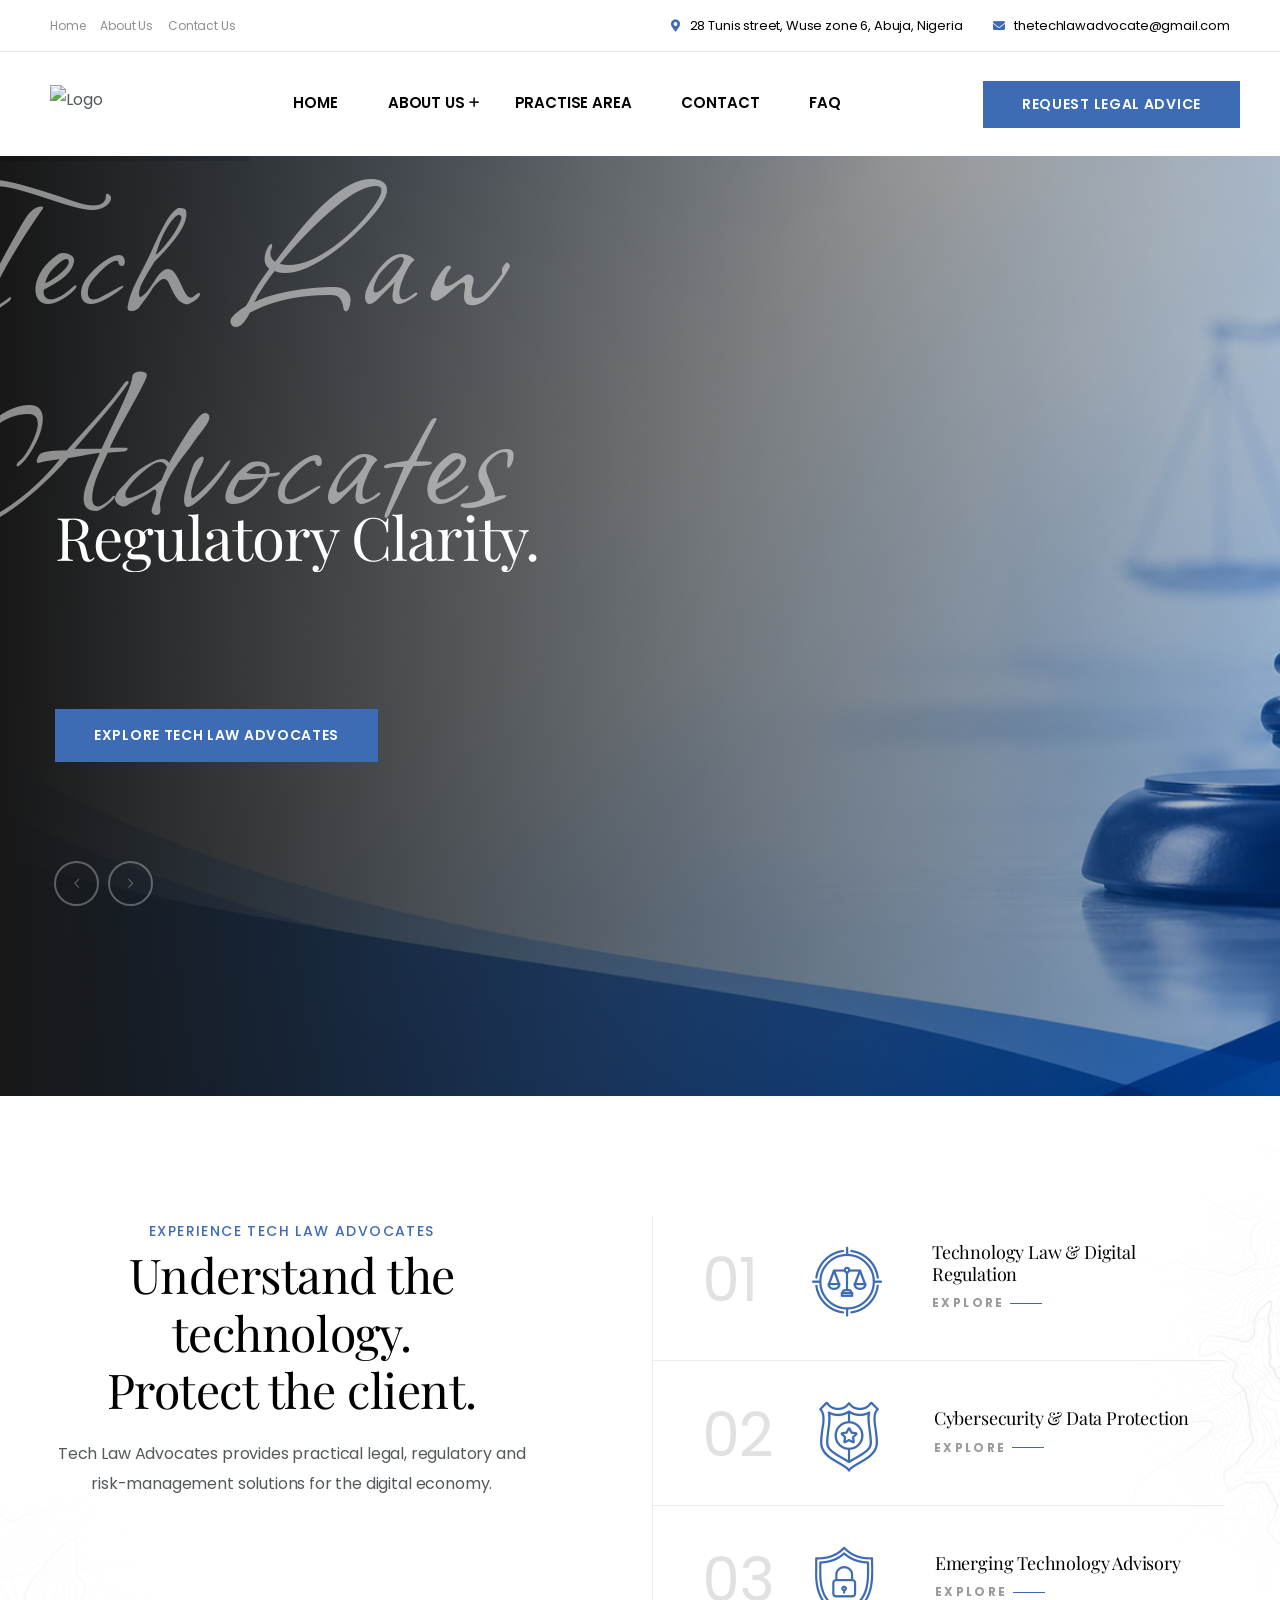
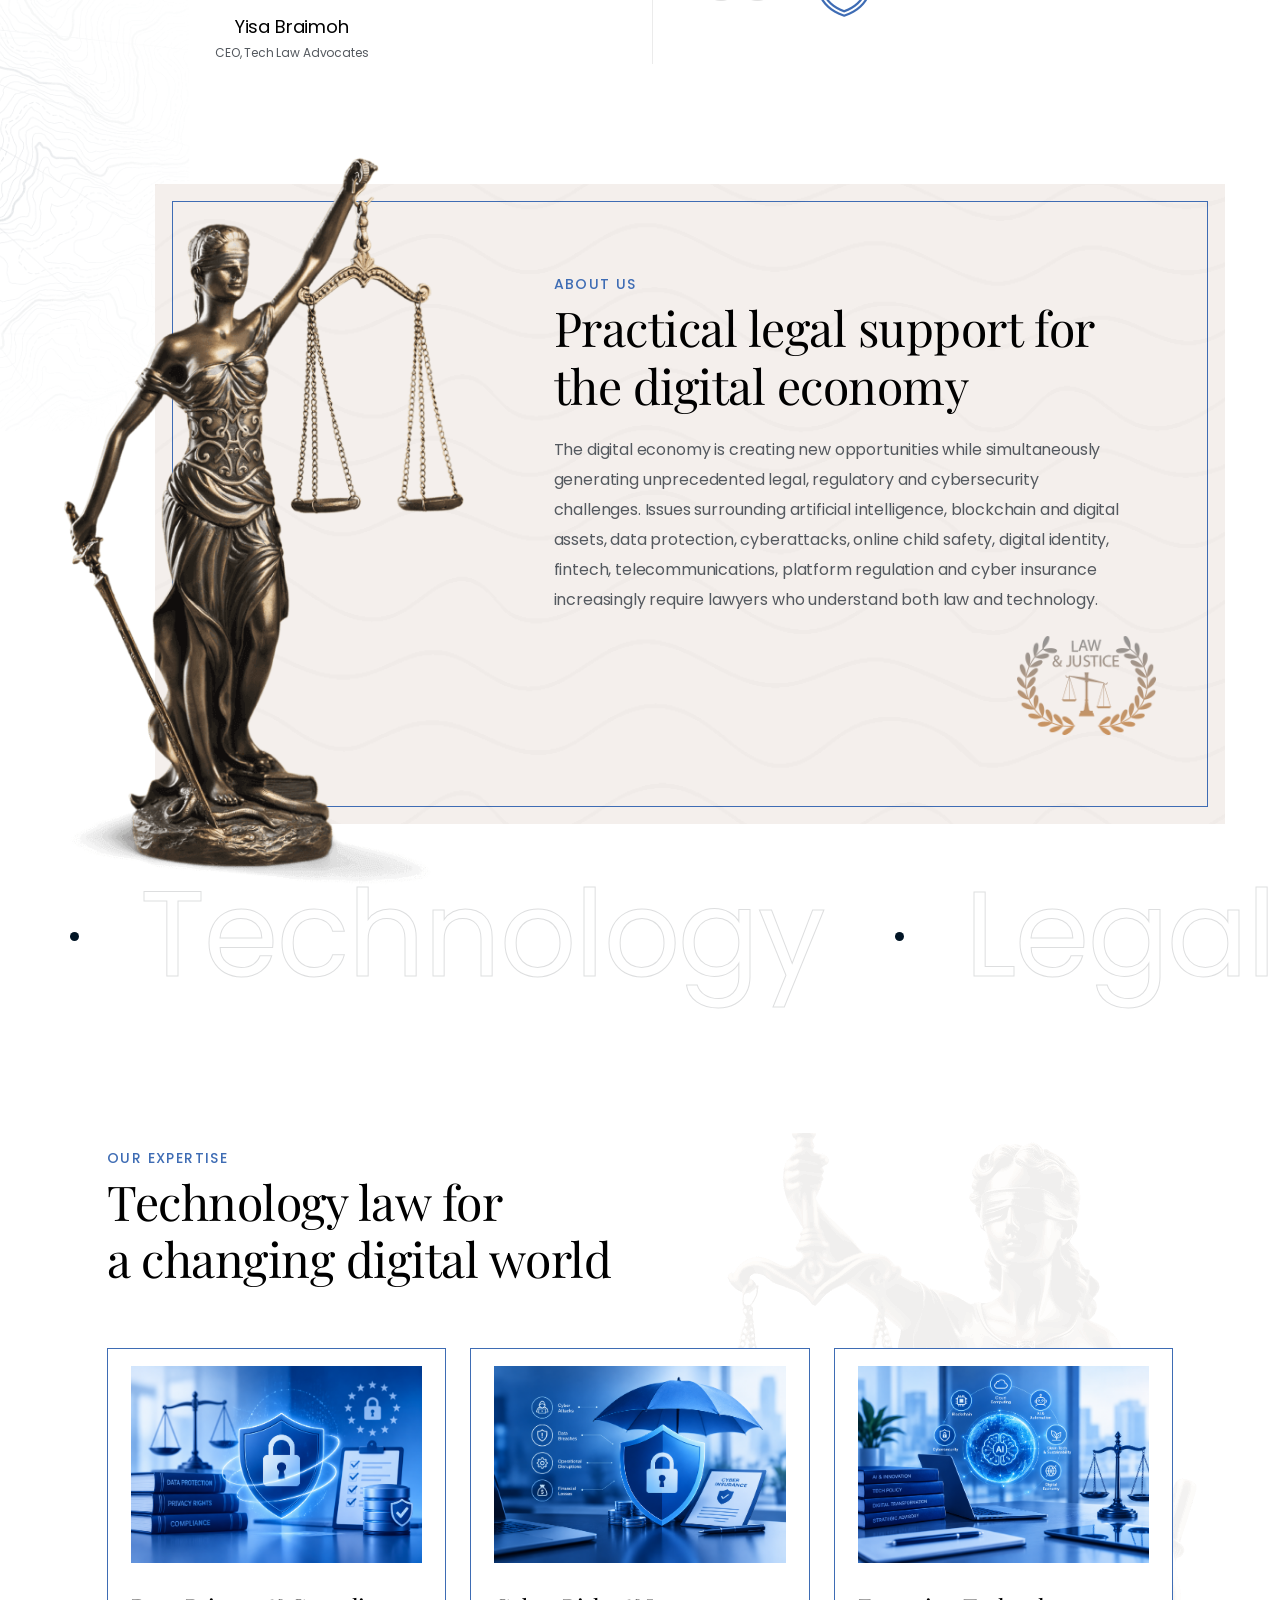
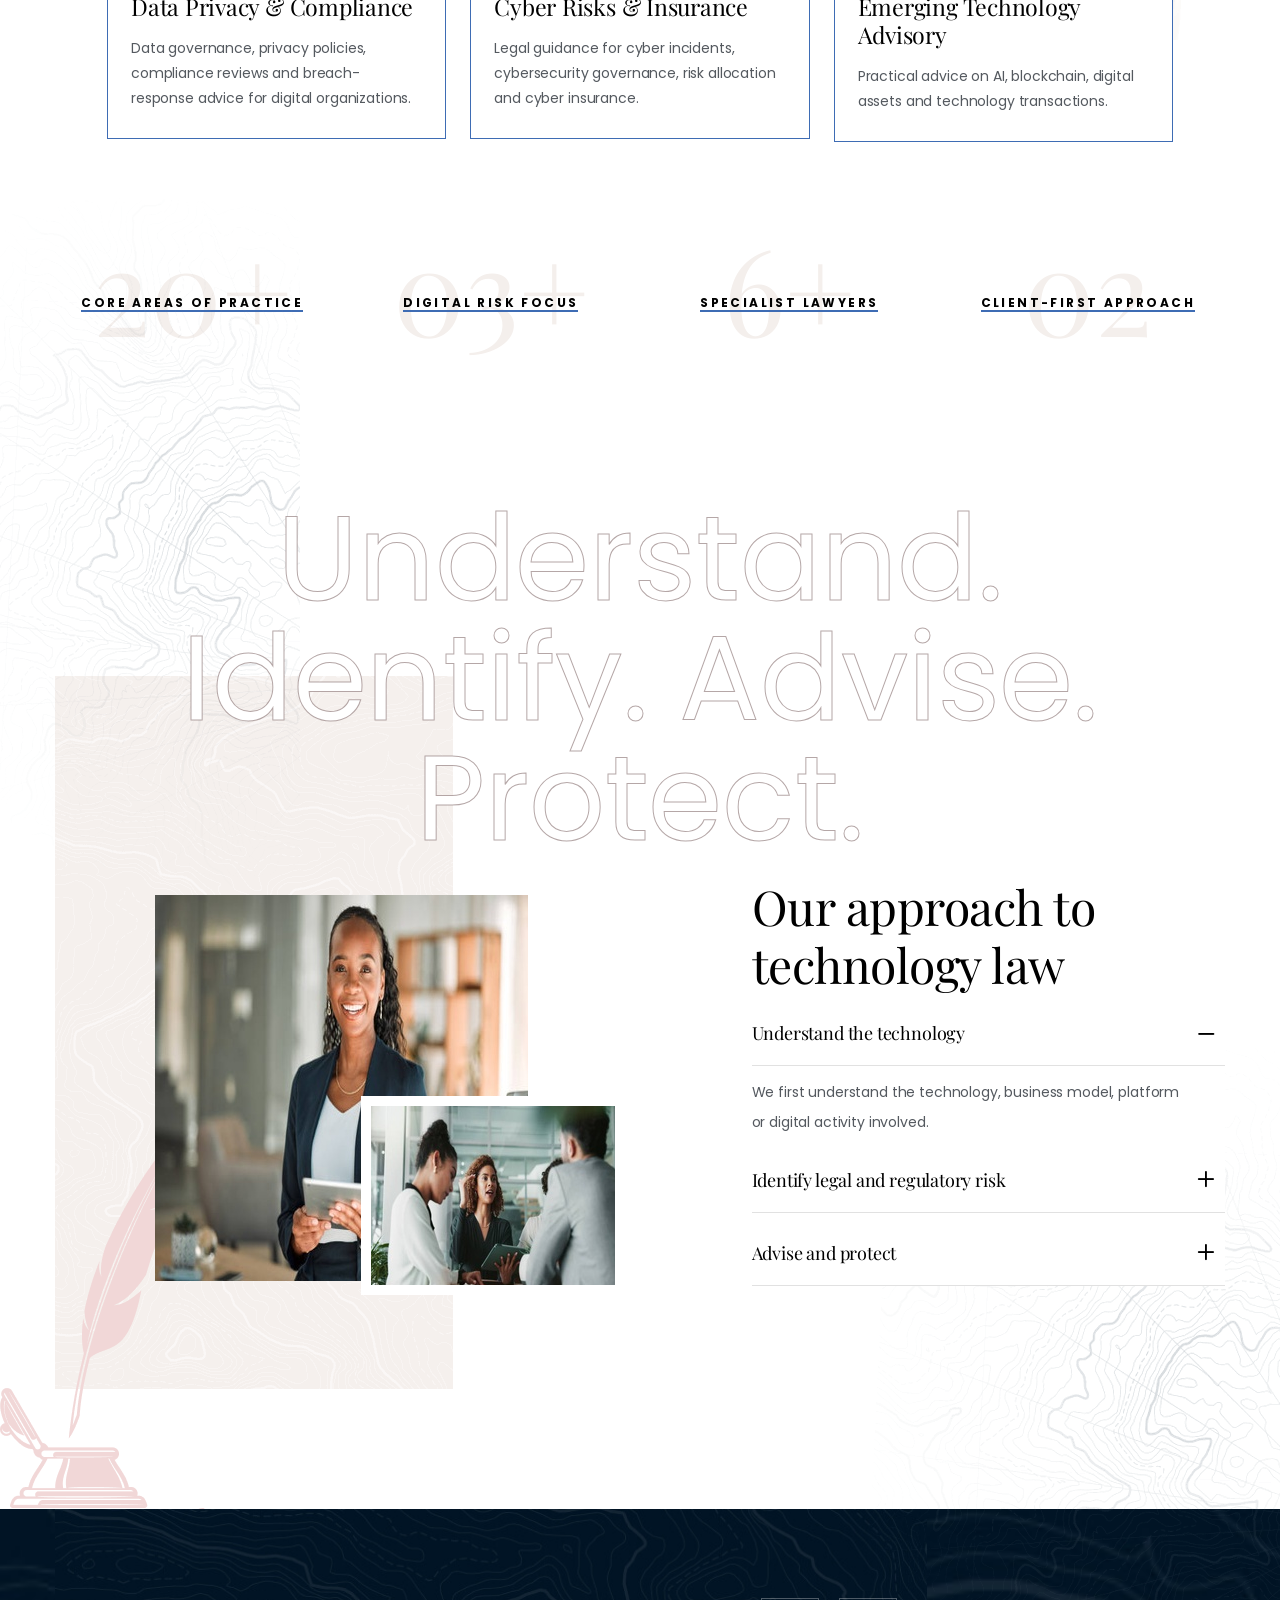
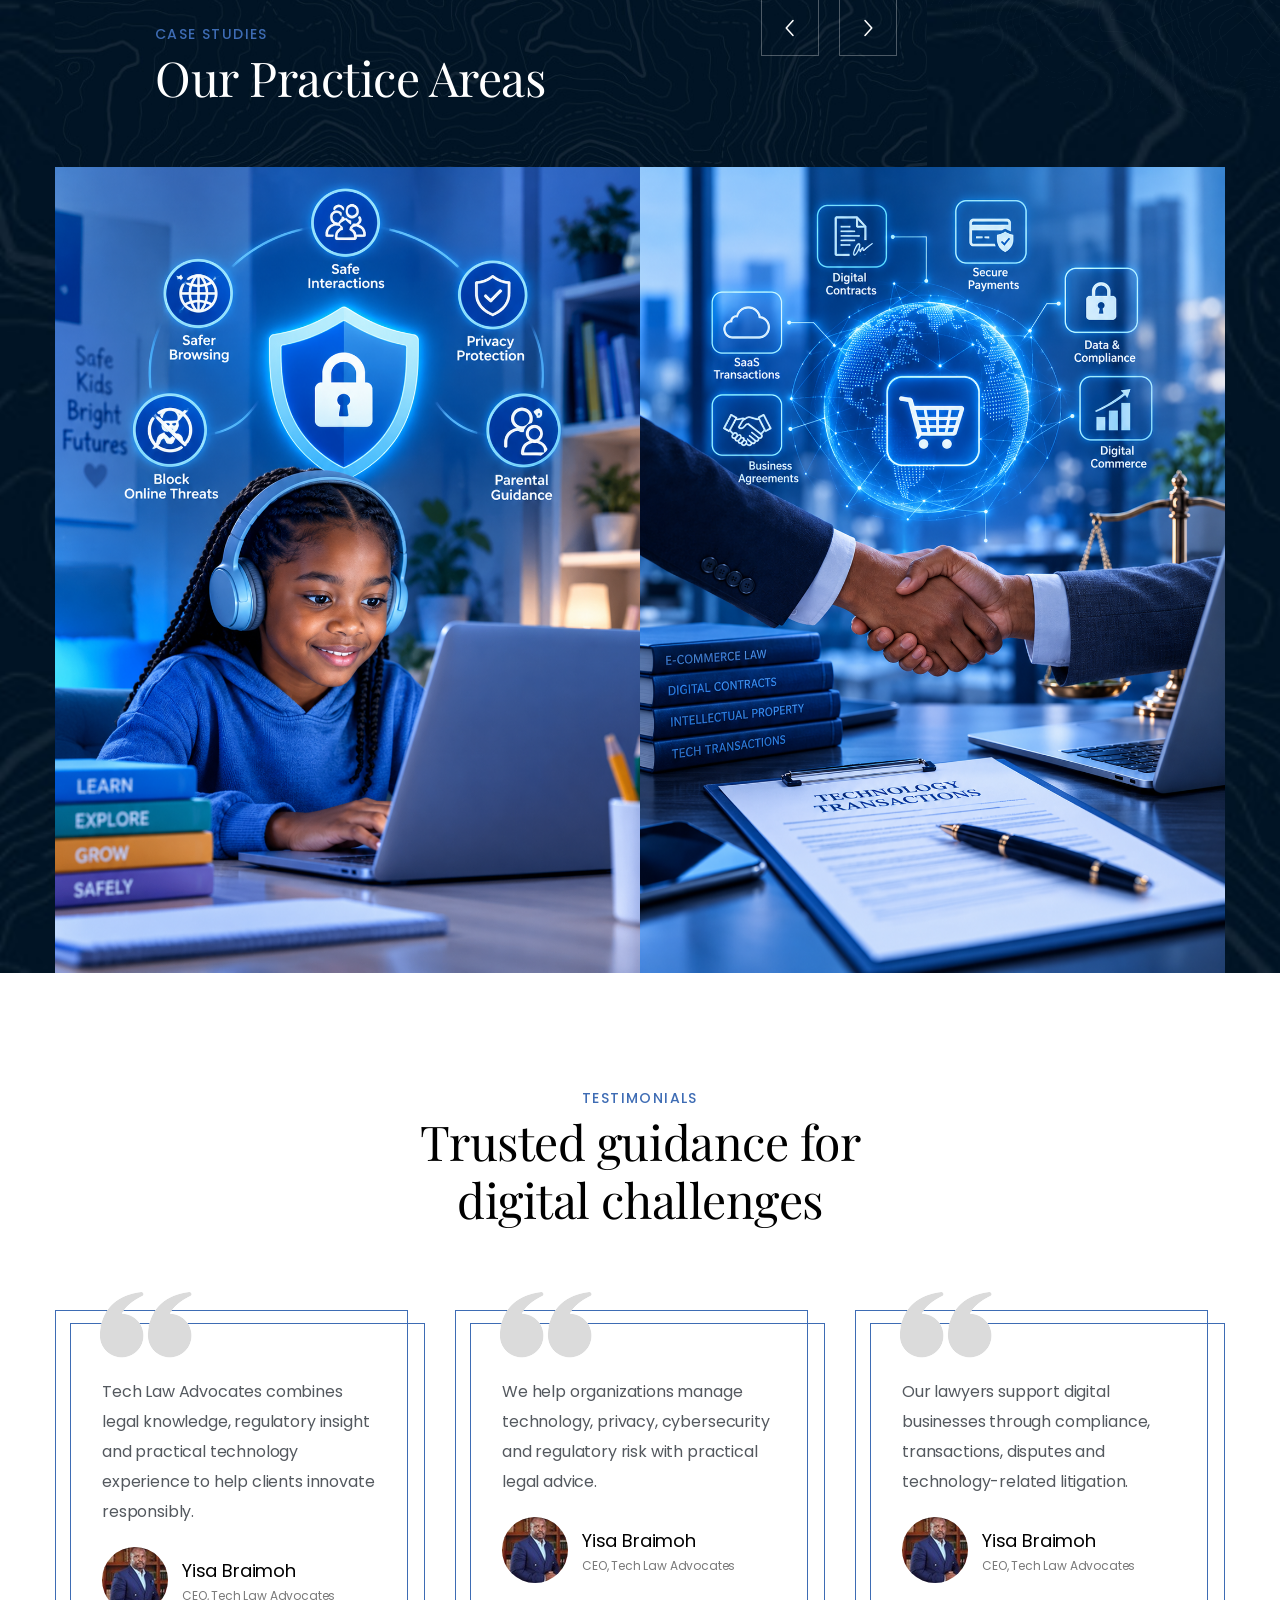
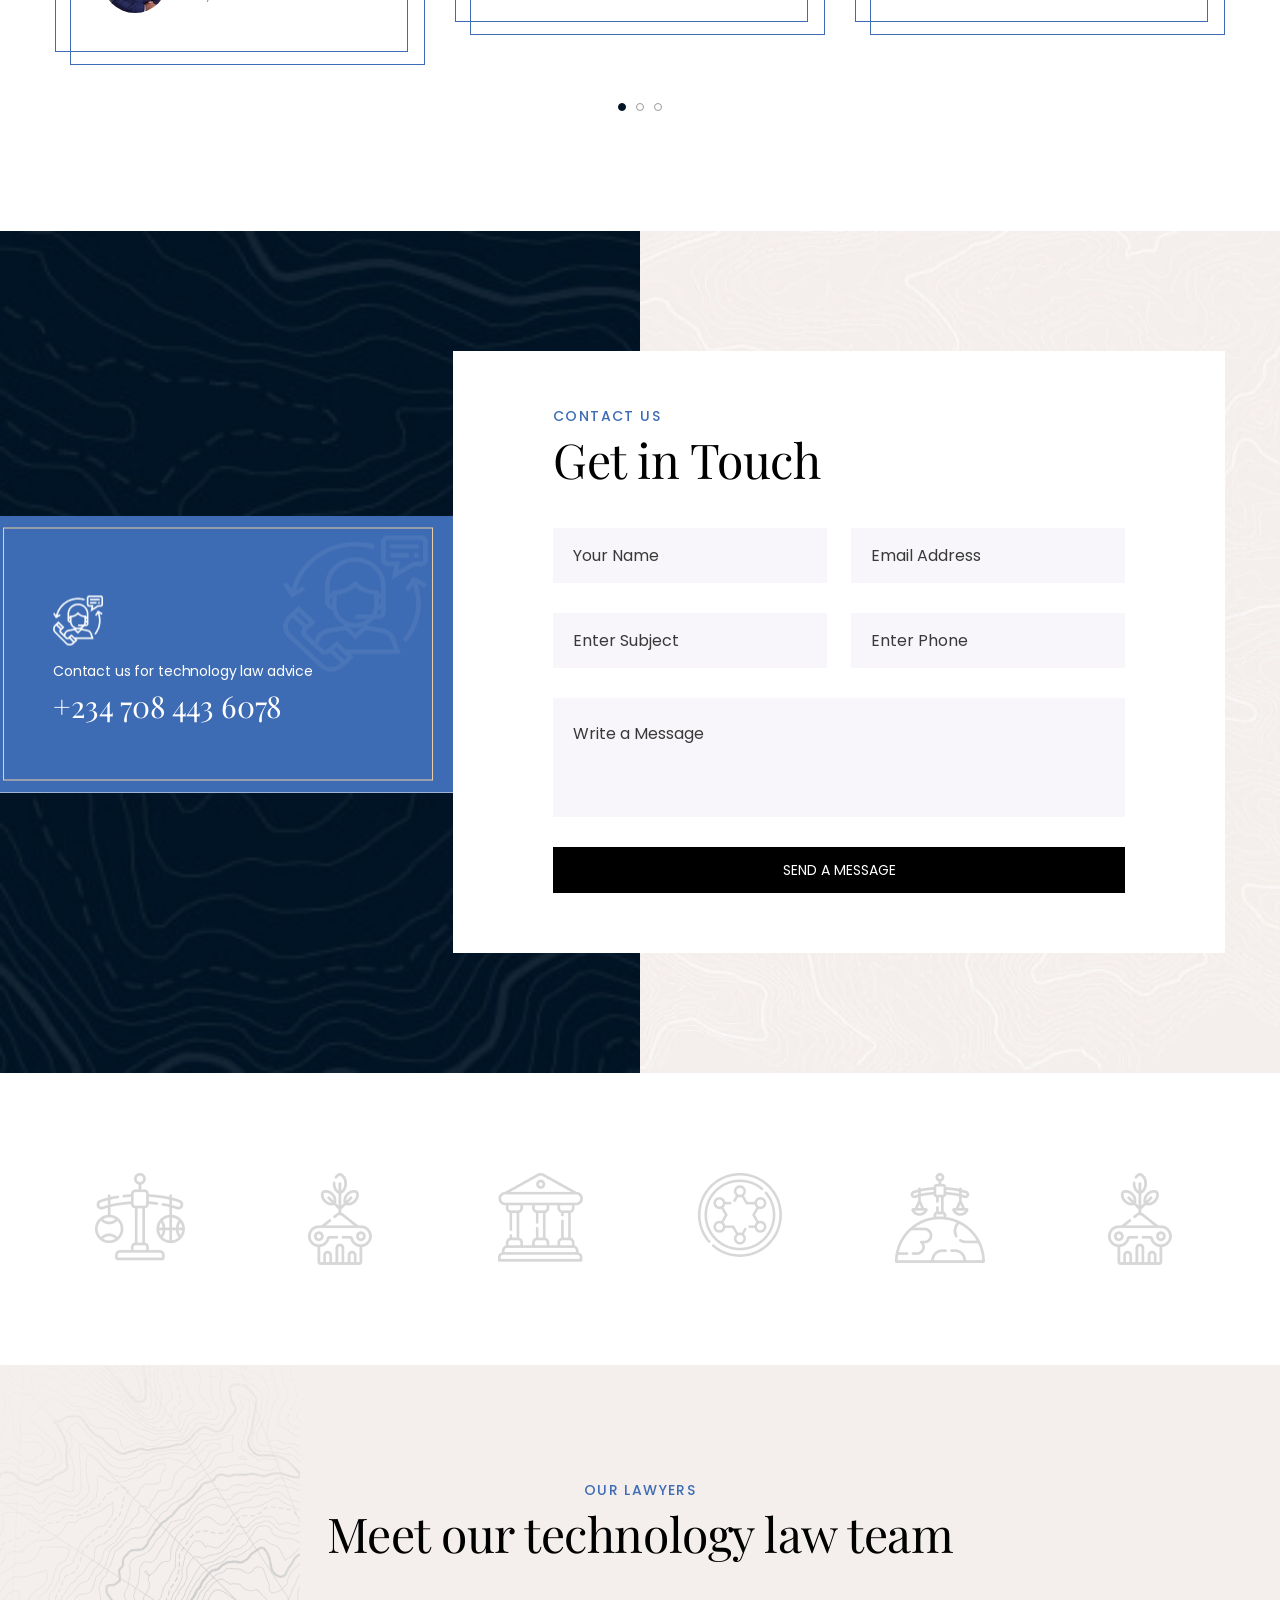
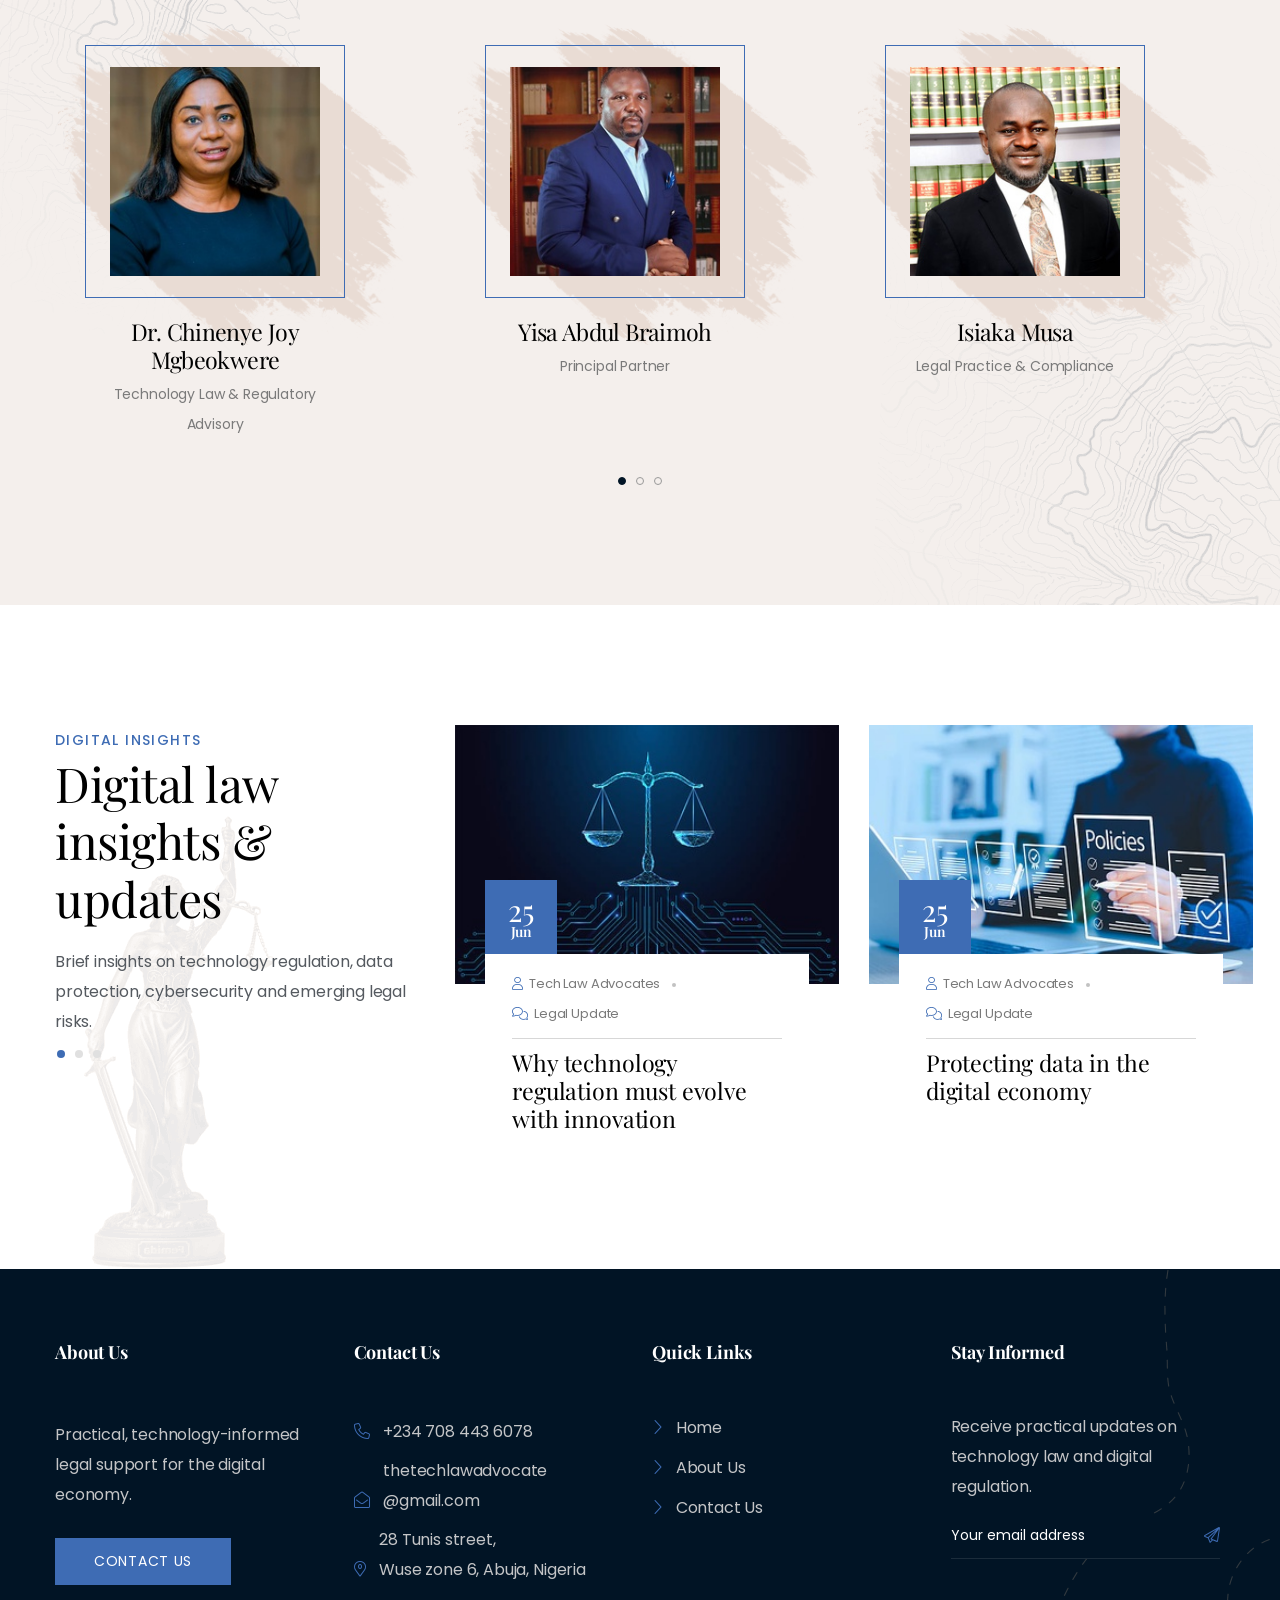
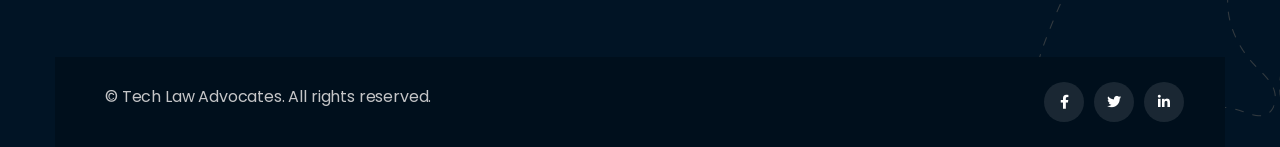
==== index.html @ 20c9c88e "initial commit" ====
<!DOCTYPE html>
<html lang="en">
<head>
<meta charset="utf-8">
<title>Tech Law Advocates | Attorney Tech Lawyer  | Home Page</title>
<!-- Stylesheets -->
<link href="css/bootstrap.min.css" rel="stylesheet">
<link href="plugins/revolution/css/settings.css" rel="stylesheet" type="text/css"><!-- REVOLUTION SETTINGS STYLES -->
<link href="plugins/revolution/css/layers.css" rel="stylesheet" type="text/css"><!-- REVOLUTION LAYERS STYLES -->
<link href="plugins/revolution/css/navigation.css" rel="stylesheet" type="text/css"><!-- REVOLUTION NAVIGATION STYLES -->
<link href="css/style.css" rel="stylesheet">

<link rel="shortcut icon" href="images/shield.png" type="image/x-icon">
<link rel="icon" href="images/shield.png" type="image/x-icon">

<!-- Responsive -->
<meta http-equiv="X-UA-Compatible" content="IE=edge">
<meta name="viewport" content="width=device-width, initial-scale=1.0, maximum-scale=1.0, user-scalable=0">
<!--[if lt IE 9]><script src="https://cdnjs.cloudflare.com/ajax/libs/html5shiv/3.7.3/html5shiv.js"></script><![endif]-->
<!--[if lt IE 9]><script src="js/respond.js"></script><![endif]-->
</head>

<body>

<div class="page-wrapper">
  <!-- Preloader -->
  <div class="preloader"></div>

  <!-- Main Header-->
  <header class="main-header header-style-one outer-box-position"> 
    <!-- Header Top -->
    <div class="header-top">
      <div class="inner-container">
        <div class="top-left"> 
          <!-- Info List -->
          <ul class="list-style-one style-two">
            <li><a href="index.html">Home</a></li>
            <li><a href="page-about.html">About Us </a></li>
             
            <li><a href="page-contact.html">Contact Us</a></li>
          </ul>
        </div>
        <div class="top-center">
         
        </div>
        <div class="top-right"> 
          <!-- Info List -->
          <ul class="list-style-one">
            <li><i class="fa fa-map-marker-alt"></i> 28 Tunis street, Wuse zone 6, Abuja, Nigeria </li>
            <li><i class="fa fa-envelope"></i> <a href="mailto:thetechlawadvocate@gmail.com">thetechlawadvocate@gmail.com</a></li>
          </ul>
        </div>
      </div>
    </div>
    <!-- Header Top -->
    
    <div class="header-lower"> 
      <!-- Main box -->
      <div class="main-box">
        <div class="logo-box">
          <div class="logo"><a href="index.html"><img src="images/Logo.png" alt="Logo" title="Tech Law Advocates"></a></div>
        </div>
        
        <!--Nav Box-->
        <div class="nav-outer">
          <nav class="nav main-menu">
            <ul class="navigation">
                <li class=" "> <a href="index.html">Home</a>
              </li>
              <li class="dropdown"> <a href="page-about.html">About Us</a>
                <ul>
                  <li><a href="page-about.html">About</a></li>
                  <li class="dropdown"> <a href="#">Our Attorney</a>
                    <ul>
                      <li><a href="page-team.html">Attorney List</a></li>
                      <li><a href="page-team-details.html">Attorney Details</a></li>
                    </ul>
                  </li>
                  <li><a href="page-case.html">Case Study</a></li>
                   <li><a href="page-testimonial.html">Testimonial</a></li>
                  
                </ul>
              </li>
               <li> <a href="page-practice-area.html">Practise Area</a>
              </li>
              <li><a href="page-contact.html">Contact</a></li>
               <li><a href="page-faq.html">FAQ</a></li>
            </ul>
          </nav>
          <div class="mobile-nav-toggler"> <span class="icon fa-sharp far fa-bars"></span> </div>
        </div>
        
        <!-- Outer Box -->
        <div class="outer-box"> 
          
          <!-- Header Search -->
           
          <div class="divider"></div>
                    
          <!-- Btn Box -->
          <div class="btn-box ml-70 me-5 call-btn"> 
            <!-- Info Btn --> 
            <a href="tel:+234 708 443 6078"> <i class="icon fal fa-phone"></i> <strong>+234 708 443 6078</strong> </a> </div>
          
          <!-- Button -->
          <div class="btn-box"> <a href="page-contact.html" class="theme-btn btn-style-one"><span class="btn-title">REQUEST LEGAL ADVICE</span></a> </div>
          
          <!-- Mobile Nav toggler -->
          <div class="mobile-nav-toggler"><span class="icon fa-sharp far fa-bars"></span></div>
        </div>
      </div>
    </div>
    
    <!-- Mobile Menu  -->
    <div class="mobile-menu">
      <div class="menu-backdrop"></div>
      <!--Here Menu Will Come Automatically Via Javascript / Same Menu as in Header-->
      <nav class="menu-box">
        <div class="upper-box">
          <div class="nav-logo"><a href="index.html"><img src="images/tla_icon.png" alt=""></a></div>
          <div class="close-btn"><i class="icon fa fa-times"></i></div>
        </div>
        <ul class="navigation clearfix">
          <!--Keep This Empty / Menu will come through Javascript-->
        </ul>
        <ul class="contact-list-one">
          <li> <i class="icon far fa-phone-flip"></i> <span class="title">Call Now</span>
            <div class="text"><a href="tel:+234 708 443 6078">+234 708 443 6078</a></div>
          </li>
          <li> <i class="icon far fa-envelope"></i> <span class="title">Send Email</span>
            <div class="text"><a href="mailto:thetechlawadvocate@gmail.com">thetechlawadvocate@gmail.com</a></div>
          </li>
          <li> <i class="icon far fa-location-dot"></i> <span class="title">Address</span>
            <div class="text">28 Tunis street, Wuse zone 6, Abuja, Nigeria </div>
          </li>
        </ul>
        <ul class="social-links">
          <li><a href="https://www.linkedin.com/in/yisa-braimoh-3b2978129"><i class="fab fa-twitter"></i></a></li>
           <li><a href="https://www.linkedin.com/in/yisa-braimoh-3b2978129"><i class="fab fa-facebook-f"></i></a></li>
          <li><a href="#"><i class="fab fa-pinterest"></i></a></li>
          <li><a href="#"><i class="fab fa-instagram"></i></a></li>
        </ul>
      </nav>
    </div>
    <!-- End Mobile Menu --> 
    
    <!-- Header Search -->
    <div class="search-popup"> <span class="search-back-drop"></span>
      <button class="close-search"><span class="fa fa-times"></span></button>
      <div class="search-inner">
        <form method="post" action="index.html">
          <div class="form-group">
            <input type="search" name="search-field" value="" placeholder="Search..." required="">
            <button type="submit"><i class="fa fa-search"></i></button>
          </div>
        </form>
      </div>
    </div>
    <!-- End Header Search --> 
    
    <!-- Sticky Header  -->
    <div class="sticky-header">
      <div class="auto-container">
        <div class="inner-container"> 
          <!--Logo-->
          <div class="logo"> <a href="index.html"><img src="images/Logo.png" alt=""></a> </div>
          
          <!--Right Col-->
          <div class="nav-outer"> 
            <!-- Main Menu -->
            <nav class="main-menu">
              <div class="navbar-collapse show collapse clearfix">
                <ul class="navigation clearfix">
                  <!--Keep This Empty / Menu will come through Javascript-->
                </ul>
              </div>
            </nav>
            <!-- Main Menu End--> 
            
            <!--Mobile Navigation Toggler-->
            <div class="mobile-nav-toggler"><span class="icon fa-sharp far fa-bars"></span></div>
          </div>
        </div>
      </div>
    </div>
    <!-- End Sticky Menu --> 
  </header>
  <!--End Main Header -->

  <!--Main Slider-->
  <section class="main-slider">
    <div class="container-fluid p-0">
      <div class="rev_slider_wrapper fullwidthbanner-container" id="rev_slider_one_wrapper" data-source="gallery">
        <div class="rev_slider fullwidthabanner" id="rev_slider_one" data-version="5.4.1">
          <ul>
            <!-- Slide 1 -->
            <li data-index="rs-1" data-transition="zoomout"> 
              <!-- MAIN IMAGE --> 
              <img src="images/Modern Blue Legal Gavel Banner.png" alt="" class="rev-slidebg">
              <div class="tp-caption" 
                data-paddingbottom="[15,15,15,15]"
                data-paddingleft="[15,15,15,15]"
                data-paddingright="[0,0,0,0]"
                data-paddingtop="[10,10,10,10]"
                data-responsive_offset="on"
                data-type="text"
                data-height="none"
                data-width="['750','750','750','750']"
                data-whitespace="normal"
                data-hoffset="['-100','0','0','130']"
                data-voffset="['-275','-200','-110','-80']"
                data-x="['left','left','center','center']"
                data-y="['middle','middle','middle','middle']"
                data-textalign="['top','top','top','top']"
                data-frames='[{"delay":1000,"speed":1500,"frame":"0","from":"y:[-100%];z:0;rX:0deg;rY:0;rZ:0;sX:1;sY:1;skX:0;skY:0;","mask":"x:0px;y:0px;s:inherit;e:inherit;","to":"o:1;","ease":"Power3.easeInOut"},{"delay":"wait","speed":300,"frame":"999","to":"auto:auto;","ease":"Power3.easeInOut"}]'> <span class="sub-title">Tech Law Advocates</span>
              </div>
              <div class="tp-caption" 
                data-paddingbottom="[0,0,0,0]"
                data-paddingleft="[15,15,15,15]"
                data-paddingright="[15,15,15,15]"
                data-paddingtop="[0,0,0,0]"
                data-responsive_offset="on"
                data-type="text"
                data-height="none"
                data-width="['950','750','750','480']"
                data-whitespace="normal"
                data-hoffset="['0','0','0','0']"
                data-voffset="['-90','10','40','60']"
                data-x="['left','left','center','center']"
                data-y="['middle','middle','middle','middle']"
                data-textalign="['top','top','top','top']"
                data-frames='[{"delay":1000,"speed":1500,"frame":"0","from":"y:[-100%];z:0;rX:0deg;rY:0;rZ:0;sX:1;sY:1;skX:0;skY:0;","mask":"x:0px;y:0px;s:inherit;e:inherit;","to":"o:1;","ease":"Power3.easeInOut"},{"delay":"wait","speed":300,"frame":"999","to":"auto:auto;","ease":"Power3.easeInOut"}]'>
                <h1 class="title">Regulatory Clarity.</h1>
              </div>
              <div class="tp-caption"
                data-paddingbottom="[0,0,0,0]"
                data-paddingleft="[15,15,0,0]"
                data-paddingright="[15,15,0,0]"
                data-paddingtop="[0,0,0,0]"
                data-responsive_offset="on"
                data-type="text"
                data-height="none"
                data-width="['700','750','700','450']"
                data-whitespace="normal"
                data-hoffset="['0','0','0','0']"
                data-voffset="['110','210','210','200']"
                data-x="['left','left','center','center']"
                data-y="['middle','middle','middle','middle']"
                data-textalign="['top','top','top','top']"
                data-frames='[{"delay":1000,"speed":1500,"frame":"0","from":"y:[-100%];z:0;rX:0deg;rY:0;rZ:0;sX:1;sY:1;skX:0;skY:0;","mask":"x:0px;y:0px;s:inherit;e:inherit;","to":"o:1;","ease":"Power3.easeInOut"},{"delay":"wait","speed":300,"frame":"999","to":"auto:auto;","ease":"Power3.easeInOut"}]'> <a href="page-team.html" class="theme-btn slider-btn-style-one btn-style-one"><span class="btn-title">EXPLORE Tech Law Advocates </span></a>
              </div>
            </li>
            <!-- Slide 2 -->
            <li data-index="rs-2" data-transition="zoomout"> 
              <!-- MAIN IMAGE --> 
              <img src="images/Abstract Blue Shield Waves.png" alt="" class="rev-slidebg">
              <div class="tp-caption" 
                data-paddingbottom="[15,15,15,15]"
                data-paddingleft="[15,15,15,15]"
                data-paddingright="[0,0,0,0]"
                data-paddingtop="[10,10,10,10]"
                data-responsive_offset="on"
                data-type="text"
                data-height="none"
                data-width="['750','750','750','750']"
                data-whitespace="normal"
                data-hoffset="['-100','0','0','130']"
                data-voffset="['-275','-200','-110','-80']"
                data-x="['left','left','center','center']"
                data-y="['middle','middle','middle','middle']"
                data-textalign="['top','top','top','top']"
                data-frames='[{"delay":1000,"speed":1500,"frame":"0","from":"y:[-100%];z:0;rX:0deg;rY:0;rZ:0;sX:1;sY:1;skX:0;skY:0;","mask":"x:0px;y:0px;s:inherit;e:inherit;","to":"o:1;","ease":"Power3.easeInOut"},{"delay":"wait","speed":300,"frame":"999","to":"auto:auto;","ease":"Power3.easeInOut"}]'> <span class="sub-title">Tech Law Advocates</span> </div>
              <div class="tp-caption" 
                data-paddingbottom="[0,0,0,0]"
                data-paddingleft="[15,15,15,15]"
                data-paddingright="[15,15,15,15]"
                data-paddingtop="[0,0,0,0]"
                data-responsive_offset="on"
                data-type="text"
                data-height="none"
                data-width="['950','750','750','480']"
                data-whitespace="normal"
                data-hoffset="['0','0','0','0']"
                data-voffset="['-90','10','40','60']"
                data-x="['left','left','center','center']"
                data-y="['middle','middle','middle','middle']"
                data-textalign="['top','top','top','top']"
                data-frames='[{"delay":1000,"speed":1500,"frame":"0","from":"y:[-100%];z:0;rX:0deg;rY:0;rZ:0;sX:1;sY:1;skX:0;skY:0;","mask":"x:0px;y:0px;s:inherit;e:inherit;","to":"o:1;","ease":"Power3.easeInOut"},{"delay":"wait","speed":300,"frame":"999","to":"auto:auto;","ease":"Power3.easeInOut"}]'>
                <h1 class="title">Protecting <br />Innovation.</h1>
              </div>
              <div class="tp-caption"
                data-paddingbottom="[0,0,0,0]"
                data-paddingleft="[15,15,0,0]"
                data-paddingright="[15,15,0,0]"
                data-paddingtop="[0,0,0,0]"
                data-responsive_offset="on"
                data-type="text"
                data-height="none"
                data-width="['700','750','700','450']"
                data-whitespace="normal"
                data-hoffset="['0','0','0','0']"
                data-voffset="['110','210','210','200']"
                data-x="['left','left','center','center']"
                data-y="['middle','middle','middle','middle']"
                data-textalign="['top','top','top','top']"
                data-frames='[{"delay":1000,"speed":1500,"frame":"0","from":"y:[-100%];z:0;rX:0deg;rY:0;rZ:0;sX:1;sY:1;skX:0;skY:0;","mask":"x:0px;y:0px;s:inherit;e:inherit;","to":"o:1;","ease":"Power3.easeInOut"},{"delay":"wait","speed":300,"frame":"999","to":"auto:auto;","ease":"Power3.easeInOut"}]'> <a href="page-about.html" class="theme-btn slider-btn-style-one btn-style-one"><span class="btn-title">Read More </span></a>
              </div>
            </li>
          </ul>
        </div>
      </div>
    </div>
  </section>
  <!-- End Main Slider-->

  <!-- Features Section -->
  <section class="features-section">
    <div class="bg bg-image" style="background-image:url(./images/icons/bg-pattern-1.png);"></div>
    <div class="auto-container">
      <div class="outer-box">
        <div class="row">
          <div class="content-column col-xl-5 col-lg-6">
            <div class="inner-column">
              <div class="sec-title mb-0"> <span class="sub-title">EXPERIENCE Tech Law Advocates</span>
                <h2 class="words-slide-up text-split">Understand the technology.<br />Protect the client.</h2>
                <div class="text">Tech Law Advocates provides practical legal, regulatory and risk-management solutions for the digital economy.</div>
              </div>
              <div class="bottom-box">
                <div class="author-box">
                  <div class="inner">
                    <div class="author-info" style="display: hidden;"> <div class="neutral-signature" role="img" aria-label="Technology law and digital regulation" style="width: 246px; height: 68px; display: hidden; align-items: center; justify-content: center; color: #777; font-size: 11px; letter-spacing: 1px;"></div>
                      <div class="name">Yisa Braimoh</div>
                      <div class="designation">CEO, Tech Law Advocates</div>
                    </div>
                  </div>
                </div>
              </div>
            </div>
          </div>
          <!-- Features Column -->
          <div class="features-column col-xl-6 offset-xl-1 col-lg-6">
            <div class="inner-column"> 
              <!-- Feature Block -->
              <div class="feature-block">
                <div class="inner-box">
                  <div class="box-number">01</div>
                  <div class="icon-box"><i class="icon flaticon-law-law-3"></i></div>
                  <div class="content-box">
                    <h5 class="title">Technology Law & Digital Regulation</h5>
                    <a class="read-more" href="page-about.html">Explore</a>
                    <div class="bg-image" style="background-image:url(./images/resource/feature1-1.jpg);"></div>
                  </div>
                </div>
              </div>
              <!-- Feature Block -->
              <div class="feature-block">
                <div class="inner-box">
                  <div class="box-number">02</div>
                  <div class="icon-box"><i class="icon flaticon-law-police-badge"></i></div>
                  <div class="content-box">
                    <h5 class="title">Cybersecurity & Data Protection</h5>
                    <a class="read-more" href="page-about.html">Explore</a>
                    <div class="bg-image" style="background-image:url(./images/resource/feature1-1.jpg);"></div>
                  </div>
                </div>
              </div>
              <!-- Feature Block -->
              <div class="feature-block">
                <div class="inner-box">
                  <div class="box-number">03</div>
                  <div class="icon-box"><i class="icon flaticon-law-shield"></i></div>
                  <div class="content-box">
                    <h5 class="title">Emerging Technology Advisory</h5>
                    <a class="read-more" href="page-about.html">Explore</a>
                    <div class="bg-image" style="background-image:url(./images/resource/feature1-1.jpg);"></div>
                  </div>
                </div>
              </div>
            </div>
          </div>
        </div>
      </div>
    </div>
  </section>
  <!--End Features Section --> 

  <!-- About Section -->
  <section class="about-section p-0">
    <div class="auto-container">
      <div class="outer-box">
        <div class="row">
          <div class="content-column col-xl-11 offset-xl-1">
            <div class="icon-big-justice-1 bounce-x"></div>
            <div class="inner-column">
              <div class="bg bg-image" style="background-image:url(./images/background/about1-bg1.png);"></div>
              <div class="inner">
                <div class="sec-title"> <span class="sub-title">About Us</span>
                  <h2 class="words-slide-up text-split">Practical legal support<br class="d-none d-md-block d-xl-none"> for the digital economy</h2>
                </div>
                <div class="text">
                  The digital economy is creating new opportunities while simultaneously generating unprecedented legal, regulatory and cybersecurity challenges.
Issues surrounding artificial intelligence, blockchain and digital assets, data protection, cyberattacks, online child safety, digital identity, fintech, telecommunications, platform regulation and cyber insurance increasingly require lawyers who understand both law and technology.

                </div>
                <div class="bottom-box">
                  <div class="since-box">
                    <div class="inner">
<br> <br> <br>                    </div>
                  </div>
                </div>
                <div class="icon-firm-house-1"></div>
              </div>
            </div>
          </div>
        </div>
      </div>
    </div>
  </section>
  <!--End About Section --> 

  <!-- Marquee Section -->
  <section class="marquee-section">
    <div class="marquee">
      <div class="marquee-group">
        <div class="text" data-text="Technology">Technology</div>
        <div class="text" data-text="Legal">Legal</div>
        <div class="text" data-text="Compliance">Compliance</div>
        <div class="text" data-text="Regulatory">Regulatory</div>
        <div class="text" data-text="Digital Economy">Digital Economy</div>
      </div>
      <div aria-hidden="true" class="marquee-group">
        <div class="text" data-text="Technology">Technology</div>
        <div class="text" data-text="Legal">Legal</div>
        <div class="text" data-text="Compliance">Compliance</div>
        <div class="text" data-text="Regulatory">Regulatory</div>
        <div class="text" data-text="Digital Economy">Digital Economy</div>
      </div>
    </div>
  </section>
  <!-- End Marquee Section --> 

  <!-- Services Section -->
  <section class="services-section">
    <div class="auto-container">
      <div class="outer-box">
        <div class="bg-two bg-image" style="background-image: url(./images/icons/pattern1-4.png);"></div>
        <div class="sec-title"> <span class="sub-title mt-0">Our Expertise</span>
          <h2 class="words-slide-up text-split">Technology law for <br class="d-none d-xl-block"> a changing digital world</h2>
        </div>
        <div class="row services-content">
          <!-- Service Block -->
          <div class="service-block col-lg-4 col-md-6 wow fadeInUp">
            <div class="inner-box">
              <div class="image-box">
                <figure class="image"><img src="images/Blue Data Privacy and Compliance Shield.png" alt="Image"></figure>
              </div>
              <div class="content-box">
                <div class="info-box">
                  <h4 class="title">Data Privacy & Compliance</h4>
                  <div class="text">Data governance, privacy policies, compliance reviews and breach-response advice for digital organizations.</div>
                </div>
              </div>
            </div>
          </div>
          <!-- Service Block -->
          <div class="service-block col-lg-4 col-md-6 wow fadeInUp" data-wow-delay="300ms">
            <div class="inner-box">
              <div class="image-box">
                <figure class="image"><img src="images/Cyber Insurance Shield Under Umbrella.png" alt="Image"></figure>
              </div>
              <div class="content-box">
                <div class="info-box">
                  <h4 class="title">Cyber Risks & Insurance</h4>
                  <div class="text">Legal guidance for cyber incidents, cybersecurity governance, risk allocation and cyber insurance.</div>
                </div>
              </div>
            </div>
          </div>
          <!-- Service Block -->
          <div class="service-block col-lg-4 col-md-6 wow fadeInUp" data-wow-delay="600ms">
            <div class="inner-box">
              <div class="image-box">
                <figure class="image"><img src="images/Emerging Technology Advisory Workspace.png" alt="Image"></figure>
              </div>
              <div class="content-box">
                <div class="info-box">
                  <h4 class="title">Emerging Technology Advisory</h4>
                  <div class="text">Practical advice on AI, blockchain, digital assets and technology transactions.</div>
                </div>
              </div>
            </div>
          </div>
        </div>
      </div>
    </div>
  </section>
  <!-- End Services Section--> 

  <!-- Funfact Section -->
  <section class="fun-fact-section">
    <div class="auto-container">
      <div class="fact-counter">
        <div class="row"> 
          <!-- Counter block-->
          <div class="counter-block mb-90 mb-md-50 col-lg-3 col-sm-6 wow fadeInUp">
            <div class="inner-box mb-md--0">
              <div class="content-box">
                <div class="count-box"><span class="count-text" data-speed="3000" data-stop="30">0</span>+</div>
                <div class="counter-title">CORE AREAS OF PRACTICE</div>
              </div>
            </div>
          </div>
          <!-- Counter block-->
          <div class="counter-block mb-90 mb-md-50 col-lg-3 col-sm-6 wow fadeInUp">
            <div class="inner-box mb-md--0">
              <div class="content-box">
                <div class="count-box">0<span class="count-text" data-speed="3000" data-stop="5">0</span>+</div>
                <div class="counter-title">DIGITAL RISK FOCUS</div>
              </div>
            </div>
          </div>
          <!-- Counter block-->
          <div class="counter-block mb-90 mb-md-50 col-lg-3 col-sm-6 wow fadeInUp">
            <div class="inner-box mb-md--0">
              <div class="content-box">
                <div class="count-box"><span class="count-text" data-speed="3000" data-stop="10">0</span>+</div>
                <div class="counter-title">SPECIALIST LAWYERS</div>
              </div>
            </div>
          </div>
          <!-- Counter block-->
          <div class="counter-block mb-90 mb-md-50 col-lg-3 col-sm-6 wow fadeInUp">
            <div class="inner-box mb-md--0">
              <div class="content-box">
                <div class="count-box">0<span class="count-text" data-speed="3000" data-stop="3">0</span></div>
                <div class="counter-title">CLIENT-FIRST APPROACH</div>
              </div>
            </div>
          </div>
        </div>
      </div>
    </div>
  </section>
  <!-- End Funfact Section --> 

  <!-- Why Choose Us Section -->
  <section class="why-choose-us">
    <div class="bg bg-image" style="background-image: url(./images/icons/pattern1-5.png);"></div>
    <div class="ink bounce-x" style="background-image: url(./images/icons/ink.png);"></div>
    <div class="bg2 bg-image2" style="background-image: url(./images/icons/pattern1-5.png);"></div>
    <div class="auto-container">
      <div class="outer-box">
        <div class="sec-title-two">
          <h2 class="words-slide-up text-split mb-20">Understand. Identify. Advise. Protect.</h2>
        </div>
        <div class="row"> 
          <!-- Content Column -->
          <div class="content-column col-xl-5 offset-xl-1 col-lg-6 col-md-12 col-sm-12 order-lg-2 wow fadeInRight" data-wow-delay="300ms">
            <div class="inner-column">
              <div class="sec-title mb-0">
                <h2 class="words-slide-up text-split">Our approach to <br class="d-none d-xl-block"> technology law</h2>
              </div>
              <ul class="accordion-box">
                <!--Block-->
                <li class="accordion block active-block">
                  <div class="acc-btn active">Understand the technology <i class="arrow fal fa-plus"></i> </div>
                  <div class="acc-content" style="display: block;">
                    <div class="content">
                      <div class="text">We first understand the technology, business model, platform or digital activity involved.</div>
                    </div>
                  </div>
                </li>
                <!--Block-->
                <li class="accordion block">
                  <div class="acc-btn">Identify legal and regulatory risk <i class="arrow fal fa-plus"></i> </div>
                  <div class="acc-content">
                    <div class="content">
                      <div class="text">We assess legal, regulatory, cybersecurity, privacy and commercial risks.</div>
                    </div>
                  </div>
                </li>
                <!--Block-->
                <li class="accordion block">
                  <div class="acc-btn">Advise and protect <i class="arrow fal fa-plus"></i> </div>
                  <div class="acc-content">
                    <div class="content">
                      <div class="text">We develop practical solutions and provide representation when disputes or enforcement issues arise.</div>
                    </div>
                  </div>
                </li>
              </ul>
            </div>
          </div>
          <!-- Image Column -->
          <div class="image-column col-xl-6 col-lg-6 col-md-12 col-sm-12">
            <div class="inner-column">
              <div class="image-box">
                <figure class="image overlay-anim reveal"><img src="images/resource/choose1-1.png" alt="Image"></figure>
                <figure class="image-2 overlay-anim reveal"><img src="images/professional_portrait_373x386.jpg" alt="Image"></figure>
                <figure class="image-3 overlay-anim reveal"><img src="images/team_meeting_264x199.jpg" alt="Image"></figure>
              </div>
            </div>
          </div>
        </div>
      </div>
    </div>
  </section>
  <!-- End About Section --> 

  <!-- Packages Section -->
  <section class="packages-section">
    <div class="bg bg-image" style="background-image: url(./images/background/bg-packages1-2.jpg);"></div>
    <div class="auto-container">
      <div class="row">
        <div class="col-lg-9">
          <div class="sec-title">
            <div class="bg bg-image-2" style="background-image: url(./images/background/bg-packages1-2.jpg);"></div>
            <span class="sub-title">CASE STUDIES</span>
            <h2 class="words-slide-up text-split">Our Practice Areas</h2>
          </div>
        </div>
      </div>
      <div class="carousel-outer">
        <div class="packages-carousel owl-carousel owl-theme custom-navs-two"> 
          <!-- Package Block -->
          <div class="package-block">
            <div class="inner-box">
              <div class="image-box">
                <figure class="image"><a href="page-practice-area.html"><img src="images/Safe Digital Learning Haven.png" alt="Image"></a></figure>
              </div>
              <div class="content-box">
                <div class="price">01</div>
                <br />
                <h4 class="title"><a href="page-practice-area.html">Child Online Safety</a></h4>
                <a class="location text-white" href="page-practice-area.html"><i class="fal fa-map-marker-alt"></i> DIGITAL PROTECTION</a>
              </div>
            </div>
          </div>
          <!-- Package Block -->
          <div class="package-block">
            <div class="inner-box">
              <div class="image-box">
                <figure class="image"><a href="page-practice-area.html"><img src="images/Technology Transactions Handshake.png" alt="Image"></a></figure>
              </div>
              <div class="content-box">
                <div class="price">02</div>
                <br />
                <h4 class="title"><a href="page-practice-area.html">Technology Transactions</a></h4>
                <a class="location text-white" href="page-practice-area.html"><i class="fal fa-map-marker-alt"></i> DIGITAL COMMERCE</a>
              </div>
            </div>
          </div>
          <!-- Package Block -->
          <div class="package-block">
            <div class="inner-box">
              <div class="image-box">
                <figure class="image"><a href="page-practice-area.html"><img src="images/Futuristic Web3 Blockchain Workspace.png" alt="Image"></a></figure>
              </div>
              <div class="content-box">
                <div class="price">03</div>
                <br />
                <h4 class="title"><a href="page-practice-area.html">Blockchain & Web3</a></h4>
                <a class="location text-white" href="page-practice-area.html"><i class="fal fa-map-marker-alt"></i> EMERGING TECHNOLOGY</a>
              </div>
            </div>
          </div>
          <!-- Package Block -->
          <div class="package-block">
            <div class="inner-box">
              <div class="image-box">
                <figure class="image"><a href="page-practice-area.html"><img src="images/Scales of Justice in a Modern Legal Office.png" alt="Image"></a></figure>
              </div>
              <div class="content-box">
                <div class="price">04</div>
                <br />
                <h4 class="title"><a href="page-practice-area.html">Dispute Resolution</a></h4>
                <a class="location text-white" href="page-practice-area.html"><i class="fal fa-map-marker-alt"></i> LEGAL REPRESENTATION</a>
              </div>
            </div>
          </div>
        </div>
      </div>
    </div>
  </section>
  <!-- End Packages Section --> 

  <!-- Testimonial Section -->
  <section class="testimonial-section">
    <div class="hammer-1 bounce-y"></div>
    <div class="icon-big-justice bounce-y"></div>
    <div class="auto-container">
      <div class="sec-title text-center"> <span class="sub-title">Testimonials</span>
        <h2 class="words-slide-up text-split">Trusted guidance for <br/> digital challenges</h2>
      </div>
      <div class="carousel-outer">
        <div class="testimonial-carousel owl-carousel owl-theme default-dots"> 
          <!-- Testimonial Block -->
          <div class="testimonial-block">
            <div class="inner-box">
              <div class="text">Tech Law Advocates combines legal knowledge, regulatory insight and practical technology experience to help clients innovate responsibly.</div>
              <div class="info-box">
                <figure class="thumb"><img src="images/yisa_braimoh_66x66.jpg" alt="Image"></figure>
                <div class="info-box-content">
                  <h6 class="name">Yisa Braimoh</h6>
                  <span class="designation">CEO, Tech Law Advocates</span>
                </div>
              </div>
              <div class="icon-quote"></div>
            </div>
          </div>
          <!-- Testimonial Block -->
          <div class="testimonial-block">
            <div class="inner-box">
              <div class="text">We help organizations manage technology, privacy, cybersecurity and regulatory risk with practical legal advice.</div>
              <div class="info-box">
                <figure class="thumb"><img src="images/yisa_braimoh_66x66.jpg" alt="Image"></figure>
                <div class="info-box-content">
                  <h6 class="name">Yisa Braimoh</h6>
                  <span class="designation">CEO, Tech Law Advocates</span>
                </div>
              </div>
              <div class="icon-quote"></div>
            </div>
          </div>
          <!-- Testimonial Block -->
          <div class="testimonial-block">
            <div class="inner-box">
              <div class="text">Our lawyers support digital businesses through compliance, transactions, disputes and technology-related litigation.</div>
              <div class="info-box">
                <figure class="thumb"><img src="images/yisa_braimoh_66x66.jpg" alt="Image"></figure>
                <div class="info-box-content">
                  <h6 class="name">Yisa Braimoh</h6>
                  <span class="designation">CEO, Tech Law Advocates</span>
                </div>
              </div>
              <div class="icon-quote"></div>
            </div>
          </div>
          <!-- Testimonial Block -->
          <div class="testimonial-block">
            <div class="inner-box">
              <div class="text">We bridge the gap between law and technology to protect people, organizations and responsible digital innovation.</div>
              <div class="info-box">
                <figure class="thumb"><img src="images/yisa_braimoh_66x66.jpg" alt="Image"></figure>
                <div class="info-box-content">
                  <h6 class="name">Yisa Braimoh</h6>
                  <span class="designation">CEO, Tech Law Advocates</span>
                </div>
              </div>
              <div class="icon-quote"></div>
            </div>
          </div>
          <!-- Testimonial Block -->
          <div class="testimonial-block">
            <div class="inner-box">
              <div class="text">Our multidisciplinary approach addresses emerging technology, regulation, risk management and representation.</div>
              <div class="info-box">
                <figure class="thumb"><img src="images/yisa_braimoh_66x66.jpg" alt="Image"></figure>
                <div class="info-box-content">
                  <h6 class="name">Yisa Braimoh</h6>
                  <span class="designation">CEO, Tech Law Advocates</span>
                </div>
              </div>
              <div class="icon-quote"></div>
            </div>
          </div>
          <!-- Testimonial Block -->
          <div class="testimonial-block">
            <div class="inner-box">
              <div class="text">We provide clear legal insight for the digital age, from product development to regulatory response.</div>
              <div class="info-box">
                <figure class="thumb"><img src="images/yisa_braimoh_66x66.jpg" alt="Image"></figure>
                <div class="info-box-content">
                  <h6 class="name">Yisa Braimoh</h6>
                  <span class="designation">CEO, Tech Law Advocates</span>
                </div>
              </div>
              <div class="icon-quote"></div>
            </div>
          </div>
          <!-- Testimonial Block -->
          <div class="testimonial-block">
            <div class="inner-box">
              <div class="text">Technology should create opportunities, not legal uncertainty. We help clients navigate law, regulation and risk.</div>
              <div class="info-box">
                <figure class="thumb"><img src="images/yisa_braimoh_66x66.jpg" alt="Image"></figure>
                <div class="info-box-content">
                  <h6 class="name">Yisa Braimoh</h6>
                  <span class="designation">CEO, Tech Law Advocates</span>
                </div>
              </div>
              <div class="icon-quote"></div>
            </div>
          </div>
        </div>
      </div>
    </div>
  </section>
  <!-- End Testimonial Section --> 

  <!-- Contact Section -->
  <section class="contact-section">
    <div class="bg bg-image" style="background-image: url(./images/background/bg-contact1.jpg)"></div>
    <div class="bg bg-image-2" style="background-image: url(./images/background/bg-packages1-2.jpg)"></div>
    <div class="auto-container">
      <div class="outer-box">
        <div class="row"> 
          
          <!-- Form Column -->
          <div class="form-column col-lg-8 offset-lg-4">
            <div class="inner-column"> 
              <!-- Contact Form -->
              <div class="contact-form wow fadeInLeft">
                <div class="sec-title">
                  <span class="sub-title">Contact Us</span>
                  <h2 class="words-slide-up text-split">Get in Touch</h2>
                </div>
                <!--Contact Form-->
                <form id="contact_form" name="contact_form" action="#" method="post">
                  <div class="row">
                    <div class="form-group col-lg-6 col-md-6">
                      <input class="form-control" type="text" name="form_name" placeholder="Your Name" required>
                    </div>
                    <div class="form-group col-lg-6 col-md-6">
                      <input class="form-control required" type="email" name="form_email" placeholder="Email Address" required>
                    </div>
                    <div class="form-group col-lg-6 col-md-6">
                      <input class="form-control required" type="text" name="form_subject" placeholder="Enter Subject" required>
                    </div>
                    <div class="form-group col-lg-6 col-md-6">
                      <input class="form-control" type="tel" name="form_phone" placeholder="Enter Phone" required>
                    </div>
                    <div class="form-group col-lg-12">
                      <textarea class="form-control required" name="form_message" placeholder="Write a Message" rows="2"></textarea>
                    </div>
                    <div class="form-group col-lg-12">
                      <input name="form_botcheck" class="form-control" type="hidden" value="" />
                      <button type="submit" class="theme-btn btn-style-two" data-loading-text="Please wait..."><span class="btn-title"><a href="mailto:thetechlawadvocate@gmail.com">SEND A MESSAGE</a></span></button>
                    </div>
                  </div>
                </form>
              </div>
              <!--End Contact Form -->
              <div class="contact-block">
                <div class="inner-box wow fadeInRight">
                  <figure class="image icon-contact1"><img src="images/icons/icon-contact1.png" alt="Image"></figure>
                  <div class="content-box"> <img class="mb-10" src="images/icons/customer-service1.png" alt=""> <span class="text">Contact us for technology law advice</span> <a class="text-two" href="#/">+234 708 443 6078</a> </div>
                </div>
              </div>
            </div>
          </div>
        </div>
      </div>
    </div>
  </section>
  <!-- End Contact Section --> 

  <!-- client Section -->
  <section class="clients-section">
    <div class="auto-container">
      <div class="clients-carousel owl-carousel owl-theme"> 
        <!-- client block -->
        <div class="client-block">
          <div class="inner-box">
            <div class="image-box">
              <figure class="image"><a href="#"><img src="images/resource/client1-1.png" alt="Image"></a></figure>
            </div>
          </div>
        </div>
        <!-- client block -->
        <div class="client-block">
          <div class="inner-box">
            <div class="image-box">
              <figure class="image"><a href="#"><img src="images/resource/client1-2.png" alt="Image"></a></figure>
            </div>
          </div>
        </div>
        <!-- client block -->
        <div class="client-block">
          <div class="inner-box">
            <div class="image-box">
              <figure class="image"><a href="#"><img src="images/resource/client1-3.png" alt="Image"></a></figure>
            </div>
          </div>
        </div>
        <!-- client block -->
        <div class="client-block">
          <div class="inner-box">
            <div class="image-box">
              <figure class="image"><a href="#"><img src="images/resource/client1-4.png" alt="Image"></a></figure>
            </div>
          </div>
        </div>
        <!-- client block -->
        <div class="client-block">
          <div class="inner-box">
            <div class="image-box">
              <figure class="image"><a href="#"><img src="images/resource/client1-5.png" alt="Image"></a></figure>
            </div>
          </div>
        </div>
        <!-- client block -->
        <div class="client-block">
          <div class="inner-box">
            <div class="image-box">
              <figure class="image"><a href="#"><img src="images/resource/client1-2.png" alt="Image"></a></figure>
            </div>
          </div>
        </div>
        <!-- client block -->
        <div class="client-block">
          <div class="inner-box">
            <div class="image-box">
              <figure class="image"><a href="#"><img src="images/resource/client1-1.png" alt="Image"></a></figure>
            </div>
          </div>
        </div>
        <!-- client block -->
        <div class="client-block">
          <div class="inner-box">
            <div class="image-box">
              <figure class="image"><a href="#"><img src="images/resource/client1-2.png" alt="Image"></a></figure>
            </div>
          </div>
        </div>
      </div>
    </div>
  </section>
  <!-- End client Section -->

  <!-- Team Section -->
  <section class="team-section">
    <div class="bg bg-image" style="background-image: url(./images/icons/pattern1-5.png);"></div>
    <div class="bg2 bg-image2" style="background-image: url(./images/icons/pattern1-5.png);"></div>
    <div class="auto-container">
      <div class="sec-title text-center"> <span class="sub-title">OUR LAWYERS</span>
        <h2 class="words-slide-up text-split">Meet our technology law team</h2>
      </div>
      <div class="carousel-outer">
        <div class="team-carousel owl-carousel owl-theme default-dots"> 
          <!-- Team block -->
          <div class="team-block">
            <div class="inner-box">
              <div class="image-box">
                <img class="image-pattern" src="images/resource/team1-pattern1.png" alt="Image">
                <figure class="image"><a href="page-team-details.html"><img src="images/chinenye.jpg" alt="Image"></a></figure>
              </div>
              <div class="info-box">
                <h4 class="name"><a href="page-team-details.html">Dr. Chinenye Joy Mgbeokwere</a></h4>
                <span class="designation">Technology Law & Regulatory Advisory</span>
              </div>
            </div>
          </div>
          <!-- Team block -->
          <div class="team-block">
            <div class="inner-box">
              <div class="image-box">
                <img class="image-pattern" src="images/resource/team1-pattern1.png" alt="Image">
                <figure class="image"><a href="page-team-details.html"><img src="images/yisa_braimoh.jpg" alt="Image"></a></figure>
              </div>
              <div class="info-box">
                <h4 class="name"><a href="page-team-details.html">Yisa Abdul Braimoh</a></h4>
                <span class="designation">Principal Partner</span>
              </div>
            </div>
          </div>
          <!-- Team block -->
          <div class="team-block">
            <div class="inner-box">
              <div class="image-box">
                <img class="image-pattern" src="images/resource/team1-pattern1.png" alt="Image">
                <figure class="image"><a href="page-team-details.html"><img src="images/musa.jpg" alt="Image"></a></figure>
              </div>
              <div class="info-box">
                <h4 class="name"><a href="page-team-details.html">Isiaka Musa</a></h4>
                <span class="designation">Legal Practice & Compliance </span>
              </div>
            </div>
          </div>
          <!-- Team block -->
          <div class="team-block">
            <div class="inner-box">
              <div class="image-box">
                <img class="image-pattern" src="images/resource/team1-pattern1.png" alt="Image">
                <figure class="image"><a href="page-team-details.html"><img src="images/chinyere.jpg" alt="Image"></a></figure>
              </div>
              <div class="info-box">
                <h4 class="name"><a href="page-team-details.html">Chinyere Ifediora</a></h4>
                <span class="designation">Digital Finance & Emerging Technologies</span>
              </div>
            </div>
          </div>
          <!-- Team block -->
          <div class="team-block">
            <div class="inner-box">
              <div class="image-box">
                <img class="image-pattern" src="images/resource/team1-pattern1.png" alt="Image">
                <figure class="image"><a href="page-team-details.html"><img src="images/amina.jpg" alt="Image"></a></figure>
              </div>
              <div class="info-box">
                <h4 class="name"><a href="page-team-details.html">Amina Balogun</a></h4>
                <span class="designation">Legal Practice & Compliance</span>
              </div>
            </div>
          </div>
          <!-- Team block -->
          <div class="team-block">
            <div class="inner-box">
              <div class="image-box">
                <img class="image-pattern" src="images/resource/team1-pattern1.png" alt="Image">
                <figure class="image"><a href="page-team-details.html"><img src="images/musa.jpg" alt="Image"></a></figure>
              </div>
              <div class="info-box">
                <h4 class="name"><a href="page-team-details.html">Isiaka Musa</a></h4>
                <span class="designation">Legal Practice & Compliance </span>
              </div>
            </div>
          </div>
          <!-- Team block -->
          <div class="team-block">
            <div class="inner-box">
              <div class="image-box">
                <img class="image-pattern" src="images/resource/team1-pattern1.png" alt="Image">
                <figure class="image"><a href="page-team-details.html"><img src="images/chinyere.jpg" alt="Image"></a></figure>
              </div>
              <div class="info-box">
                <h4 class="name"><a href="page-team-details.html">Chinyere Ifediora</a></h4>
                <span class="designation">Data Privacy & Digital Finance</span>
              </div>
            </div>
          </div>
          <!-- Team block -->
        </div>
      </div>
    </div>
  </section>
  <!-- End Team Section -->

  <!-- Blog Section -->
  <section class="blog-section-two">
    <div class="bg bg-image" style="background-image: url(./images/icons/pattern1-3.png);"></div>
    <div class="auto-container">
      <div class="row"> 
        <!-- Title Column -->
        <div class="title-column col-xl-4">
          <div class="inner-column">
            <div class="sec-title text-left"> <span class="sub-title">Digital Insights</span>
              <h2 class="words-slide-up text-split">Digital law insights & updates</h2>
              <div class="text">Brief insights on technology regulation, data protection, cybersecurity and emerging legal risks.</div>
            </div>
          </div>
        </div>
        <!-- Content Column -->
        <div class="content-column col-xl-8">
          <div class="inner-column">
            <div class="carousel-outer">
              <div class="testimonial-carousel owl-carousel owl-theme default-dots"> 
                <!-- Blog Block Two-->
                <div class="blog-block-two">
                  <div class="inner-box">
                    <div class="image-box">
                      <figure class="image">
                        
                          <img src="images/digital_justice_image_352x238.jpg" alt="Image">
                          <img src="images/digital_justice_image_352x238.jpg" alt="Image">
                        
                      </figure>
                      <span class="date"> <strong>25 <span>Jun</span> </strong> </span>
                    </div>
                    <div class="content-box">
                      <ul class="post-meta">
                        <li><i class="fal fa-user"></i>Tech Law Advocates</li>
                        <li><i class="fal fa-comments"></i>Legal Update</li>
                      </ul>
                      <h4 class="title">Why technology regulation must evolve with innovation</h4>
                     
                    </div>
                  </div>
                </div>
                <!-- Blog Block Two-->
                <div class="blog-block-two">
                  <div class="inner-box">
                    <div class="image-box">
                      <figure class="image">
                        
                          <img src="images/policies_image_352x238.jpg" alt="Image">
                          <img src="images/policies_image_352x238.jpg" alt="Image">
                        
                      </figure>
                      <span class="date"> <strong>25 <span>Jun</span> </strong> </span>
                    </div>
                    <div class="content-box">
                      <ul class="post-meta">
                        <li><i class="fal fa-user"></i>Tech Law Advocates</li>
                        <li><i class="fal fa-comments"></i>Legal Update</li>
                      </ul>
                      <h4 class="title">Protecting data in the digital economy</h4>
                     
                    </div>
                  </div>
                </div>
                <!-- Blog Block Two-->
                <div class="blog-block-two">
                  <div class="inner-box">
                    <div class="image-box">
                      <figure class="image">
                        
                          <img src="images/technology_law_image_352x238.jpg" alt="Image">
                          <img src="images/technology_law_image_352x238.jpg" alt="Image">
                        
                      </figure>
                      <span class="date"> <strong>25 <span>Jun</span> </strong> </span>
                    </div>
                    <div class="content-box">
                      <ul class="post-meta">
                        <li><i class="fal fa-user"></i>Tech Law Advocates</li>
                        <li><i class="fal fa-comments"></i>Legal Update</li>
                      </ul>
                      <h4 class="title">Technology law and the future of digital business</h4>
                     
                    </div>
                  </div>
                </div>
                <!-- Blog Block Two-->
                <div class="blog-block-two">
                  <div class="inner-box">
                    <div class="image-box">
                      <figure class="image">
                        
                          <img src="images/digital_justice_image_352x238.jpg" alt="Image">
                          <img src="images/digital_justice_image_352x238.jpg" alt="Image">
                        
                      </figure>
                      <span class="date"> <strong>25 <span>Jun</span> </strong> </span>
                    </div>
                    <div class="content-box">
                      <ul class="post-meta">
                        <li><i class="fal fa-user"></i>Tech Law Advocates</li>
                        <li><i class="fal fa-comments"></i>Legal Update</li>
                      </ul>
                      <h4 class="title">Why technology regulation must evolve with innovation</h4>
                     
                    </div>
                  </div>
                </div>
                <!-- Blog Block Two-->
                <div class="blog-block-two">
                  <div class="inner-box">
                    <div class="image-box">
                      <figure class="image">
                        
                          <img src="images/policies_image_352x238.jpg" alt="Image">
                          <img src="images/policies_image_352x238.jpg" alt="Image">
                        
                      </figure>
                      <span class="date"> <strong>25 <span>Jun</span> </strong> </span>
                    </div>
                    <div class="content-box">
                      <ul class="post-meta">
                        <li><i class="fal fa-user"></i>Tech Law Advocates</li>
                        <li><i class="fal fa-comments"></i>Legal Update</li>
                      </ul>
                      <h4 class="title">Protecting data in the digital economy</h4>
                     
                    </div>
                  </div>
                </div>
                <!-- Blog Block Two-->
                <div class="blog-block-two">
                  <div class="inner-box">
                    <div class="image-box">
                      <figure class="image">
                        
                          <img src="images/technology_law_image_352x238.jpg" alt="Image">
                          <img src="images/technology_law_image_352x238.jpg" alt="Image">
                        
                      </figure>
                      <span class="date"> <strong>25 <span>Jun</span> </strong> </span>
                    </div>
                    <div class="content-box">
                      <ul class="post-meta">
                        <li><i class="fal fa-user"></i>Tech Law Advocates</li>
                        <li><i class="fal fa-comments"></i>Legal Update</li>
                      </ul>
                      <h4 class="title">Technology law and the future of digital business</h4>
                     
                    </div>
                  </div>
                </div>
                <!-- Blog Block Two-->
                <div class="blog-block-two">
                  <div class="inner-box">
                    <div class="image-box">
                      <figure class="image">
                        
                          <img src="images/digital_justice_image_352x238.jpg" alt="Image">
                          <img src="images/digital_justice_image_352x238.jpg" alt="Image">
                        
                      </figure>
                      <span class="date"> <strong>25 <span>Jun</span> </strong> </span>
                    </div>
                    <div class="content-box">
                      <ul class="post-meta">
                        <li><i class="fal fa-user"></i>Tech Law Advocates</li>
                        <li><i class="fal fa-comments"></i>Legal Update</li>
                      </ul>
                      <h4 class="title">Why technology regulation must evolve with innovation</h4>
                     
                    </div>
                  </div>
                </div>
                <!-- Blog Block Two-->
                <div class="blog-block-two">
                  <div class="inner-box">
                    <div class="image-box">
                      <figure class="image">
                        
                          <img src="images/policies_image_352x238.jpg" alt="Image">
                          <img src="images/policies_image_352x238.jpg" alt="Image">
                        
                      </figure>
                      <span class="date"> <strong>25 <span>Jun</span> </strong> </span>
                    </div>
                    <div class="content-box">
                      <ul class="post-meta">
                        <li><i class="fal fa-user"></i>Tech Law Advocates</li>
                        <li><i class="fal fa-comments"></i>Legal Update</li>
                      </ul>
                      <h4 class="title">Protecting data in the digital economy</h4>
                     
                    </div>
                  </div>
                </div>
                <!-- Blog Block Two-->
                <div class="blog-block-two">
                  <div class="inner-box">
                    <div class="image-box">
                      <figure class="image">
                        
                          <img src="images/technology_law_image_352x238.jpg" alt="Image">
                          <img src="images/technology_law_image_352x238.jpg" alt="Image">
                        
                      </figure>
                      <span class="date"> <strong>25 <span>Jun</span> </strong> </span>
                    </div>
                    <div class="content-box">
                      <ul class="post-meta">
                        <li><i class="fal fa-user"></i>Tech Law Advocates</li>
                        <li><i class="fal fa-comments"></i>Legal Update</li>
                      </ul>
                      <h4 class="title">Technology law and the future of digital business</h4>
                     
                    </div>
                  </div>
                </div>
              </div>
            </div>
          </div>
        </div>
      </div>
    </div>
  </section>
  <!--End Blog Section --> 

  <!-- Main Footer -->
  <footer class="main-footer footer-style-one">
    <div class="icon-pattern1"></div>
    <div class="icon-pattern2"></div>
    <!-- Widgets Section -->
    <div class="widgets-section">
      <div class="auto-container">
        <div class="row"> 
          <!-- Footer Column -->
          <div class="footer-column col-xl-3 col-sm-6">
            <div class="footer-widget about-widget">
              <h5 class="widget-title">About Us</h5>
              <div class="text">Practical, technology-informed legal support for the digital economy.</div>
              <button type="submit" class="theme-btn btn-style-one"> <a href="page-contact.html"><span class="btn-title">Contact Us</span></a></button>
            </div>
          </div>
          <!-- Footer Column -->
          <div class="footer-column footer-column-style-two col-xl-3 col-sm-6">
            <div class="footer-widget links-widget">
              <h5 class="widget-title">Contact Us</h5>
              <div class="widget-content">
                <ul class="user-links">
                  <li><i class="icon fal fa-phone"></i> <a href="tel:+234 708 443 6078">+234 708 443 6078 </a></li>
                  <li><i class="icon fal fa-envelope-open"></i> <a href="mailto:thetechlawadvocate@gmail.com">thetechlawadvocate <br> @gmail.com</a></li>
                  <li><i class="icon fal fa-map-marker-alt"></i> <a href="#">28 Tunis street, <br> Wuse zone 6, Abuja, Nigeria </a></li>
                </ul>
              </div>
            </div>
          </div>
          <!-- Footer COlumn -->
          <div class="footer-column col-xl-3 col-sm-6">
            <div class="footer-widget links-widget">
              <h5 class="widget-title widget-title-style-two">Quick Links</h5>
              <div class="widget-content">
                <ul class="user-links">
                   <li><i class="icon fal fa-chevron-right"></i> <a href="index.html">Home</a></li>
                  <li><i class="icon fal fa-chevron-right"></i> <a href="page-about.html">About Us</a></li>
                   
                  <li><i class="icon fal fa-chevron-right"></i> <a href="page-contact.html">Contact Us</a></li>
                </ul>
              </div>
            </div>
          </div>
          <!-- Footer COlumn -->
          <div class="footer-column col-xl-3 col-sm-6">
            <div class="footer-widget newsletter-widget">
              <h5 class="widget-title widget-title-style-two">Stay Informed</h5>
              <div class="text">Receive practical updates on technology law and digital regulation.</div>
              <!-- Newsletter Form -->
              <div class="newsletter-form">
                <div class="form-group">
                  <div class="input-outer"> <span class="icon fal fa-paper-plane"></span>
                    <input type="newsletter" name="Newsletter" placeholder="Your email address" required>
                  </div>
                </div>
              </div>
            </div>
          </div>
        </div>
      </div>
    </div>
    <!--  Footer Bottom -->
    <div class="footer-bottom">
      <div class="auto-container">
        <div class="inner-container">
          <div class="copyright-text">© Tech Law Advocates. All rights reserved.</div>
          <ul class="social-icon-two">
             <li><a href="https://www.linkedin.com/in/yisa-braimoh-3b2978129"><i class="fab fa-facebook-f"></i></a></li>
            <li><a href="https://www.linkedin.com/in/yisa-braimoh-3b2978129"><i class="fab fa-twitter"></i></a></li>
            <li><a href="https://www.linkedin.com/in/yisa-braimoh-3b2978129"><i class="fab fa-linkedin-in"></i></a></li>
          </ul>
        </div>
      </div>
    </div>
  </footer>
  <!--End Main Footer -->

</div><!-- End Page Wrapper -->

<!-- Scroll To Top -->
<div class="scroll-to-top scroll-to-target" data-target="html"><span class="fa fa-angle-up"></span></div>

<script src="js/jquery.js"></script> 
<script src="js/popper.min.js"></script>
<!--Revolution Slider-->
<script src="plugins/revolution/js/jquery.themepunch.revolution.min.js"></script>
<script src="plugins/revolution/js/jquery.themepunch.tools.min.js"></script>
<script src="plugins/revolution/js/extensions/revolution.extension.actions.min.js"></script>
<script src="plugins/revolution/js/extensions/revolution.extension.carousel.min.js"></script>
<script src="plugins/revolution/js/extensions/revolution.extension.kenburn.min.js"></script>
<script src="plugins/revolution/js/extensions/revolution.extension.layeranimation.min.js"></script>
<script src="plugins/revolution/js/extensions/revolution.extension.migration.min.js"></script>
<script src="plugins/revolution/js/extensions/revolution.extension.navigation.min.js"></script>
<script src="plugins/revolution/js/extensions/revolution.extension.parallax.min.js"></script>
<script src="plugins/revolution/js/extensions/revolution.extension.slideanims.min.js"></script>
<script src="plugins/revolution/js/extensions/revolution.extension.video.min.js"></script>
<script src="js/main-slider-script.js"></script>
<!--Revolution Slider-->
<script src="js/bootstrap.min.js"></script>
<script src="js/jquery.fancybox.js"></script>
<script src="js/jquery-ui.js"></script>
<script src="js/gsap.min.js"></script>
<script src="js/ScrollTrigger.min.js"></script>
<script src="js/splitType.js"></script>
<script src="js/wow.js"></script>
<script src="js/appear.js"></script>
<script src="js/owl.js"></script>
<script src="js/script.js"></script>
<!-- form submit -->
<script src="js/jquery.validate.min.js"></script>
<script src="js/jquery.form.min.js"></script>
<script>
(function($) {
    $("#contact_form").validate({
        submitHandler: function(form) {
            var form_btn = $(form).find('button[type="submit"]');
            var form_result_div = '#form-result';
            $(form_result_div).remove();
            form_btn.before('<div id="form-result" class="alert alert-success" role="alert" style="display: none;"></div>');
            var form_btn_old_msg = form_btn.html();
            form_btn.html(form_btn.prop('disabled', true).data("loading-text"));
            $(form).ajaxSubmit({
                dataType:  'json',
                success: function(data) {
                    if( data.status == 'true' ) {
                        $(form).find('.form-control').val('');
                    }
                    form_btn.prop('disabled', false).html(form_btn_old_msg);
                    $(form_result_div).html(data.message).fadeIn('slow');
                    setTimeout(function(){ $(form_result_div).fadeOut('slow') }, 6000);
                }
            });
        }
    });
})(jQuery);
</script>
</body>
</html>
---- plugins/revolution/css/settings.css ----
/*-----------------------------------------------------------------------------

-	Revolution Slider 5.0 Default Style Settings -

Screen Stylesheet

version:   	5.4.5
date:      	15/05/17
author:		themepunch
email:     	info@themepunch.com
website:   	http://www.themepunch.com
-----------------------------------------------------------------------------*/
#debungcontrolls,.debugtimeline{width:100%;box-sizing:border-box}.rev_column,.rev_column .tp-parallax-wrap,.tp-svg-layer svg{vertical-align:top}#debungcontrolls{z-index:100000;position:fixed;bottom:0;height:auto;background:rgba(0,0,0,.6);padding:10px}.debugtimeline{height:10px;position:relative;margin-bottom:3px;display:none;white-space:nowrap}.debugtimeline:hover{height:15px}.the_timeline_tester{background:#e74c3c;position:absolute;top:0;left:0;height:100%;width:0}.rs-go-fullscreen{position:fixed!important;width:100%!important;height:100%!important;top:0!important;left:0!important;z-index:9999999!important;background:#fff!important}.debugtimeline.tl_slide .the_timeline_tester{background:#f39c12}.debugtimeline.tl_frame .the_timeline_tester{background:#3498db}.debugtimline_txt{color:#fff;font-weight:400;font-size:7px;position:absolute;left:10px;top:0;white-space:nowrap;line-height:10px}.rtl{direction:rtl}@font-face{font-family:revicons;src:url(../fonts/revicons/revicons.eot?5510888);src:url(../fonts/revicons/revicons.eot?5510888#iefix) format('embedded-opentype'),url(../fonts/revicons/revicons.woff?5510888) format('woff'),url(../fonts/revicons/revicons.ttf?5510888) format('truetype'),url(../fonts/revicons/revicons.svg?5510888#revicons) format('svg');font-weight:400;font-style:normal}[class*=" revicon-"]:before,[class^=revicon-]:before{font-family:revicons;font-style:normal;font-weight:400;speak:none;display:inline-block;text-decoration:inherit;width:1em;margin-right:.2em;text-align:center;font-variant:normal;text-transform:none;line-height:1em;margin-left:.2em}.revicon-search-1:before{content:'\e802'}.revicon-pencil-1:before{content:'\e831'}.revicon-picture-1:before{content:'\e803'}.revicon-cancel:before{content:'\e80a'}.revicon-info-circled:before{content:'\e80f'}.revicon-trash:before{content:'\e801'}.revicon-left-dir:before{content:'\e817'}.revicon-right-dir:before{content:'\e818'}.revicon-down-open:before{content:'\e83b'}.revicon-left-open:before{content:'\e819'}.revicon-right-open:before{content:'\e81a'}.revicon-angle-left:before{content:'\e820'}.revicon-angle-right:before{content:'\e81d'}.revicon-left-big:before{content:'\e81f'}.revicon-right-big:before{content:'\e81e'}.revicon-magic:before{content:'\e807'}.revicon-picture:before{content:'\e800'}.revicon-export:before{content:'\e80b'}.revicon-cog:before{content:'\e832'}.revicon-login:before{content:'\e833'}.revicon-logout:before{content:'\e834'}.revicon-video:before{content:'\e805'}.revicon-arrow-combo:before{content:'\e827'}.revicon-left-open-1:before{content:'\e82a'}.revicon-right-open-1:before{content:'\e82b'}.revicon-left-open-mini:before{content:'\e822'}.revicon-right-open-mini:before{content:'\e823'}.revicon-left-open-big:before{content:'\e824'}.revicon-right-open-big:before{content:'\e825'}.revicon-left:before{content:'\e836'}.revicon-right:before{content:'\e826'}.revicon-ccw:before{content:'\e808'}.revicon-arrows-ccw:before{content:'\e806'}.revicon-palette:before{content:'\e829'}.revicon-list-add:before{content:'\e80c'}.revicon-doc:before{content:'\e809'}.revicon-left-open-outline:before{content:'\e82e'}.revicon-left-open-2:before{content:'\e82c'}.revicon-right-open-outline:before{content:'\e82f'}.revicon-right-open-2:before{content:'\e82d'}.revicon-equalizer:before{content:'\e83a'}.revicon-layers-alt:before{content:'\e804'}.revicon-popup:before{content:'\e828'}.rev_slider_wrapper{position:relative;z-index:0;width:100%}.rev_slider{position:relative;overflow:visible}.entry-content .rev_slider a,.rev_slider a{box-shadow:none}.tp-overflow-hidden{overflow:hidden!important}.group_ov_hidden{overflow:hidden}.rev_slider img,.tp-simpleresponsive img{max-width:none!important;transition:none;margin:0;padding:0;border:none}.rev_slider .no-slides-text{font-weight:700;text-align:center;padding-top:80px}.rev_slider>ul,.rev_slider>ul>li,.rev_slider>ul>li:before,.rev_slider_wrapper>ul,.tp-revslider-mainul>li,.tp-revslider-mainul>li:before,.tp-simpleresponsive>ul,.tp-simpleresponsive>ul>li,.tp-simpleresponsive>ul>li:before{list-style:none!important;position:absolute;margin:0!important;padding:0!important;overflow-x:visible;overflow-y:visible;background-image:none;background-position:0 0;text-indent:0;top:0;left:0}.rev_slider>ul>li,.rev_slider>ul>li:before,.tp-revslider-mainul>li,.tp-revslider-mainul>li:before,.tp-simpleresponsive>ul>li,.tp-simpleresponsive>ul>li:before{visibility:hidden}.tp-revslider-mainul,.tp-revslider-slidesli{padding:0!important;margin:0!important;list-style:none!important}.fullscreen-container,.fullwidthbanner-container{padding:0;position:relative}.rev_slider li.tp-revslider-slidesli{position:absolute!important}.tp-caption .rs-untoggled-content{display:block}.tp-caption .rs-toggled-content{display:none}.rs-toggle-content-active.tp-caption .rs-toggled-content{display:block}.rs-toggle-content-active.tp-caption .rs-untoggled-content{display:none}.rev_slider .caption,.rev_slider .tp-caption{position:relative;visibility:hidden;white-space:nowrap;display:block;-webkit-font-smoothing:antialiased!important;z-index:1}.rev_slider .caption,.rev_slider .tp-caption,.tp-simpleresponsive img{-moz-user-select:none;-khtml-user-select:none;-webkit-user-select:none;-o-user-select:none}.rev_slider .tp-mask-wrap .tp-caption,.rev_slider .tp-mask-wrap :last-child,.wpb_text_column .rev_slider .tp-mask-wrap .tp-caption,.wpb_text_column .rev_slider .tp-mask-wrap :last-child{margin-bottom:0}.tp-svg-layer svg{width:100%;height:100%;position:relative}.tp-carousel-wrapper{cursor:url(openhand.cur),move}.tp-carousel-wrapper.dragged{cursor:url(closedhand.cur),move}.tp_inner_padding{box-sizing:border-box;max-height:none!important}.tp-caption.tp-layer-selectable{-moz-user-select:all;-khtml-user-select:all;-webkit-user-select:all;-o-user-select:all}.tp-caption.tp-hidden-caption,.tp-forcenotvisible,.tp-hide-revslider,.tp-parallax-wrap.tp-hidden-caption{visibility:hidden!important;display:none!important}.rev_slider audio,.rev_slider embed,.rev_slider iframe,.rev_slider object,.rev_slider video{max-width:none!important}.tp-element-background{position:absolute;top:0;left:0;width:100%;height:100%;z-index:0}.tp-blockmask,.tp-blockmask_in,.tp-blockmask_out{position:absolute;top:0;left:0;width:100%;height:100%;background:#fff;z-index:1000;transform:scaleX(0) scaleY(0)}.tp-parallax-wrap{transform-style:preserve-3d}.rev_row_zone{position:absolute;width:100%;left:0;box-sizing:border-box;min-height:50px;font-size:0}.rev_column_inner,.rev_slider .tp-caption.rev_row{position:relative;width:100%!important;box-sizing:border-box}.rev_row_zone_top{top:0}.rev_row_zone_middle{top:50%;transform:translateY(-50%)}.rev_row_zone_bottom{bottom:0}.rev_slider .tp-caption.rev_row{display:table;table-layout:fixed;vertical-align:top;height:auto!important;font-size:0}.rev_column{display:table-cell;position:relative;height:auto;box-sizing:border-box;font-size:0}.rev_column_inner{display:block;height:auto!important;white-space:normal!important}.rev_column_bg{width:100%;height:100%;position:absolute;top:0;left:0;z-index:0;box-sizing:border-box;background-clip:content-box;border:0 solid transparent}.tp-caption .backcorner,.tp-caption .backcornertop,.tp-caption .frontcorner,.tp-caption .frontcornertop{height:0;top:0;width:0;position:absolute}.rev_column_inner .tp-loop-wrap,.rev_column_inner .tp-mask-wrap,.rev_column_inner .tp-parallax-wrap{text-align:inherit}.rev_column_inner .tp-mask-wrap{display:inline-block}.rev_column_inner .tp-parallax-wrap,.rev_column_inner .tp-parallax-wrap .tp-loop-wrap,.rev_column_inner .tp-parallax-wrap .tp-mask-wrap{position:relative!important;left:auto!important;top:auto!important;line-height:0}.tp-video-play-button,.tp-video-play-button i{line-height:50px!important;vertical-align:top;text-align:center}.rev_column_inner .rev_layer_in_column,.rev_column_inner .tp-parallax-wrap,.rev_column_inner .tp-parallax-wrap .tp-loop-wrap,.rev_column_inner .tp-parallax-wrap .tp-mask-wrap{vertical-align:top}.rev_break_columns{display:block!important}.rev_break_columns .tp-parallax-wrap.rev_column{display:block!important;width:100%!important}.fullwidthbanner-container{overflow:hidden}.fullwidthbanner-container .fullwidthabanner{width:100%;position:relative}.tp-static-layers{position:absolute;z-index:101;top:0;left:0}.tp-caption .frontcorner{border-left:40px solid transparent;border-right:0 solid transparent;border-top:40px solid #00A8FF;left:-40px}.tp-caption .backcorner{border-left:0 solid transparent;border-right:40px solid transparent;border-bottom:40px solid #00A8FF;right:0}.tp-caption .frontcornertop{border-left:40px solid transparent;border-right:0 solid transparent;border-bottom:40px solid #00A8FF;left:-40px}.tp-caption .backcornertop{border-left:0 solid transparent;border-right:40px solid transparent;border-top:40px solid #00A8FF;right:0}.tp-layer-inner-rotation{position:relative!important}img.tp-slider-alternative-image{width:100%;height:auto}.caption.fullscreenvideo,.rs-background-video-layer,.tp-caption.coverscreenvideo,.tp-caption.fullscreenvideo{width:100%;height:100%;top:0;left:0;position:absolute}.noFilterClass{filter:none!important}.rs-background-video-layer{visibility:hidden;z-index:0}.caption.fullscreenvideo audio,.caption.fullscreenvideo iframe,.caption.fullscreenvideo video,.tp-caption.fullscreenvideo iframe,.tp-caption.fullscreenvideo iframe audio,.tp-caption.fullscreenvideo iframe video{width:100%!important;height:100%!important;display:none}.fullcoveredvideo audio,.fullscreenvideo audio .fullcoveredvideo video,.fullscreenvideo video{background:#000}.fullcoveredvideo .tp-poster{background-position:center center;background-size:cover;width:100%;height:100%;top:0;left:0}.videoisplaying .html5vid .tp-poster{display:none}.tp-video-play-button{background:#000;background:rgba(0,0,0,.3);border-radius:5px;position:absolute;top:50%;left:50%;color:#FFF;margin-top:-25px;margin-left:-25px;cursor:pointer;width:50px;height:50px;box-sizing:border-box;display:inline-block;z-index:4;opacity:0;transition:opacity .3s ease-out!important}.tp-audio-html5 .tp-video-play-button,.tp-hiddenaudio{display:none!important}.tp-caption .html5vid{width:100%!important;height:100%!important}.tp-video-play-button i{width:50px;height:50px;display:inline-block;font-size:40px!important}.rs-fullvideo-cover,.tp-dottedoverlay,.tp-shadowcover{height:100%;top:0;left:0;position:absolute}.tp-caption:hover .tp-video-play-button{opacity:1;display:block}.tp-caption .tp-revstop{display:none;border-left:5px solid #fff!important;border-right:5px solid #fff!important;margin-top:15px!important;line-height:20px!important;vertical-align:top;font-size:25px!important}.tp-seek-bar,.tp-video-button,.tp-volume-bar{outline:0;line-height:12px;margin:0;cursor:pointer}.videoisplaying .revicon-right-dir{display:none}.videoisplaying .tp-revstop{display:inline-block}.videoisplaying .tp-video-play-button{display:none}.fullcoveredvideo .tp-video-play-button{display:none!important}.fullscreenvideo .fullscreenvideo audio,.fullscreenvideo .fullscreenvideo video{object-fit:contain!important}.fullscreenvideo .fullcoveredvideo audio,.fullscreenvideo .fullcoveredvideo video{object-fit:cover!important}.tp-video-controls{position:absolute;bottom:0;left:0;right:0;padding:5px;opacity:0;transition:opacity .3s;background-image:linear-gradient(to bottom,#000 13%,#323232 100%);display:table;max-width:100%;overflow:hidden;box-sizing:border-box}.rev-btn.rev-hiddenicon i,.rev-btn.rev-withicon i{transition:all .2s ease-out!important;font-size:15px}.tp-caption:hover .tp-video-controls{opacity:.9}.tp-video-button{background:rgba(0,0,0,.5);border:0;border-radius:3px;font-size:12px;color:#fff;padding:0}.tp-video-button:hover{cursor:pointer}.tp-video-button-wrap,.tp-video-seek-bar-wrap,.tp-video-vol-bar-wrap{padding:0 5px;display:table-cell;vertical-align:middle}.tp-video-seek-bar-wrap{width:80%}.tp-video-vol-bar-wrap{width:20%}.tp-seek-bar,.tp-volume-bar{width:100%;padding:0}.rs-fullvideo-cover{width:100%;background:0 0;z-index:5}.disabled_lc .tp-video-play-button,.rs-background-video-layer audio::-webkit-media-controls,.rs-background-video-layer video::-webkit-media-controls,.rs-background-video-layer video::-webkit-media-controls-start-playback-button{display:none!important}.tp-audio-html5 .tp-video-controls{opacity:1!important;visibility:visible!important}.tp-dottedoverlay{background-repeat:repeat;width:100%;z-index:3}.tp-dottedoverlay.twoxtwo{background:url(../assets/gridtile.png)}.tp-dottedoverlay.twoxtwowhite{background:url(../assets/gridtile_white.png)}.tp-dottedoverlay.threexthree{background:url(../assets/gridtile_3x3.png)}.tp-dottedoverlay.threexthreewhite{background:url(../assets/gridtile_3x3_white.png)}.tp-shadowcover{width:100%;background:#fff;z-index:-1}.tp-shadow1{box-shadow:0 10px 6px -6px rgba(0,0,0,.8)}.tp-shadow2:after,.tp-shadow2:before,.tp-shadow3:before,.tp-shadow4:after{z-index:-2;position:absolute;content:"";bottom:10px;left:10px;width:50%;top:85%;max-width:300px;background:0 0;box-shadow:0 15px 10px rgba(0,0,0,.8);transform:rotate(-3deg)}.tp-shadow2:after,.tp-shadow4:after{transform:rotate(3deg);right:10px;left:auto}.tp-shadow5{position:relative;box-shadow:0 1px 4px rgba(0,0,0,.3),0 0 40px rgba(0,0,0,.1) inset}.tp-shadow5:after,.tp-shadow5:before{content:"";position:absolute;z-index:-2;box-shadow:0 0 25px 0 rgba(0,0,0,.6);top:30%;bottom:0;left:20px;right:20px;border-radius:100px/20px}.tp-button{padding:6px 13px 5px;border-radius:3px;height:30px;cursor:pointer;color:#fff!important;text-shadow:0 1px 1px rgba(0,0,0,.6)!important;font-size:15px;line-height:45px!important;font-family:arial,sans-serif;font-weight:700;letter-spacing:-1px;text-decoration:none}.tp-button.big{color:#fff;text-shadow:0 1px 1px rgba(0,0,0,.6);font-weight:700;padding:9px 20px;font-size:19px;line-height:57px!important}.purchase:hover,.tp-button.big:hover,.tp-button:hover{background-position:bottom,15px 11px}.purchase.green,.purchase:hover.green,.tp-button.green,.tp-button:hover.green{background-color:#21a117;box-shadow:0 3px 0 0 #104d0b}.purchase.blue,.purchase:hover.blue,.tp-button.blue,.tp-button:hover.blue{background-color:#1d78cb;box-shadow:0 3px 0 0 #0f3e68}.purchase.red,.purchase:hover.red,.tp-button.red,.tp-button:hover.red{background-color:#cb1d1d;box-shadow:0 3px 0 0 #7c1212}.purchase.orange,.purchase:hover.orange,.tp-button.orange,.tp-button:hover.orange{background-color:#f70;box-shadow:0 3px 0 0 #a34c00}.purchase.darkgrey,.purchase:hover.darkgrey,.tp-button.darkgrey,.tp-button.grey,.tp-button:hover.darkgrey,.tp-button:hover.grey{background-color:#555;box-shadow:0 3px 0 0 #222}.purchase.lightgrey,.purchase:hover.lightgrey,.tp-button.lightgrey,.tp-button:hover.lightgrey{background-color:#888;box-shadow:0 3px 0 0 #555}.rev-btn,.rev-btn:visited{outline:0!important;box-shadow:none!important;text-decoration:none!important;line-height:44px;font-size:17px;font-weight:500;padding:12px 35px;box-sizing:border-box;font-family:Roboto,sans-serif;cursor:pointer}.rev-btn.rev-uppercase,.rev-btn.rev-uppercase:visited{text-transform:uppercase;letter-spacing:1px;font-size:15px;font-weight:900}.rev-btn.rev-withicon i{font-weight:400;position:relative;top:0;margin-left:10px!important}.rev-btn.rev-hiddenicon i{font-weight:400;position:relative;top:0;opacity:0;margin-left:0!important;width:0!important}.rev-btn.rev-hiddenicon:hover i{opacity:1!important;margin-left:10px!important;width:auto!important}.rev-btn.rev-medium,.rev-btn.rev-medium:visited{line-height:36px;font-size:14px;padding:10px 30px}.rev-btn.rev-medium.rev-hiddenicon i,.rev-btn.rev-medium.rev-withicon i{font-size:14px;top:0}.rev-btn.rev-small,.rev-btn.rev-small:visited{line-height:28px;font-size:12px;padding:7px 20px}.rev-btn.rev-small.rev-hiddenicon i,.rev-btn.rev-small.rev-withicon i{font-size:12px;top:0}.rev-maxround{border-radius:30px}.rev-minround{border-radius:3px}.rev-burger{position:relative;width:60px;height:60px;box-sizing:border-box;padding:22px 0 0 14px;border-radius:50%;border:1px solid rgba(51,51,51,.25);-webkit-tap-highlight-color:transparent;cursor:pointer}.rev-burger span{display:block;width:30px;height:3px;background:#333;transition:.7s;pointer-events:none;transform-style:flat!important}.rev-burger.revb-white span,.rev-burger.revb-whitenoborder span{background:#fff}.rev-burger span:nth-child(2){margin:3px 0}#dialog_addbutton .rev-burger:hover :first-child,.open .rev-burger :first-child,.open.rev-burger :first-child{transform:translateY(6px) rotate(-45deg)}#dialog_addbutton .rev-burger:hover :nth-child(2),.open .rev-burger :nth-child(2),.open.rev-burger :nth-child(2){transform:rotate(-45deg);opacity:0}#dialog_addbutton .rev-burger:hover :last-child,.open .rev-burger :last-child,.open.rev-burger :last-child{transform:translateY(-6px) rotate(-135deg)}.rev-burger.revb-white{border:2px solid rgba(255,255,255,.2)}.rev-burger.revb-darknoborder,.rev-burger.revb-whitenoborder{border:0}.rev-burger.revb-darknoborder span{background:#333}.rev-burger.revb-whitefull{background:#fff;border:none}.rev-burger.revb-whitefull span{background:#333}.rev-burger.revb-darkfull{background:#333;border:none}.rev-burger.revb-darkfull span,.rev-scroll-btn.revs-fullwhite{background:#fff}@keyframes rev-ani-mouse{0%{opacity:1;top:29%}15%{opacity:1;top:50%}50%{opacity:0;top:50%}100%{opacity:0;top:29%}}.rev-scroll-btn{display:inline-block;position:relative;left:0;right:0;text-align:center;cursor:pointer;width:35px;height:55px;box-sizing:border-box;border:3px solid #fff;border-radius:23px}.rev-scroll-btn>*{display:inline-block;line-height:18px;font-size:13px;font-weight:400;color:#fff;font-family:proxima-nova,"Helvetica Neue",Helvetica,Arial,sans-serif;letter-spacing:2px}.rev-scroll-btn>.active,.rev-scroll-btn>:focus,.rev-scroll-btn>:hover{color:#fff}.rev-scroll-btn>.active,.rev-scroll-btn>:active,.rev-scroll-btn>:focus,.rev-scroll-btn>:hover{opacity:.8}.rev-scroll-btn.revs-fullwhite span{background:#333}.rev-scroll-btn.revs-fulldark{background:#333;border:none}.rev-scroll-btn.revs-fulldark span,.tp-bullet{background:#fff}.rev-scroll-btn span{position:absolute;display:block;top:29%;left:50%;width:8px;height:8px;margin:-4px 0 0 -4px;background:#fff;border-radius:50%;animation:rev-ani-mouse 2.5s linear infinite}.rev-scroll-btn.revs-dark{border-color:#333}.rev-scroll-btn.revs-dark span{background:#333}.rev-control-btn{position:relative;display:inline-block;z-index:5;color:#FFF;font-size:20px;line-height:60px;font-weight:400;font-style:normal;font-family:Raleway;text-decoration:none;text-align:center;background-color:#000;border-radius:50px;text-shadow:none;background-color:rgba(0,0,0,.5);width:60px;height:60px;box-sizing:border-box;cursor:pointer}.rev-cbutton-dark-sr,.rev-cbutton-light-sr{border-radius:3px}.rev-cbutton-light,.rev-cbutton-light-sr{color:#333;background-color:rgba(255,255,255,.75)}.rev-sbutton{line-height:37px;width:37px;height:37px}.rev-sbutton-blue{background-color:#3B5998}.rev-sbutton-lightblue{background-color:#00A0D1}.rev-sbutton-red{background-color:#DD4B39}.tp-bannertimer{visibility:hidden;width:100%;height:5px;background:#000;background:rgba(0,0,0,.15);position:absolute;z-index:200;top:0}.tp-bannertimer.tp-bottom{top:auto;bottom:0!important;height:5px}.tp-caption img{background:0 0;-ms-filter:"progid:DXImageTransform.Microsoft.gradient(startColorstr=#00FFFFFF,endColorstr=#00FFFFFF)";filter:progid:DXImageTransform.Microsoft.gradient(startColorstr=#00FFFFFF, endColorstr=#00FFFFFF);zoom:1}.caption.slidelink a div,.tp-caption.slidelink a div{width:3000px;height:1500px;background:url(../assets/coloredbg.png)}.tp-caption.slidelink a span{background:url(../assets/coloredbg.png)}.tp-loader.spinner0,.tp-loader.spinner5{background-image:url(../assets/loader.gif);background-repeat:no-repeat}.tp-shape{width:100%;height:100%}.tp-caption .rs-starring{display:inline-block}.tp-caption .rs-starring .star-rating{float:none;display:inline-block;vertical-align:top;color:#FFC321!important}.tp-caption .rs-starring .star-rating,.tp-caption .rs-starring-page .star-rating{position:relative;height:1em;width:5.4em;font-family:star;font-size:1em!important}.tp-loader.spinner0,.tp-loader.spinner1{width:40px;height:40px;margin-top:-20px;margin-left:-20px;animation:tp-rotateplane 1.2s infinite ease-in-out;background-color:#fff;border-radius:3px;box-shadow:0 0 20px 0 rgba(0,0,0,.15)}.tp-caption .rs-starring .star-rating:before,.tp-caption .rs-starring-page .star-rating:before{content:"\73\73\73\73\73";color:#E0DADF;float:left;top:0;left:0;position:absolute}.tp-caption .rs-starring .star-rating span{overflow:hidden;float:left;top:0;left:0;position:absolute;padding-top:1.5em;font-size:1em!important}.tp-caption .rs-starring .star-rating span:before{content:"\53\53\53\53\53";top:0;position:absolute;left:0}.tp-loader{top:50%;left:50%;z-index:10000;position:absolute}.tp-loader.spinner0{background-position:center center}.tp-loader.spinner5{background-position:10px 10px;background-color:#fff;margin:-22px;width:44px;height:44px;border-radius:3px}@keyframes tp-rotateplane{0%{transform:perspective(120px) rotateX(0) rotateY(0)}50%{transform:perspective(120px) rotateX(-180.1deg) rotateY(0)}100%{transform:perspective(120px) rotateX(-180deg) rotateY(-179.9deg)}}.tp-loader.spinner2{width:40px;height:40px;margin-top:-20px;margin-left:-20px;background-color:red;box-shadow:0 0 20px 0 rgba(0,0,0,.15);border-radius:100%;animation:tp-scaleout 1s infinite ease-in-out}@keyframes tp-scaleout{0%{transform:scale(0)}100%{transform:scale(1);opacity:0}}.tp-loader.spinner3{margin:-9px 0 0 -35px;width:70px;text-align:center}.tp-loader.spinner3 .bounce1,.tp-loader.spinner3 .bounce2,.tp-loader.spinner3 .bounce3{width:18px;height:18px;background-color:#fff;box-shadow:0 0 20px 0 rgba(0,0,0,.15);border-radius:100%;display:inline-block;animation:tp-bouncedelay 1.4s infinite ease-in-out;animation-fill-mode:both}.tp-loader.spinner3 .bounce1{animation-delay:-.32s}.tp-loader.spinner3 .bounce2{animation-delay:-.16s}@keyframes tp-bouncedelay{0%,100%,80%{transform:scale(0)}40%{transform:scale(1)}}.tp-loader.spinner4{margin:-20px 0 0 -20px;width:40px;height:40px;text-align:center;animation:tp-rotate 2s infinite linear}.tp-loader.spinner4 .dot1,.tp-loader.spinner4 .dot2{width:60%;height:60%;display:inline-block;position:absolute;top:0;background-color:#fff;border-radius:100%;animation:tp-bounce 2s infinite ease-in-out;box-shadow:0 0 20px 0 rgba(0,0,0,.15)}.tp-loader.spinner4 .dot2{top:auto;bottom:0;animation-delay:-1s}@keyframes tp-rotate{100%{transform:rotate(360deg)}}@keyframes tp-bounce{0%,100%{transform:scale(0)}50%{transform:scale(1)}}.tp-bullets.navbar,.tp-tabs.navbar,.tp-thumbs.navbar{border:none;min-height:0;margin:0;border-radius:0}.tp-bullets,.tp-tabs,.tp-thumbs{position:absolute;display:block;z-index:1000;top:0;left:0}.tp-tab,.tp-thumb{cursor:pointer;position:absolute;opacity:.5;box-sizing:border-box}.tp-arr-imgholder,.tp-tab-image,.tp-thumb-image,.tp-videoposter{background-position:center center;background-size:cover;width:100%;height:100%;display:block;position:absolute;top:0;left:0}.tp-tab.selected,.tp-tab:hover,.tp-thumb.selected,.tp-thumb:hover{opacity:1}.tp-tab-mask,.tp-thumb-mask{box-sizing:border-box!important}.tp-tabs,.tp-thumbs{box-sizing:content-box!important}.tp-bullet{width:15px;height:15px;position:absolute;background:rgba(255,255,255,.3);cursor:pointer}.tp-bullet.selected,.tp-bullet:hover{background:#fff}.tparrows{cursor:pointer;background:#000;background:rgba(0,0,0,.5);width:40px;height:40px;position:absolute;display:block;z-index:1000}.tparrows:hover{background:#000}.tparrows:before{font-family:revicons;font-size:15px;color:#fff;display:block;line-height:40px;text-align:center}.hginfo,.hglayerinfo{font-size:12px;font-weight:600}.tparrows.tp-leftarrow:before{content:'\e824'}.tparrows.tp-rightarrow:before{content:'\e825'}body.rtl .tp-kbimg{left:0!important}.dddwrappershadow{box-shadow:0 45px 100px rgba(0,0,0,.4)}.hglayerinfo{position:fixed;bottom:0;left:0;color:#FFF;line-height:20px;background:rgba(0,0,0,.75);padding:5px 10px;z-index:2000;white-space:normal}.helpgrid,.hginfo{position:absolute}.hginfo{top:-2px;left:-2px;color:#e74c3c;background:#000;padding:2px 5px}.indebugmode .tp-caption:hover{border:1px dashed #c0392b!important}.helpgrid{border:2px dashed #c0392b;top:0;left:0;z-index:0}#revsliderlogloglog{padding:15px;color:#fff;position:fixed;top:0;left:0;width:200px;height:150px;background:rgba(0,0,0,.7);z-index:100000;font-size:10px;overflow:scroll}.aden{filter:hue-rotate(-20deg) contrast(.9) saturate(.85) brightness(1.2)}.aden::after{background:linear-gradient(to right,rgba(66,10,14,.2),transparent);mix-blend-mode:darken}.perpetua::after,.reyes::after{mix-blend-mode:soft-light;opacity:.5}.inkwell{filter:sepia(.3) contrast(1.1) brightness(1.1) grayscale(1)}.perpetua::after{background:linear-gradient(to bottom,#005b9a,#e6c13d)}.reyes{filter:sepia(.22) brightness(1.1) contrast(.85) saturate(.75)}.reyes::after{background:#efcdad}.gingham{filter:brightness(1.05) hue-rotate(-10deg)}.gingham::after{background:linear-gradient(to right,rgba(66,10,14,.2),transparent);mix-blend-mode:darken}.toaster{filter:contrast(1.5) brightness(.9)}.toaster::after{background:radial-gradient(circle,#804e0f,#3b003b);mix-blend-mode:screen}.walden{filter:brightness(1.1) hue-rotate(-10deg) sepia(.3) saturate(1.6)}.walden::after{background:#04c;mix-blend-mode:screen;opacity:.3}.hudson{filter:brightness(1.2) contrast(.9) saturate(1.1)}.hudson::after{background:radial-gradient(circle,#a6b1ff 50%,#342134);mix-blend-mode:multiply;opacity:.5}.earlybird{filter:contrast(.9) sepia(.2)}.earlybird::after{background:radial-gradient(circle,#d0ba8e 20%,#360309 85%,#1d0210 100%);mix-blend-mode:overlay}.mayfair{filter:contrast(1.1) saturate(1.1)}.mayfair::after{background:radial-gradient(circle at 40% 40%,rgba(255,255,255,.8),rgba(255,200,200,.6),#111 60%);mix-blend-mode:overlay;opacity:.4}.lofi{filter:saturate(1.1) contrast(1.5)}.lofi::after{background:radial-gradient(circle,transparent 70%,#222 150%);mix-blend-mode:multiply}._1977{filter:contrast(1.1) brightness(1.1) saturate(1.3)}._1977:after{background:rgba(243,106,188,.3);mix-blend-mode:screen}.brooklyn{filter:contrast(.9) brightness(1.1)}.brooklyn::after{background:radial-gradient(circle,rgba(168,223,193,.4) 70%,#c4b7c8);mix-blend-mode:overlay}.xpro2{filter:sepia(.3)}.xpro2::after{background:radial-gradient(circle,#e6e7e0 40%,rgba(43,42,161,.6) 110%);mix-blend-mode:color-burn}.nashville{filter:sepia(.2) contrast(1.2) brightness(1.05) saturate(1.2)}.nashville::after{background:rgba(0,70,150,.4);mix-blend-mode:lighten}.nashville::before{background:rgba(247,176,153,.56);mix-blend-mode:darken}.lark{filter:contrast(.9)}.lark::after{background:rgba(242,242,242,.8);mix-blend-mode:darken}.lark::before{background:#22253f;mix-blend-mode:color-dodge}.moon{filter:grayscale(1) contrast(1.1) brightness(1.1)}.moon::before{background:#a0a0a0;mix-blend-mode:soft-light}.moon::after{background:#383838;mix-blend-mode:lighten}.clarendon{filter:contrast(1.2) saturate(1.35)}.clarendon:before{background:rgba(127,187,227,.2);mix-blend-mode:overlay}.willow{filter:grayscale(.5) contrast(.95) brightness(.9)}.willow::before{background-color:radial-gradient(40%,circle,#d4a9af 55%,#000 150%);mix-blend-mode:overlay}.willow::after{background-color:#d8cdcb;mix-blend-mode:color}.rise{filter:brightness(1.05) sepia(.2) contrast(.9) saturate(.9)}.rise::after{background:radial-gradient(circle,rgba(232,197,152,.8),transparent 90%);mix-blend-mode:overlay;opacity:.6}.rise::before{background:radial-gradient(circle,rgba(236,205,169,.15) 55%,rgba(50,30,7,.4));mix-blend-mode:multiply}._1977:after,._1977:before,.aden:after,.aden:before,.brooklyn:after,.brooklyn:before,.clarendon:after,.clarendon:before,.earlybird:after,.earlybird:before,.gingham:after,.gingham:before,.hudson:after,.hudson:before,.inkwell:after,.inkwell:before,.lark:after,.lark:before,.lofi:after,.lofi:before,.mayfair:after,.mayfair:before,.moon:after,.moon:before,.nashville:after,.nashville:before,.perpetua:after,.perpetua:before,.reyes:after,.reyes:before,.rise:after,.rise:before,.slumber:after,.slumber:before,.toaster:after,.toaster:before,.walden:after,.walden:before,.willow:after,.willow:before,.xpro2:after,.xpro2:before{content:'';display:block;height:100%;width:100%;top:0;left:0;position:absolute;pointer-events:none}._1977,.aden,.brooklyn,.clarendon,.earlybird,.gingham,.hudson,.inkwell,.lark,.lofi,.mayfair,.moon,.nashville,.perpetua,.reyes,.rise,.slumber,.toaster,.walden,.willow,.xpro2{position:relative}._1977 img,.aden img,.brooklyn img,.clarendon img,.earlybird img,.gingham img,.hudson img,.inkwell img,.lark img,.lofi img,.mayfair img,.moon img,.nashville img,.perpetua img,.reyes img,.rise img,.slumber img,.toaster img,.walden img,.willow img,.xpro2 img{width:100%;z-index:1}._1977:before,.aden:before,.brooklyn:before,.clarendon:before,.earlybird:before,.gingham:before,.hudson:before,.inkwell:before,.lark:before,.lofi:before,.mayfair:before,.moon:before,.nashville:before,.perpetua:before,.reyes:before,.rise:before,.slumber:before,.toaster:before,.walden:before,.willow:before,.xpro2:before{z-index:2}._1977:after,.aden:after,.brooklyn:after,.clarendon:after,.earlybird:after,.gingham:after,.hudson:after,.inkwell:after,.lark:after,.lofi:after,.mayfair:after,.moon:after,.nashville:after,.perpetua:after,.reyes:after,.rise:after,.slumber:after,.toaster:after,.walden:after,.willow:after,.xpro2:after{z-index:3}.slumber{filter:saturate(.66) brightness(1.05)}.slumber::after{background:rgba(125,105,24,.5);mix-blend-mode:soft-light}.slumber::before{background:rgba(69,41,12,.4);mix-blend-mode:lighten}.tp-kbimg-wrap:after,.tp-kbimg-wrap:before{height:500%;width:500%}
---- plugins/revolution/css/layers.css ----
/*-----------------------------------------------------------------------------

-	Revolution Slider 5.0 Layer Style Settings -

Screen Stylesheet

version:   	5.0.0
date:      	18/03/15
author:		themepunch
email:     	info@themepunch.com
website:   	http://www.themepunch.com
-----------------------------------------------------------------------------*/

* {
    -webkit-box-sizing: border-box;
    -moz-box-sizing: border-box;
    box-sizing: border-box;
}

.tp-caption.Twitter-Content a,.tp-caption.Twitter-Content a:visited
{
	color:#0084B4!important;
}

.tp-caption.Twitter-Content a:hover
{
	color:#0084B4!important;
	text-decoration:underline!important;
}

.tp-caption.medium_grey,.medium_grey
{
	background-color:#888;
	border-style:none;
	border-width:0;
	color:#fff;
	font-family:Arial;
	font-size:20px;
	font-weight:700;
	line-height:20px;
	margin:0;
	padding:2px 4px;
	position:absolute;
	text-shadow:0 2px 5px rgba(0,0,0,0.5);
	white-space:nowrap;
}

.tp-caption.small_text,.small_text
{
	border-style:none;
	border-width:0;
	color:#fff;
	font-family:Arial;
	font-size:14px;
	font-weight:700;
	line-height:20px;
	margin:0;
	position:absolute;
	text-shadow:0 2px 5px rgba(0,0,0,0.5);
	white-space:nowrap;
}

.tp-caption.medium_text,.medium_text
{
	border-style:none;
	border-width:0;
	color:#fff;
	font-family:Arial;
	font-size:20px;
	font-weight:700;
	line-height:20px;
	margin:0;
	position:absolute;
	text-shadow:0 2px 5px rgba(0,0,0,0.5);
	white-space:nowrap;
}

.tp-caption.large_text,.large_text
{
	border-style:none;
	border-width:0;
	color:#fff;
	font-family:Arial;
	font-size:40px;
	font-weight:700;
	line-height:40px;
	margin:0;
	position:absolute;
	text-shadow:0 2px 5px rgba(0,0,0,0.5);
	white-space:nowrap;
}

.tp-caption.very_large_text,.very_large_text
{
	border-style:none;
	border-width:0;
	color:#fff;
	font-family:Arial;
	font-size:60px;
	font-weight:700;
	letter-spacing:-2px;
	line-height:60px;
	margin:0;
	position:absolute;
	text-shadow:0 2px 5px rgba(0,0,0,0.5);
	white-space:nowrap;
}

.tp-caption.very_big_white,.very_big_white
{
	background-color:#000;
	border-style:none;
	border-width:0;
	color:#fff;
	font-family:Arial;
	font-size:60px;
	font-weight:800;
	line-height:60px;
	margin:0;
	padding:1px 4px 0;
	position:absolute;
	text-shadow:none;
	white-space:nowrap;
}

.tp-caption.very_big_black,.very_big_black
{
	background-color:#fff;
	border-style:none;
	border-width:0;
	color:#000;
	font-family:Arial;
	font-size:60px;
	font-weight:700;
	line-height:60px;
	margin:0;
	padding:1px 4px 0;
	position:absolute;
	text-shadow:none;
	white-space:nowrap;
}

.tp-caption.modern_medium_fat,.modern_medium_fat
{
	border-style:none;
	border-width:0;
	color:#000;
	font-family:"Open Sans", sans-serif;
	font-size:24px;
	font-weight:800;
	line-height:20px;
	margin:0;
	position:absolute;
	text-shadow:none;
	white-space:nowrap;
}

.tp-caption.modern_medium_fat_white,.modern_medium_fat_white
{
	border-style:none;
	border-width:0;
	color:#fff;
	font-family:"Open Sans", sans-serif;
	font-size:24px;
	font-weight:800;
	line-height:20px;
	margin:0;
	position:absolute;
	text-shadow:none;
	white-space:nowrap;
}

.tp-caption.modern_medium_light,.modern_medium_light
{
	border-style:none;
	border-width:0;
	color:#000;
	font-family:"Open Sans", sans-serif;
	font-size:24px;
	font-weight:300;
	line-height:20px;
	margin:0;
	position:absolute;
	text-shadow:none;
	white-space:nowrap;
}

.tp-caption.modern_big_bluebg,.modern_big_bluebg
{
	background-color:#4e5b6c;
	border-style:none;
	border-width:0;
	color:#fff;
	font-family:"Open Sans", sans-serif;
	font-size:30px;
	font-weight:800;
	letter-spacing:0;
	line-height:36px;
	margin:0;
	padding:3px 10px;
	position:absolute;
	text-shadow:none;
}

.tp-caption.modern_big_redbg,.modern_big_redbg
{
	background-color:#de543e;
	border-style:none;
	border-width:0;
	color:#fff;
	font-family:"Open Sans", sans-serif;
	font-size:30px;
	font-weight:300;
	letter-spacing:0;
	line-height:36px;
	margin:0;
	padding:1px 10px 3px;
	position:absolute;
	text-shadow:none;
}

.tp-caption.modern_small_text_dark,.modern_small_text_dark
{
	border-style:none;
	border-width:0;
	color:#555;
	font-family:Arial;
	font-size:14px;
	line-height:22px;
	margin:0;
	position:absolute;
	text-shadow:none;
	white-space:nowrap;
}

.tp-caption.boxshadow,.boxshadow
{		
	box-shadow:0 0 20px rgba(0,0,0,0.5);
}

.tp-caption.black,.black
{
	color:#000;
	text-shadow:none;
}

.tp-caption.noshadow,.noshadow
{
	text-shadow:none;
}

.tp-caption.thinheadline_dark,.thinheadline_dark
{
	background-color:transparent;
	color:rgba(0,0,0,0.85);
	font-family:"Open Sans";
	font-size:30px;
	font-weight:300;
	line-height:30px;
	position:absolute;
	text-shadow:none;
}

.tp-caption.thintext_dark,.thintext_dark
{
	background-color:transparent;
	color:rgba(0,0,0,0.85);
	font-family:"Open Sans";
	font-size:16px;
	font-weight:300;
	line-height:26px;
	position:absolute;
	text-shadow:none;
}

.tp-caption.largeblackbg,.largeblackbg
{
	
	
	background-color:#000;
	border-radius:0;
	color:#fff;
	font-family:"Open Sans";
	font-size:50px;
	font-weight:300;
	line-height:70px;
	padding:0 20px;
	position:absolute;
	text-shadow:none;
}

.tp-caption.largepinkbg,.largepinkbg
{
	
	
	background-color:#db4360;
	border-radius:0;
	color:#fff;
	font-family:"Open Sans";
	font-size:50px;
	font-weight:300;
	line-height:70px;
	padding:0 20px;
	position:absolute;
	text-shadow:none;
}

.tp-caption.largewhitebg,.largewhitebg
{
	
	
	background-color:#fff;
	border-radius:0;
	color:#000;
	font-family:"Open Sans";
	font-size:50px;
	font-weight:300;
	line-height:70px;
	padding:0 20px;
	position:absolute;
	text-shadow:none;
}

.tp-caption.largegreenbg,.largegreenbg
{
	
	
	background-color:#67ae73;
	border-radius:0;
	color:#fff;
	font-family:"Open Sans";
	font-size:50px;
	font-weight:300;
	line-height:70px;
	padding:0 20px;
	position:absolute;
	text-shadow:none;
}

.tp-caption.excerpt,.excerpt
{
	background-color:rgba(0,0,0,1);
	border-color:#fff;
	border-style:none;
	border-width:0;
	color:#fff;
	font-family:Arial;
	font-size:36px;
	font-weight:700;
	height:auto;
	letter-spacing:-1.5px;
	line-height:36px;
	margin:0;
	padding:1px 4px 0;
	text-decoration:none;
	text-shadow:none;
	white-space:normal!important;
	width:150px;
}

.tp-caption.large_bold_grey,.large_bold_grey
{
	background-color:transparent;
	border-color:#ffd658;
	border-style:none;
	border-width:0;
	color:#666;
	font-family:"Open Sans";
	font-size:60px;
	font-weight:800;
	line-height:60px;
	margin:0;
	padding:1px 4px 0;
	text-decoration:none;
	text-shadow:none;
}

.tp-caption.medium_thin_grey,.medium_thin_grey
{
	background-color:transparent;
	border-color:#ffd658;
	border-style:none;
	border-width:0;
	color:#666;
	font-family:"Open Sans";
	font-size:34px;
	font-weight:300;
	line-height:30px;
	margin:0;
	padding:1px 4px 0;
	text-decoration:none;
	text-shadow:none;
}

.tp-caption.small_thin_grey,.small_thin_grey
{
	background-color:transparent;
	border-color:#ffd658;
	border-style:none;
	border-width:0;
	color:#757575;
	font-family:"Open Sans";
	font-size:18px;
	font-weight:300;
	line-height:26px;
	margin:0;
	padding:1px 4px 0;
	text-decoration:none;
	text-shadow:none;
}

.tp-caption.lightgrey_divider,.lightgrey_divider
{
	background-color:rgba(235,235,235,1);
	background-position:initial;
	background-repeat:initial;
	border-color:#222;
	border-style:none;
	border-width:0;
	height:3px;
	text-decoration:none;
	width:370px;
}

.tp-caption.large_bold_darkblue,.large_bold_darkblue
{
	background-color:transparent;
	border-color:#ffd658;
	border-style:none;
	border-width:0;
	color:#34495e;
	font-family:"Open Sans";
	font-size:58px;
	font-weight:800;
	line-height:60px;
	text-decoration:none;
}

.tp-caption.medium_bg_darkblue,.medium_bg_darkblue
{
	background-color:#34495e;
	border-color:#ffd658;
	border-style:none;
	border-width:0;
	color:#fff;
	font-family:"Open Sans";
	font-size:20px;
	font-weight:800;
	line-height:20px;
	padding:10px;
	text-decoration:none;
}

.tp-caption.medium_bold_red,.medium_bold_red
{
	background-color:transparent;
	border-color:#ffd658;
	border-style:none;
	border-width:0;
	color:#e33a0c;
	font-family:"Open Sans";
	font-size:24px;
	font-weight:800;
	line-height:30px;
	padding:0;
	text-decoration:none;
}

.tp-caption.medium_light_red,.medium_light_red
{
	background-color:transparent;
	border-color:#ffd658;
	border-style:none;
	border-width:0;
	color:#e33a0c;
	font-family:"Open Sans";
	font-size:21px;
	font-weight:300;
	line-height:26px;
	padding:0;
	text-decoration:none;
}

.tp-caption.medium_bg_red,.medium_bg_red
{
	background-color:#e33a0c;
	border-color:#ffd658;
	border-style:none;
	border-width:0;
	color:#fff;
	font-family:"Open Sans";
	font-size:20px;
	font-weight:800;
	line-height:20px;
	padding:10px;
	text-decoration:none;
}

.tp-caption.medium_bold_orange,.medium_bold_orange
{
	background-color:transparent;
	border-color:#ffd658;
	border-style:none;
	border-width:0;
	color:#f39c12;
	font-family:"Open Sans";
	font-size:24px;
	font-weight:800;
	line-height:30px;
	text-decoration:none;
}

.tp-caption.medium_bg_orange,.medium_bg_orange
{
	background-color:#f39c12;
	border-color:#ffd658;
	border-style:none;
	border-width:0;
	color:#fff;
	font-family:"Open Sans";
	font-size:20px;
	font-weight:800;
	line-height:20px;
	padding:10px;
	text-decoration:none;
}

.tp-caption.grassfloor,.grassfloor
{
	background-color:rgba(160,179,151,1);
	border-color:#222;
	border-style:none;
	border-width:0;
	height:150px;
	text-decoration:none;
	width:4000px;
}

.tp-caption.large_bold_white,.large_bold_white
{
	background-color:transparent;
	border-color:#ffd658;
	border-style:none;
	border-width:0;
	color:#fff;
	font-family:"Open Sans";
	font-size:58px;
	font-weight:800;
	line-height:60px;
	text-decoration:none;
}

.tp-caption.medium_light_white,.medium_light_white
{
	background-color:transparent;
	border-color:#ffd658;
	border-style:none;
	border-width:0;
	color:#fff;
	font-family:"Open Sans";
	font-size:30px;
	font-weight:300;
	line-height:36px;
	padding:0;
	text-decoration:none;
}

.tp-caption.mediumlarge_light_white,.mediumlarge_light_white
{
	background-color:transparent;
	border-color:#ffd658;
	border-style:none;
	border-width:0;
	color:#fff;
	font-family:"Open Sans";
	font-size:34px;
	font-weight:300;
	line-height:40px;
	padding:0;
	text-decoration:none;
}

.tp-caption.mediumlarge_light_white_center,.mediumlarge_light_white_center
{
	background-color:transparent;
	border-color:#ffd658;
	border-style:none;
	border-width:0;
	color:#fff;
	font-family:"Open Sans";
	font-size:34px;
	font-weight:300;
	line-height:40px;
	padding:0;
	text-align:center;
	text-decoration:none;
}

.tp-caption.medium_bg_asbestos,.medium_bg_asbestos
{
	background-color:#7f8c8d;
	border-color:#ffd658;
	border-style:none;
	border-width:0;
	color:#fff;
	font-family:"Open Sans";
	font-size:20px;
	font-weight:800;
	line-height:20px;
	padding:10px;
	text-decoration:none;
}

.tp-caption.medium_light_black,.medium_light_black
{
	background-color:transparent;
	border-color:#ffd658;
	border-style:none;
	border-width:0;
	color:#000;
	font-family:"Open Sans";
	font-size:30px;
	font-weight:300;
	line-height:36px;
	padding:0;
	text-decoration:none;
}

.tp-caption.large_bold_black,.large_bold_black
{
	background-color:transparent;
	border-color:#ffd658;
	border-style:none;
	border-width:0;
	color:#000;
	font-family:"Open Sans";
	font-size:58px;
	font-weight:800;
	line-height:60px;
	text-decoration:none;
}

.tp-caption.mediumlarge_light_darkblue,.mediumlarge_light_darkblue
{
	background-color:transparent;
	border-color:#ffd658;
	border-style:none;
	border-width:0;
	color:#34495e;
	font-family:"Open Sans";
	font-size:34px;
	font-weight:300;
	line-height:40px;
	padding:0;
	text-decoration:none;
}

.tp-caption.small_light_white,.small_light_white
{
	background-color:transparent;
	border-color:#ffd658;
	border-style:none;
	border-width:0;
	color:#fff;
	font-family:"Open Sans";
	font-size:17px;
	font-weight:300;
	line-height:28px;
	padding:0;
	text-decoration:none;
}

.tp-caption.roundedimage,.roundedimage
{
	border-color:#222;
	border-style:none;
	border-width:0;
}

.tp-caption.large_bg_black,.large_bg_black
{
	background-color:#000;
	border-color:#ffd658;
	border-style:none;
	border-width:0;
	color:#fff;
	font-family:"Open Sans";
	font-size:40px;
	font-weight:800;
	line-height:40px;
	padding:10px 20px 15px;
	text-decoration:none;
}

.tp-caption.mediumwhitebg,.mediumwhitebg
{
	background-color:#fff;
	border-color:#000;
	border-style:none;
	border-width:0;
	color:#000;
	font-family:"Open Sans";
	font-size:30px;
	font-weight:300;
	line-height:30px;
	padding:5px 15px 10px;
	text-decoration:none;
	text-shadow:none;
}

.tp-caption.maincaption,.maincaption
{
	background-color:transparent;
	border-color:#000;
	border-style:none;
	border-width:0;
	color:#212a40;
	font-family:roboto;
	font-size:33px;
	font-weight:500;
	line-height:43px;
	text-decoration:none;
	text-shadow:none;
}

.tp-caption.miami_title_60px,.miami_title_60px
{
	background-color:transparent;
	border-color:#000;
	border-style:none;
	border-width:0;
	color:#fff;
	font-family:"Source Sans Pro";
	font-size:60px;
	font-weight:700;
	letter-spacing:1px;
	line-height:60px;
	text-decoration:none;
	text-shadow:none;
}

.tp-caption.miami_subtitle,.miami_subtitle
{
	background-color:transparent;
	border-color:#000;
	border-style:none;
	border-width:0;
	color:rgba(255,255,255,0.65);
	font-family:"Source Sans Pro";
	font-size:17px;
	font-weight:400;
	letter-spacing:2px;
	line-height:24px;
	text-decoration:none;
	text-shadow:none;
}

.tp-caption.divideline30px,.divideline30px
{
	background:#fff;
	background-color:#fff;
	border-color:#222;
	border-style:none;
	border-width:0;
	height:2px;
	min-width:30px;
	text-decoration:none;
}

.tp-caption.Miami_nostyle,.Miami_nostyle
{
	border-color:#222;
	border-style:none;
	border-width:0;
}

.tp-caption.miami_content_light,.miami_content_light
{
	background-color:transparent;
	border-color:#000;
	border-style:none;
	border-width:0;
	color:#fff;
	font-family:"Source Sans Pro";
	font-size:22px;
	font-weight:400;
	letter-spacing:0;
	line-height:28px;
	text-decoration:none;
	text-shadow:none;
}

.tp-caption.miami_title_60px_dark,.miami_title_60px_dark
{
	background-color:transparent;
	border-color:#000;
	border-style:none;
	border-width:0;
	color:#333;
	font-family:"Source Sans Pro";
	font-size:60px;
	font-weight:700;
	letter-spacing:1px;
	line-height:60px;
	text-decoration:none;
	text-shadow:none;
}

.tp-caption.miami_content_dark,.miami_content_dark
{
	background-color:transparent;
	border-color:#000;
	border-style:none;
	border-width:0;
	color:#666;
	font-family:"Source Sans Pro";
	font-size:22px;
	font-weight:400;
	letter-spacing:0;
	line-height:28px;
	text-decoration:none;
	text-shadow:none;
}

.tp-caption.divideline30px_dark,.divideline30px_dark
{
	background-color:#333;
	border-color:#222;
	border-style:none;
	border-width:0;
	height:2px;
	min-width:30px;
	text-decoration:none;
}

.tp-caption.ellipse70px,.ellipse70px
{
	background-color:rgba(0,0,0,0.14902);
	border-color:#222;
	border-radius:50px 50px 50px 50px;
	border-style:none;
	border-width:0;
	cursor:pointer;
	line-height:1px;
	min-height:70px;
	min-width:70px;
	text-decoration:none;
}

.tp-caption.arrowicon,.arrowicon
{
	border-color:#222;
	border-style:none;
	border-width:0;
	line-height:1px;
}

.tp-caption.MarkerDisplay,.MarkerDisplay
{
	background-color:transparent;
	border-color:#000;
	border-radius:0 0 0 0;
	border-style:none;
	border-width:0;
	font-family:"Permanent Marker";
	font-style:normal;
	padding:0;
	text-decoration:none;
	text-shadow:none;
}

.tp-caption.Restaurant-Display,.Restaurant-Display
{
	background-color:transparent;
	border-color:transparent;
	border-radius:0 0 0 0;
	border-style:none;
	border-width:0;
	color:#fff;
	font-family:Roboto;
	font-size:120px;
	font-style:normal;
	font-weight:700;
	line-height:120px;
	padding:0;
	text-decoration:none;
}

.tp-caption.Restaurant-Cursive,.Restaurant-Cursive
{
	background-color:transparent;
	border-color:transparent;
	border-radius:0 0 0 0;
	border-style:none;
	border-width:0;
	color:#fff;
	font-family:"Nothing you could do";
	font-size:30px;
	font-style:normal;
	font-weight:400;
	letter-spacing:2px;
	line-height:30px;
	padding:0;
	text-decoration:none;
}

.tp-caption.Restaurant-ScrollDownText,.Restaurant-ScrollDownText
{
	background-color:transparent;
	border-color:transparent;
	border-radius:0 0 0 0;
	border-style:none;
	border-width:0;
	color:#fff;
	font-family:Roboto;
	font-size:17px;
	font-style:normal;
	font-weight:400;
	letter-spacing:2px;
	line-height:17px;
	padding:0;
	text-decoration:none;
}

.tp-caption.Restaurant-Description,.Restaurant-Description
{
	background-color:transparent;
	border-color:transparent;
	border-radius:0 0 0 0;
	border-style:none;
	border-width:0;
	color:#fff;
	font-family:Roboto;
	font-size:20px;
	font-style:normal;
	font-weight:300;
	letter-spacing:3px;
	line-height:30px;
	padding:0;
	text-decoration:none;
}

.tp-caption.Restaurant-Price,.Restaurant-Price
{
	background-color:transparent;
	border-color:transparent;
	border-radius:0 0 0 0;
	border-style:none;
	border-width:0;
	color:#fff;
	font-family:Roboto;
	font-size:30px;
	font-style:normal;
	font-weight:300;
	letter-spacing:3px;
	line-height:30px;
	padding:0;
	text-decoration:none;
}

.tp-caption.Restaurant-Menuitem,.Restaurant-Menuitem
{
	background-color:rgba(0,0,0,1.00);
	border-color:transparent;
	border-radius:0 0 0 0;
	border-style:none;
	border-width:0;
	color:rgba(255,255,255,1.00);
	font-family:Roboto;
	font-size:17px;
	font-style:normal;
	font-weight:400;
	letter-spacing:2px;
	line-height:17px;
	padding:10px 30px;
	text-align:left;
	text-decoration:none;
}

.tp-caption.Furniture-LogoText,.Furniture-LogoText
{
	background-color:transparent;
	border-color:transparent;
	border-radius:0 0 0 0;
	border-style:none;
	border-width:0;
	color:rgba(230,207,163,1.00);
	font-family:Raleway;
	font-size:160px;
	font-style:normal;
	font-weight:300;
	line-height:150px;
	padding:0;
	text-decoration:none;
	text-shadow:none;
}

.tp-caption.Furniture-Plus,.Furniture-Plus
{
	background-color:rgba(255,255,255,1.00);
	border-color:transparent;
	border-radius:30px 30px 30px 30px;
	border-style:none;
	border-width:0;
	box-shadow:rgba(0,0,0,0.1) 0 1px 3px;
	color:rgba(230,207,163,1.00);
	font-family:Raleway;
	font-size:20px;
	font-style:normal;
	font-weight:400;
	line-height:20px;
	padding:6px 7px 4px;
	text-decoration:none;
	text-shadow:none;
}

.tp-caption.Furniture-Title,.Furniture-Title
{
	background-color:transparent;
	border-color:transparent;
	border-radius:0 0 0 0;
	border-style:none;
	border-width:0;
	color:rgba(0,0,0,1.00);
	font-family:Raleway;
	font-size:20px;
	font-style:normal;
	font-weight:700;
	letter-spacing:3px;
	line-height:20px;
	padding:0;
	text-decoration:none;
	text-shadow:none;
}

.tp-caption.Furniture-Subtitle,.Furniture-Subtitle
{
	background-color:transparent;
	border-color:transparent;
	border-radius:0 0 0 0;
	border-style:none;
	border-width:0;
	color:rgba(0,0,0,1.00);
	font-family:Raleway;
	font-size:17px;
	font-style:normal;
	font-weight:300;
	line-height:20px;
	padding:0;
	text-decoration:none;
	text-shadow:none;
}

.tp-caption.Gym-Display,.Gym-Display
{
	background-color:transparent;
	border-color:transparent;
	border-radius:0 0 0 0;
	border-style:none;
	border-width:0;
	color:rgba(255,255,255,1.00);
	font-family:Raleway;
	font-size:80px;
	font-style:normal;
	font-weight:900;
	line-height:70px;
	padding:0;
	text-decoration:none;
}

.tp-caption.Gym-Subline,.Gym-Subline
{
	background-color:transparent;
	border-color:transparent;
	border-radius:0 0 0 0;
	border-style:none;
	border-width:0;
	color:rgba(255,255,255,1.00);
	font-family:Raleway;
	font-size:30px;
	font-style:normal;
	font-weight:100;
	letter-spacing:5px;
	line-height:30px;
	padding:0;
	text-decoration:none;
}

.tp-caption.Gym-SmallText,.Gym-SmallText
{
	background-color:transparent;
	border-color:transparent;
	border-radius:0 0 0 0;
	border-style:none;
	border-width:0;
	color:rgba(255,255,255,1.00);
	font-family:Raleway;
	font-size:17px;
	font-style:normal;
	font-weight:300;
	line-height:22;
	padding:0;
	text-decoration:none;
	text-shadow:none;
}

.tp-caption.Fashion-SmallText,.Fashion-SmallText
{
	background-color:transparent;
	border-color:transparent;
	border-radius:0 0 0 0;
	border-style:none;
	border-width:0;
	color:rgba(255,255,255,1.00);
	font-family:Raleway;
	font-size:12px;
	font-style:normal;
	font-weight:600;
	letter-spacing:2px;
	line-height:20px;
	padding:0;
	text-decoration:none;
}

.tp-caption.Fashion-BigDisplay,.Fashion-BigDisplay
{
	background-color:transparent;
	border-color:transparent;
	border-radius:0 0 0 0;
	border-style:none;
	border-width:0;
	color:rgba(0,0,0,1.00);
	font-family:Raleway;
	font-size:60px;
	font-style:normal;
	font-weight:900;
	letter-spacing:2px;
	line-height:60px;
	padding:0;
	text-decoration:none;
}

.tp-caption.Fashion-TextBlock,.Fashion-TextBlock
{
	background-color:transparent;
	border-color:transparent;
	border-radius:0 0 0 0;
	border-style:none;
	border-width:0;
	color:rgba(0,0,0,1.00);
	font-family:Raleway;
	font-size:20px;
	font-style:normal;
	font-weight:400;
	letter-spacing:2px;
	line-height:40px;
	padding:0;
	text-decoration:none;
}

.tp-caption.Sports-Display,.Sports-Display
{
	background-color:transparent;
	border-color:transparent;
	border-radius:0 0 0 0;
	border-style:none;
	border-width:0;
	color:rgba(255,255,255,1.00);
	font-family:Raleway;
	font-size:130px;
	font-style:normal;
	font-weight:100;
	letter-spacing:13px;
	line-height:130px;
	padding:0;
	text-decoration:none;
}

.tp-caption.Sports-DisplayFat,.Sports-DisplayFat
{
	background-color:transparent;
	border-color:transparent;
	border-radius:0 0 0 0;
	border-style:none;
	border-width:0;
	color:rgba(255,255,255,1.00);
	font-family:Raleway;
	font-size:130px;
	font-style:normal;
	font-weight:900;
	line-height:130px;
	padding:0;
	text-decoration:none;
}

.tp-caption.Sports-Subline,.Sports-Subline
{
	background-color:transparent;
	border-color:transparent;
	border-radius:0 0 0 0;
	border-style:none;
	border-width:0;
	color:rgba(0,0,0,1.00);
	font-family:Raleway;
	font-size:32px;
	font-style:normal;
	font-weight:400;
	letter-spacing:4px;
	line-height:32px;
	padding:0;
	text-decoration:none;
}

.tp-caption.Instagram-Caption,.Instagram-Caption
{
	background-color:transparent;
	border-color:transparent;
	border-radius:0 0 0 0;
	border-style:none;
	border-width:0;
	color:rgba(255,255,255,1.00);
	font-family:Roboto;
	font-size:20px;
	font-style:normal;
	font-weight:900;
	line-height:20px;
	padding:0;
	text-decoration:none;
}

.tp-caption.News-Title,.News-Title
{
	background-color:transparent;
	border-color:transparent;
	border-radius:0 0 0 0;
	border-style:none;
	border-width:0;
	color:rgba(255,255,255,1.00);
	font-family:"Roboto Slab";
	font-size:70px;
	font-style:normal;
	font-weight:400;
	line-height:60px;
	padding:0;
	text-decoration:none;
}

.tp-caption.News-Subtitle,.News-Subtitle
{
	background-color:rgba(255,255,255,0);
	border-color:transparent;
	border-radius:0 0 0 0;
	border-style:none;
	border-width:0;
	color:rgba(255,255,255,1.00);
	font-family:"Roboto Slab";
	font-size:15px;
	font-style:normal;
	font-weight:300;
	line-height:24px;
	padding:0;
	text-decoration:none;
}

.tp-caption.News-Subtitle:hover,.News-Subtitle:hover
{
	background-color:rgba(255,255,255,0);
	border-color:transparent;
	border-radius:0 0 0 0;
	border-style:solid;
	border-width:0;
	color:rgba(255,255,255,0.65);
	text-decoration:none;
}

.tp-caption.Photography-Display,.Photography-Display
{
	background-color:transparent;
	border-color:transparent;
	border-radius:0 0 0 0;
	border-style:none;
	border-width:0;
	color:rgba(255,255,255,1.00);
	font-family:Raleway;
	font-size:80px;
	font-style:normal;
	font-weight:100;
	letter-spacing:5px;
	line-height:70px;
	padding:0;
	text-decoration:none;
}

.tp-caption.Photography-Subline,.Photography-Subline
{
	background-color:transparent;
	border-color:transparent;
	border-radius:0 0 0 0;
	border-style:none;
	border-width:0;
	color:rgba(119,119,119,1.00);
	font-family:Raleway;
	font-size:20px;
	font-style:normal;
	font-weight:300;
	letter-spacing:3px;
	line-height:30px;
	padding:0;
	text-decoration:none;
}

.tp-caption.Photography-ImageHover,.Photography-ImageHover
{
	background-color:transparent;
	border-color:rgba(255,255,255,0);
	border-radius:0 0 0 0;
	border-style:none;
	border-width:0;
	color:rgba(255,255,255,1.00);
	font-size:20px;
	font-style:normal;
	font-weight:400;
	line-height:22;
	padding:0;
	text-decoration:none;
}

.tp-caption.Photography-ImageHover:hover,.Photography-ImageHover:hover
{
	background-color:transparent;
	border-color:transparent;
	border-radius:0 0 0 0;
	border-style:none;
	border-width:0;
	color:rgba(255,255,255,1.00);
	text-decoration:none;
}

.tp-caption.Photography-Menuitem,.Photography-Menuitem
{
	background-color:rgba(0,0,0,0.65);
	border-color:transparent;
	border-radius:0 0 0 0;
	border-style:none;
	border-width:0;
	color:rgba(255,255,255,1.00);
	font-family:Raleway;
	font-size:20px;
	font-style:normal;
	font-weight:300;
	letter-spacing:2px;
	line-height:20px;
	padding:3px 5px 3px 8px;
	text-decoration:none;
}

.tp-caption.Photography-Menuitem:hover,.Photography-Menuitem:hover
{
	background-color:rgba(0,255,222,0.65);
	border-color:transparent;
	border-radius:0 0 0 0;
	border-style:none;
	border-width:0;
	color:rgba(255,255,255,1.00);
	text-decoration:none;
}

.tp-caption.Photography-Textblock,.Photography-Textblock
{
	background-color:transparent;
	border-color:transparent;
	border-radius:0 0 0 0;
	border-style:none;
	border-width:0;
	color:rgba(255,255,255,1.00);
	font-family:Raleway;
	font-size:17px;
	font-style:normal;
	font-weight:300;
	letter-spacing:2px;
	line-height:30px;
	padding:0;
	text-decoration:none;
}

.tp-caption.Photography-Subline-2,.Photography-Subline-2
{
	background-color:transparent;
	border-color:transparent;
	border-radius:0 0 0 0;
	border-style:none;
	border-width:0;
	color:rgba(255,255,255,0.35);
	font-family:Raleway;
	font-size:20px;
	font-style:normal;
	font-weight:300;
	letter-spacing:3px;
	line-height:30px;
	padding:0;
	text-decoration:none;
}

.tp-caption.Photography-ImageHover2,.Photography-ImageHover2
{
	background-color:transparent;
	border-color:rgba(255,255,255,0);
	border-radius:0 0 0 0;
	border-style:none;
	border-width:0;
	color:rgba(255,255,255,1.00);
	font-family:Arial;
	font-size:20px;
	font-style:normal;
	font-weight:400;
	line-height:22;
	padding:0;
	text-decoration:none;
}

.tp-caption.Photography-ImageHover2:hover,.Photography-ImageHover2:hover
{
	background-color:transparent;
	border-color:transparent;
	border-radius:0 0 0 0;
	border-style:none;
	border-width:0;
	color:rgba(255,255,255,1.00);
	text-decoration:none;
}

.tp-caption.WebProduct-Title,.WebProduct-Title
{
	background-color:transparent;
	border-color:transparent;
	border-radius:0 0 0 0;
	border-style:none;
	border-width:0;
	color:rgba(51,51,51,1.00);
	font-family:Raleway;
	font-size:90px;
	font-style:normal;
	font-weight:100;
	line-height:90px;
	padding:0;
	text-decoration:none;
}

.tp-caption.WebProduct-SubTitle,.WebProduct-SubTitle
{
	background-color:transparent;
	border-color:transparent;
	border-radius:0 0 0 0;
	border-style:none;
	border-width:0;
	color:rgba(153,153,153,1.00);
	font-family:Raleway;
	font-size:15px;
	font-style:normal;
	font-weight:400;
	line-height:20px;
	padding:0;
	text-decoration:none;
}

.tp-caption.WebProduct-Content,.WebProduct-Content
{
	background-color:transparent;
	border-color:transparent;
	border-radius:0 0 0 0;
	border-style:none;
	border-width:0;
	color:rgba(153,153,153,1.00);
	font-family:Raleway;
	font-size:16px;
	font-style:normal;
	font-weight:600;
	line-height:24px;
	padding:0;
	text-decoration:none;
}

.tp-caption.WebProduct-Menuitem,.WebProduct-Menuitem
{
	background-color:rgba(51,51,51,1.00);
	border-color:transparent;
	border-radius:0 0 0 0;
	border-style:none;
	border-width:0;
	color:rgba(255,255,255,1.00);
	font-family:Raleway;
	font-size:15px;
	font-style:normal;
	font-weight:500;
	letter-spacing:2px;
	line-height:20px;
	padding:3px 5px 3px 8px;
	text-align:left;
	text-decoration:none;
}

.tp-caption.WebProduct-Menuitem:hover,.WebProduct-Menuitem:hover
{
	background-color:rgba(255,255,255,1.00);
	border-color:transparent;
	border-radius:0 0 0 0;
	border-style:none;
	border-width:0;
	color:rgba(153,153,153,1.00);
	text-decoration:none;
}

.tp-caption.WebProduct-Title-Light,.WebProduct-Title-Light
{
	background-color:transparent;
	border-color:transparent;
	border-radius:0 0 0 0;
	border-style:none;
	border-width:0;
	color:rgba(255,255,255,1.00);
	font-family:Raleway;
	font-size:90px;
	font-style:normal;
	font-weight:100;
	line-height:90px;
	padding:0;
	text-align:left;
	text-decoration:none;
}

.tp-caption.WebProduct-SubTitle-Light,.WebProduct-SubTitle-Light
{
	background-color:transparent;
	border-color:transparent;
	border-radius:0 0 0 0;
	border-style:none;
	border-width:0;
	color:rgba(255,255,255,0.35);
	font-family:Raleway;
	font-size:15px;
	font-style:normal;
	font-weight:400;
	line-height:20px;
	padding:0;
	text-align:left;
	text-decoration:none;
}

.tp-caption.WebProduct-Content-Light,.WebProduct-Content-Light
{
	background-color:transparent;
	border-color:transparent;
	border-radius:0 0 0 0;
	border-style:none;
	border-width:0;
	color:rgba(255,255,255,0.65);
	font-family:Raleway;
	font-size:16px;
	font-style:normal;
	font-weight:600;
	line-height:24px;
	padding:0;
	text-align:left;
	text-decoration:none;
}

.tp-caption.FatRounded,.FatRounded
{
	background-color:rgba(0,0,0,0.50);
	border-color:rgba(211,211,211,1.00);
	border-radius:50px 50px 50px 50px;
	border-style:none;
	border-width:0;
	color:rgba(255,255,255,1.00);
	font-family:Raleway;
	font-size:30px;
	font-style:normal;
	font-weight:900;
	line-height:30px;
	padding:20px 22px 20px 25px;
	text-align:left;
	text-decoration:none;
	text-shadow:none;
}

.tp-caption.FatRounded:hover,.FatRounded:hover
{
	background-color:rgba(0,0,0,1.00);
	border-color:rgba(211,211,211,1.00);
	border-radius:50px 50px 50px 50px;
	border-style:none;
	border-width:0;
	color:rgba(255,255,255,1.00);
	text-decoration:none;
}

.tp-caption.NotGeneric-Title,.NotGeneric-Title
{
	background-color:transparent;
	border-color:transparent;
	border-radius:0 0 0 0;
	border-style:none;
	border-width:0;
	color:rgba(255,255,255,1.00);
	font-family:Raleway;
	font-size:70px;
	font-style:normal;
	font-weight:800;
	line-height:70px;
	padding:10px 0;
	text-decoration:none;
}

.tp-caption.NotGeneric-SubTitle,.NotGeneric-SubTitle
{
	background-color:transparent;
	border-color:transparent;
	border-radius:0 0 0 0;
	border-style:none;
	border-width:0;
	color:rgba(255,255,255,1.00);
	font-family:Raleway;
	font-size:13px;
	font-style:normal;
	font-weight:500;
	letter-spacing:4px;
	line-height:20px;
	padding:0;
	text-align:left;
	text-decoration:none;
}

.tp-caption.NotGeneric-CallToAction,.NotGeneric-CallToAction
{
	background-color:rgba(0,0,0,0);
	border-color:rgba(255,255,255,0.50);
	border-radius:0 0 0 0;
	border-style:solid;
	border-width:1px;
	color:rgba(255,255,255,1.00);
	font-family:Raleway;
	font-size:14px;
	font-style:normal;
	font-weight:500;
	letter-spacing:3px;
	line-height:14px;
	padding:10px 30px;
	text-align:left;
	text-decoration:none;
}

.tp-caption.NotGeneric-CallToAction:hover,.NotGeneric-CallToAction:hover
{
	background-color:transparent;
	border-color:rgba(255,255,255,1.00);
	border-radius:0 0 0 0;
	border-style:solid;
	border-width:1px;
	color:rgba(255,255,255,1.00);
	text-decoration:none;
}

.tp-caption.NotGeneric-Icon,.NotGeneric-Icon
{
	background-color:rgba(0,0,0,0);
	border-color:rgba(255,255,255,0);
	border-radius:0 0 0 0;
	border-style:solid;
	border-width:0;
	color:rgba(255,255,255,1.00);
	font-family:Raleway;
	font-size:30px;
	font-style:normal;
	font-weight:400;
	letter-spacing:3px;
	line-height:30px;
	padding:0;
	text-align:left;
	text-decoration:none;
}

.tp-caption.NotGeneric-Menuitem,.NotGeneric-Menuitem
{
	background-color:rgba(0,0,0,0);
	border-color:rgba(255,255,255,0.15);
	border-radius:0 0 0 0;
	border-style:solid;
	border-width:1px;
	color:rgba(255,255,255,1.00);
	font-family:Raleway;
	font-size:14px;
	font-style:normal;
	font-weight:500;
	letter-spacing:3px;
	line-height:14px;
	padding:27px 30px;
	text-align:left;
	text-decoration:none;
}

.tp-caption.NotGeneric-Menuitem:hover,.NotGeneric-Menuitem:hover
{
	background-color:rgba(0,0,0,0);
	border-color:rgba(255,255,255,1.00);
	border-radius:0 0 0 0;
	border-style:solid;
	border-width:1px;
	color:rgba(255,255,255,1.00);
	text-decoration:none;
}

.tp-caption.MarkerStyle,.MarkerStyle
{
	background-color:transparent;
	border-color:transparent;
	border-radius:0 0 0 0;
	border-style:none;
	border-width:0;
	color:rgba(255,255,255,1.00);
	font-family:"Permanent Marker";
	font-size:17px;
	font-style:normal;
	font-weight:100;
	line-height:30px;
	padding:0;
	text-align:left;
	text-decoration:none;
}

.tp-caption.Gym-Menuitem,.Gym-Menuitem
{
	background-color:rgba(0,0,0,1.00);
	border-color:rgba(255,255,255,0);
	border-radius:3px 3px 3px 3px;
	border-style:solid;
	border-width:2px;
	color:rgba(255,255,255,1.00);
	font-family:Raleway;
	font-size:20px;
	font-style:normal;
	font-weight:300;
	letter-spacing:2px;
	line-height:20px;
	padding:3px 5px 3px 8px;
	text-align:left;
	text-decoration:none;
}

.tp-caption.Gym-Menuitem:hover,.Gym-Menuitem:hover
{
	background-color:rgba(0,0,0,1.00);
	border-color:rgba(255,255,255,0.25);
	border-radius:3px 3px 3px 3px;
	border-style:solid;
	border-width:2px;
	color:rgba(255,255,255,1.00);
	text-decoration:none;
}

.tp-caption.Newspaper-Button,.Newspaper-Button
{
	background-color:rgba(255,255,255,0);
	border-color:rgba(255,255,255,0.25);
	border-radius:0 0 0 0;
	border-style:solid;
	border-width:1px;
	color:rgba(255,255,255,1.00);
	font-family:Roboto;
	font-size:13px;
	font-style:normal;
	font-weight:700;
	letter-spacing:2px;
	line-height:17px;
	padding:12px 35px;
	text-align:left;
	text-decoration:none;
}

.tp-caption.Newspaper-Button:hover,.Newspaper-Button:hover
{
	background-color:rgba(255,255,255,1.00);
	border-color:rgba(255,255,255,1.00);
	border-radius:0 0 0 0;
	border-style:solid;
	border-width:1px;
	color:rgba(0,0,0,1.00);
	text-decoration:none;
}

.tp-caption.Newspaper-Subtitle,.Newspaper-Subtitle
{
	background-color:transparent;
	border-color:transparent;
	border-radius:0 0 0 0;
	border-style:none;
	border-width:0;
	color:rgba(168,216,238,1.00);
	font-family:Roboto;
	font-size:15px;
	font-style:normal;
	font-weight:900;
	line-height:20px;
	padding:0;
	text-align:left;
	text-decoration:none;
}

.tp-caption.Newspaper-Title,.Newspaper-Title
{
	background-color:transparent;
	border-color:transparent;
	border-radius:0 0 0 0;
	border-style:none;
	border-width:0;
	color:rgba(255,255,255,1.00);
	font-family:"Roboto Slab";
	font-size:50px;
	font-style:normal;
	font-weight:400;
	line-height:55px;
	padding:0 0 10px;
	text-align:left;
	text-decoration:none;
}

.tp-caption.Newspaper-Title-Centered,.Newspaper-Title-Centered
{
	background-color:transparent;
	border-color:transparent;
	border-radius:0 0 0 0;
	border-style:none;
	border-width:0;
	color:rgba(255,255,255,1.00);
	font-family:"Roboto Slab";
	font-size:50px;
	font-style:normal;
	font-weight:400;
	line-height:55px;
	padding:0 0 10px;
	text-align:center;
	text-decoration:none;
}

.tp-caption.Hero-Button,.Hero-Button
{
	background-color:rgba(0,0,0,0);
	border-color:rgba(255,255,255,0.50);
	border-radius:0 0 0 0;
	border-style:solid;
	border-width:1px;
	color:rgba(255,255,255,1.00);
	font-family:Raleway;
	font-size:14px;
	font-style:normal;
	font-weight:500;
	letter-spacing:3px;
	line-height:14px;
	padding:10px 30px;
	text-align:left;
	text-decoration:none;
}

.tp-caption.Hero-Button:hover,.Hero-Button:hover
{
	background-color:rgba(255,255,255,1.00);
	border-color:rgba(255,255,255,1.00);
	border-radius:0 0 0 0;
	border-style:solid;
	border-width:1px;
	color:rgba(0,0,0,1.00);
	text-decoration:none;
}

.tp-caption.Video-Title,.Video-Title
{
	background-color:rgba(0,0,0,1.00);
	border-color:transparent;
	border-radius:0 0 0 0;
	border-style:none;
	border-width:0;
	color:rgba(255,255,255,1.00);
	font-family:Raleway;
	font-size:30px;
	font-style:normal;
	font-weight:900;
	line-height:30px;
	padding:5px;
	text-align:left;
	text-decoration:none;
}

.tp-caption.Video-SubTitle,.Video-SubTitle
{
	background-color:rgba(0,0,0,0.35);
	border-color:transparent;
	border-radius:0 0 0 0;
	border-style:none;
	border-width:0;
	color:rgba(255,255,255,1.00);
	font-family:Raleway;
	font-size:12px;
	font-style:normal;
	font-weight:600;
	letter-spacing:2px;
	line-height:12px;
	padding:5px;
	text-align:left;
	text-decoration:none;
}

.tp-caption.NotGeneric-Button,.NotGeneric-Button
{
	background-color:rgba(0,0,0,0);
	border-color:rgba(255,255,255,0.50);
	border-radius:0 0 0 0;
	border-style:solid;
	border-width:1px;
	color:rgba(255,255,255,1.00);
	font-family:Raleway;
	font-size:14px;
	font-style:normal;
	font-weight:500;
	letter-spacing:3px;
	line-height:14px;
	padding:10px 30px;
	text-align:left;
	text-decoration:none;
}

.tp-caption.NotGeneric-Button:hover,.NotGeneric-Button:hover
{
	background-color:transparent;
	border-color:rgba(255,255,255,1.00);
	border-radius:0 0 0 0;
	border-style:solid;
	border-width:1px;
	color:rgba(255,255,255,1.00);
	text-decoration:none;
}

.tp-caption.NotGeneric-BigButton,.NotGeneric-BigButton
{
	background-color:rgba(0,0,0,0);
	border-color:rgba(255,255,255,0.15);
	border-radius:0 0 0 0;
	border-style:solid;
	border-width:1px;
	color:rgba(255,255,255,1.00);
	font-family:Raleway;
	font-size:14px;
	font-style:normal;
	font-weight:500;
	letter-spacing:3px;
	line-height:14px;
	padding:27px 30px;
	text-align:left;
	text-decoration:none;
}

.tp-caption.NotGeneric-BigButton:hover,.NotGeneric-BigButton:hover
{
	background-color:rgba(0,0,0,0);
	border-color:rgba(255,255,255,1.00);
	border-radius:0 0 0 0;
	border-style:solid;
	border-width:1px;
	color:rgba(255,255,255,1.00);
	text-decoration:none;
}

.tp-caption.WebProduct-Button,.WebProduct-Button
{
	background-color:rgba(51,51,51,1.00);
	border-color:rgba(0,0,0,1.00);
	border-radius:0 0 0 0;
	border-style:none;
	border-width:2px;
	color:rgba(255,255,255,1.00);
	font-family:Raleway;
	font-size:16px;
	font-style:normal;
	font-weight:600;
	letter-spacing:1px;
	line-height:48px;
	padding:0 40px;
	text-align:left;
	text-decoration:none;
}

.tp-caption.WebProduct-Button:hover,.WebProduct-Button:hover
{
	background-color:rgba(255,255,255,1.00);
	border-color:rgba(0,0,0,1.00);
	border-radius:0 0 0 0;
	border-style:none;
	border-width:2px;
	color:rgba(51,51,51,1.00);
	text-decoration:none;
}

.tp-caption.Restaurant-Button,.Restaurant-Button
{
	background-color:rgba(10,10,10,0);
	border-color:rgba(255,255,255,0.50);
	border-radius:0 0 0 0;
	border-style:solid;
	border-width:2px;
	color:rgba(255,255,255,1.00);
	font-family:Roboto;
	font-size:17px;
	font-style:normal;
	font-weight:500;
	letter-spacing:3px;
	line-height:17px;
	padding:12px 35px;
	text-align:left;
	text-decoration:none;
}

.tp-caption.Restaurant-Button:hover,.Restaurant-Button:hover
{
	background-color:rgba(0,0,0,0);
	border-color:rgba(255,224,129,1.00);
	border-radius:0 0 0 0;
	border-style:solid;
	border-width:2px;
	color:rgba(255,255,255,1.00);
	text-decoration:none;
}

.tp-caption.Gym-Button,.Gym-Button
{
	background-color:rgba(139,192,39,1.00);
	border-color:rgba(0,0,0,0);
	border-radius:30px 30px 30px 30px;
	border-style:solid;
	border-width:0;
	color:rgba(255,255,255,1.00);
	font-family:Raleway;
	font-size:15px;
	font-style:normal;
	font-weight:600;
	letter-spacing:1px;
	line-height:15px;
	padding:13px 35px;
	text-align:left;
	text-decoration:none;
}

.tp-caption.Gym-Button:hover,.Gym-Button:hover
{
	background-color:rgba(114,168,0,1.00);
	border-color:rgba(0,0,0,0);
	border-radius:30px 30px 30px 30px;
	border-style:solid;
	border-width:0;
	color:rgba(255,255,255,1.00);
	text-decoration:none;
}

.tp-caption.Gym-Button-Light,.Gym-Button-Light
{
	background-color:transparent;
	border-color:rgba(255,255,255,0.25);
	border-radius:30px 30px 30px 30px;
	border-style:solid;
	border-width:2px;
	color:rgba(255,255,255,1.00);
	font-family:Raleway;
	font-size:15px;
	font-style:normal;
	font-weight:600;
	line-height:15px;
	padding:12px 35px;
	text-align:left;
	text-decoration:none;
}

.tp-caption.Gym-Button-Light:hover,.Gym-Button-Light:hover
{
	background-color:rgba(114,168,0,0);
	border-color:rgba(139,192,39,1.00);
	border-radius:30px 30px 30px 30px;
	border-style:solid;
	border-width:2px;
	color:rgba(255,255,255,1.00);
	text-decoration:none;
}

.tp-caption.Sports-Button-Light,.Sports-Button-Light
{
	background-color:rgba(0,0,0,0);
	border-color:rgba(255,255,255,0.50);
	border-radius:0 0 0 0;
	border-style:solid;
	border-width:2px;
	color:rgba(255,255,255,1.00);
	font-family:Raleway;
	font-size:17px;
	font-style:normal;
	font-weight:600;
	letter-spacing:2px;
	line-height:17px;
	padding:12px 35px;
	text-align:left;
	text-decoration:none;
}

.tp-caption.Sports-Button-Light:hover,.Sports-Button-Light:hover
{
	background-color:rgba(0,0,0,0);
	border-color:rgba(255,255,255,1.00);
	border-radius:0 0 0 0;
	border-style:solid;
	border-width:2px;
	color:rgba(255,255,255,1.00);
	text-decoration:none;
}

.tp-caption.Sports-Button-Red,.Sports-Button-Red
{
	background-color:rgba(219,28,34,1.00);
	border-color:rgba(219,28,34,0);
	border-radius:0 0 0 0;
	border-style:solid;
	border-width:2px;
	color:rgba(255,255,255,1.00);
	font-family:Raleway;
	font-size:17px;
	font-style:normal;
	font-weight:600;
	letter-spacing:2px;
	line-height:17px;
	padding:12px 35px;
	text-align:left;
	text-decoration:none;
}

.tp-caption.Sports-Button-Red:hover,.Sports-Button-Red:hover
{
	background-color:rgba(0,0,0,1.00);
	border-color:rgba(0,0,0,1.00);
	border-radius:0 0 0 0;
	border-style:solid;
	border-width:2px;
	color:rgba(255,255,255,1.00);
	text-decoration:none;
}

.tp-caption.Photography-Button,.Photography-Button
{
	background-color:rgba(0,0,0,0);
	border-color:rgba(255,255,255,0.25);
	border-radius:30px 30px 30px 30px;
	border-style:solid;
	border-width:1px;
	color:rgba(255,255,255,1.00);
	font-family:Raleway;
	font-size:15px;
	font-style:normal;
	font-weight:600;
	letter-spacing:1px;
	line-height:15px;
	padding:13px 35px;
	text-align:left;
	text-decoration:none;
}

.tp-caption.Photography-Button:hover,.Photography-Button:hover
{
	background-color:rgba(0,0,0,0);
	border-color:rgba(255,255,255,1.00);
	border-radius:30px 30px 30px 30px;
	border-style:solid;
	border-width:1px;
	color:rgba(255,255,255,1.00);
	text-decoration:none;
}

.tp-caption.Newspaper-Button-2,.Newspaper-Button-2
{
	background-color:rgba(0,0,0,0);
	border-color:rgba(255,255,255,0.50);
	border-radius:3px 3px 3px 3px;
	border-style:solid;
	border-width:2px;
	color:rgba(255,255,255,1.00);
	font-family:Roboto;
	font-size:15px;
	font-style:normal;
	font-weight:900;
	line-height:15px;
	padding:10px 30px;
	text-align:left;
	text-decoration:none;
}

.tp-caption.Newspaper-Button-2:hover,.Newspaper-Button-2:hover
{
	background-color:rgba(0,0,0,0);
	border-color:rgba(255,255,255,1.00);
	border-radius:3px 3px 3px 3px;
	border-style:solid;
	border-width:2px;
	color:rgba(255,255,255,1.00);
	text-decoration:none;
}

.tp-caption.Feature-Tour,.Feature-Tour
{
	background-color:rgba(139,192,39,1.00);
	border-color:rgba(0,0,0,0);
	border-radius:30px 30px 30px 30px;
	border-style:solid;
	border-width:0;
	color:rgba(255,255,255,1.00);
	font-family:Roboto;
	font-size:17px;
	font-style:normal;
	font-weight:700;
	line-height:17px;
	padding:17px 35px;
	text-align:left;
	text-decoration:none;
}

.tp-caption.Feature-Tour:hover,.Feature-Tour:hover
{
	background-color:rgba(114,168,0,1.00);
	border-color:rgba(0,0,0,0);
	border-radius:30px 30px 30px 30px;
	border-style:solid;
	border-width:0;
	color:rgba(255,255,255,1.00);
	text-decoration:none;
}

.tp-caption.Feature-Examples,.Feature-Examples
{
	background-color:transparent;
	border-color:rgba(33,42,64,0.15);
	border-radius:30px 30px 30px 30px;
	border-style:solid;
	border-width:2px;
	color:rgba(33,42,64,0.50);
	font-family:Roboto;
	font-size:17px;
	font-style:normal;
	font-weight:700;
	line-height:17px;
	padding:15px 35px;
	text-align:left;
	text-decoration:none;
}

.tp-caption.Feature-Examples:hover,.Feature-Examples:hover
{
	background-color:transparent;
	border-color:rgba(139,192,39,1.00);
	border-radius:30px 30px 30px 30px;
	border-style:solid;
	border-width:2px;
	color:rgba(139,192,39,1.00);
	text-decoration:none;
}

.tp-caption.subcaption,.subcaption
{
	background-color:transparent;
	border-color:rgba(0,0,0,1.00);
	border-radius:0 0 0 0;
	border-style:none;
	border-width:0;
	color:rgba(111,124,130,1.00);
	font-family:roboto;
	font-size:19px;
	font-style:normal;
	font-weight:400;
	line-height:24px;
	padding:0;
	text-align:left;
	text-decoration:none;
	text-shadow:none;
}

.tp-caption.menutab,.menutab
{
	background-color:transparent;
	border-color:rgba(0,0,0,1.00);
	border-radius:0 0 0 0;
	border-style:none;
	border-width:0;
	color:rgba(41,46,49,1.00);
	font-family:roboto;
	font-size:25px;
	font-style:normal;
	font-weight:300;
	line-height:30px;
	padding:0;
	text-align:left;
	text-decoration:none;
	text-shadow:none;
}

.tp-caption.menutab:hover,.menutab:hover
{
	background-color:transparent;
	border-color:transparent;
	border-radius:0 0 0 0;
	border-style:none;
	border-width:0;
	color:rgba(213,0,0,1.00);
	text-decoration:none;
}

.tp-caption.maincontent,.maincontent
{
	background-color:transparent;
	border-color:rgba(0,0,0,1.00);
	border-radius:0 0 0 0;
	border-style:none;
	border-width:0;
	color:rgba(41,46,49,1.00);
	font-family:roboto;
	font-size:21px;
	font-style:normal;
	font-weight:300;
	line-height:26px;
	padding:0;
	text-align:left;
	text-decoration:none;
	text-shadow:none;
}

.tp-caption.minitext,.minitext
{
	background-color:transparent;
	border-color:rgba(0,0,0,1.00);
	border-radius:0 0 0 0;
	border-style:none;
	border-width:0;
	color:rgba(185,186,187,1.00);
	font-family:roboto;
	font-size:15px;
	font-style:normal;
	font-weight:400;
	line-height:20px;
	padding:0;
	text-align:left;
	text-decoration:none;
	text-shadow:none;
}

.tp-caption.Feature-Buy,.Feature-Buy
{
	background-color:rgba(0,154,238,1.00);
	border-color:rgba(0,0,0,0);
	border-radius:30px 30px 30px 30px;
	border-style:solid;
	border-width:0;
	color:rgba(255,255,255,1.00);
	font-family:Roboto;
	font-size:17px;
	font-style:normal;
	font-weight:700;
	line-height:17px;
	padding:17px 35px;
	text-align:left;
	text-decoration:none;
}

.tp-caption.Feature-Buy:hover,.Feature-Buy:hover
{
	background-color:rgba(0,133,214,1.00);
	border-color:rgba(0,0,0,0);
	border-radius:30px 30px 30px 30px;
	border-style:solid;
	border-width:0;
	color:rgba(255,255,255,1.00);
	text-decoration:none;
}

.tp-caption.Feature-Examples-Light,.Feature-Examples-Light
{
	background-color:transparent;
	border-color:rgba(255,255,255,0.15);
	border-radius:30px 30px 30px 30px;
	border-style:solid;
	border-width:2px;
	color:rgba(255,255,255,1.00);
	font-family:Roboto;
	font-size:17px;
	font-style:normal;
	font-weight:700;
	line-height:17px;
	padding:15px 35px;
	text-align:left;
	text-decoration:none;
}

.tp-caption.Feature-Examples-Light:hover,.Feature-Examples-Light:hover
{
	background-color:transparent;
	border-color:rgba(255,255,255,1.00);
	border-radius:30px 30px 30px 30px;
	border-style:solid;
	border-width:2px;
	color:rgba(255,255,255,1.00);
	text-decoration:none;
}

.tp-caption.Facebook-Likes,.Facebook-Likes
{
	background-color:rgba(59,89,153,1.00);
	border-color:transparent;
	border-radius:0 0 0 0;
	border-style:none;
	border-width:0;
	color:rgba(255,255,255,1.00);
	font-family:Roboto;
	font-size:15px;
	font-style:normal;
	font-weight:500;
	line-height:22px;
	padding:5px 15px;
	text-align:left;
	text-decoration:none;
}

.tp-caption.Twitter-Favorites,.Twitter-Favorites
{
	background-color:rgba(255,255,255,0);
	border-color:transparent;
	border-radius:0 0 0 0;
	border-style:none;
	border-width:0;
	color:rgba(136,153,166,1.00);
	font-family:Roboto;
	font-size:15px;
	font-style:normal;
	font-weight:500;
	line-height:22px;
	padding:0;
	text-align:left;
	text-decoration:none;
}

.tp-caption.Twitter-Link,.Twitter-Link
{
	background-color:rgba(255,255,255,1.00);
	border-color:transparent;
	border-radius:30px 30px 30px 30px;
	border-style:none;
	border-width:0;
	color:rgba(135,153,165,1.00);
	font-family:Roboto;
	font-size:15px;
	font-style:normal;
	font-weight:500;
	line-height:15px;
	padding:11px 11px 9px;
	text-align:left;
	text-decoration:none;
}

.tp-caption.Twitter-Link:hover,.Twitter-Link:hover
{
	background-color:rgba(0,132,180,1.00);
	border-color:transparent;
	border-radius:30px 30px 30px 30px;
	border-style:none;
	border-width:0;
	color:rgba(255,255,255,1.00);
	text-decoration:none;
}

.tp-caption.Twitter-Retweet,.Twitter-Retweet
{
	background-color:rgba(255,255,255,0);
	border-color:transparent;
	border-radius:0 0 0 0;
	border-style:none;
	border-width:0;
	color:rgba(136,153,166,1.00);
	font-family:Roboto;
	font-size:15px;
	font-style:normal;
	font-weight:500;
	line-height:22px;
	padding:0;
	text-align:left;
	text-decoration:none;
}

.tp-caption.Twitter-Content,.Twitter-Content
{
	background-color:rgba(255,255,255,1.00);
	border-color:transparent;
	border-radius:0 0 0 0;
	border-style:none;
	border-width:0;
	color:rgba(41,47,51,1.00);
	font-family:Roboto;
	font-size:20px;
	font-style:normal;
	font-weight:500;
	line-height:28px;
	padding:30px 30px 70px;
	text-align:left;
	text-decoration:none;
}

.revtp-searchform input[type="text"],
.revtp-searchform input[type="email"],
.revtp-form input[type="text"],
.revtp-form input[type="email"]{ 	
	font-family: "Arial", sans-serif;
    font-size: 15px;
    color: #000;
    background-color: #fff;
    line-height: 46px;
    padding: 0 20px;
    cursor: text;
    border: 0;
    width: 400px;
    margin-bottom: 0px;
    -webkit-transition: background-color 0.5s;
    -moz-transition: background-color 0.5s;
    -o-transition: background-color 0.5s;
    -ms-transition: background-color 0.5s;
    transition: background-color 0.5s;
    
    
    border-radius: 0px;
}


.tp-caption.BigBold-Title,
.BigBold-Title {
    color: rgba(255, 255, 255, 1.00);
    font-size: 110px;
    line-height: 100px;
    font-weight: 800;
    font-style: normal;
    font-family: Raleway;
    padding: 10px 0px 10px 0;
    text-decoration: none;
    background-color: transparent;
    border-color: transparent;
    border-style: none;
    border-width: 0px;
    border-radius: 0 0 0 0px;
    text-align: left
}
.tp-caption.BigBold-SubTitle,
.BigBold-SubTitle {
    color: rgba(255, 255, 255, 0.50);
    font-size: 15px;
    line-height: 24px;
    font-weight: 500;
    font-style: normal;
    font-family: Raleway;
    padding: 0 0 0 0px;
    text-decoration: none;
    background-color: transparent;
    border-color: transparent;
    border-style: none;
    border-width: 0px;
    border-radius: 0 0 0 0px;
    text-align: left;
    letter-spacing: 1px
}
.tp-caption.BigBold-Button,
.BigBold-Button {
    color: rgba(255, 255, 255, 1.00);
    font-size: 13px;
    line-height: 13px;
    font-weight: 500;
    font-style: normal;
    font-family: Raleway;
    padding: 15px 50px 15px 50px;
    text-decoration: none;
    background-color: rgba(0, 0, 0, 0);
    border-color: rgba(255, 255, 255, 0.50);
    border-style: solid;
    border-width: 1px;
    border-radius: 0px 0px 0px 0px;
    text-align: left;
    letter-spacing: 1px
}
.tp-caption.BigBold-Button:hover,
.BigBold-Button:hover {
    color: rgba(255, 255, 255, 1.00);
    text-decoration: none;
    background-color: transparent;
    border-color: rgba(255, 255, 255, 1.00);
    border-style: solid;
    border-width: 1px;
    border-radius: 0px 0px 0px 0px
}
.tp-caption.FoodCarousel-Content,
.FoodCarousel-Content {
    color: rgba(41, 46, 49, 1.00);
    font-size: 17px;
    line-height: 28px;
    font-weight: 500;
    font-style: normal;
    font-family: Raleway;
    padding: 30px 30px 30px 30px;
    text-decoration: none;
    background-color: rgba(255, 255, 255, 1.00);
    border-color: rgba(41, 46, 49, 1.00);
    border-style: solid;
    border-width: 1px;
    border-radius: 0 0 0 0px;
    text-align: left
}
.tp-caption.FoodCarousel-Button,
.FoodCarousel-Button {
    color: rgba(41, 46, 49, 1.00);
    font-size: 13px;
    line-height: 13px;
    font-weight: 700;
    font-style: normal;
    font-family: Raleway;
    padding: 15px 70px 15px 50px;
    text-decoration: none;
    background-color: rgba(255, 255, 255, 1.00);
    border-color: rgba(41, 46, 49, 1.00);
    border-style: solid;
    border-width: 1px;
    border-radius: 0px 0px 0px 0px;
    text-align: left;
    letter-spacing: 1px
}
.tp-caption.FoodCarousel-Button:hover,
.FoodCarousel-Button:hover {
    color: rgba(255, 255, 255, 1.00);
    text-decoration: none;
    background-color: rgba(41, 46, 49, 1.00);
    border-color: rgba(41, 46, 49, 1.00);
    border-style: solid;
    border-width: 1px;
    border-radius: 0px 0px 0px 0px
}
.tp-caption.FoodCarousel-CloseButton,
.FoodCarousel-CloseButton {
    color: rgba(41, 46, 49, 1.00);
    font-size: 20px;
    line-height: 20px;
    font-weight: 700;
    font-style: normal;
    font-family: Raleway;
    padding: 14px 14px 14px 16px;
    text-decoration: none;
    background-color: rgba(0, 0, 0, 0);
    border-color: rgba(41, 46, 49, 0);
    border-style: solid;
    border-width: 1px;
    border-radius: 30px 30px 30px 30px;
    text-align: left;
    letter-spacing: 1px
}
.tp-caption.FoodCarousel-CloseButton:hover,
.FoodCarousel-CloseButton:hover {
    color: rgba(255, 255, 255, 1.00);
    text-decoration: none;
    background-color: rgba(41, 46, 49, 1.00);
    border-color: rgba(41, 46, 49, 0);
    border-style: solid;
    border-width: 1px;
    border-radius: 30px 30px 30px 30px
}
.tp-caption.Video-SubTitle,
.Video-SubTitle {
    color: rgba(255, 255, 255, 1.00);
    font-size: 12px;
    line-height: 12px;
    font-weight: 600;
    font-style: normal;
    font-family: Raleway;
    padding: 5px 5px 5px 5px;
    text-decoration: none;
    background-color: rgba(0, 0, 0, 0.35);
    border-color: transparent;
    border-style: none;
    border-width: 0px;
    border-radius: 0 0 0 0px;
    letter-spacing: 2px;
    text-align: left
}
.tp-caption.Video-Title,
.Video-Title {
    color: rgba(255, 255, 255, 1.00);
    font-size: 30px;
    line-height: 30px;
    font-weight: 900;
    font-style: normal;
    font-family: Raleway;
    padding: 5px 5px 5px 5px;
    text-decoration: none;
    background-color: rgba(0, 0, 0, 1.00);
    border-color: transparent;
    border-style: none;
    border-width: 0px;
    border-radius: 0 0 0 0px;
    text-align: left
}
.tp-caption.Travel-BigCaption,
.Travel-BigCaption {
    color: rgba(255, 255, 255, 1.00);
    font-size: 50px;
    line-height: 50px;
    font-weight: 400;
    font-style: normal;
    font-family: Roboto;
    padding: 0 0 0 0px;
    text-decoration: none;
    background-color: transparent;
    border-color: transparent;
    border-style: none;
    border-width: 0px;
    border-radius: 0 0 0 0px;
    text-align: left
}
.tp-caption.Travel-SmallCaption,
.Travel-SmallCaption {
    color: rgba(255, 255, 255, 1.00);
    font-size: 25px;
    line-height: 30px;
    font-weight: 300;
    font-style: normal;
    font-family: Roboto;
    padding: 0 0 0 0px;
    text-decoration: none;
    background-color: transparent;
    border-color: transparent;
    border-style: none;
    border-width: 0px;
    border-radius: 0 0 0 0px;
    text-align: left
}
.tp-caption.Travel-CallToAction,
.Travel-CallToAction {
    color: rgba(255, 255, 255, 1.00);
    font-size: 25px;
    line-height: 25px;
    font-weight: 500;
    font-style: normal;
    font-family: Roboto;
    padding: 12px 20px 12px 20px;
    text-decoration: none;
    background-color: rgba(255, 255, 255, 0.05);
    border-color: rgba(255, 255, 255, 1.00);
    border-style: solid;
    border-width: 2px;
    border-radius: 5px 5px 5px 5px;
    text-align: left;
    letter-spacing: 1px
}
.tp-caption.Travel-CallToAction:hover,
.Travel-CallToAction:hover {
    color: rgba(255, 255, 255, 1.00);
    text-decoration: none;
    background-color: rgba(255, 255, 255, 0.15);
    border-color: rgba(255, 255, 255, 1.00);
    border-style: solid;
    border-width: 2px;
    border-radius: 5px 5px 5px 5px
}


.tp-caption.RotatingWords-TitleWhite,
.RotatingWords-TitleWhite {
    color: rgba(255, 255, 255, 1.00);
    font-size: 70px;
    line-height: 70px;
    font-weight: 800;
    font-style: normal;
    font-family: Raleway;
    padding: 0px 0px 0px 0;
    text-decoration: none;
    background-color: transparent;
    border-color: transparent;
    border-style: none;
    border-width: 0px;
    border-radius: 0 0 0 0px;
    text-align: left
}
.tp-caption.RotatingWords-Button,
.RotatingWords-Button {
    color: rgba(255, 255, 255, 1.00);
    font-size: 20px;
    line-height: 20px;
    font-weight: 700;
    font-style: normal;
    font-family: Raleway;
    padding: 20px 50px 20px 50px;
    text-decoration: none;
    background-color: rgba(0, 0, 0, 0);
    border-color: rgba(255, 255, 255, 0.15);
    border-style: solid;
    border-width: 2px;
    border-radius: 0px 0px 0px 0px;
    text-align: left;
    letter-spacing: 3px
}
.tp-caption.RotatingWords-Button:hover,
.RotatingWords-Button:hover {
    color: rgba(255, 255, 255, 1.00);
    text-decoration: none;
    background-color: transparent;
    border-color: rgba(255, 255, 255, 1.00);
    border-style: solid;
    border-width: 2px;
    border-radius: 0px 0px 0px 0px
}
.tp-caption.RotatingWords-SmallText,
.RotatingWords-SmallText {
    color: rgba(255, 255, 255, 1.00);
    font-size: 14px;
    line-height: 20px;
    font-weight: 400;
    font-style: normal;
    font-family: Raleway;
    padding: 0 0 0 0px;
    text-decoration: none;
    background-color: transparent;
    border-color: transparent;
    border-style: none;
    border-width: 0px;
    border-radius: 0 0 0 0px;
    text-align: left;
    text-shadow: none
}




.tp-caption.ContentZoom-SmallTitle,
.ContentZoom-SmallTitle {
    color: rgba(41, 46, 49, 1.00);
    font-size: 33px;
    line-height: 45px;
    font-weight: 600;
    font-style: normal;
    font-family: Raleway;
    padding: 0 0 0 0px;
    text-decoration: none;
    background-color: transparent;
    border-color: transparent;
    border-style: none;
    border-width: 0px;
    border-radius: 0 0 0 0px;
    text-align: left
}
.tp-caption.ContentZoom-SmallSubtitle,
.ContentZoom-SmallSubtitle {
    color: rgba(111, 124, 130, 1.00);
    font-size: 16px;
    line-height: 24px;
    font-weight: 600;
    font-style: normal;
    font-family: Raleway;
    padding: 0 0 0 0px;
    text-decoration: none;
    background-color: transparent;
    border-color: transparent;
    border-style: none;
    border-width: 0px;
    border-radius: 0 0 0 0px;
    text-align: left
}
.tp-caption.ContentZoom-SmallIcon,
.ContentZoom-SmallIcon {
    color: rgba(41, 46, 49, 1.00);
    font-size: 20px;
    line-height: 20px;
    font-weight: 400;
    font-style: normal;
    font-family: Raleway;
    padding: 10px 10px 10px 10px;
    text-decoration: none;
    background-color: transparent;
    border-color: transparent;
    border-style: none;
    border-width: 0px;
    border-radius: 0 0 0 0px;
    text-align: left
}
.tp-caption.ContentZoom-SmallIcon:hover,
.ContentZoom-SmallIcon:hover {
    color: rgba(111, 124, 130, 1.00);
    text-decoration: none;
    background-color: transparent;
    border-color: transparent;
    border-style: none;
    border-width: 0px;
    border-radius: 0 0 0 0px
}
.tp-caption.ContentZoom-DetailTitle,
.ContentZoom-DetailTitle {
    color: rgba(41, 46, 49, 1.00);
    font-size: 70px;
    line-height: 70px;
    font-weight: 500;
    font-style: normal;
    font-family: Raleway;
    padding: 0 0 0 0px;
    text-decoration: none;
    background-color: transparent;
    border-color: transparent;
    border-style: none;
    border-width: 0px;
    border-radius: 0 0 0 0px;
    text-align: left
}
.tp-caption.ContentZoom-DetailSubTitle,
.ContentZoom-DetailSubTitle {
    color: rgba(111, 124, 130, 1.00);
    font-size: 25px;
    line-height: 25px;
    font-weight: 500;
    font-style: normal;
    font-family: Raleway;
    padding: 0 0 0 0px;
    text-decoration: none;
    background-color: transparent;
    border-color: transparent;
    border-style: none;
    border-width: 0px;
    border-radius: 0 0 0 0px;
    text-align: left
}
.tp-caption.ContentZoom-DetailContent,
.ContentZoom-DetailContent {
    color: rgba(111, 124, 130, 1.00);
    font-size: 17px;
    line-height: 28px;
    font-weight: 500;
    font-style: normal;
    font-family: Raleway;
    padding: 0 0 0 0px;
    text-decoration: none;
    background-color: transparent;
    border-color: transparent;
    border-style: none;
    border-width: 0px;
    border-radius: 0 0 0 0px;
    text-align: left
}
.tp-caption.ContentZoom-Button,
.ContentZoom-Button {
    color: rgba(41, 46, 49, 1.00);
    font-size: 13px;
    line-height: 13px;
    font-weight: 700;
    font-style: normal;
    font-family: Raleway;
    padding: 15px 50px 15px 50px;
    text-decoration: none;
    background-color: rgba(0, 0, 0, 0);
    border-color: rgba(41, 46, 49, 0.50);
    border-style: solid;
    border-width: 1px;
    border-radius: 0px 0px 0px 0px;
    text-align: left;
    letter-spacing: 1px
}
.tp-caption.ContentZoom-Button:hover,
.ContentZoom-Button:hover {
    color: rgba(255, 255, 255, 1.00);
    text-decoration: none;
    background-color: rgba(41, 46, 49, 1.00);
    border-color: rgba(41, 46, 49, 1.00);
    border-style: solid;
    border-width: 1px;
    border-radius: 0px 0px 0px 0px
}
.tp-caption.ContentZoom-ButtonClose,
.ContentZoom-ButtonClose {
    color: rgba(41, 46, 49, 1.00);
    font-size: 13px;
    line-height: 13px;
    font-weight: 700;
    font-style: normal;
    font-family: Raleway;
    padding: 14px 14px 14px 16px;
    text-decoration: none;
    background-color: rgba(0, 0, 0, 0);
    border-color: rgba(41, 46, 49, 0.50);
    border-style: solid;
    border-width: 1px;
    border-radius: 30px 30px 30px 30px;
    text-align: left;
    letter-spacing: 1px
}
.tp-caption.ContentZoom-ButtonClose:hover,
.ContentZoom-ButtonClose:hover {
    color: rgba(255, 255, 255, 1.00);
    text-decoration: none;
    background-color: rgba(41, 46, 49, 1.00);
    border-color: rgba(41, 46, 49, 1.00);
    border-style: solid;
    border-width: 1px;
    border-radius: 30px 30px 30px 30px
}
.tp-caption.Newspaper-Title,
.Newspaper-Title {
    color: rgba(255, 255, 255, 1.00);
    font-size: 50px;
    line-height: 55px;
    font-weight: 400;
    font-style: normal;
    font-family: "Roboto Slab";
    padding: 0 0 10px 0;
    text-decoration: none;
    background-color: transparent;
    border-color: transparent;
    border-style: none;
    border-width: 0px;
    border-radius: 0 0 0 0px;
    text-align: left
}
.tp-caption.Newspaper-Subtitle,
.Newspaper-Subtitle {
    color: rgba(168, 216, 238, 1.00);
    font-size: 15px;
    line-height: 20px;
    font-weight: 900;
    font-style: normal;
    font-family: Roboto;
    padding: 0 0 0 0px;
    text-decoration: none;
    background-color: transparent;
    border-color: transparent;
    border-style: none;
    border-width: 0px;
    border-radius: 0 0 0 0px;
    text-align: left
}
.tp-caption.Newspaper-Button,
.Newspaper-Button {
    color: rgba(255, 255, 255, 1.00);
    font-size: 13px;
    line-height: 17px;
    font-weight: 700;
    font-style: normal;
    font-family: Roboto;
    padding: 12px 35px 12px 35px;
    text-decoration: none;
    background-color: rgba(255, 255, 255, 0);
    border-color: rgba(255, 255, 255, 0.25);
    border-style: solid;
    border-width: 1px;
    border-radius: 0px 0px 0px 0px;
    letter-spacing: 2px;
    text-align: left
}
.tp-caption.Newspaper-Button:hover,
.Newspaper-Button:hover {
    color: rgba(0, 0, 0, 1.00);
    text-decoration: none;
    background-color: rgba(255, 255, 255, 1.00);
    border-color: rgba(255, 255, 255, 1.00);
    border-style: solid;
    border-width: 1px;
    border-radius: 0px 0px 0px 0px
}
.tp-caption.rtwhitemedium,
.rtwhitemedium {
    font-size: 22px;
    line-height: 26px;
    color: rgb(255, 255, 255);
    text-decoration: none;
    background-color: transparent;
    border-width: 0px;
    border-color: rgb(0, 0, 0);
    border-style: none;
    text-shadow: none
}

@media only screen and (max-width: 767px) {
	.revtp-searchform input[type="text"],
	.revtp-searchform input[type="email"],
	.revtp-form input[type="text"],
	.revtp-form input[type="email"] { width: 200px !important; }
}

.revtp-searchform input[type="submit"],
.revtp-form input[type="submit"] {	
	font-family: "Arial", sans-serif;
    line-height: 46px;
    letter-spacing: 1px;
    text-transform: uppercase;
    font-size: 15px;
    font-weight: 700;
    padding: 0 20px;
    border: 0;
    background: #009aee;
    color: #fff;
    
    
    border-radius: 0px;
}

.tp-caption.Twitter-Content a,
    .tp-caption.Twitter-Content a:visited {
        color: #0084B4 !important
    }
    .tp-caption.Twitter-Content a:hover {
        color: #0084B4 !important;
        text-decoration: underline !important
    }
    .tp-caption.Concept-Title,
    .Concept-Title {
        color: rgba(255, 255, 255, 1.00);
        font-size: 70px;
        line-height: 70px;
        font-weight: 700;
        font-style: normal;
        font-family: "Roboto Condensed";
        padding: 0px 0px 10px 0px;
        text-decoration: none;
        text-align: left;
        background-color: transparent;
        border-color: transparent;
        border-style: none;
        border-width: 0px;
        border-radius: 0px 0px 0px 0px;
        letter-spacing: 5px
    }
    .tp-caption.Concept-SubTitle,
    .Concept-SubTitle {
        color: rgba(255, 255, 255, 0.65);
        font-size: 25px;
        line-height: 25px;
        font-weight: 700;
        font-style: italic;
        font-family: ""Playfair Display"";
        padding: 0px 0px 10px 0px;
        text-decoration: none;
        text-align: left;
        background-color: transparent;
        border-color: transparent;
        border-style: none;
        border-width: 0px;
        border-radius: 0px 0px 0px 0px
    }
    .tp-caption.Concept-Content,
    .Concept-Content {
        color: rgba(255, 255, 255, 1.00);
        font-size: 20px;
        line-height: 30px;
        font-weight: 400;
        font-style: normal;
        font-family: "Roboto Condensed";
        padding: 0px 0px 0px 0px;
        text-decoration: none;
        text-align: center;
        background-color: rgba(0, 0, 0, 0);
        border-color: rgba(255, 255, 255, 1.00);
        border-style: none;
        border-width: 2px;
        border-radius: 0px 0px 0px 0px
    }
    .tp-caption.Concept-MoreBtn,
    .Concept-MoreBtn {
        color: rgba(255, 255, 255, 1.00);
        font-size: 30px;
        line-height: 30px;
        font-weight: 300;
        font-style: normal;
        font-family: Roboto;
        padding: 10px 8px 7px 10px;
        text-decoration: none;
        text-align: left;
        background-color: transparent;
        border-color: rgba(255, 255, 255, 0);
        border-style: solid;
        border-width: 0px;
        border-radius: 50px 50px 50px 50px;
        letter-spacing: 1px;
        text-align: left
    }
    .tp-caption.Concept-MoreBtn:hover,
    .Concept-MoreBtn:hover {
        color: rgba(255, 255, 255, 1.00);
        text-decoration: none;
        background-color: rgba(255, 255, 255, 0.15);
        border-color: rgba(255, 255, 255, 0);
        border-style: solid;
        border-width: 0px;
        border-radius: 50px 50px 50px 50px
    }
    .tp-caption.Concept-LessBtn,
    .Concept-LessBtn {
        color: rgba(255, 255, 255, 1.00);
        font-size: 30px;
        line-height: 30px;
        font-weight: 300;
        font-style: normal;
        font-family: Roboto;
        padding: 10px 8px 7px 10px;
        text-decoration: none;
        text-align: left;
        background-color: rgba(0, 0, 0, 1.00);
        border-color: rgba(255, 255, 255, 0);
        border-style: solid;
        border-width: 0px;
        border-radius: 50px 50px 50px 50px;
        letter-spacing: 1px;
        text-align: left
    }
    .tp-caption.Concept-LessBtn:hover,
    .Concept-LessBtn:hover {
        color: rgba(0, 0, 0, 1.00);
        text-decoration: none;
        background-color: rgba(255, 255, 255, 1.00);
        border-color: rgba(255, 255, 255, 0);
        border-style: solid;
        border-width: 0px;
        border-radius: 50px 50px 50px 50px
    }
    .tp-caption.Concept-SubTitle-Dark,
    .Concept-SubTitle-Dark {
        color: rgba(0, 0, 0, 0.65);
        font-size: 25px;
        line-height: 25px;
        font-weight: 700;
        font-style: italic;
        font-family: "Playfair Display";
        padding: 0px 0px 10px 0px;
        text-decoration: none;
        text-align: left;
        background-color: transparent;
        border-color: transparent;
        border-style: none;
        border-width: 0px;
        border-radius: 0px 0px 0px 0px
    }
    .tp-caption.Concept-Title-Dark,
    .Concept-Title-Dark {
        color: rgba(0, 0, 0, 1.00);
        font-size: 70px;
        line-height: 70px;
        font-weight: 700;
        font-style: normal;
        font-family: "Roboto Condensed";
        padding: 0px 0px 10px 0px;
        text-decoration: none;
        text-align: center;
        background-color: transparent;
        border-color: transparent;
        border-style: none;
        border-width: 0px;
        border-radius: 0px 0px 0px 0px;
        letter-spacing: 5px
    }
    .tp-caption.Concept-MoreBtn-Dark,
    .Concept-MoreBtn-Dark {
        color: rgba(0, 0, 0, 1.00);
        font-size: 30px;
        line-height: 30px;
        font-weight: 300;
        font-style: normal;
        font-family: Roboto;
        padding: 10px 8px 7px 10px;
        text-decoration: none;
        text-align: left;
        background-color: transparent;
        border-color: rgba(255, 255, 255, 0);
        border-style: solid;
        border-width: 0px;
        border-radius: 50px 50px 50px 50px;
        letter-spacing: 1px;
        text-align: left
    }
    .tp-caption.Concept-MoreBtn-Dark:hover,
    .Concept-MoreBtn-Dark:hover {
        color: rgba(255, 255, 255, 1.00);
        text-decoration: none;
        background-color: rgba(0, 0, 0, 1.00);
        border-color: rgba(255, 255, 255, 0);
        border-style: solid;
        border-width: 0px;
        border-radius: 50px 50px 50px 50px
    }
    .tp-caption.Concept-Content-Dark,
    .Concept-Content-Dark {
        color: rgba(0, 0, 0, 1.00);
        font-size: 20px;
        line-height: 30px;
        font-weight: 400;
        font-style: normal;
        font-family: "Roboto Condensed";
        padding: 0px 0px 0px 0px;
        text-decoration: none;
        text-align: center;
        background-color: rgba(0, 0, 0, 0);
        border-color: rgba(255, 255, 255, 1.00);
        border-style: none;
        border-width: 2px;
        border-radius: 0px 0px 0px 0px
    }
    .tp-caption.Concept-Notice,
    .Concept-Notice {
        color: rgba(255, 255, 255, 1.00);
        font-size: 15px;
        line-height: 15px;
        font-weight: 400;
        font-style: normal;
        font-family: "Roboto Condensed";
        padding: 0px 0px 0px 0px;
        text-decoration: none;
        text-align: center;
        background-color: rgba(0, 0, 0, 0);
        border-color: rgba(255, 255, 255, 1.00);
        border-style: none;
        border-width: 2px;
        border-radius: 0px 0px 0px 0px;
        letter-spacing: 2px
    }
    .tp-caption.Concept-Content a,
    .tp-caption.Concept-Content a:visited {
        color: #fff !important;
        border-bottom: 1px solid #fff !important;
        font-weight: 700 !important;
    }
    .tp-caption.Concept-Content a:hover {
        border-bottom: 1px solid transparent !important;
    }
    .tp-caption.Concept-Content-Dark a,
    .tp-caption.Concept-Content-Dark a:visited {
        color: #000 !important;
        border-bottom: 1px solid #000 !important;
        font-weight: 700 !important;
    }
    .tp-caption.Concept-Content-Dark a:hover {
        border-bottom: 1px solid transparent !important;
    }

    .tp-caption.Twitter-Content a,
    .tp-caption.Twitter-Content a:visited {
        color: #0084B4 !important
    }
    .tp-caption.Twitter-Content a:hover {
        color: #0084B4 !important;
        text-decoration: underline !important
    }
    .tp-caption.Creative-Title,
    .Creative-Title {
        color: rgba(255, 255, 255, 1.00);
        font-size: 70px;
        line-height: 70px;
        font-weight: 400;
        font-style: normal;
        font-family: "Playfair Display";
        padding: 0px 0px 0px 0px;
        text-decoration: none;
        text-align: center;
        background-color: transparent;
        border-color: transparent;
        border-style: none;
        border-width: 0px;
        border-radius: 0px 0px 0px 0px
    }
    .tp-caption.Creative-SubTitle,
    .Creative-SubTitle {
        color: rgba(205, 176, 131, 1.00);
        font-size: 14px;
        line-height: 14px;
        font-weight: 400;
        font-style: normal;
        font-family: Lato;
        padding: 0px 0px 0px 0px;
        text-decoration: none;
        text-align: center;
        background-color: transparent;
        border-color: transparent;
        border-style: none;
        border-width: 0px;
        border-radius: 0px 0px 0px 0px;
        letter-spacing: 2px
    }
    .tp-caption.Creative-Button,
    .Creative-Button {
        color: rgba(205, 176, 131, 1.00);
        font-size: 13px;
        line-height: 13px;
        font-weight: 400;
        font-style: normal;
        font-family: Lato;
        padding: 15px 50px 15px 50px;
        text-decoration: none;
        text-align: left;
        background-color: rgba(0, 0, 0, 0);
        border-color: rgba(205, 176, 131, 0.25);
        border-style: solid;
        border-width: 1px;
        border-radius: 0px 0px 0px 0px;
        letter-spacing: 2px
    }
    .tp-caption.Creative-Button:hover,
    .Creative-Button:hover {
        color: rgba(205, 176, 131, 1.00);
        text-decoration: none;
        background-color: rgba(0, 0, 0, 0);
        border-color: rgba(205, 176, 131, 1.00);
        border-style: solid;
        border-width: 1px;
        border-radius: 0px 0px 0px 0px
    }

.tp-caption.subcaption,
    .subcaption {
        color: rgba(111, 124, 130, 1.00);
        font-size: 19px;
        line-height: 24px;
        font-weight: 400;
        font-style: normal;
        font-family: roboto;
        padding: 0 0 0 0px;
        text-decoration: none;
        background-color: transparent;
        border-color: rgba(0, 0, 0, 1.00);
        border-style: none;
        border-width: 0px;
        border-radius: 0 0 0 0px;
        text-shadow: none;
        text-align: left
    }
    .tp-caption.RedDot,
    .RedDot {
        color: rgba(0, 0, 0, 1.00);        
        font-weight: 400;
        font-style: normal;        
        padding: 0px 0px 0px 0px;
        text-decoration: none;
        text-align: left;
        background-color: rgba(213, 0, 0, 1.00);
        border-color: rgba(255, 255, 255, 1.00);
        border-style: solid;
        border-width: 5px;
        border-radius: 50px 50px 50px 50px
    }
    .tp-caption.RedDot:hover,
    .RedDot:hover {
        color: rgba(0, 0, 0, 1.00);
        text-decoration: none;
        background-color: rgba(255, 255, 255, 0.75);
        border-color: rgba(213, 0, 0, 1.00);
        border-style: solid;
        border-width: 5px;
        border-radius: 50px 50px 50px 50px
    }

    .tp-caption.SlidingOverlays-Title,
    .SlidingOverlays-Title {
        color: rgba(255, 255, 255, 1.00);
        font-size: 50px;
        line-height: 50px;
        font-weight: 400;
        font-style: normal;
        font-family: "Playfair Display";
        padding: 0px 0px 0px 0px;
        text-decoration: none;
        text-align: left;
        background-color: transparent;
        border-color: transparent;
        border-style: none;
        border-width: 0px;
        border-radius: 0px 0px 0px 0px
    }
    .tp-caption.SlidingOverlays-Title,
    .SlidingOverlays-Title {
        color: rgba(255, 255, 255, 1.00);
        font-size: 50px;
        line-height: 50px;
        font-weight: 400;
        font-style: normal;
        font-family: "Playfair Display";
        padding: 0px 0px 0px 0px;
        text-decoration: none;
        text-align: left;
        background-color: transparent;
        border-color: transparent;
        border-style: none;
        border-width: 0px;
        border-radius: 0px 0px 0px 0px
    }

     .tp-caption.Woo-TitleLarge,
    .Woo-TitleLarge {
        color: rgba(0, 0, 0, 1.00);
        font-size: 40px;
        line-height: 40px;
        font-weight: 400;
        font-style: normal;
        font-family: "Playfair Display";
        padding: 0 0 0 0px;
        text-decoration: none;
        background-color: transparent;
        border-color: transparent;
        border-style: none;
        border-width: 0px;
        border-radius: 0 0 0 0px;
        text-align: center;
        
    }
    .tp-caption.Woo-Rating,
    .Woo-Rating {
        color: rgba(0, 0, 0, 1.00);
        font-size: 14px;
        line-height: 30px;
        font-weight: 300;
        font-style: normal;
        font-family: Roboto;
        padding: 0 0 0 0px;
        text-decoration: none;
        background-color: transparent;
        border-color: transparent;
        border-style: none;
        border-width: 0px;
        border-radius: 0 0 0 0px;
        text-align: left;
        
    }
    .tp-caption.Woo-SubTitle,
    .Woo-SubTitle {
        color: rgba(0, 0, 0, 1.00);
        font-size: 18px;
        line-height: 18px;
        font-weight: 300;
        font-style: normal;
        font-family: Roboto;
        padding: 0 0 0 0px;
        text-decoration: none;
        background-color: transparent;
        border-color: transparent;
        border-style: none;
        border-width: 0px;
        border-radius: 0 0 0 0px;
        text-align: center;
        letter-spacing: 2px;
        
    }
    .tp-caption.Woo-PriceLarge,
    .Woo-PriceLarge {
        color: rgba(0, 0, 0, 1.00);
        font-size: 60px;
        line-height: 60px;
        font-weight: 700;
        font-style: normal;
        font-family: Roboto;
        padding: 0 0 0 0px;
        text-decoration: none;
        background-color: transparent;
        border-color: transparent;
        border-style: none;
        border-width: 0px;
        border-radius: 0 0 0 0px;
        text-align: center;
        
    }
    .tp-caption.Woo-ProductInfo,
    .Woo-ProductInfo {
        color: rgba(0, 0, 0, 1.00);
        font-size: 15px;
        line-height: 15px;
        font-weight: 500;
        font-style: normal;
        font-family: Roboto;
        padding: 12px 75px 12px 50px;
        text-decoration: none;
        background-color: rgba(254, 207, 114, 1.00);
        border-color: rgba(0, 0, 0, 1.00);
        border-style: solid;
        border-width: 1px;
        border-radius: 4px 4px 4px 4px;
        text-align: left;
        
    }
    .tp-caption.Woo-ProductInfo:hover,
    .Woo-ProductInfo:hover {
        color: rgba(0, 0, 0, 1.00);
        text-decoration: none;
        background-color: rgba(243, 168, 71, 1.00);
        border-color: rgba(0, 0, 0, 1.00);
        border-style: solid;
        border-width: 1px;
        border-radius: 4px 4px 4px 4px
    }
    .tp-caption.Woo-AddToCart,
    .Woo-AddToCart {
        color: rgba(0, 0, 0, 1.00);
        font-size: 15px;
        line-height: 15px;
        font-weight: 500;
        font-style: normal;
        font-family: Roboto;
        padding: 12px 35px 12px 35px;
        text-decoration: none;
        background-color: rgba(254, 207, 114, 1.00);
        border-color: rgba(0, 0, 0, 1.00);
        border-style: solid;
        border-width: 1px;
        border-radius: 4px 4px 4px 4px;
        text-align: left;
        
    }
    .tp-caption.Woo-AddToCart:hover,
    .Woo-AddToCart:hover {
        color: rgba(0, 0, 0, 1.00);
        text-decoration: none;
        background-color: rgba(243, 168, 71, 1.00);
        border-color: rgba(0, 0, 0, 1.00);
        border-style: solid;
        border-width: 1px;
        border-radius: 4px 4px 4px 4px
    }
    .tp-caption.Woo-TitleLarge,
    .Woo-TitleLarge {
        color: rgba(0, 0, 0, 1.00);
        font-size: 40px;
        line-height: 40px;
        font-weight: 400;
        font-style: normal;
        font-family: "Playfair Display";
        padding: 0 0 0 0px;
        text-decoration: none;
        background-color: transparent;
        border-color: transparent;
        border-style: none;
        border-width: 0px;
        border-radius: 0 0 0 0px;
        text-align: center;
        
    }
    .tp-caption.Woo-SubTitle,
    .Woo-SubTitle {
        color: rgba(0, 0, 0, 1.00);
        font-size: 18px;
        line-height: 18px;
        font-weight: 300;
        font-style: normal;
        font-family: Roboto;
        padding: 0 0 0 0px;
        text-decoration: none;
        background-color: transparent;
        border-color: transparent;
        border-style: none;
        border-width: 0px;
        border-radius: 0 0 0 0px;
        text-align: center;
        letter-spacing: 2px;
        
    }
    .tp-caption.Woo-PriceLarge,
    .Woo-PriceLarge {
        color: rgba(0, 0, 0, 1.00);
        font-size: 60px;
        line-height: 60px;
        font-weight: 700;
        font-style: normal;
        font-family: Roboto;
        padding: 0 0 0 0px;
        text-decoration: none;
        background-color: transparent;
        border-color: transparent;
        border-style: none;
        border-width: 0px;
        border-radius: 0 0 0 0px;
        text-align: center;
        
    }
    .tp-caption.Woo-ProductInfo,
    .Woo-ProductInfo {
        color: rgba(0, 0, 0, 1.00);
        font-size: 15px;
        line-height: 15px;
        font-weight: 500;
        font-style: normal;
        font-family: Roboto;
        padding: 12px 75px 12px 50px;
        text-decoration: none;
        background-color: rgba(254, 207, 114, 1.00);
        border-color: rgba(0, 0, 0, 1.00);
        border-style: solid;
        border-width: 1px;
        border-radius: 4px 4px 4px 4px;
        text-align: left;
        
    }
    .tp-caption.Woo-ProductInfo:hover,
    .Woo-ProductInfo:hover {
        color: rgba(0, 0, 0, 1.00);
        text-decoration: none;
        background-color: rgba(243, 168, 71, 1.00);
        border-color: rgba(0, 0, 0, 1.00);
        border-style: solid;
        border-width: 1px;
        border-radius: 4px 4px 4px 4px
    }
    .tp-caption.Woo-AddToCart,
    .Woo-AddToCart {
        color: rgba(0, 0, 0, 1.00);
        font-size: 15px;
        line-height: 15px;
        font-weight: 500;
        font-style: normal;
        font-family: Roboto;
        padding: 12px 35px 12px 35px;
        text-decoration: none;
        background-color: rgba(254, 207, 114, 1.00);
        border-color: rgba(0, 0, 0, 1.00);
        border-style: solid;
        border-width: 1px;
        border-radius: 4px 4px 4px 4px;
        text-align: left;
        
    }
    .tp-caption.Woo-AddToCart:hover,
    .Woo-AddToCart:hover {
        color: rgba(0, 0, 0, 1.00);
        text-decoration: none;
        background-color: rgba(243, 168, 71, 1.00);
        border-color: rgba(0, 0, 0, 1.00);
        border-style: solid;
        border-width: 1px;
        border-radius: 4px 4px 4px 4px
    }

    .tp-caption.FullScreen-Toggle,
    .FullScreen-Toggle {
        color: rgba(255, 255, 255, 1.00);
        font-size: 20px;
        line-height: 20px;
        font-weight: 400;
        font-style: normal;
        font-family: Raleway;
        padding: 11px 8px 11px 12px;
        text-decoration: none;
        text-align: left;
        background-color: rgba(0, 0, 0, 0.50);
        border-color: rgba(255, 255, 255, 0);
        border-style: solid;
        border-width: 0px;
        border-radius: 0px 0px 0px 0px;
        letter-spacing: 3px;
        text-align: left
    }
    .tp-caption.FullScreen-Toggle:hover,
    .FullScreen-Toggle:hover {
        color: rgba(255, 255, 255, 1.00);
        text-decoration: none;
        background-color: rgba(0, 0, 0, 1.00);
        border-color: rgba(255, 255, 255, 0);
        border-style: solid;
        border-width: 0px;
        border-radius: 0px 0px 0px 0px
    }

    .tp-caption.Agency-Title,
.Agency-Title {
    color: rgba(255, 255, 255, 1.00);
    font-size: 70px;
    line-height: 70px;
    font-weight: 900;
    font-style: normal;
    font-family: lato;
    padding: 0 0 0 0px;
    text-decoration: none;
    background-color: transparent;
    border-color: transparent;
    border-style: none;
    border-width: 0px;
    border-radius: 0 0 0 0px;
    text-align: left;
    letter-spacing: 10px
}
.tp-caption.Agency-SubTitle,
.Agency-SubTitle {
    color: rgba(255, 255, 255, 1.00);
    font-size: 20px;
    line-height: 20px;
    font-weight: 400;
    font-style: italic;
    font-family: Georgia, serif;
    padding: 0 0 0 0px;
    text-decoration: none;
    background-color: transparent;
    border-color: transparent;
    border-style: none;
    border-width: 0px;
    border-radius: 0 0 0 0px;
    text-align: center
}
.tp-caption.Agency-PlayBtn,
.Agency-PlayBtn {
    color: rgba(255, 255, 255, 1.00);
    font-size: 30px;
    line-height: 71px;
    font-weight: 500;
    font-style: normal;
    font-family: Roboto;
    padding: 0px 0px 0px 0px;
    text-decoration: none;
    background-color: transparent;
    border-color: rgba(255, 255, 255, 1.00);
    border-style: solid;
    border-width: 2px;
    border-radius: 100px 100px 100px 100px;
    text-align: center
}
.tp-caption.Agency-PlayBtn:hover,
.Agency-PlayBtn:hover {
    color: rgba(255, 255, 255, 1.00);
    text-decoration: none;
    background-color: transparent;
    border-color: rgba(255, 255, 255, 1.00);
    border-style: solid;
    border-width: 2px;
    border-radius: 100px 100px 100px 100px;
    cursor: pointer
}
.tp-caption.Agency-SmallText,
.Agency-SmallText {
    color: rgba(255, 255, 255, 1.00);
    font-size: 12px;
    line-height: 12px;
    font-weight: 900;
    font-style: normal;
    font-family: lato;
    padding: 0 0 0 0px;
    text-decoration: none;
    background-color: transparent;
    border-color: transparent;
    border-style: none;
    border-width: 0px;
    border-radius: 0 0 0 0px;
    text-align: left;
    letter-spacing: 5px
}
.tp-caption.Agency-Social,
.Agency-Social {
    color: rgba(51, 51, 51, 1.00);
    font-size: 25px;
    line-height: 50px;
    font-weight: 400;
    font-style: normal;
    font-family: Georgia, serif;
    padding: 0 0 0 0px;
    text-decoration: none;
    background-color: transparent;
    border-color: rgba(51, 51, 51, 1.00);
    border-style: solid;
    border-width: 2px;
    border-radius: 30px 30px 30px 30px;
    text-align: center
}
.tp-caption.Agency-Social:hover,
.Agency-Social:hover {
    color: rgba(255, 255, 255, 1.00);
    text-decoration: none;
    background-color: rgba(51, 51, 51, 1.00);
    border-color: rgba(51, 51, 51, 1.00);
    border-style: solid;
    border-width: 2px;
    border-radius: 30px 30px 30px 30px;
    cursor: pointer
}
.tp-caption.Agency-CloseBtn,
.Agency-CloseBtn {
    color: rgba(255, 255, 255, 1.00);
    font-size: 50px;
    line-height: 50px;
    font-weight: 500;
    font-style: normal;
    font-family: Roboto;
    padding: 0px 0px 0px 0px;
    text-decoration: none;
    background-color: transparent;
    border-color: rgba(255, 255, 255, 0);
    border-style: none;
    border-width: 0px;
    border-radius: 100px 100px 100px 100px;
    text-align: center
}
.tp-caption.Agency-CloseBtn:hover,
.Agency-CloseBtn:hover {
    color: rgba(255, 255, 255, 1.00);
    text-decoration: none;
    background-color: transparent;
    border-color: rgba(255, 255, 255, 0);
    border-style: none;
    border-width: 0px;
    border-radius: 100px 100px 100px 100px;
    cursor: pointer
}

.tp-caption.Dining-Title,
.Dining-Title {
    color: rgba(255, 255, 255, 1.00);
    font-size: 70px;
    line-height: 70px;
    font-weight: 400;
    font-style: normal;
    font-family: Georgia, serif;
    padding: 0 0 0 0px;
    text-decoration: none;
    background-color: transparent;
    border-color: transparent;
    border-style: none;
    border-width: 0px;
    border-radius: 0 0 0 0px;
    text-align: left;
    letter-spacing: 10px
}
.tp-caption.Dining-SubTitle,
.Dining-SubTitle {
    color: rgba(255, 255, 255, 1.00);
    font-size: 20px;
    line-height: 20px;
    font-weight: 400;
    font-style: normal;
    font-family: Georgia, serif;
    padding: 0 0 0 0px;
    text-decoration: none;
    background-color: transparent;
    border-color: transparent;
    border-style: none;
    border-width: 0px;
    border-radius: 0 0 0 0px;
    text-align: left
}
.tp-caption.Dining-BtnLight,
.Dining-BtnLight {
    color: rgba(255, 255, 255, 0.50);
    font-size: 15px;
    line-height: 15px;
    font-weight: 700;
    font-style: normal;
    font-family: Lato;
    padding: 17px 73px 17px 50px;
    text-decoration: none;
    background-color: rgba(0, 0, 0, 0);
    border-color: rgba(255, 255, 255, 0.25);
    border-style: solid;
    border-width: 1px;
    border-radius: 0px 0px 0px 0px;
    text-align: left;
    letter-spacing: 2px
}
.tp-caption.Dining-BtnLight:hover,
.Dining-BtnLight:hover {
    color: rgba(255, 255, 255, 1.00);
    text-decoration: none;
    background-color: rgba(0, 0, 0, 0);
    border-color: rgba(255, 255, 255, 1.00);
    border-style: solid;
    border-width: 1px;
    border-radius: 0px 0px 0px 0px
}
.tp-caption.Dining-Social,
.Dining-Social {
    color: rgba(255, 255, 255, 1.00);
    font-size: 25px;
    line-height: 50px;
    font-weight: 400;
    font-style: normal;
    font-family: Georgia, serif;
    padding: 0 0 0 0px;
    text-decoration: none;
    background-color: transparent;
    border-color: rgba(255, 255, 255, 0.25);
    border-style: solid;
    border-width: 1px;
    border-radius: 30px 30px 30px 30px;
    text-align: center
}
.tp-caption.Dining-Social:hover,
.Dining-Social:hover {
    color: rgba(255, 255, 255, 1.00);
    text-decoration: none;
    background-color: transparent;
    border-color: rgba(255, 255, 255, 1.00);
    border-style: solid;
    border-width: 1px;
    border-radius: 30px 30px 30px 30px;
    cursor: pointer
}
tp-caption.Team-Thumb,
.Team-Thumb {
    color: rgba(255, 255, 255, 1.00);
    font-size: 20px;
    line-height: 22px;
    font-weight: 400;
    font-style: normal;
    font-family: Arial;
    padding: 0 0 0 0px;
    text-decoration: none;
    background-color: transparent;
    border-color: transparent;
    border-style: none;
    border-width: 0px;
    border-radius: 0 0 0 0px;
    text-align: left
}
.tp-caption.Team-Thumb:hover,
.Team-Thumb:hover {
    color: rgba(255, 255, 255, 1.00);
    text-decoration: none;
    background-color: transparent;
    border-color: transparent;
    border-style: none;
    border-width: 0px;
    border-radius: 0 0 0 0px;
    cursor: pointer
}
.tp-caption.Team-Name,
.Team-Name {
    color: rgba(255, 255, 255, 1.00);
    font-size: 70px;
    line-height: 70px;
    font-weight: 900;
    font-style: normal;
    font-family: Roboto;
    padding: 0 0 0 0px;
    text-decoration: none;
    background-color: transparent;
    border-color: transparent;
    border-style: none;
    border-width: 0px;
    border-radius: 0 0 0 0px;
    text-align: left
}
.tp-caption.Team-Position,
.Team-Position {
    color: rgba(255, 255, 255, 1.00);
    font-size: 30px;
    line-height: 30px;
    font-weight: 400;
    font-style: normal;
    font-family: Georgia, serif;
    padding: 0 0 0 0px;
    text-decoration: none;
    background-color: transparent;
    border-color: transparent;
    border-style: none;
    border-width: 0px;
    border-radius: 0 0 0 0px;
    text-align: left
}
.tp-caption.Team-Description,
.Team-Description {
    color: rgba(255, 255, 255, 1.00);
    font-size: 18px;
    line-height: 28px;
    font-weight: 400;
    font-style: normal;
    font-family: Roboto;
    padding: 0 0 0 0px;
    text-decoration: none;
    background-color: transparent;
    border-color: transparent;
    border-style: none;
    border-width: 0px;
    border-radius: 0 0 0 0px;
    text-align: left
}
.tp-caption.Team-Social,
.Team-Social {
    color: rgba(255, 255, 255, 1.00);
    font-size: 50px;
    line-height: 50px;
    font-weight: 400;
    font-style: normal;
    font-family: Arial;
    padding: 0 0 0 0px;
    text-decoration: none;
    background-color: transparent;
    border-color: transparent;
    border-style: none;
    border-width: 0px;
    border-radius: 0 0 0 0px;
    text-align: center
}
.tp-caption.Team-Social:hover,
.Team-Social:hover {
    color: rgba(255, 255, 255, 1.00);
    text-decoration: none;
    background-color: transparent;
    border-color: transparent;
    border-style: none;
    border-width: 0px;
    border-radius: 0px 0px 0px 0px;
    cursor: pointer
}

.tp-caption.VideoControls-Play,
.VideoControls-Play {
    color: rgba(0, 0, 0, 1.00);
    font-size: 50px;
    line-height: 120px;
    font-weight: 500;
    font-style: normal;
    font-family: Roboto;
    padding: 0px 0px 0px 7px;
    text-decoration: none;
    background-color: rgba(255, 255, 255, 1.00);
    border-color: rgba(0, 0, 0, 1.00);
    border-style: solid;
    border-width: 0px;
    border-radius: 100px 100px 100px 100px;
    text-align: center
}
.tp-caption.VideoControls-Play:hover,
.VideoControls-Play:hover {
    color: rgba(0, 0, 0, 1.00);
    text-decoration: none;
    background-color: rgba(255, 255, 255, 1.00);
    border-color: rgba(0, 0, 0, 1.00);
    border-style: solid;
    border-width: 0px;
    border-radius: 100px 100px 100px 100px;
    cursor: pointer
}
.tp-caption.VideoPlayer-Title,
.VideoPlayer-Title {
    color: rgba(255, 255, 255, 1.00);
    font-size: 40px;
    line-height: 40px;
    font-weight: 900;
    font-style: normal;
    font-family: Lato;
    padding: 0 0 0 0px;
    text-decoration: none;
    background-color: transparent;
    border-color: transparent;
    border-style: none;
    border-width: 0px;
    border-radius: 0 0 0 0px;
    text-align: left;
    letter-spacing: 10px
}
.tp-caption.VideoPlayer-SubTitle,
.VideoPlayer-SubTitle {
    color: rgba(255, 255, 255, 1.00);
    font-size: 20px;
    line-height: 20px;
    font-weight: 400;
    font-style: italic;
    font-family: Georgia, serif;
    padding: 0 0 0 0px;
    text-decoration: none;
    background-color: transparent;
    border-color: transparent;
    border-style: none;
    border-width: 0px;
    border-radius: 0 0 0 0px;
    text-align: center
}
.tp-caption.VideoPlayer-Social,
.VideoPlayer-Social {
    color: rgba(255, 255, 255, 1.00);
    font-size: 50px;
    line-height: 50px;
    font-weight: 400;
    font-style: normal;
    font-family: Arial;
    padding: 0 0 0 0px;
    text-decoration: none;
    background-color: transparent;
    border-color: transparent;
    border-style: none;
    border-width: 0px;
    border-radius: 0 0 0 0px;
    text-align: center
}
.tp-caption.VideoPlayer-Social:hover,
.VideoPlayer-Social:hover {
    color: rgba(255, 255, 255, 1.00);
    text-decoration: none;
    background-color: transparent;
    border-color: transparent;
    border-style: none;
    border-width: 0px;
    border-radius: 0px 0px 0px 0px;
    cursor: pointer
}
.tp-caption.VideoControls-Mute,
.VideoControls-Mute {
    color: rgba(0, 0, 0, 1.00);
    font-size: 20px;
    line-height: 50px;
    font-weight: 500;
    font-style: normal;
    font-family: Roboto;
    padding: 0px 0px 0px 0px;
    text-decoration: none;
    background-color: rgba(255, 255, 255, 1.00);
    border-color: rgba(0, 0, 0, 1.00);
    border-style: solid;
    border-width: 0px;
    border-radius: 100px 100px 100px 100px;
    text-align: center
}
.tp-caption.VideoControls-Mute:hover,
.VideoControls-Mute:hover {
    color: rgba(0, 0, 0, 1.00);
    text-decoration: none;
    background-color: rgba(255, 255, 255, 1.00);
    border-color: rgba(0, 0, 0, 1.00);
    border-style: solid;
    border-width: 0px;
    border-radius: 100px 100px 100px 100px;
    cursor: pointer
}
.tp-caption.VideoControls-Pause,
.VideoControls-Pause {
    color: rgba(0, 0, 0, 1.00);
    font-size: 20px;
    line-height: 50px;
    font-weight: 500;
    font-style: normal;
    font-family: Roboto;
    padding: 0px 0px 0px 0px;
    text-decoration: none;
    background-color: rgba(255, 255, 255, 1.00);
    border-color: rgba(0, 0, 0, 1.00);
    border-style: solid;
    border-width: 0px;
    border-radius: 100px 100px 100px 100px;
    text-align: center
}
.tp-caption.VideoControls-Pause:hover,
.VideoControls-Pause:hover {
    color: rgba(0, 0, 0, 1.00);
    text-decoration: none;
    background-color: rgba(255, 255, 255, 1.00);
    border-color: rgba(0, 0, 0, 1.00);
    border-style: solid;
    border-width: 0px;
    border-radius: 100px 100px 100px 100px;
    cursor: pointer
 }

.soundcloudwrapper iframe {
    width: 100% !important
}
.tp-caption.SleekLanding-Title,
.SleekLanding-Title {
    color: rgba(255, 255, 255, 1.00);
    font-size: 35px;
    line-height: 40px;
    font-weight: 400;
    font-style: normal;
    font-family: Lato;
    padding: 0 0 0 0px;
    text-decoration: none;
    text-align: left;
    background-color: transparent;
    border-color: transparent;
    border-style: none;
    border-width: 0px;
    border-radius: 0 0 0 0px;
    text-align: left;
    letter-spacing: 5px
}
.tp-caption.SleekLanding-ButtonBG,
.SleekLanding-ButtonBG {
    color: rgba(0, 0, 0, 1.00);
        
    font-weight: 700;
    font-style: normal;    
    padding: 0 0 0 0px;
    text-decoration: none;
    text-align: left;
    background-color: rgba(255, 255, 255, 0.10);
    border-color: rgba(0, 0, 0, 0);
    border-style: solid;
    border-width: 0px;
    border-radius: 5px 5px 5px 5px;
    text-align: left;    
    box-shadow: inset 0px 2px 0px 0px rgba(0, 0, 0, 0.15)
}
.tp-caption.SleekLanding-SmallTitle,
.SleekLanding-SmallTitle {
    color: rgba(255, 255, 255, 1.00);
    font-size: 13px;
    line-height: 50px;
    font-weight: 900;
    font-style: normal;
    font-family: Lato;
    padding: 0 0 0 0px;
    text-decoration: none;
    text-align: left;
    background-color: transparent;
    border-color: transparent;
    border-style: none;
    border-width: 0px;
    border-radius: 0 0 0 0px;
    text-align: left;
    letter-spacing: 2px
}
.tp-caption.SleekLanding-BottomText,
.SleekLanding-BottomText {
    color: rgba(255, 255, 255, 1.00);
    font-size: 15px;
    line-height: 24px;
    font-weight: 400;
    font-style: normal;
    font-family: Lato;
    padding: 0 0 0 0px;
    text-decoration: none;
    text-align: left;
    background-color: transparent;
    border-color: transparent;
    border-style: none;
    border-width: 0px;
    border-radius: 0 0 0 0px;
    text-align: left
}
.tp-caption.SleekLanding-Social,
.SleekLanding-Social {
    color: rgba(255, 255, 255, 1.00);
    font-size: 22px;
    line-height: 30px;
    font-weight: 400;
    font-style: normal;
    font-family: Arial;
    padding: 0 0 0 0px;
    text-decoration: none;
    text-align: center;
    background-color: transparent;
    border-color: transparent;
    border-style: none;
    border-width: 0px;
    border-radius: 0 0 0 0px;
    text-align: center
}
.tp-caption.SleekLanding-Social:hover,
.SleekLanding-Social:hover {
    color: rgba(0, 0, 0, 0.25);
    text-decoration: none;
    background-color: transparent;
    border-color: transparent;
    border-style: none;
    border-width: 0px;
    border-radius: 0 0 0 0px;
    cursor: pointer
}
#rev_slider_429_1_wrapper .tp-loader.spinner2 {
    background-color: #555555 !important;
}
.tp-fat {
    font-weight: 900 !important;
}

.tp-caption.PostSlider-Category,
.PostSlider-Category {
    color: rgba(0, 0, 0, 1.00);
    font-size: 15px;
    line-height: 15px;
    font-weight: 300;
    font-style: normal;
    font-family: Roboto;
    padding: 0 0 0 0px;
    text-decoration: none;
    background-color: transparent;
    border-color: transparent;
    border-style: none;
    border-width: 0px;
    border-radius: 0 0 0 0px;
    letter-spacing: 3px;
    text-align: left
}
.tp-caption.PostSlider-Title,
.PostSlider-Title {
    color: rgba(0, 0, 0, 1.00);
    font-size: 40px;
    line-height: 40px;
    font-weight: 400;
    font-style: normal;
    font-family: "Playfair Display";
    padding: 0 0 0 0px;
    text-decoration: none;
    background-color: transparent;
    border-color: transparent;
    border-style: none;
    border-width: 0px;
    border-radius: 0 0 0 0px;
    text-align: left
}
.tp-caption.PostSlider-Content,
.PostSlider-Content {
    color: rgba(119, 119, 119, 1.00);
    font-size: 15px;
    line-height: 23px;
    font-weight: 400;
    font-style: normal;
    font-family: Roboto;
    padding: 0 0 0 0px;
    text-decoration: none;
    background-color: transparent;
    border-color: transparent;
    border-style: none;
    border-width: 0px;
    border-radius: 0 0 0 0px;
    text-align: left
}
.tp-caption.PostSlider-Button,
.PostSlider-Button {
    color: rgba(0, 0, 0, 1.00);
    font-size: 15px;
    line-height: 40px;
    font-weight: 500;
    font-style: normal;
    font-family: Roboto;
    padding: 1px 56px 1px 32px;
    text-decoration: none;
    background-color: rgba(255, 255, 255, 1.00);
    border-color: rgba(0, 0, 0, 1.00);
    border-style: solid;
    border-width: 1px;
    border-radius: 0px 0px 0px 0px;
    text-align: left
}
.tp-caption.PostSlider-Button:hover,
.PostSlider-Button:hover {
    color: rgba(0, 0, 0, 1.00);
    text-decoration: none;
    background-color: rgba(238, 238, 238, 1.00);
    border-color: rgba(0, 0, 0, 1.00);
    border-style: solid;
    border-width: 1px;
    border-radius: 0px 0px 0px 0px;
    cursor: pointer
}

/* media queries */

@media only screen and (max-width: 960px) {} @media only screen and (max-width: 768px) {} .tp-caption.LandingPage-Title,
.LandingPage-Title {
    color:rgba(255,
    255,
    255,
    1.00);
    font-size:70px;
    line-height:80px;
    font-weight:900;
    font-style:normal;
    font-family:Lato;
    padding:0 0 0 0px;
    text-decoration:none;
    background-color:transparent;
    border-color:transparent;
    border-style:none;
    border-width:0px;
    border-radius:0 0 0 0px;
    text-align:left;
    letter-spacing:10px
}
.tp-caption.LandingPage-SubTitle,
.LandingPage-SubTitle {
    color: rgba(255, 255, 255, 1.00);
    font-size: 20px;
    line-height: 30px;
    font-weight: 400;
    font-style: italic;
    font-family: Georgia, serif;
    padding: 0 0 0 0px;
    text-decoration: none;
    background-color: transparent;
    border-color: transparent;
    border-style: none;
    border-width: 0px;
    border-radius: 0 0 0 0px;
    text-align: left
}
.tp-caption.LandingPage-Button,
.LandingPage-Button {
    color: rgba(0, 0, 0, 1.00);
    font-size: 15px;
    line-height: 54px;
    font-weight: 500;
    font-style: normal;
    font-family: Roboto;
    padding: 0px 35px 0px 35px;
    text-decoration: none;
    background-color: rgba(255, 255, 255, 1.00);
    border-color: rgba(0, 0, 0, 1.00);
    border-style: solid;
    border-width: 0px;
    border-radius: 0px 0px 0px 0px;
    text-align: left;
    letter-spacing: 3px
}
.tp-caption.LandingPage-Button:hover,
.LandingPage-Button:hover {
    color: rgba(0, 0, 0, 1.00);
    text-decoration: none;
    background-color: rgba(255, 255, 255, 1.00);
    border-color: rgba(0, 0, 0, 1.00);
    border-style: solid;
    border-width: 0px;
    border-radius: 0px 0px 0px 0px;
    cursor: pointer
}
.tp-caption.App-Content a,
.tp-caption.App-Content a:visited {
    color: #89124e !important;
    border-bottom: 1px solid transparent !important;
    font-weight: bold !important;
}
.tp-caption.App-Content a:hover {
    border-bottom: 1px solid #89124e !important;
}
.tp-caption.RockBand-LogoText,
.RockBand-LogoText {
    color: rgba(255, 255, 255, 1.00);
    font-size: 60px;
    line-height: 60px;
    font-weight: 700;
    font-style: normal;
    font-family: Oswald;
    padding: 0 0 0 0px;
    text-decoration: none;
    text-align: left;
    background-color: transparent;
    border-color: transparent;
    border-style: none;
    border-width: 0px;
    border-radius: 0 0 0 0px;
    text-align: left
}
.tp-caption.Twitter-Content a,
.tp-caption.Twitter-Content a:visited {
    color: #fff !important;
    text-decoration: underline !important;
}
.tp-caption.Twitter-Content a:hover {
    color: #fff !important;
    text-decoration: none !important;
}
.soundcloudwrapper iframe {
    width: 100% !important
}

.tp-caption.Agency-LogoText,
.Agency-LogoText {
    color: rgba(255, 255, 255, 1.00);
    font-size: 12px;
    line-height: 20px;
    font-weight: 400;
    font-style: normal;
    font-family: Lato;
    padding: 0 0 0 0px;
    text-decoration: none;
    text-align: center;
    background-color: transparent;
    border-color: transparent;
    border-style: none;
    border-width: 0px;
    border-radius: 0 0 0 0px;
    text-align: center;
    letter-spacing: 1px
}
.tp-caption.ComingSoon-Highlight,
.ComingSoon-Highlight {
    color: rgba(255, 255, 255, 1.00);
    font-size: 20px;
    line-height: 37px;
    font-weight: 400;
    font-style: normal;
    font-family: Lato;
    padding: 0 20px 3px 20px;
    text-decoration: none;
    text-align: left;
    background-color: rgba(0, 154, 238, 1.00);
    border-color: transparent;
    border-style: none;
    border-width: 0px;
    border-radius: 0 0 0 0px;
    text-align: left
}
.tp-caption.ComingSoon-Count,
.ComingSoon-Count {
    color: rgba(255, 255, 255, 1.00);
    font-size: 50px;
    line-height: 50px;
    font-weight: 900;
    font-style: normal;
    font-family: Lato;
    padding: 0 0 0 0px;
    text-decoration: none;
    text-align: left;
    background-color: transparent;
    border-color: transparent;
    border-style: none;
    border-width: 0px;
    border-radius: 0 0 0 0px;
    text-align: left
}
.tp-caption.ComingSoon-CountUnit,
.ComingSoon-CountUnit {
    color: rgba(255, 255, 255, 1.00);
    font-size: 20px;
    line-height: 20px;
    font-weight: 400;
    font-style: normal;
    font-family: Lato;
    padding: 0 0 0 0px;
    text-decoration: none;
    text-align: center;
    background-color: transparent;
    border-color: transparent;
    border-style: none;
    border-width: 0px;
    border-radius: 0 0 0 0px;
    text-align: center
}
.tp-caption.ComingSoon-NotifyMe,
.ComingSoon-NotifyMe {
    color: rgba(164, 157, 143, 1.00);
    font-size: 27px;
    line-height: 35px;
    font-weight: 600;
    font-style: normal;
    font-family: Lato;
    padding: 0 0 0 0px;
    text-decoration: none;
    text-align: center;
    background-color: transparent;
    border-color: transparent;
    border-style: none;
    border-width: 0px;
    border-radius: 0 0 0 0px;
    text-align: center
}

#mc_embed_signup input#mce-EMAIL {
    font-family: "Lato", sans-serif;
    font-size: 15px;
    color: #000;
    background-color: #fff;
    line-height: 46px;
    padding: 0 20px;
    cursor: text;
    border: 1px solid #fff;
    width: 400px;
    margin-bottom: 0px;
    -webkit-transition: background-color 0.5s;
    -moz-transition: background-color 0.5s;
    -o-transition: background-color 0.5s;
    -ms-transition: background-color 0.5s;
    transition: background-color 0.5s;
    
    
    border-radius: 0px;
}
#mc_embed_signup input#mce-EMAIL[type="email"]:focus {
    background-color: #fff;
    border: 1px solid #666;
    border-right: 0;
}
#mc_embed_signup input#mc-embedded-subscribe,
#mc_embed_signup input#mc-embedded-subscribe:focus {
    font-family: "Lato", sans-serif;
    line-height: 46px;
    letter-spacing: 1px;
    text-transform: uppercase;
    font-size: 13px;
    font-weight: 900;
    padding: 0 20px;
    border: 1px solid #009aee;
    background: #009aee;
    color: #fff;
    
    
    border-radius: 0px;
}
#mc_embed_signup input#mc-embedded-subscribe:hover {
    background: #0083d4;
}
@media only screen and (max-width: 767px) {
    #mc_embed_signup input#mce-EMAIL {
        width: 200px;
    }
}
.tp-caption.Agency-SmallTitle,
.Agency-SmallTitle {
    color: rgba(255, 255, 255, 1.00);
    font-size: 15px;
    line-height: 22px;
    font-weight: 400;
    font-style: normal;
    font-family: lato;
    padding: 0 0 0 0px;
    text-decoration: none;
    text-align: center;
    background-color: transparent;
    border-color: transparent;
    border-style: none;
    border-width: 0px;
    border-radius: 0 0 0 0px;
    text-align: center;
    letter-spacing: 6px
}
.tp-caption.Agency-SmallContent,
.Agency-SmallContent {
    color: rgba(255, 255, 255, 1.00);
    font-size: 15px;
    line-height: 24px;
    font-weight: 400;
    font-style: normal;
    font-family: lato;
    padding: 0 0 0 0px;
    text-decoration: none;
    text-align: center;
    background-color: transparent;
    border-color: transparent;
    border-style: none;
    border-width: 0px;
    border-radius: 0 0 0 0px;
    text-align: center
}
.tp-caption.Agency-SmallLink,
.Agency-SmallLink {
    color: rgba(248, 124, 9, 1.00);
    font-size: 12px;
    line-height: 22px;
    font-weight: 700;
    font-style: normal;
    font-family: lato;
    padding: 0 0 0px 0;
    text-decoration: none;
    text-align: center;
    background-color: transparent;
    border-color: transparent;
    border-style: none;
    border-width: 0px;
    border-radius: 0 0 0 0px;
    text-align: center;
    letter-spacing: 2px;
    border-bottom: 1px solid #f87c09 !important
}
.tp-caption.Agency-SmallLink:hover,
.Agency-SmallLink:hover {
    color: rgba(255, 255, 255, 1.00);
    text-decoration: none;
    background-color: transparent;
    border-color: transparent;
    border-style: none;
    border-width: 0px;
    border-radius: 0 0 0 0px;
    cursor: pointer
}
.tp-caption.Agency-NavButton,
.Agency-NavButton {
    color: rgba(51, 51, 51, 1.00);
    font-size: 17px;
    line-height: 50px;
    font-weight: 500;
    font-style: normal;
    font-family: Roboto;
    padding: 0px 0px 0px 0px;
    text-decoration: none;
    text-align: center;
    background-color: rgba(255, 255, 255, 1.00);
    border-color: rgba(0, 0, 0, 1.00);
    border-style: solid;
    border-width: 0px;
    border-radius: 0px 0px 0px 0px;
    text-align: center
}
.tp-caption.Agency-NavButton:hover,
.Agency-NavButton:hover {
    color: rgba(255, 255, 255, 1.00);
    text-decoration: none;
    background-color: rgba(51, 51, 51, 1.00);
    border-color: rgba(0, 0, 0, 1.00);
    border-style: solid;
    border-width: 0px;
    border-radius: 0px 0px 0px 0px;
    cursor: pointer
}
.tp-caption.Agency-SmallLinkGreen,
.Agency-SmallLinkGreen {
    color: rgba(109, 177, 155, 1.00);
    font-size: 12px;
    line-height: 22px;
    font-weight: 700;
    font-style: normal;
    font-family: lato;
    padding: 0 0 0px 0;
    text-decoration: none;
    text-align: center;
    background-color: transparent;
    border-color: transparent;
    border-style: none;
    border-width: 0px;
    border-radius: 0 0 0 0px;
    text-align: center;
    letter-spacing: 2px;
    border-bottom: 1px solid #6db19b !important
}
.tp-caption.Agency-SmallLinkGreen:hover,
.Agency-SmallLinkGreen:hover {
    color: rgba(255, 255, 255, 1.00);
    text-decoration: none;
    background-color: transparent;
    border-color: transparent;
    border-style: none;
    border-width: 0px;
    border-radius: 0 0 0 0px;
    cursor: pointer
}
.tp-caption.Agency-SmallLinkBlue,
.Agency-SmallLinkBlue {
    color: rgba(153, 153, 153, 1.00);
    font-size: 12px;
    line-height: 22px;
    font-weight: 700;
    font-style: normal;
    font-family: lato;
    padding: 0 0 0px 0;
    text-decoration: none;
    text-align: center;
    background-color: transparent;
    border-color: transparent;
    border-style: none;
    border-width: 0px;
    border-radius: 0 0 0 0px;
    text-align: center;
    letter-spacing: 2px;
    border-bottom: 1px solid #999 !important
}
.tp-caption.Agency-SmallLinkBlue:hover,
.Agency-SmallLinkBlue:hover {
    color: rgba(255, 255, 255, 1.00);
    text-decoration: none;
    background-color: transparent;
    border-color: transparent;
    border-style: none;
    border-width: 0px;
    border-radius: 0 0 0 0px;
    cursor: pointer
}
.tp-caption.Agency-LogoText,
.Agency-LogoText {
    color: rgba(255, 255, 255, 1.00);
    font-size: 12px;
    line-height: 20px;
    font-weight: 400;
    font-style: normal;
    font-family: Lato;
    padding: 0 0 0 0px;
    text-decoration: none;
    text-align: center;
    background-color: transparent;
    border-color: transparent;
    border-style: none;
    border-width: 0px;
    border-radius: 0 0 0 0px;
    text-align: center;
    letter-spacing: 1px
}
.tp-caption.Agency-ArrowTooltip,
.Agency-ArrowTooltip {
    color: rgba(51, 51, 51, 1.00);
    font-size: 15px;
    line-height: 20px;
    font-weight: 400;
    font-style: normal;
    font-family: "Permanent Marker";
    padding: 0 0 0 0px;
    text-decoration: none;
    text-align: left;
    background-color: transparent;
    border-color: transparent;
    border-style: none;
    border-width: 0px;
    border-radius: 0 0 0 0px;
    text-align: left
}
.tp-caption.Agency-SmallSocial,
.Agency-SmallSocial {
    color: rgba(255, 255, 255, 1.00);
    font-size: 30px;
    line-height: 30px;
    font-weight: 400;
    font-style: normal;
    font-family: Arial;
    padding: 0 0 0 0px;
    text-decoration: none;
    text-align: center;
    background-color: transparent;
    border-color: transparent;
    border-style: none;
    border-width: 0px;
    border-radius: 0 0 0 0px;
    text-align: center
}
.tp-caption.Agency-SmallSocial:hover,
.Agency-SmallSocial:hover {
    color: rgba(51, 51, 51, 1.00);
    text-decoration: none;
    background-color: transparent;
    border-color: transparent;
    border-style: none;
    border-width: 0px;
    border-radius: 0px 0px 0px 0px;
    cursor: pointer
}
.tp-caption.Twitter-Content a,
.tp-caption.Twitter-Content a:visited {
    color: #0084B4 !important
}
.tp-caption.Twitter-Content a:hover {
    color: #0084B4 !important;
    text-decoration: underline !important
}
.tp-caption.CreativeFrontPage-Btn,
.CreativeFrontPage-Btn {
    color: rgba(255, 255, 255, 1.00);
    font-size: 14px;
    line-height: 60px;
    font-weight: 900;
    font-style: normal;
    font-family: Roboto;
    padding: 0px 50px 0px 50px;
    text-decoration: none;
    text-align: left;
    background-color: rgba(0, 104, 92, 1.00);
    border-color: rgba(0, 0, 0, 1.00);
    border-style: solid;
    border-width: 0px;
    border-radius: 4px 4px 4px 4px;
    letter-spacing: 2px
}
.tp-caption.CreativeFrontPage-Btn:hover,
.CreativeFrontPage-Btn:hover {
    color: rgba(255, 255, 255, 1.00);
    text-decoration: none;
    background-color: rgba(0, 0, 0, 0.25);
    border-color: rgba(0, 0, 0, 1.00);
    border-style: solid;
    border-width: 0px;
    border-radius: 4px 4px 4px 4px;
    cursor: pointer
}
.tp-caption.CreativeFrontPage-Menu,
.CreativeFrontPage-Menu {
    color: rgba(255, 255, 255, 1.00);
    font-size: 14px;
    line-height: 14px;
    font-weight: 500;
    font-style: normal;
    font-family: roboto;
    padding: 0 0 0 0px;
    text-decoration: none;
    text-align: left;
    background-color: transparent;
    border-color: transparent;
    border-style: none;
    border-width: 0px;
    border-radius: 0 0 0 0px;
    letter-spacing: 2px
}
.tp-flip-index {
    z-index: 1000 !important;
}
.tp-caption.Twitter-Content a,
.tp-caption.Twitter-Content a:visited {
    color: #0084B4 !important
}
.tp-caption.Twitter-Content a:hover {
    color: #0084B4 !important;
    text-decoration: underline !important
}
.tp-caption.FullScreenMenu-Category,
.FullScreenMenu-Category {
    color: rgba(17, 17, 17, 1.00);
    font-size: 20px;
    line-height: 20px;
    font-weight: 700;
    font-style: normal;
    font-family: BenchNine;
    padding: 21px 30px 16px 30px;
    text-decoration: none;
    text-align: left;
    background-color: rgba(255, 255, 255, 0.90);
    border-color: transparent;
    border-style: none;
    border-width: 0px;
    border-radius: 0 0 0 0px;
    letter-spacing: 3px
}
.tp-caption.FullScreenMenu-Title,
.FullScreenMenu-Title {
    color: rgba(255, 255, 255, 1.00);
    font-size: 65px;
    line-height: 70px;
    font-weight: 700;
    font-style: normal;
    font-family: BenchNine;
    padding: 21px 30px 16px 30px;
    text-decoration: none;
    text-align: left;
    background-color: rgba(17, 17, 17, 0.90);
    border-color: transparent;
    border-style: none;
    border-width: 0px;
    border-radius: 0 0 0 0px
}
.tp-caption.Twitter-Content a,
.tp-caption.Twitter-Content a:visited {
    color: #0084B4 !important
}
.tp-caption.Twitter-Content a:hover {
    color: #0084B4 !important;
    text-decoration: underline !important
}
.tp-caption.TechJournal-Button,
.TechJournal-Button {
    color: rgba(255, 255, 255, 1.00);
    font-size: 13px;
    line-height: 40px;
    font-weight: 900;
    font-style: normal;
    font-family: Raleway;
    padding: 1px 30px 1px 30px;
    text-decoration: none;
    text-align: left;
    background-color: rgba(138, 0, 255, 1.00);
    border-color: rgba(0, 0, 0, 1.00);
    border-style: solid;
    border-width: 0px;
    border-radius: 0px 0px 0px 0px;
    letter-spacing: 3px
}
.tp-caption.TechJournal-Button:hover,
.TechJournal-Button:hover {
    color: rgba(0, 0, 0, 1.00);
    text-decoration: none;
    background-color: rgba(255, 255, 255, 1.00);
    border-color: rgba(0, 0, 0, 1.00);
    border-style: solid;
    border-width: 0px;
    border-radius: 0px 0px 0px 0px;
    cursor: pointer
}
.tp-caption.TechJournal-Big,
.TechJournal-Big {
    color: rgba(255, 255, 255, 1.00);
    font-size: 120px;
    line-height: 120px;
    font-weight: 900;
    font-style: normal;
    font-family: Raleway;
    padding: 0 0 0 0px;
    text-decoration: none;
    text-align: left;
    background-color: transparent;
    border-color: transparent;
    border-style: none;
    border-width: 0px;
    border-radius: 0 0 0 0px;
    letter-spacing: 0px
}
.rev_slider {
    overflow: hidden;
}
.effect_layer {
    position: absolute;
    top: 0px;
    left: 0px;
    width: 100%;
    height: 100%;
}

.tp-caption.Twitter-Content a,
    .tp-caption.Twitter-Content a:visited {
        color: #0084B4 !important
    }
    .tp-caption.Twitter-Content a:hover {
        color: #0084B4 !important;
        text-decoration: underline !important
    }
    #menu_forcefullwidth {
        z-index: 5000;
        position: fixed !important;
        top: 0px;
        left: 0px;
        width: 100%
    }
    .tp-caption.FullSiteBlock-Title,
    .FullSiteBlock-Title {
        color: rgba(51, 51, 51, 1.00);
        font-size: 55px;
        line-height: 65px;
        font-weight: 300;
        font-style: normal;
        font-family: Lato;
        padding: 0 0 0 0px;
        text-decoration: none;
        text-align: center;
        background-color: transparent;
        border-color: transparent;
        border-style: none;
        border-width: 0px;
        border-radius: 0 0 0 0px;
        text-align: center
    }
    .tp-caption.FullSiteBlock-SubTitle,
    .FullSiteBlock-SubTitle {
        color: rgba(51, 51, 51, 1.00);
        font-size: 25px;
        line-height: 34px;
        font-weight: 300;
        font-style: normal;
        font-family: Lato;
        padding: 0 0 0 0px;
        text-decoration: none;
        text-align: center;
        background-color: transparent;
        border-color: transparent;
        border-style: none;
        border-width: 0px;
        border-radius: 0 0 0 0px;
        text-align: center
    }
    .tp-caption.FullSiteBlock-Link,
    .FullSiteBlock-Link {
        color: rgba(0, 150, 255, 1.00);
        font-size: 25px;
        line-height: 24px;
        font-weight: 300;
        font-style: normal;
        font-family: Lato;
        padding: 0 0 0 0px;
        text-decoration: none;
        text-align: center;
        background-color: transparent;
        border-color: transparent;
        border-style: none;
        border-width: 0px;
        border-radius: 0 0 0 0px;
        text-align: center
    }
    .tp-caption.FullSiteBlock-Link:hover,
    .FullSiteBlock-Link:hover {
        color: rgba(51, 51, 51, 1.00);
        text-decoration: none;
        background-color: transparent;
        border-color: transparent;
        border-style: none;
        border-width: 0px;
        border-radius: 0 0 0 0px;
        cursor: pointer
    }
    .tp-caption.FullSiteBlock-DownButton,
    .FullSiteBlock-DownButton {
        color: rgba(51, 51, 51, 1.00);
        font-size: 25px;
        line-height: 32px;
        font-weight: 500;
        font-style: normal;
        font-family: Roboto;
        padding: 1px 1px 1px 1px;
        text-decoration: none;
        text-align: center;
        background-color: transparent;
        border-color: rgba(51, 51, 51, 1.00);
        border-style: solid;
        border-width: 1px;
        border-radius: 30px 30px 30px 30px;
        text-align: center
    }
    .tp-caption.FullSiteBlock-DownButton:hover,
    .FullSiteBlock-DownButton:hover {
        color: rgba(0, 150, 255, 1.00);
        text-decoration: none;
        background-color: transparent;
        border-color: rgba(0, 150, 255, 1.00);
        border-style: solid;
        border-width: 1px;
        border-radius: 30px 30px 30px 30px;
        cursor: pointer
    }
    .tp-caption.FullSiteBlock-Title,
    .FullSiteBlock-Title {
        color: rgba(51, 51, 51, 1.00);
        font-size: 55px;
        line-height: 65px;
        font-weight: 300;
        font-style: normal;
        font-family: Lato;
        padding: 0 0 0 0px;
        text-decoration: none;
        text-align: center;
        background-color: transparent;
        border-color: transparent;
        border-style: none;
        border-width: 0px;
        border-radius: 0 0 0 0px;
        text-align: center
    }
    .tp-caption.FullSiteBlock-SubTitle,
    .FullSiteBlock-SubTitle {
        color: rgba(51, 51, 51, 1.00);
        font-size: 25px;
        line-height: 34px;
        font-weight: 300;
        font-style: normal;
        font-family: Lato;
        padding: 0 0 0 0px;
        text-decoration: none;
        text-align: center;
        background-color: transparent;
        border-color: transparent;
        border-style: none;
        border-width: 0px;
        border-radius: 0 0 0 0px;
        text-align: center
    }
    .tp-caption.FullSiteBlock-Link,
    .FullSiteBlock-Link {
        color: rgba(0, 150, 255, 1.00);
        font-size: 25px;
        line-height: 24px;
        font-weight: 300;
        font-style: normal;
        font-family: Lato;
        padding: 0 0 0 0px;
        text-decoration: none;
        text-align: center;
        background-color: transparent;
        border-color: transparent;
        border-style: none;
        border-width: 0px;
        border-radius: 0 0 0 0px;
        text-align: center
    }
    .tp-caption.FullSiteBlock-Link:hover,
    .FullSiteBlock-Link:hover {
        color: rgba(51, 51, 51, 1.00);
        text-decoration: none;
        background-color: transparent;
        border-color: transparent;
        border-style: none;
        border-width: 0px;
        border-radius: 0 0 0 0px;
        cursor: pointer
    }
    .tp-caption.FullSiteBlock-DownButton,
    .FullSiteBlock-DownButton {
        color: rgba(51, 51, 51, 1.00);
        font-size: 25px;
        line-height: 32px;
        font-weight: 500;
        font-style: normal;
        font-family: Roboto;
        padding: 1px 1px 1px 1px;
        text-decoration: none;
        text-align: center;
        background-color: transparent;
        border-color: rgba(51, 51, 51, 1.00);
        border-style: solid;
        border-width: 1px;
        border-radius: 30px 30px 30px 30px;
        text-align: center
    }
    .tp-caption.FullSiteBlock-DownButton:hover,
    .FullSiteBlock-DownButton:hover {
        color: rgba(0, 150, 255, 1.00);
        text-decoration: none;
        background-color: transparent;
        border-color: rgba(0, 150, 255, 1.00);
        border-style: solid;
        border-width: 1px;
        border-radius: 30px 30px 30px 30px;
        cursor: pointer
    }
    .tp-caption.FullSiteBlock-Title,
    .FullSiteBlock-Title {
        color: rgba(51, 51, 51, 1.00);
        font-size: 55px;
        line-height: 65px;
        font-weight: 300;
        font-style: normal;
        font-family: Lato;
        padding: 0 0 0 0px;
        text-decoration: none;
        text-align: center;
        background-color: transparent;
        border-color: transparent;
        border-style: none;
        border-width: 0px;
        border-radius: 0 0 0 0px;
        text-align: center
    }
    .tp-caption.FullSiteBlock-SubTitle,
    .FullSiteBlock-SubTitle {
        color: rgba(51, 51, 51, 1.00);
        font-size: 25px;
        line-height: 34px;
        font-weight: 300;
        font-style: normal;
        font-family: Lato;
        padding: 0 0 0 0px;
        text-decoration: none;
        text-align: center;
        background-color: transparent;
        border-color: transparent;
        border-style: none;
        border-width: 0px;
        border-radius: 0 0 0 0px;
        text-align: center
    }
    .tp-caption.FullSiteBlock-DownButton,
    .FullSiteBlock-DownButton {
        color: rgba(51, 51, 51, 1.00);
        font-size: 25px;
        line-height: 32px;
        font-weight: 500;
        font-style: normal;
        font-family: Roboto;
        padding: 1px 1px 1px 1px;
        text-decoration: none;
        text-align: center;
        background-color: transparent;
        border-color: rgba(51, 51, 51, 1.00);
        border-style: solid;
        border-width: 1px;
        border-radius: 30px 30px 30px 30px;
        text-align: center
    }
    .tp-caption.FullSiteBlock-DownButton:hover,
    .FullSiteBlock-DownButton:hover {
        color: rgba(0, 150, 255, 1.00);
        text-decoration: none;
        background-color: transparent;
        border-color: rgba(0, 150, 255, 1.00);
        border-style: solid;
        border-width: 1px;
        border-radius: 30px 30px 30px 30px;
        cursor: pointer
    }
    .tp-caption.FullSiteBlock-Title,
    .FullSiteBlock-Title {
        color: rgba(51, 51, 51, 1.00);
        font-size: 55px;
        line-height: 65px;
        font-weight: 300;
        font-style: normal;
        font-family: Lato;
        padding: 0 0 0 0px;
        text-decoration: none;
        text-align: center;
        background-color: transparent;
        border-color: transparent;
        border-style: none;
        border-width: 0px;
        border-radius: 0 0 0 0px;
        text-align: center
    }
    .tp-caption.FullSiteBlock-SubTitle,
    .FullSiteBlock-SubTitle {
        color: rgba(51, 51, 51, 1.00);
        font-size: 25px;
        line-height: 34px;
        font-weight: 300;
        font-style: normal;
        font-family: Lato;
        padding: 0 0 0 0px;
        text-decoration: none;
        text-align: center;
        background-color: transparent;
        border-color: transparent;
        border-style: none;
        border-width: 0px;
        border-radius: 0 0 0 0px;
        text-align: center
    }
    .tp-caption.FullSiteBlock-Link,
    .FullSiteBlock-Link {
        color: rgba(0, 150, 255, 1.00);
        font-size: 25px;
        line-height: 24px;
        font-weight: 300;
        font-style: normal;
        font-family: Lato;
        padding: 0 0 0 0px;
        text-decoration: none;
        text-align: center;
        background-color: transparent;
        border-color: transparent;
        border-style: none;
        border-width: 0px;
        border-radius: 0 0 0 0px;
        text-align: center
    }
    .tp-caption.FullSiteBlock-Link:hover,
    .FullSiteBlock-Link:hover {
        color: rgba(51, 51, 51, 1.00);
        text-decoration: none;
        background-color: transparent;
        border-color: transparent;
        border-style: none;
        border-width: 0px;
        border-radius: 0 0 0 0px;
        cursor: pointer
    }
    .tp-caption.FullSiteBlock-DownButton,
    .FullSiteBlock-DownButton {
        color: rgba(51, 51, 51, 1.00);
        font-size: 25px;
        line-height: 32px;
        font-weight: 500;
        font-style: normal;
        font-family: Roboto;
        padding: 1px 1px 1px 1px;
        text-decoration: none;
        text-align: center;
        background-color: transparent;
        border-color: rgba(51, 51, 51, 1.00);
        border-style: solid;
        border-width: 1px;
        border-radius: 30px 30px 30px 30px;
        text-align: center
    }
    .tp-caption.FullSiteBlock-DownButton:hover,
    .FullSiteBlock-DownButton:hover {
        color: rgba(0, 150, 255, 1.00);
        text-decoration: none;
        background-color: transparent;
        border-color: rgba(0, 150, 255, 1.00);
        border-style: solid;
        border-width: 1px;
        border-radius: 30px 30px 30px 30px;
        cursor: pointer
    }
    .rev_slider {
        overflow: hidden;
    }
    .effect_layer {
        position: absolute;
        top: 0px;
        left: 0px;
        width: 100%;
        height: 100%;
    }
    .gyges .tp-thumb {
        opacity: 1
    }
    .gyges .tp-thumb-img-wrap {
        padding: 3px;
        background-color: rgba(0, 0, 0, 0.25);
        display: inline-block;
        width: 100%;
        height: 100%;
        position: relative;
        margin: 0px;
        box-sizing: border-box;
        transition: all 0.3s;
        -webkit-transition: all 0.3s;
    }
    .gyges .tp-thumb-image {
        padding: 3px;
        display: block;
        box-sizing: border-box;
        position: relative;
        -webkit-box-shadow: inset 5px 5px 10px 0px rgba(0, 0, 0, 0.25);
        -moz-box-shadow: inset 5px 5px 10px 0px rgba(0, 0, 0, 0.25);
        box-shadow: inset 5px 5px 10px 0px rgba(0, 0, 0, 0.25);
    }
    .gyges .tp-thumb:hover .tp-thumb-img-wrap,
    .gyges .tp-thumb.selected .tp-thumb-img-wrap {
        background: -moz-linear-gradient(top, rgba(255, 255, 255, 1) 0%, rgba(255, 255, 255, 1) 100%);
        background: -webkit-gradient(left top, left bottom, color-stop(0%, rgba(255, 255, 255, 1)), color-stop(100%, rgba(255, 255, 255, 1)));
        background: -webkit-linear-gradient(top, rgba(255, 255, 255, 1) 0%, rgba(255, 255, 255, 1) 100%);
        background: -o-linear-gradient(top, rgba(255, 255, 255, 1) 0%, rgba(255, 255, 255, 1) 100%);
        background: -ms-linear-gradient(top, rgba(255, 255, 255, 1) 0%, rgba(255, 255, 255, 1) 100%);
        background: linear-gradient(to bottom, rgba(255, 255, 255, 1) 0%, rgba(255, 255, 255, 1) 100%);
    }
    .tp-caption.FullSiteBlock-Title,
    .FullSiteBlock-Title {
        color: rgba(51, 51, 51, 1.00);
        font-size: 55px;
        line-height: 65px;
        font-weight: 300;
        font-style: normal;
        font-family: Lato;
        padding: 0 0 0 0px;
        text-decoration: none;
        text-align: center;
        background-color: transparent;
        border-color: transparent;
        border-style: none;
        border-width: 0px;
        border-radius: 0 0 0 0px;
        text-align: center
    }
    .tp-caption.FullSiteBlock-SubTitle,
    .FullSiteBlock-SubTitle {
        color: rgba(51, 51, 51, 1.00);
        font-size: 25px;
        line-height: 34px;
        font-weight: 300;
        font-style: normal;
        font-family: Lato;
        padding: 0 0 0 0px;
        text-decoration: none;
        text-align: center;
        background-color: transparent;
        border-color: transparent;
        border-style: none;
        border-width: 0px;
        border-radius: 0 0 0 0px;
        text-align: center
    }
    .tp-caption.FullSiteBlock-Link,
    .FullSiteBlock-Link {
        color: rgba(0, 150, 255, 1.00);
        font-size: 25px;
        line-height: 24px;
        font-weight: 300;
        font-style: normal;
        font-family: Lato;
        padding: 0 0 0 0px;
        text-decoration: none;
        text-align: center;
        background-color: transparent;
        border-color: transparent;
        border-style: none;
        border-width: 0px;
        border-radius: 0 0 0 0px;
        text-align: center
    }
    .tp-caption.FullSiteBlock-Link:hover,
    .FullSiteBlock-Link:hover {
        color: rgba(51, 51, 51, 1.00);
        text-decoration: none;
        background-color: transparent;
        border-color: transparent;
        border-style: none;
        border-width: 0px;
        border-radius: 0 0 0 0px;
        cursor: pointer
    }
    .tp-caption.FullSiteBlock-SubTitle,
    .FullSiteBlock-SubTitle {
        color: rgba(51, 51, 51, 1.00);
        font-size: 25px;
        line-height: 34px;
        font-weight: 300;
        font-style: normal;
        font-family: Lato;
        padding: 0 0 0 0px;
        text-decoration: none;
        text-align: center;
        background-color: transparent;
        border-color: transparent;
        border-style: none;
        border-width: 0px;
        border-radius: 0 0 0 0px;
        text-align: center
    }
    .tp-caption.FullSiteBlock-SubTitle,
    .FullSiteBlock-SubTitle {
        color: rgba(51, 51, 51, 1.00);
        font-size: 25px;
        line-height: 34px;
        font-weight: 300;
        font-style: normal;
        font-family: Lato;
        padding: 0 0 0 0px;
        text-decoration: none;
        text-align: center;
        background-color: transparent;
        border-color: transparent;
        border-style: none;
        border-width: 0px;
        border-radius: 0 0 0 0px;
        text-align: center
    }
    .tp-caption.FullSiteBlock-FooterLink,
    .FullSiteBlock-FooterLink {
        color: rgba(85, 85, 85, 1.00);
        font-size: 15px;
        line-height: 20px;
        font-weight: 300;
        font-style: normal;
        font-family: Lato;
        padding: 0 0 0 0px;
        text-decoration: none;
        text-align: left;
        background-color: transparent;
        border-color: transparent;
        border-style: none;
        border-width: 0px;
        border-radius: 0 0 0 0px;
        text-align: left
    }
    .tp-caption.FullSiteBlock-FooterLink:hover,
    .FullSiteBlock-FooterLink:hover {
        color: rgba(0, 150, 255, 1.00);
        text-decoration: none;
        background-color: transparent;
        border-color: transparent;
        border-style: none;
        border-width: 0px;
        border-radius: 0 0 0 0px;
        cursor: pointer
    }
    .fb-share-button.fb_iframe_widget iframe {
        width: 115px!important;
    }
    #tp-socialwrapper {
        opacity: 0;
    }

        .tp-caption.Twitter-Content a,
    .tp-caption.Twitter-Content a:visited {
        color: #0084B4 !important
    }
    .tp-caption.Twitter-Content a:hover {
        color: #0084B4 !important;
        text-decoration: underline !important
    }
    #menu_forcefullwidth {
        z-index: 5000;
        position: fixed !important;
        top: 0px;
        left: 0px;
        width: 100%
    }
    #tp-menubg {
        background: -moz-linear-gradient(top, rgba(0, 0, 0, 0.75) 0%, rgba(0, 0, 0, 0) 100%);
        /* FF3.6-15 */
        
        background: -webkit-linear-gradient(top, rgba(0, 0, 0, 0.75) 0%, rgba(0, 0, 0, 0) 100%);
        /* Chrome10-25,Safari5.1-6 */
        
        background: linear-gradient(to bottom, rgba(0, 0, 0, 0.75) 0%, rgba(0, 0, 0, 0) 100%);
        /* W3C, IE10+, FF16+, Chrome26+, Opera12+, Safari7+ */
        
        filter: progid: DXImageTransform.Microsoft.gradient( startColorstr='#d9000000', endColorstr='#00000000', GradientType=0);
        /* IE6-9 */
    }
    #mc_embed_signup input[type="email"] {
        font-family: "Lato", sans-serif;
        font-size: 16px;
        font-weight: 400;
        background-color: #fff;
        color: #888 !important;
        line-height: 46px;
        padding: 0 20px;
        cursor: text;
        border: 0;
        width: 400px;
        margin-bottom: 0px;
        -webkit-transition: background-color 0.5s;
        -moz-transition: background-color 0.5s;
        -o-transition: background-color 0.5s;
        -ms-transition: background-color 0.5s;
        transition: background-color 0.5s;
        -webkit-border-radius: 3px;
        -moz-border-radius: 3px;
        border-radius: 3px;
    }
    #mc_embed_signup input[type="email"]::-webkit-input-placeholder {
        color: #888 !important;
    }
    #mc_embed_signup input[type="email"]::-moz-placeholder {
        color: #888 !important;
    }
    #mc_embed_signup input[type="email"]:-ms-input-placeholder {
        color: #888 !important;
    }
    #mc_embed_signup input[type="email"]:focus {
        background-color: #f5f5f5;
        color: #454545;
    }
    #mc_embed_signup input#mc-embedded-subscribe,
    #mc_embed_signup input#mc-embedded-subscribe:focus {
        font-family: "Lato", sans-serif;
        line-height: 46px;
        font-size: 16px;
        font-weight: 700;
        padding: 0 30px;
        border: 0;
        background: #f04531;
        text-transform: none;
        color: #fff;
        -webkit-border-radius: 3px;
        -moz-border-radius: 3px;
        border-radius: 3px;
    }
    #mc_embed_signup input#mc-embedded-subscribe:hover {
        background: #e03727;
    }
    @media only screen and (max-width: 767px) {
        #mc_embed_signup input[type="email"] {
            width: 260px;
        }
    }
    @media only screen and (max-width: 480px) {
        #mc_embed_signup input[type="email"] {
            width: 160px;
        }
    }
    #rev_slider_167_6 .uranus.tparrows {
        width: 50px;
        height: 50px;
        background: rgba(255, 255, 255, 0);
    }
    #rev_slider_167_6 .uranus.tparrows:before {
        width: 50px;
        height: 50px;
        line-height: 50px;
        font-size: 40px;
        transition: all 0.3s;
        -webkit-transition: all 0.3s;
    }
    #rev_slider_167_6 .uranus.tparrows:hover:before {
        opacity: 0.75;
    }
    .tp-caption.FullSiteBlock-SubTitle,
    .FullSiteBlock-SubTitle {
        color: rgba(51, 51, 51, 1.00);
        font-size: 25px;
        line-height: 34px;
        font-weight: 300;
        font-style: normal;
        font-family: Lato;
        padding: 0 0 0 0px;
        text-decoration: none;
        text-align: center;
        background-color: transparent;
        border-color: transparent;
        border-style: none;
        border-width: 0px;
        border-radius: 0 0 0 0px;
        text-align: center
    }
    .tp-caption.ParallaxWebsite-FooterItem,
    .ParallaxWebsite-FooterItem {
        color: rgba(255, 255, 255, 0.50);
        font-size: 16px;
        line-height: 24px;
        font-weight: 400;
        font-style: normal;
        font-family: Lato;
        padding: 0 0 0 0px;
        text-decoration: none;
        text-align: left;
        background-color: transparent;
        border-color: transparent;
        border-style: none;
        border-width: 0px;
        border-radius: 0 0 0 0px
    }
    .tp-caption.ParallaxWebsite-FooterItem:hover,
    .ParallaxWebsite-FooterItem:hover {
        color: rgba(255, 255, 255, 1.00);
        text-decoration: none;
        background-color: transparent;
        border-color: transparent;
        border-style: none;
        border-width: 0px;
        border-radius: 0 0 0 0px;
        cursor: pointer
    }
    .fb-share-button.fb_iframe_widget iframe {
        width: 115px!important;
    }
    iframe.twitter-share-button {
        display: none;
    }
    .fb-share-button.fb_iframe_widget iframe {
        display: none;
    }

    .tp-caption.FullSiteBlock-Link, 
    .FullSiteBlock-Link {
    color: rgba(0,150,255,1.00);
    font-size: 25px;
    line-height: 24px;
    font-weight: 300;
    font-style: normal;
    font-family: Lato;
    padding: 0 0 0 0px;
    text-decoration: none;
    text-align: center;
    background-color: transparent;
    border-color: transparent;
    border-style: none;
    border-width: 0px;
    border-radius: 0 0 0 0px;
    text-align: center;
}
---- plugins/revolution/css/navigation.css ----
/*-----------------------------------------------------------------------------

- Revolution Slider 5.0 Navigatin Skin Style  -

 ARES SKIN

author:  ThemePunch
email:      info@themepunch.com
website:    http://www.themepunch.com
-----------------------------------------------------------------------------*/
.ares.tparrows {
  cursor:pointer;
  background:#fff;
  min-width:60px;
    min-height:60px;
  position:absolute;
  display:block;
  z-index:100;
    border-radius:50%;
}
.ares.tparrows:hover {
}
.ares.tparrows:before {
  font-family: "revicons";
  font-size:25px;
  color:#aaa;
  display:block;
  line-height: 60px;
  text-align: center;
    -webkit-transition: color 0.3s;
    -moz-transition: color 0.3s;
    transition: color 0.3s;
    z-index:2;
    position:relative;
}
.ares.tparrows.tp-leftarrow:before {
  content: "\e81f";
}
.ares.tparrows.tp-rightarrow:before {
  content: "\e81e";
}
.ares.tparrows:hover:before {
 color:#000;
      }
.ares .tp-title-wrap { 
  position:absolute;
  z-index:1;
  display:inline-block;
  background:#fff;
  min-height:60px;
  line-height:60px;
  top:0px;
  margin-left:30px;
  border-radius:0px 30px 30px 0px;
  overflow:hidden;
  -webkit-transition: -webkit-transform 0.3s;
  transition: transform 0.3s;
  transform:scaleX(0);  
  -webkit-transform:scaleX(0);  
  transform-origin:0% 50%; 
   -webkit-transform-origin:0% 50%;
}
 .ares.tp-rightarrow .tp-title-wrap { 
   right:0px;
   margin-right:30px;margin-left:0px;
   -webkit-transform-origin:100% 50%;
border-radius:30px 0px 0px 30px;
 }
.ares.tparrows:hover .tp-title-wrap {
  transform:scaleX(1) scaleY(1);
    -webkit-transform:scaleX(1) scaleY(1);
}
.ares .tp-arr-titleholder {
  position:relative;
  -webkit-transition: -webkit-transform 0.3s;
  transition: transform 0.3s;
  transform:translateX(200px);  
  text-transform:uppercase;
  color:#000;
  font-weight:400;
  font-size:14px;
  line-height:60px;
  white-space:nowrap;
  padding:0px 20px;
  margin-left:10px;
  opacity:0;
}

.ares.tp-rightarrow .tp-arr-titleholder {
   transform:translateX(-200px); 
   margin-left:0px; margin-right:10px;
      }

.ares.tparrows:hover .tp-arr-titleholder {
   transform:translateX(0px);
   -webkit-transform:translateX(0px);
  transition-delay: 0.1s;
  opacity:1;
}

/* BULLETS */
.ares.tp-bullets {
}
.ares.tp-bullets:before {
	content:" ";
	position:absolute;
	width:100%;
	height:100%;
	background:transparent;
	padding:10px;
	margin-left:-10px;margin-top:-10px;
	box-sizing:content-box;
}
.ares .tp-bullet {
	width:13px;
	height:13px;
	position:absolute;
	background:#e5e5e5;
	border-radius:50%;
	cursor: pointer;
	box-sizing:content-box;
}
.ares .tp-bullet:hover,
.ares .tp-bullet.selected {
	background:#fff;
}
.ares .tp-bullet-title {
  position:absolute;
  color:#888;
  font-size:12px;
  padding:0px 10px;
  font-weight:600;
  right:27px;
  top:-4px;
  background:#fff;
  background:rgba(255,255,255,0.75);
  visibility:hidden;
  transform:translateX(-20px);
  -webkit-transform:translateX(-20px);
  transition:transform 0.3s;
  -webkit-transition:transform 0.3s;
  line-height:20px;
  white-space:nowrap;
}     

.ares .tp-bullet-title:after {
    width: 0px;
	height: 0px;
	border-style: solid;
	border-width: 10px 0 10px 10px;
	border-color: transparent transparent transparent rgba(255,255,255,0.75);
	content:" ";
    position:absolute;
    right:-10px;
	top:0px;
}
    
.ares .tp-bullet:hover .tp-bullet-title{
  visibility:visible;
   transform:translateX(0px);
  -webkit-transform:translateX(0px);
}

.ares .tp-bullet.selected:hover .tp-bullet-title {
    background:#fff;
        }
.ares .tp-bullet.selected:hover .tp-bullet-title:after {
  border-color:transparent transparent transparent #fff;
}
.ares.tp-bullets:hover .tp-bullet-title {
        visibility:hidden;
}
.ares.tp-bullets:hover .tp-bullet:hover .tp-bullet-title {
    visibility:visible;
      }

/* TABS */
.ares .tp-tab { 
  opacity:1;      
  padding:10px;
  box-sizing:border-box;
  font-family: "Roboto", sans-serif;
  border-bottom: 1px solid #e5e5e5;
 }
.ares .tp-tab-image 
{ 
  width:60px;
  height:60px; max-height:100%; max-width:100%;
  position:relative;
  display:inline-block;
  float:left;

}
.ares .tp-tab-content 
{
    background:rgba(0,0,0,0); 
    position:relative;
    padding:15px 15px 15px 85px;
 left:0px;
 overflow:hidden;
 margin-top:-15px;
    box-sizing:border-box;
    color:#333;
    display: inline-block;
    width:100%;
    height:100%;
 position:absolute; }
.ares .tp-tab-date
  {
  display:block;
  color: #aaa;
  font-weight:500;
  font-size:12px;
  margin-bottom:0px;
  }
.ares .tp-tab-title 
{
    display:block;	
    text-align:left;
    color:#333;
    font-size:14px;
    font-weight:500;
    text-transform:none;
    line-height:17px;
}
.ares .tp-tab:hover,
.ares .tp-tab.selected {
	background:#eee; 
}

.ares .tp-tab-mask {
}

/* MEDIA QUERIES */
@media only screen and (max-width: 960px) {

}
@media only screen and (max-width: 768px) {

}

/*-----------------------------------------------------------------------------

- Revolution Slider 5.0 Navigatin Skin Style  -

 CUSTOM SKIN

author:  ThemePunch
email:      info@themepunch.com
website:    http://www.themepunch.com
-----------------------------------------------------------------------------*/
/* ARROWS */
.custom.tparrows {
	cursor:pointer;
	background:#000;
	background:rgba(0,0,0,0.5);
	width:40px;
	height:40px;
	position:absolute;
	display:block;
	z-index:10000;
}
.custom.tparrows:hover {
	background:#000;
}
.custom.tparrows:before {
	font-family: "revicons";
	font-size:15px;
	color:#fff;
	display:block;
	line-height: 40px;
	text-align: center;
}
.custom.tparrows.tp-leftarrow:before {
	content: "\e824";
}
.custom.tparrows.tp-rightarrow:before {
	content: "\e825";
}



/* BULLETS */
.custom.tp-bullets {
}
.custom.tp-bullets:before {
	content:" ";
	position:absolute;
	width:100%;
	height:100%;
	background:transparent;
	padding:10px;
	margin-left:-10px;margin-top:-10px;
	box-sizing:content-box;
}
.custom .tp-bullet {
	width:12px;
	height:12px;
	position:absolute;
	background:#aaa;
    background:rgba(125,125,125,0.5);
	cursor: pointer;
	box-sizing:content-box;
}
.custom .tp-bullet:hover,
.custom .tp-bullet.selected {
	background:rgb(125,125,125);
}
.custom .tp-bullet-image {
}
.custom .tp-bullet-title {
}


/* THUMBS */


/* TABS */


/*-----------------------------------------------------------------------------

- Revolution Slider 5.0 Navigatin Skin Style  -

 DIONE SKIN

author:  ThemePunch
email:      info@themepunch.com
website:    http://www.themepunch.com
-----------------------------------------------------------------------------*/
/* ARROWS */
.dione.tparrows {
  height:100%;
  width:100px;
  background:transparent;
  background:rgba(0,0,0,0);
  line-height:100%;
  transition:all 0.3s;
-webkit-transition:all 0.3s;
}

.dione.tparrows:hover {
 background:rgba(0,0,0,0.45);
 }
.dione .tp-arr-imgwrapper {
 width:100px;
 left:0px;
 position:absolute;
 height:100%;
 top:0px;
 overflow:hidden;
 }
.dione.tp-rightarrow .tp-arr-imgwrapper {
left:auto;
right:0px;
}

.dione .tp-arr-imgholder {
background-position:center center;
background-size:cover;
width:100px;
height:100%;
top:0px;
visibility:hidden;
transform:translateX(-50px);
-webkit-transform:translateX(-50px);
transition:all 0.3s;
-webkit-transition:all 0.3s;
opacity:0;
left:0px;
}

.dione.tparrows.tp-rightarrow .tp-arr-imgholder {
  right:0px;
  left:auto;
  transform:translateX(50px);
 -webkit-transform:translateX(50px);
}

.dione.tparrows:before {
position:absolute;
line-height:30px;
margin-left:-22px;
top:50%;
left:50%;
font-size:30px;
margin-top:-15px;
transition:all 0.3s;
-webkit-transition:all 0.3s;
}

.dione.tparrows.tp-rightarrow:before {
margin-left:6px;
}

.dione.tparrows:hover:before {
  transform:translateX(-20px);
-webkit-transform:translateX(-20px);
opacity:0;
}

.dione.tparrows.tp-rightarrow:hover:before {
  transform:translateX(20px);
-webkit-transform:translateX(20px);
}

.dione.tparrows:hover .tp-arr-imgholder {
 transform:translateX(0px);
-webkit-transform:translateX(0px);
opacity:1;
visibility:visible;
}



/* BULLETS */
.dione .tp-bullet { 
    opacity:1;
    width:50px;
    height:50px;    
    padding:3px;
    background:#000;
    background-color:rgba(0,0,0,0.25);
    margin:0px;
    box-sizing:border-box;
    transition:all 0.3s;
    -webkit-transition:all 0.3s;

  }

.dione .tp-bullet-image {
   display:block;
   box-sizing:border-box;
   position:relative;
    -webkit-box-shadow: inset 5px 5px 10px 0px rgba(0,0,0,0.25);
  -moz-box-shadow: inset 5px 5px 10px 0px rgba(0,0,0,0.25);
  box-shadow: inset 5px 5px 10px 0px rgba(0,0,0,0.25);
  width:44px;
  height:44px;
  background-size:cover;
  background-position:center center;
 }  
.dione .tp-bullet-title { 
     position:absolute; 
   bottom:65px;
     display:inline-block;
     left:50%;
     background:#000;
     background:rgba(0,0,0,0.75);
     color:#fff;
     padding:10px 30px;
     border-radius:4px;
   -webkit-border-radius:4px;
     opacity:0;
      transition:all 0.3s;
    -webkit-transition:all 0.3s;
    transform: translateZ(0.001px) translateX(-50%) translateY(14px);
    transform-origin:50% 100%;
    -webkit-transform: translateZ(0.001px) translateX(-50%) translateY(14px);
    -webkit-transform-origin:50% 100%;
    opacity:0;
    white-space:nowrap;
 }

.dione .tp-bullet:hover .tp-bullet-title {
     transform:rotateX(0deg) translateX(-50%);
    -webkit-transform:rotateX(0deg) translateX(-50%);
    opacity:1;
}

.dione .tp-bullet.selected,
.dione .tp-bullet:hover  {
  
   background: rgba(255,255,255,1);
  background: -moz-linear-gradient(top, rgba(255,255,255,1) 0%, rgba(119,119,119,1) 100%);
  background: -webkit-gradient(left top, left bottom, color-stop(0%, rgba(255,255,255,1)), color-stop(100%, rgba(119,119,119,1)));
  background: -webkit-linear-gradient(top, rgba(255,255,255,1) 0%, rgba(119,119,119,1) 100%);
  background: -o-linear-gradient(top, rgba(255,255,255,1) 0%, rgba(119,119,119,1) 100%);
  background: -ms-linear-gradient(top, rgba(255,255,255,1) 0%, rgba(119,119,119,1) 100%);
  background: linear-gradient(to bottom, rgba(255,255,255,1) 0%, rgba(119,119,119,1) 100%);
  filter: progid:DXImageTransform.Microsoft.gradient( startColorstr="#ffffff", endColorstr="#777777", GradientType=0 );
 
      }
.dione .tp-bullet-title:after {
        content:" ";
        position:absolute;
        left:50%;
        margin-left:-8px;
        width: 0;
    height: 0;
    border-style: solid;
    border-width: 8px 8px 0 8px;
    border-color: rgba(0,0,0,0.75) transparent transparent transparent;
        bottom:-8px;
   }


/*-----------------------------------------------------------------------------

- Revolution Slider 5.0 Navigatin Skin Style  -

 ERINYEN SKIN

author:  ThemePunch
email:      info@themepunch.com
website:    http://www.themepunch.com
-----------------------------------------------------------------------------*/
/* ARROWS */
.erinyen.tparrows {
  cursor:pointer;
  background:#000;
  background:rgba(0,0,0,0.5);
  min-width:70px;
  min-height:70px;
  position:absolute;
  display:block;
  z-index:1000;
  border-radius:35px;   
}

.erinyen.tparrows:before {
  font-family: "revicons";
  font-size:20px;
  color:#fff;
  display:block;
  line-height: 70px;
  text-align: center;    
  z-index:2;
  position:relative;
}
.erinyen.tparrows.tp-leftarrow:before {
  content: "\e824";
}
.erinyen.tparrows.tp-rightarrow:before {
  content: "\e825";
}

.erinyen .tp-title-wrap { 
  position:absolute;
  z-index:1;
  display:inline-block;
  background:#000;
  background:rgba(0,0,0,0.5);
  min-height:70px;
  line-height:70px;
  top:0px;
  margin-left:0px;
  border-radius:35px;
  overflow:hidden; 
  transition: opacity 0.3s;
  -webkit-transition:opacity 0.3s;
  -moz-transition:opacity 0.3s;
  -webkit-transform: scale(0);
  -moz-transform: scale(0);
  transform: scale(0);  
  visibility:hidden;
  opacity:0;
}

.erinyen.tparrows:hover .tp-title-wrap{
  -webkit-transform: scale(1);
  -moz-transform: scale(1);
  transform: scale(1);
  opacity:1;
  visibility:visible;
}
        
 .erinyen.tp-rightarrow .tp-title-wrap { 
   right:0px;
   margin-right:0px;margin-left:0px;
   -webkit-transform-origin:100% 50%;
  border-radius:35px;
  padding-right:20px;
  padding-left:10px;
 }


.erinyen.tp-leftarrow .tp-title-wrap { 
   padding-left:20px;
  padding-right:10px;
}

.erinyen .tp-arr-titleholder {
  letter-spacing: 3px;
   position:relative;
  -webkit-transition: -webkit-transform 0.3s;
  transition: transform 0.3s;
  transform:translateX(200px);  
  text-transform:uppercase;
  color:#fff;
  font-weight:600;
  font-size:13px;
  line-height:70px;
  white-space:nowrap;
  padding:0px 20px;
  margin-left:11px;
  opacity:0;  
}

.erinyen .tp-arr-imgholder {
  width:100%;
  height:100%;
  position:absolute;
  top:0px;
  left:0px;
  background-position:center center;
  background-size:cover;
    }
 .erinyen .tp-arr-img-over {
   width:100%;
  height:100%;
  position:absolute;
  top:0px;
  left:0px;
   background:#000;
   background:rgba(0,0,0,0.5);
        }
.erinyen.tp-rightarrow .tp-arr-titleholder {
   transform:translateX(-200px); 
   margin-left:0px; margin-right:11px;
      }

.erinyen.tparrows:hover .tp-arr-titleholder {
   transform:translateX(0px);
   -webkit-transform:translateX(0px);
  transition-delay: 0.1s;
  opacity:1;
}

/* BULLETS */
.erinyen.tp-bullets {
}
.erinyen.tp-bullets:before {
	content:" ";
	position:absolute;
	width:100%;
	height:100%;
	background: #555555; /* old browsers */
    background: -moz-linear-gradient(top,  #555555 0%, #222222 100%); /* ff3.6+ */
    background: -webkit-gradient(linear, left top, left bottom, color-stop(0%,#555555), color-stop(100%,#222222)); /* chrome,safari4+ */
    background: -webkit-linear-gradient(top,  #555555 0%,#222222 100%); /* chrome10+,safari5.1+ */
    background: -o-linear-gradient(top,  #555555 0%,#222222 100%); /* opera 11.10+ */
    background: -ms-linear-gradient(top,  #555555 0%,#222222 100%); /* ie10+ */
    background: linear-gradient(to bottom,  #555555 0%,#222222 100%); /* w3c */
    filter: progid:dximagetransform.microsoft.gradient( startcolorstr="#555555", endcolorstr="#222222",gradienttype=0 ); /* ie6-9 */
	padding:10px 15px;
	margin-left:-15px;margin-top:-10px;
	box-sizing:content-box;
   border-radius:10px;
   box-shadow:0px 0px 2px 1px rgba(33,33,33,0.3);
}
.erinyen .tp-bullet {
	width:13px;
	height:13px;
	position:absolute;
	background:#111;	
	border-radius:50%;
	cursor: pointer;
	box-sizing:content-box;
}
.erinyen .tp-bullet:hover,
.erinyen .tp-bullet.selected {
	background: #e5e5e5; /* old browsers */
background: -moz-linear-gradient(top,  #e5e5e5 0%, #999999 100%); /* ff3.6+ */
background: -webkit-gradient(linear, left top, left bottom, color-stop(0%,#e5e5e5), color-stop(100%,#999999)); /* chrome,safari4+ */
background: -webkit-linear-gradient(top,  #e5e5e5 0%,#999999 100%); /* chrome10+,safari5.1+ */
background: -o-linear-gradient(top,  #e5e5e5 0%,#999999 100%); /* opera 11.10+ */
background: -ms-linear-gradient(top,  #e5e5e5 0%,#999999 100%); /* ie10+ */
background: linear-gradient(to bottom,  #e5e5e5 0%,#999999 100%); /* w3c */
filter: progid:dximagetransform.microsoft.gradient( startcolorstr="#e5e5e5", endcolorstr="#999999",gradienttype=0 ); /* ie6-9 */
  border:1px solid #555;
  width:12px;height:12px;
}
.erinyen .tp-bullet-image {
}
.erinyen .tp-bullet-title {
}


/* THUMBS */
.erinyen .tp-thumb {
opacity:1
}

.erinyen .tp-thumb-over {
  background:#000;
  background:rgba(0,0,0,0.25);
  width:100%;
  height:100%;
  position:absolute;
  top:0px;
  left:0px;
  z-index:1;
  -webkit-transition:all 0.3s;
  transition:all 0.3s;
}

.erinyen .tp-thumb-more:before {
  font-family: "revicons";
  font-size:12px;
  color:#aaa;
  color:rgba(255,255,255,0.75);
  display:block;
  line-height: 12px;
  text-align: left;    
  z-index:2;
  position:absolute;
  top:20px;
  right:20px;
  z-index:2;
}
.erinyen .tp-thumb-more:before {
  content: "\e825";
}

.erinyen .tp-thumb-title {
  font-family:"Raleway";
  letter-spacing:1px;
  font-size:12px;
  color:#fff;
  display:block;
  line-height: 15px;
  text-align: left;    
  z-index:2;
  position:absolute;
  top:0px;
  left:0px;
  z-index:2;
  padding:20px 35px 20px 20px;
  width:100%;
  height:100%;
  box-sizing:border-box;
  transition:all 0.3s;
  -webkit-transition:all 0.3s;
  font-weight:500;
}

.erinyen .tp-thumb.selected .tp-thumb-more:before,
.erinyen .tp-thumb:hover .tp-thumb-more:before {
 color:#aaa;

}

.erinyen .tp-thumb.selected .tp-thumb-over,
.erinyen .tp-thumb:hover .tp-thumb-over {
 background:#fff;
}
.erinyen .tp-thumb.selected .tp-thumb-title,
.erinyen .tp-thumb:hover .tp-thumb-title {
  color:#000;

}


/* TABS */
.erinyen .tp-tab-title {
    color:#a8d8ee;
    font-size:13px;
    font-weight:700;
    text-transform:uppercase;
    font-family:"Roboto Slab"
    margin-bottom:5px;
}

.erinyen .tp-tab-desc {
	font-size:18px;
    font-weight:400;
    color:#fff;
    line-height:25px;
	font-family:"Roboto Slab";
}
      

/*-----------------------------------------------------------------------------

- Revolution Slider 5.0 Navigatin Skin Style  -

 GYGES SKIN

author:  ThemePunch
email:      info@themepunch.com
website:    http://www.themepunch.com
-----------------------------------------------------------------------------*/
/* ARROWS */


/* BULLETS */
.gyges.tp-bullets {
}
.gyges.tp-bullets:before {
	content:" ";
	position:absolute;
	width:100%;
	height:100%;
	background: #777777; /* Old browsers */
    background: -moz-linear-gradient(top,  #777777 0%, #666666 100%); 
    background: -webkit-gradient(linear, left top, left bottom, 
    color-stop(0%,#777777), color-stop(100%,#666666)); 
    background: -webkit-linear-gradient(top,  #777777 0%,#666666 100%); 
    background: -o-linear-gradient(top,  #777777 0%,#666666 100%); 
    background: -ms-linear-gradient(top,  #777777 0%,#666666 100%); 
    background: linear-gradient(to bottom,  #777777 0%,#666666 100%); 
    filter: progid:DXImageTransform.Microsoft.gradient( startColorstr="#777777", 
    endColorstr="#666666",GradientType=0 ); 
	padding:10px;
	margin-left:-10px;margin-top:-10px;
	box-sizing:content-box;
  border-radius:10px;
}
.gyges .tp-bullet {
	width:12px;
	height:12px;
	position:absolute;
	background:#333;
	border:3px solid #444;
	border-radius:50%;
	cursor: pointer;
	box-sizing:content-box;
}
.gyges .tp-bullet:hover,
.gyges .tp-bullet.selected {
	background: #ffffff; /* Old browsers */
    background: -moz-linear-gradient(top,  #ffffff 0%, #e1e1e1 100%); /* FF3.6+ */
    background: -webkit-gradient(linear, left top, left bottom, 
    color-stop(0%,#ffffff), color-stop(100%,#e1e1e1)); /* Chrome,Safari4+ */
    background: -webkit-linear-gradient(top,  #ffffff 0%,#e1e1e1 100%); /* Chrome10+,Safari5.1+ */
    background: -o-linear-gradient(top,  #ffffff 0%,#e1e1e1 100%); /* Opera 11.10+ */
    background: -ms-linear-gradient(top,  #ffffff 0%,#e1e1e1 100%); /* IE10+ */
    background: linear-gradient(to bottom,  #ffffff 0%,#e1e1e1 100%); /* W3C */
    filter: progid:DXImageTransform.Microsoft.gradient( startColorstr="#ffffff", 
    endColorstr="#e1e1e1",GradientType=0 ); /* IE6-9 */

}
.gyges .tp-bullet-image {
}
.gyges .tp-bullet-title {
}
	

/* THUMBS */
.gyges .tp-thumb { 
      opacity:1
  }
.gyges .tp-thumb-img-wrap {
  padding:3px;
    background:#000;
  background-color:rgba(0,0,0,0.25);
  display:inline-block;

  width:100%;
  height:100%;
  position:relative;
  margin:0px;
  box-sizing:border-box;
    transition:all 0.3s;
    -webkit-transition:all 0.3s;
}
.gyges .tp-thumb-image {
   padding:3px; 
   display:block;
   box-sizing:border-box;
   position:relative;
    -webkit-box-shadow: inset 5px 5px 10px 0px rgba(0,0,0,0.25);
  -moz-box-shadow: inset 5px 5px 10px 0px rgba(0,0,0,0.25);
  box-shadow: inset 5px 5px 10px 0px rgba(0,0,0,0.25);
 }  
.gyges .tp-thumb-title { 
     position:absolute; 
     bottom:100%; 
     display:inline-block;
     left:50%;
     background:rgba(255,255,255,0.8);
     padding:10px 30px;
     border-radius:4px;
	 -webkit-border-radius:4px;
     margin-bottom:20px;
     opacity:0;
      transition:all 0.3s;
    -webkit-transition:all 0.3s;
    transform: translateZ(0.001px) translateX(-50%) translateY(14px);
    transform-origin:50% 100%;
    -webkit-transform: translateZ(0.001px) translateX(-50%) translateY(14px);
    -webkit-transform-origin:50% 100%;
    white-space:nowrap;
 }
.gyges .tp-thumb:hover .tp-thumb-title {
  	 transform:rotateX(0deg) translateX(-50%);
    -webkit-transform:rotateX(0deg) translateX(-50%);
    opacity:1;
}

.gyges .tp-thumb:hover .tp-thumb-img-wrap,
 .gyges .tp-thumb.selected .tp-thumb-img-wrap {

  background: rgba(255,255,255,1);
  background: -moz-linear-gradient(top, rgba(255,255,255,1) 0%, rgba(119,119,119,1) 100%);
  background: -webkit-gradient(left top, left bottom, color-stop(0%, rgba(255,255,255,1)), color-stop(100%, rgba(119,119,119,1)));
  background: -webkit-linear-gradient(top, rgba(255,255,255,1) 0%, rgba(119,119,119,1) 100%);
  background: -o-linear-gradient(top, rgba(255,255,255,1) 0%, rgba(119,119,119,1) 100%);
  background: -ms-linear-gradient(top, rgba(255,255,255,1) 0%, rgba(119,119,119,1) 100%);
  background: linear-gradient(to bottom, rgba(255,255,255,1) 0%, rgba(119,119,119,1) 100%);
  filter: progid:DXImageTransform.Microsoft.gradient( startColorstr="#ffffff", endColorstr="#777777", GradientType=0 );
 }
.gyges .tp-thumb-title:after {
        content:" ";
        position:absolute;
        left:50%;
        margin-left:-8px;
        width: 0;
		height: 0;
		border-style: solid;
		border-width: 8px 8px 0 8px;
		border-color: rgba(255,255,255,0.8) transparent transparent transparent;
        bottom:-8px;
   }


/* TABS */
.gyges .tp-tab { 
  opacity:1;      
  padding:10px;
  box-sizing:border-box;
  font-family: "Roboto", sans-serif;
  border-bottom: 1px solid rgba(255,255,255,0.15);
 }
.gyges .tp-tab-image 
{ 
  width:60px;
  height:60px; max-height:100%; max-width:100%;
  position:relative;
  display:inline-block;
  float:left;

}
.gyges .tp-tab-content 
{
    background:rgba(0,0,0,0); 
    position:relative;
    padding:15px 15px 15px 85px;
 left:0px;
  overflow:hidden;
 margin-top:-15px;
    box-sizing:border-box;
    color:#333;
    display: inline-block;
    width:100%;
    height:100%;
 position:absolute; }
.gyges .tp-tab-date
  {
  display:block;
  color: rgba(255,255,255,0.25);
  font-weight:500;
  font-size:12px;
  margin-bottom:0px;
  }
.gyges .tp-tab-title 
{
    display:block;  
    text-align:left;
    color:#fff;
    font-size:14px;
    font-weight:500;
    text-transform:none;
    line-height:17px;
}
.gyges .tp-tab:hover,
.gyges .tp-tab.selected {
  background:rgba(0,0,0,0.5); 
}

.gyges .tp-tab-mask {
}

/* MEDIA QUERIES */
@media only screen and (max-width: 960px) {

}
@media only screen and (max-width: 768px) {

}

/*-----------------------------------------------------------------------------

- Revolution Slider 5.0 Navigatin Skin Style  -

 HADES SKIN

author:  ThemePunch
email:      info@themepunch.com
website:    http://www.themepunch.com
-----------------------------------------------------------------------------*/
/* ARROWS */
.hades.tparrows {
	cursor:pointer;
	background:#000;
	background:rgba(0,0,0,0.15);
	width:100px;
	height:100px;
	position:absolute;
	display:block;
	z-index:1000;
}

.hades.tparrows:before {
	font-family: "revicons";
	font-size:30px;
	color:#fff;
	display:block;
	line-height: 100px;
	text-align: center;
  transition: background 0.3s, color 0.3s;
}
.hades.tparrows.tp-leftarrow:before {
	content: "\e824";
}
.hades.tparrows.tp-rightarrow:before {
	content: "\e825";
}

.hades.tparrows:hover:before {
   color:#aaa;
   background:#fff;
   background:rgba(255,255,255,1);
 }
.hades .tp-arr-allwrapper {
  position:absolute;
  left:100%;
  top:0px;
  background:#888; 
  width:100px;height:100px;
  -webkit-transition: all 0.3s;
  transition: all 0.3s;
  -ms-filter: "progid:dximagetransform.microsoft.alpha(opacity=0)";
  filter: alpha(opacity=0);
  -moz-opacity: 0.0;
  -khtml-opacity: 0.0;
  opacity: 0.0;
  -webkit-transform: rotatey(-90deg);
  transform: rotatey(-90deg);
  -webkit-transform-origin: 0% 50%;
  transform-origin: 0% 50%;
}
.hades.tp-rightarrow .tp-arr-allwrapper {
   left:auto;
   right:100%;
   -webkit-transform-origin: 100% 50%;
  transform-origin: 100% 50%;
   -webkit-transform: rotatey(90deg);
  transform: rotatey(90deg);
}

.hades:hover .tp-arr-allwrapper {
   -ms-filter: "progid:dximagetransform.microsoft.alpha(opacity=100)";
  filter: alpha(opacity=100);
  -moz-opacity: 1;
  -khtml-opacity: 1;
  opacity: 1;  
    -webkit-transform: rotatey(0deg);
  transform: rotatey(0deg);

 }
    
.hades .tp-arr-iwrapper {
}
.hades .tp-arr-imgholder {
  background-size:cover;
  position:absolute;
  top:0px;left:0px;
  width:100%;height:100%;
}
.hades .tp-arr-titleholder {
}
.hades .tp-arr-subtitleholder {
}


/* BULLETS */
.hades.tp-bullets {
}
.hades.tp-bullets:before {
	content:" ";
	position:absolute;
	width:100%;
	height:100%;
	background:transparent;
	padding:10px;
	margin-left:-10px;margin-top:-10px;
	box-sizing:content-box;
}
.hades .tp-bullet {
	width:3px;
	height:3px;
	position:absolute;
	background:#888;	
	cursor: pointer;
    border:5px solid #fff;
	box-sizing:content-box;
    box-shadow:0px 0px 3px 1px rgba(0,0,0,0.2);
    -webkit-perspective:400;
    perspective:400;
    -webkit-transform:translatez(0.01px);
    transform:translatez(0.01px);
}
.hades .tp-bullet:hover,
.hades .tp-bullet.selected {
	background:#555;
  
}

.hades .tp-bullet-image {
  position:absolute;top:-80px; left:-60px;width:120px;height:60px;
  background-position:center center;
  background-size:cover;
  visibility:hidden;
  opacity:0;
  transition:all 0.3s;
  -webkit-transform-style:flat;
  transform-style:flat;
  perspective:600;
  -webkit-perspective:600;
  transform: rotatex(-90deg);
  -webkit-transform: rotatex(-90deg);
  box-shadow:0px 0px 3px 1px rgba(0,0,0,0.2);
  transform-origin:50% 100%;
  -webkit-transform-origin:50% 100%;
  
  
}
.hades .tp-bullet:hover .tp-bullet-image {
  display:block;
  opacity:1;
  transform: rotatex(0deg);
  -webkit-transform: rotatex(0deg);
  visibility:visible;
    }
.hades .tp-bullet-title {
}


/* THUMBS */
.hades .tp-thumb { 
      opacity:1
  }
.hades .tp-thumb-img-wrap {
  border-radius:50%;
  padding:3px;
  display:inline-block;
background:#000;
  background-color:rgba(0,0,0,0.25);
  width:100%;
  height:100%;
  position:relative;
  margin:0px;
  box-sizing:border-box;
    transition:all 0.3s;
    -webkit-transition:all 0.3s;
}
.hades .tp-thumb-image {
   padding:3px; 
   border-radius:50%;
   display:block;
   box-sizing:border-box;
   position:relative;
    -webkit-box-shadow: inset 5px 5px 10px 0px rgba(0,0,0,0.25);
  -moz-box-shadow: inset 5px 5px 10px 0px rgba(0,0,0,0.25);
  box-shadow: inset 5px 5px 10px 0px rgba(0,0,0,0.25);
 }  


.hades .tp-thumb:hover .tp-thumb-img-wrap,
.hades .tp-thumb.selected .tp-thumb-img-wrap {
  
   background: rgba(255,255,255,1);
  background: -moz-linear-gradient(top, rgba(255,255,255,1) 0%, rgba(119,119,119,1) 100%);
  background: -webkit-gradient(left top, left bottom, color-stop(0%, rgba(255,255,255,1)), color-stop(100%, rgba(119,119,119,1)));
  background: -webkit-linear-gradient(top, rgba(255,255,255,1) 0%, rgba(119,119,119,1) 100%);
  background: -o-linear-gradient(top, rgba(255,255,255,1) 0%, rgba(119,119,119,1) 100%);
  background: -ms-linear-gradient(top, rgba(255,255,255,1) 0%, rgba(119,119,119,1) 100%);
  background: linear-gradient(to bottom, rgba(255,255,255,1) 0%, rgba(119,119,119,1) 100%);
  filter: progid:DXImageTransform.Microsoft.gradient( startColorstr="#ffffff", endColorstr="#777777", GradientType=0 );
 
      }
.hades .tp-thumb-title:after {
        content:" ";
        position:absolute;
        left:50%;
        margin-left:-8px;
        width: 0;
		height: 0;
		border-style: solid;
		border-width: 8px 8px 0 8px;
		border-color: rgba(0,0,0,0.75) transparent transparent transparent;
        bottom:-8px;
   }


/* TABS */
.hades .tp-tab {
  opacity:1;
 }
    
.hades .tp-tab-title
 {
      display:block;
      color:#333;
      font-weight:600;
      font-size:18px;
      text-align:center;
      line-height:25px;      
    } 
.hades .tp-tab-price
 {
	display:block;
    text-align:center;
    color:#999;
    font-size:16px;
    margin-top:10px;
   line-height:20px
}

.hades .tp-tab-button {
    display:inline-block;
    margin-top:15px;
    text-align:center;
	padding:5px 15px;
  	color:#fff;
  	font-size:14px;
  	background:#219bd7;
   	border-radius:4px;
   font-weight:400;
}
.hades .tp-tab-inner {
	text-align:center;
}

              

/*-----------------------------------------------------------------------------

- Revolution Slider 5.0 Navigatin Skin Style  -

 HEBE SKIN

author:  ThemePunch
email:      info@themepunch.com
website:    http://www.themepunch.com
-----------------------------------------------------------------------------*/
/* ARROWS */
.hebe.tparrows {
  cursor:pointer;
  background:#fff;
  min-width:70px;
    min-height:70px;
  position:absolute;
  display:block;
  z-index:1000;
}
.hebe.tparrows:hover {
}
.hebe.tparrows:before {
  font-family: "revicons";
  font-size:30px;
  color:#aaa;
  display:block;
  line-height: 70px;
  text-align: center;
  -webkit-transition: color 0.3s;
  -moz-transition: color 0.3s;
  transition: color 0.3s;
  z-index:2;
  position:relative;
   background:#fff;
  min-width:70px;
    min-height:70px;
}
.hebe.tparrows.tp-leftarrow:before {
  content: "\e824";
}
.hebe.tparrows.tp-rightarrow:before {
  content: "\e825";
}
.hebe.tparrows:hover:before {
 color:#000;
      }
.hebe .tp-title-wrap { 
  position:absolute;
  z-index:0;
  display:inline-block;
  background:#000;
  background:rgba(0,0,0,0.75);
  min-height:60px;
  line-height:60px;
  top:-10px;
  margin-left:0px;
  -webkit-transition: -webkit-transform 0.3s;
  transition: transform 0.3s;
  transform:scaleX(0);  
  -webkit-transform:scaleX(0);  
  transform-origin:0% 50%; 
   -webkit-transform-origin:0% 50%;
}
 .hebe.tp-rightarrow .tp-title-wrap { 
   right:0px;
   -webkit-transform-origin:100% 50%;
 }
.hebe.tparrows:hover .tp-title-wrap {
  transform:scaleX(1);
  -webkit-transform:scaleX(1);
}
.hebe .tp-arr-titleholder {
  position:relative;
  text-transform:uppercase;
  color:#fff;
  font-weight:600;
  font-size:12px;
  line-height:90px;
  white-space:nowrap;
  padding:0px 20px 0px 90px;
}

.hebe.tp-rightarrow .tp-arr-titleholder {
   margin-left:0px; 
   padding:0px 90px 0px 20px;
 }

.hebe.tparrows:hover .tp-arr-titleholder {
   transform:translateX(0px);
   -webkit-transform:translateX(0px);
  transition-delay: 0.1s;
  opacity:1;
}

.hebe .tp-arr-imgholder{
      width:90px;
      height:90px;
      position:absolute;
      left:100%;
      display:block;
      background-size:cover;
      background-position:center center;
  	 top:0px; right:-90px;
    }
.hebe.tp-rightarrow .tp-arr-imgholder{
        right:auto;left:-90px;
      }

/* BULLETS */
.hebe.tp-bullets {
}
.hebe.tp-bullets:before {
  content:" ";
  position:absolute;
  width:100%;
  height:100%;
  background:transparent;
  padding:10px;
  margin-left:-10px;margin-top:-10px;
  box-sizing:content-box;
}

.hebe .tp-bullet {
  width:3px;
  height:3px;
  position:absolute;
  background:#fff;  
  cursor: pointer;
  border:5px solid #222;
  border-radius:50%;
  box-sizing:content-box;
  -webkit-perspective:400;
  perspective:400;
  -webkit-transform:translateZ(0.01px);
  transform:translateZ(0.01px);
   transition:all 0.3s;
}
.hebe .tp-bullet:hover,
.hebe .tp-bullet.selected {
  background:#222;
  border-color:#fff;
}

.hebe .tp-bullet-image {
  position:absolute;
  top:-90px; left:-40px;
  width:70px;
  height:70px;
  background-position:center center;
  background-size:cover;
  visibility:hidden;
  opacity:0;
  transition:all 0.3s;
  -webkit-transform-style:flat;
  transform-style:flat;
  perspective:600;
  -webkit-perspective:600;
  transform: scale(0);
  -webkit-transform: scale(0);
  transform-origin:50% 100%;
  -webkit-transform-origin:50% 100%;
border-radius:6px;
  
  
}
.hebe .tp-bullet:hover .tp-bullet-image {
  display:block;
  opacity:1;
  transform: scale(1);
  -webkit-transform: scale(1);
  visibility:visible;
    }
.hebe .tp-bullet-title {
}


/* TABS */
.hebe .tp-tab-title {
    color:#a8d8ee;
    font-size:13px;
    font-weight:700;
    text-transform:uppercase;
    font-family:"Roboto Slab"
    margin-bottom:5px;
}

.hebe .tp-tab-desc {
	font-size:18px;
    font-weight:400;
    color:#fff;
    line-height:25px;
	font-family:"Roboto Slab";
}


/*-----------------------------------------------------------------------------

- Revolution Slider 5.0 Navigatin Skin Style  -

 HEPHAISTOS SKIN

author:  ThemePunch
email:      info@themepunch.com
website:    http://www.themepunch.com
-----------------------------------------------------------------------------*/
/* ARROWS */
.hephaistos.tparrows {
	cursor:pointer;
	background:#000;
	background:rgba(0,0,0,0.5);
	width:40px;
	height:40px;
	position:absolute;
	display:block;
	z-index:1000;
    border-radius:50%;
}
.hephaistos.tparrows:hover {
	background:#000;
}
.hephaistos.tparrows:before {
	font-family: "revicons";
	font-size:18px;
	color:#fff;
	display:block;
	line-height: 40px;
	text-align: center;
}
.hephaistos.tparrows.tp-leftarrow:before {
	content: "\e82c";
  margin-left:-2px;
  
}
.hephaistos.tparrows.tp-rightarrow:before {
	content: "\e82d";
   margin-right:-2px;
}



/* BULLETS */
.hephaistos.tp-bullets {
}
.hephaistos.tp-bullets:before {
	content:" ";
	position:absolute;
	width:100%;
	height:100%;
	background:transparent;
	padding:10px;
	margin-left:-10px;margin-top:-10px;
	box-sizing:content-box;
}
.hephaistos .tp-bullet {
	width:12px;
	height:12px;
	position:absolute;
	background:#999;
	border:3px solid #f5f5f5;
	border-radius:50%;
	cursor: pointer;
	box-sizing:content-box;
  box-shadow: 0px 0px 2px 1px rgba(130,130,130, 0.3);

}
.hephaistos .tp-bullet:hover,
.hephaistos .tp-bullet.selected {
	background:#fff;
    border-color:#000;
}
.hephaistos .tp-bullet-image {
}
.hephaistos .tp-bullet-title {
}


/*-----------------------------------------------------------------------------

- Revolution Slider 5.0 Navigatin Skin Style  -

 HERMES SKIN

author:  ThemePunch
email:      info@themepunch.com
website:    http://www.themepunch.com
-----------------------------------------------------------------------------*/
/* ARROWS */
.hermes.tparrows {
	cursor:pointer;
	background:#000;
	background:rgba(0,0,0,0.5);
	width:30px;
	height:110px;
	position:absolute;
	display:block;
	z-index:1000;
}

.hermes.tparrows:before {
	font-family: "revicons";
	font-size:15px;
	color:#fff;
	display:block;
	line-height: 110px;
	text-align: center;
    transform:translateX(0px);
    -webkit-transform:translateX(0px);
    transition:all 0.3s;
    -webkit-transition:all 0.3s;
}
.hermes.tparrows.tp-leftarrow:before {
	content: "\e824";
}
.hermes.tparrows.tp-rightarrow:before {
	content: "\e825";
}
.hermes.tparrows.tp-leftarrow:hover:before {
    transform:translateX(-20px);
    -webkit-transform:translateX(-20px);
     opacity:0;
}
.hermes.tparrows.tp-rightarrow:hover:before {
    transform:translateX(20px);
    -webkit-transform:translateX(20px);
     opacity:0;
}

.hermes .tp-arr-allwrapper {
    overflow:hidden;
    position:absolute;
	width:180px;
    height:140px;
    top:0px;
    left:0px;
    visibility:hidden;
      -webkit-transition: -webkit-transform 0.3s 0.3s;
  transition: transform 0.3s 0.3s;
  -webkit-perspective: 1000px;
  perspective: 1000px;
    }
.hermes.tp-rightarrow .tp-arr-allwrapper {
   right:0px;left:auto;
      }
.hermes.tparrows:hover .tp-arr-allwrapper {
   visibility:visible;
          }
.hermes .tp-arr-imgholder {
  width:180px;position:absolute;
  left:0px;top:0px;height:110px;
  transform:translateX(-180px);
  -webkit-transform:translateX(-180px);
  transition:all 0.3s;
  transition-delay:0.3s;
}
.hermes.tp-rightarrow .tp-arr-imgholder{
    transform:translateX(180px);
  -webkit-transform:translateX(180px);
      }
  
.hermes.tparrows:hover .tp-arr-imgholder {
   transform:translateX(0px);
   -webkit-transform:translateX(0px);            
}
.hermes .tp-arr-titleholder {
  top:110px;
  width:180px;
  text-align:left; 
  display:block;
  padding:0px 10px;
  line-height:30px; background:#000;
  background:rgba(0,0,0,0.75);color:#fff;
  font-weight:600; position:absolute;
  font-size:12px;
  white-space:nowrap;
  letter-spacing:1px;
  -webkit-transition: all 0.3s;
  transition: all 0.3s;
  -webkit-transform: rotateX(-90deg);
  transform: rotateX(-90deg);
  -webkit-transform-origin: 50% 0;
  transform-origin: 50% 0;
  box-sizing:border-box;

}
.hermes.tparrows:hover .tp-arr-titleholder {
    -webkit-transition-delay: 0.6s;
  transition-delay: 0.6s;
  -webkit-transform: rotateX(0deg);
  transform: rotateX(0deg);
}


/* BULLETS */
.hermes.tp-bullets {
}

.hermes .tp-bullet {
    overflow:hidden;
    border-radius:50%;
    width:16px;
    height:16px;
    background-color: rgba(0, 0, 0, 0);
    box-shadow: inset 0 0 0 2px #FFF;
    -webkit-transition: background 0.3s ease;
    transition: background 0.3s ease;
    position:absolute;
}

.hermes .tp-bullet:hover {
	  background-color: rgba(0, 0, 0, 0.2);
}
.hermes .tp-bullet:after {
  content: ' ';
  position: absolute;
  bottom: 0;
  height: 0;
  left: 0;
  width: 100%;
  background-color: #FFF;
  box-shadow: 0 0 1px #FFF;
  -webkit-transition: height 0.3s ease;
  transition: height 0.3s ease;
}
.hermes .tp-bullet.selected:after {
  height:100%;
}


/* TABS */
.hermes .tp-tab { 
  opacity:1;  
  padding-right:10px;
  box-sizing:border-box;
 }
.hermes .tp-tab-image 
{ 
  width:100%;
  height:60%;
  position:relative;
}
.hermes .tp-tab-content 
{
    background:rgb(54,54,54); 
    position:absolute;
    padding:20px 20px 20px 30px;
    box-sizing:border-box;
    color:#fff;
  display:block;
  width:100%;
  min-height:40%;
  bottom:0px;
  left:-10px;
  }
.hermes .tp-tab-date
  {
  display:block;
  color:#888;
  font-weight:600;
  font-size:12px;
  margin-bottom:10px;
  }
.hermes .tp-tab-title 
{
    display:block;	
    color:#fff;
    font-size:16px;
    font-weight:800;
    text-transform:uppercase;
   line-height:19px;
}

.hermes .tp-tab.selected .tp-tab-title:after {
    width: 0px;
	height: 0px;
	border-style: solid;
	border-width: 30px 0 30px 10px;
	border-color: transparent transparent transparent rgb(54,54,54);
	content:" ";
    position:absolute;
    right:-9px;
    bottom:50%;
    margin-bottom:-30px;
}
.hermes .tp-tab-mask {
     padding-right:10px !important;
          }

/* MEDIA QUERIES */
@media only screen and (max-width: 960px) {
  .hermes .tp-tab .tp-tab-title {font-size:14px;line-height:16px;}
  .hermes .tp-tab-date { font-size:11px; line-height:13px;margin-bottom:10px;}
  .hermes .tp-tab-content { padding:15px 15px 15px 25px;}
}
@media only screen and (max-width: 768px) {
  .hermes .tp-tab .tp-tab-title {font-size:12px;line-height:14px;}
  .hermes .tp-tab-date {font-size:10px; line-height:12px;margin-bottom:5px;}
  .hermes .tp-tab-content {padding:10px 10px 10px 20px;}
}

/*-----------------------------------------------------------------------------

- Revolution Slider 5.0 Navigatin Skin Style  -

 HESPERIDEN SKIN

author:  ThemePunch
email:      info@themepunch.com
website:    http://www.themepunch.com
-----------------------------------------------------------------------------*/
/* ARROWS */
.hesperiden.tparrows {
	cursor:pointer;
	background:#000;
	background:rgba(0,0,0,0.5);
	width:40px;
	height:40px;
	position:absolute;
	display:block;
	z-index:1000;
    border-radius: 50%;
}
.hesperiden.tparrows:hover {
	background:#000;
}
.hesperiden.tparrows:before {
	font-family: "revicons";
	font-size:20px;
	color:#fff;
	display:block;
	line-height: 40px;
	text-align: center;
}
.hesperiden.tparrows.tp-leftarrow:before {
	content: "\e82c";
    margin-left:-3px;
}
.hesperiden.tparrows.tp-rightarrow:before {
	content: "\e82d";
    margin-right:-3px;
}

/* BULLETS */
.hesperiden.tp-bullets {
}
.hesperiden.tp-bullets:before {
	content:" ";
	position:absolute;
	width:100%;
	height:100%;
	background:transparent;
	padding:10px;
	margin-left:-10px;margin-top:-10px;
	box-sizing:content-box;
   border-radius:8px;
  
}
.hesperiden .tp-bullet {
	width:12px;
	height:12px;
	position:absolute;
	background: #999999; /* old browsers */
    background: -moz-linear-gradient(top,  #999999 0%, #e1e1e1 100%); /* ff3.6+ */
    background: -webkit-gradient(linear, left top, left bottom, color-stop(0%,#999999), 
    color-stop(100%,#e1e1e1)); /* chrome,safari4+ */
    background: -webkit-linear-gradient(top,  #999999 0%,#e1e1e1 100%); /* chrome10+,safari5.1+ */
    background: -o-linear-gradient(top,  #999999 0%,#e1e1e1 100%); /* opera 11.10+ */
    background: -ms-linear-gradient(top,  #999999 0%,#e1e1e1 100%); /* ie10+ */
    background: linear-gradient(to bottom,  #999999 0%,#e1e1e1 100%); /* w3c */
    filter: progid:dximagetransform.microsoft.gradient( 
    startcolorstr="#999999", endcolorstr="#e1e1e1",gradienttype=0 ); /* ie6-9 */
	border:3px solid #e5e5e5;
	border-radius:50%;
	cursor: pointer;
	box-sizing:content-box;
}
.hesperiden .tp-bullet:hover,
.hesperiden .tp-bullet.selected {
	background:#666;
}
.hesperiden .tp-bullet-image {
}
.hesperiden .tp-bullet-title {
}


/* THUMBS */
.hesperiden .tp-thumb {
  opacity:1;
  -webkit-perspective: 600px;
  perspective: 600px;
}
.hesperiden .tp-thumb .tp-thumb-title {
    font-size:12px;
    position:absolute;
    margin-top:-10px;
    color:#fff;
    display:block;
    z-index:10000;
    background-color:#000;
    padding:5px 10px; 
    bottom:0px;
    left:0px;
    width:100%;
  box-sizing:border-box;
    text-align:center;
    overflow:hidden;
    white-space:nowrap;
    transition:all 0.3s;
    -webkit-transition:all 0.3s;
    transform:rotatex(90deg) translatez(0.001px);
    transform-origin:50% 100%;
    -webkit-transform:rotatex(90deg) translatez(0.001px);
    -webkit-transform-origin:50% 100%;
    opacity:0;
 }
.hesperiden .tp-thumb:hover .tp-thumb-title {
  	 transform:rotatex(0deg);
    -webkit-transform:rotatex(0deg);
    opacity:1;
}

/* TABS */
.hesperiden .tp-tab { 
  opacity:1;      
  padding:10px;
  box-sizing:border-box;
  font-family: "Roboto", sans-serif;
  border-bottom: 1px solid #e5e5e5;
 }
.hesperiden .tp-tab-image 
{ 
  width:60px;
  height:60px; max-height:100%; max-width:100%;
  position:relative;
  display:inline-block;
  float:left;

}
.hesperiden .tp-tab-content 
{
    background:rgba(0,0,0,0); 
    position:relative;
    padding:15px 15px 15px 85px;
 left:0px;
 overflow:hidden;
 margin-top:-15px;
    box-sizing:border-box;
    color:#333;
    display: inline-block;
    width:100%;
    height:100%;
 position:absolute; }
.hesperiden .tp-tab-date
  {
  display:block;
  color: #aaa;
  font-weight:500;
  font-size:12px;
  margin-bottom:0px;
  }
.hesperiden .tp-tab-title 
{
    display:block;	
    text-align:left;
    color:#333;
    font-size:14px;
    font-weight:500;
    text-transform:none;
    line-height:17px;
}
.hesperiden .tp-tab:hover,
.hesperiden .tp-tab.selected {
	background:#eee; 
}

.hesperiden .tp-tab-mask {
}

/* MEDIA QUERIES */
@media only screen and (max-width: 960px) {

}
@media only screen and (max-width: 768px) {

}

/*-----------------------------------------------------------------------------

- Revolution Slider 5.0 Navigatin Skin Style  -

 METIS SKIN

author:  ThemePunch
email:      info@themepunch.com
website:    http://www.themepunch.com
-----------------------------------------------------------------------------*/
/* ARROWS */
.metis.tparrows {
  background:#fff;
  padding:10px;
  transition:all 0.3s;
  -webkit-transition:all 0.3s;
  width:60px;
  height:60px;
  box-sizing:border-box;
 }
 
 .metis.tparrows:hover {
   background:#fff;
   background:rgba(255,255,255,0.75);
 }
 
 .metis.tparrows:before {
  color:#000;  
   transition:all 0.3s;
  -webkit-transition:all 0.3s;
 }
 
 .metis.tparrows:hover:before {
   transform:scale(1.5);
  }
 

/* BULLETS */
.metis .tp-bullet { 
    opacity:1;
    width:50px;
    height:50px;    
    padding:3px;
    background:#000;
    background-color:rgba(0,0,0,0.25);
    margin:0px;
    box-sizing:border-box;
    transition:all 0.3s;
    -webkit-transition:all 0.3s;
    border-radius:50%;
  }

.metis .tp-bullet-image {

   border-radius:50%;
   display:block;
   box-sizing:border-box;
   position:relative;
    -webkit-box-shadow: inset 5px 5px 10px 0px rgba(0,0,0,0.25);
  -moz-box-shadow: inset 5px 5px 10px 0px rgba(0,0,0,0.25);
  box-shadow: inset 5px 5px 10px 0px rgba(0,0,0,0.25);
  width:44px;
  height:44px;
  background-size:cover;
  background-position:center center;
 }  
.metis .tp-bullet-title { 
     position:absolute; 
	 bottom:65px;
     display:inline-block;
     left:50%;
     background:#000;
     background:rgba(0,0,0,0.75);
     color:#fff;
     padding:10px 30px;
     border-radius:4px;
	 -webkit-border-radius:4px;
     opacity:0;
      transition:all 0.3s;
    -webkit-transition:all 0.3s;
    transform: translateZ(0.001px) translateX(-50%) translateY(14px);
    transform-origin:50% 100%;
    -webkit-transform: translateZ(0.001px) translateX(-50%) translateY(14px);
    -webkit-transform-origin:50% 100%;
    opacity:0;
    white-space:nowrap;
 }

.metis .tp-bullet:hover .tp-bullet-title {
  	 transform:rotateX(0deg) translateX(-50%);
    -webkit-transform:rotateX(0deg) translateX(-50%);
    opacity:1;
}

.metis .tp-bullet.selected,
.metis .tp-bullet:hover  {
  
   background: rgba(255,255,255,1);
  background: -moz-linear-gradient(top, rgba(255,255,255,1) 0%, rgba(119,119,119,1) 100%);
  background: -webkit-gradient(left top, left bottom, color-stop(0%, rgba(255,255,255,1)), color-stop(100%, rgba(119,119,119,1)));
  background: -webkit-linear-gradient(top, rgba(255,255,255,1) 0%, rgba(119,119,119,1) 100%);
  background: -o-linear-gradient(top, rgba(255,255,255,1) 0%, rgba(119,119,119,1) 100%);
  background: -ms-linear-gradient(top, rgba(255,255,255,1) 0%, rgba(119,119,119,1) 100%);
  background: linear-gradient(to bottom, rgba(255,255,255,1) 0%, rgba(119,119,119,1) 100%);
  filter: progid:DXImageTransform.Microsoft.gradient( startColorstr="#ffffff", endColorstr="#777777", GradientType=0 );
 
      }
.metis .tp-bullet-title:after {
        content:" ";
        position:absolute;
        left:50%;
        margin-left:-8px;
        width: 0;
		height: 0;
		border-style: solid;
		border-width: 8px 8px 0 8px;
		border-color: rgba(0,0,0,0.75) transparent transparent transparent;
        bottom:-8px;
   }

.metis .tp-tab-number {
        color: #fff;
        font-size: 40px;
        line-height: 30px;
        font-weight: 400;
        font-family: "Playfair Display";
        width: 50px;
        margin-right: 17px;
        display: inline-block;
        float: left;
    }
    .metis .tp-tab-mask {
        padding-left: 20px;
        left: 0px;
        max-width: 90px !important;
        transition: 0.4s padding-left, 0.4s left, 0.4s max-width;
    }
    .metis:hover .tp-tab-mask {
        padding-left: 0px;
        left: 50px;
        max-width: 500px !important;
    }
    .metis .tp-tab-divider {
        border-right: 1px solid transparent;
        height: 30px;
        width: 1px;
        margin-top: 5px;
        display: inline-block;
        float: left;
    }
    .metis .tp-tab-title {
        color: #fff;
        font-size: 20px;
        line-height: 20px;
        font-weight: 400;
        font-family: "Playfair Display";
        position: relative;
        padding-top: 10px;
        padding-left: 30px;
        display: inline-block;
        transform: translateX(-100%);
        transition: 0.4s all;
    }
    .metis .tp-tab-title-mask {
        position: absolute;
        overflow: hidden;
        left: 67px;
    }
    .metis:hover .tp-tab-title {
        transform: translateX(0);
    }
    .metis .tp-tab {
        opacity: 0.15;
        transition: 0.4s all;
    }
    .metis .tp-tab:hover,
    .metis .tp-tab.selected {
        opacity: 1;
    }
    .metis .tp-tab.selected .tp-tab-divider {
        border-right: 1px solid #cdb083;
    }
    .metis.tp-tabs {
        max-width: 118px !important;
        padding-left: 50px;
    }
    .metis.tp-tabs:before {
        content: " ";
        height: 100%;
        width: 88px;
        background: rgba(0, 0, 0, 0.15);
        border-right: 1px solid rgba(255, 255, 255, 0.10);
        left: 0px;
        top: 0px;
        position: absolute;
        transition: 0.4s all;
    }
    .metis.tp-tabs:hover:before {
        width: 118px;
    }
    @media (max-width: 499px) {
        .metis.tp-tabs:before {
            background: rgba(0, 0, 0, 0.75);
        }
    }

/*-----------------------------------------------------------------------------

- Revolution Slider 5.0 Navigatin Skin Style  -

 PERSEPHONE SKIN

author:  ThemePunch
email:      info@themepunch.com
website:    http://www.themepunch.com
-----------------------------------------------------------------------------*/
/* ARROWS */
.persephone.tparrows {
	cursor:pointer;
	background:#aaa;
	background:rgba(200,200,200,0.5);
	width:40px;
	height:40px;
	position:absolute;
	display:block;
	z-index:100;
  border:1px solid #f5f5f5;
}
.persephone.tparrows:hover {
	background:#333;
}
.persephone.tparrows:before {
	font-family: "revicons";
	font-size:15px;
	color:#fff;
	display:block;
	line-height: 40px;
	text-align: center;
}
.persephone.tparrows.tp-leftarrow:before {
	content: "\e824";
}
.persephone.tparrows.tp-rightarrow:before {
	content: "\e825";
}



/* BULLETS */
.persephone.tp-bullets {
}
.persephone.tp-bullets:before {
	content:" ";
	position:absolute;
	width:100%;
	height:100%;
	background:#transparent;
	padding:10px;
	margin-left:-10px;margin-top:-10px;
	box-sizing:content-box;
}
.persephone .tp-bullet {
	width:12px;
	height:12px;
	position:absolute;
	background:#aaa;
	border:1px solid #e5e5e5;	
	cursor: pointer;
	box-sizing:content-box;
}
.persephone .tp-bullet:hover,
.persephone .tp-bullet.selected {
	background:#222;
}
.persephone .tp-bullet-image {
}
.persephone .tp-bullet-title {
}


/*-----------------------------------------------------------------------------

- Revolution Slider 5.0 Navigatin Skin Style  -

 URANUS SKIN

author:  ThemePunch
email:      info@themepunch.com
website:    http://www.themepunch.com
-----------------------------------------------------------------------------*/
/* ARROWS */
.uranus.tparrows {
  width:50px;
  height:50px;
  background:transparent;
 }
 .uranus.tparrows:before {
 width:50px;
 height:50px;
 line-height:50px;
 font-size:40px;
 transition:all 0.3s;
-webkit-transition:all 0.3s;
 }
 
  .uranus.tparrows:hover:before {
    opacity:0.75;
  }

/* BULLETS */
.uranus .tp-bullet{
	border-radius: 50%;
  box-shadow: 0 0 0 2px rgba(255, 255, 255, 0);
  -webkit-transition: box-shadow 0.3s ease;
  transition: box-shadow 0.3s ease;
  background:transparent;
}
.uranus .tp-bullet.selected,
.uranus .tp-bullet:hover {
  box-shadow: 0 0 0 2px #FFF;
  border:none;
  border-radius: 50%;

   background:transparent;
}



.uranus .tp-bullet-inner {
  background-color: rgba(255, 255, 255, 0.7);
  -webkit-transition: background-color 0.3s ease, -webkit-transform 0.3s ease;
  transition: background-color 0.3s ease, transform 0.3s ease;
  top: 0;
  left: 0;
  width: 100%;
  height: 100%;
  outline: none;
  border-radius: 50%;
  background-color: #FFF;
  background-color: rgba(255, 255, 255, 0.3);
  text-indent: -999em;
  cursor: pointer;
  position: absolute;
}

.uranus .tp-bullet.selected .tp-bullet-inner,
.uranus .tp-bullet:hover .tp-bullet-inner{
 transform: scale(0.4);
 -webkit-transform: scale(0.4);
 background-color:#fff;
}

/*-----------------------------------------------------------------------------

- Revolution Slider 5.0 Navigatin Skin Style  -

 ZEUS SKIN

author:  ThemePunch
email:      info@themepunch.com
website:    http://www.themepunch.com
-----------------------------------------------------------------------------*/
/* ARROWS */
.zeus.tparrows {
  cursor:pointer;
  min-width:70px;
  min-height:70px;
  position:absolute;
  display:block;
  z-index:100;
  border-radius:35px;   
  overflow:hidden;
  background:rgba(0,0,0,0.10);
}

.zeus.tparrows:before {
  font-family: "revicons";
  font-size:20px;
  color:#fff;
  display:block;
  line-height: 70px;
  text-align: center;    
  z-index:2;
  position:relative;
}
.zeus.tparrows.tp-leftarrow:before {
  content: "\e824";
}
.zeus.tparrows.tp-rightarrow:before {
  content: "\e825";
}

.zeus .tp-title-wrap {
  background:#000;
  background:rgba(0,0,0,0.5);
  width:100%;
  height:100%;
  top:0px;
  left:0px;
  position:absolute;
  opacity:0;
  transform:scale(0);
  -webkit-transform:scale(0);
   transition: all 0.3s;
  -webkit-transition:all 0.3s;
  -moz-transition:all 0.3s;
   border-radius:50%;
 }
.zeus .tp-arr-imgholder {
  width:100%;
  height:100%;
  position:absolute;
  top:0px;
  left:0px;
  background-position:center center;
  background-size:cover;
  border-radius:50%;
  transform:translateX(-100%);
  -webkit-transform:translateX(-100%);
   transition: all 0.3s;
  -webkit-transition:all 0.3s;
  -moz-transition:all 0.3s;

 }
.zeus.tp-rightarrow .tp-arr-imgholder {
    transform:translateX(100%);
  -webkit-transform:translateX(100%);
      }
.zeus.tparrows:hover .tp-arr-imgholder {
  transform:translateX(0);
  -webkit-transform:translateX(0);
  opacity:1;
}
      
.zeus.tparrows:hover .tp-title-wrap {
  transform:scale(1);
  -webkit-transform:scale(1);
  opacity:1;
}
 

/* BULLETS */
.zeus .tp-bullet {
     box-sizing:content-box; -webkit-box-sizing:content-box; border-radius:50%;
      background-color: rgba(0, 0, 0, 0);
      -webkit-transition: opacity 0.3s ease;
      transition: opacity 0.3s ease;
	  width:13px;height:13px;
	  border:2px solid #fff;
 }
.zeus .tp-bullet:after {
  content: "";
  position: absolute;
  width: 100%;
  height: 100%;
  left: 0;
  border-radius: 50%;
  background-color: #FFF;
  -webkit-transform: scale(0);
  transform: scale(0);
  -webkit-transform-origin: 50% 50%;
  transform-origin: 50% 50%;
  -webkit-transition: -webkit-transform 0.3s ease;
  transition: transform 0.3s ease;
}
.zeus .tp-bullet:hover:after,
.zeus .tp-bullet.selected:after{
    -webkit-transform: scale(1.2);
  transform: scale(1.2);
}
  
 .zeus .tp-bullet-image,
 .zeus .tp-bullet-imageoverlay{
        width:135px;
        height:60px;
        position:absolute;
        background:#000;
        background:rgba(0,0,0,0.5);
        bottom:25px;
        left:50%;
        margin-left:-65px;
        box-sizing:border-box;
        background-size:cover;
        background-position:center center;
        visibility:hidden;
        opacity:0;
         -webkit-backface-visibility: hidden; 
      	backface-visibility: hidden;
        -webkit-transform-origin: 50% 50%;
		transform-origin: 50% 50%;
  		-webkit-transition: all 0.3s ease;
  		transition: all 0.3s ease;
        border-radius:4px;

}
          

.zeus .tp-bullet-title,
.zeus .tp-bullet-imageoverlay {
        z-index:2;
        -webkit-transition: all 0.5s ease;
	  	transition: all 0.5s ease;
}     
.zeus .tp-bullet-title { 
        color:#fff;
        text-align:center;
        line-height:15px;
        font-size:13px;
        font-weight:600;  
        z-index:3;
         visibility:hidden;
        opacity:0;
         -webkit-backface-visibility: hidden; 
      	backface-visibility: hidden;
        -webkit-transform-origin: 50% 50%;
		transform-origin: 50% 50%;
  		-webkit-transition: all 0.3s ease;
  		transition: all 0.3s ease;
        position:absolute;
        bottom:45px;
        width:135px;
    	vertical-align:middle;
        left:-57px;
}
      
.zeus .tp-bullet:hover .tp-bullet-title,
.zeus .tp-bullet:hover .tp-bullet-image,
.zeus .tp-bullet:hover .tp-bullet-imageoverlay{
      opacity:1;
      visibility:visible;
	  -webkit-transform:translateY(0px);
      transform:translateY(0px);         
    }

/* THUMBS */
.zeus .tp-thumb {
opacity:1
}

.zeus .tp-thumb-over {
  background:#000;
  background:rgba(0,0,0,0.25);
  width:100%;
  height:100%;
  position:absolute;
  top:0px;
  left:0px;
  z-index:1;
  -webkit-transition:all 0.3s;
  transition:all 0.3s;
}

.zeus .tp-thumb-more:before {
  font-family: "revicons";
  font-size:12px;
  color:#aaa;
  color:rgba(255,255,255,0.75);
  display:block;
  line-height: 12px;
  text-align: left;    
  z-index:2;
  position:absolute;
  top:20px;
  right:20px;
  z-index:2;
}
.zeus .tp-thumb-more:before {
  content: "\e825";
}

.zeus .tp-thumb-title {
  font-family:"Raleway";
  letter-spacing:1px;
  font-size:12px;
  color:#fff;
  display:block;
  line-height: 15px;
  text-align: left;    
  z-index:2;
  position:absolute;
  top:0px;
  left:0px;
  z-index:2;
  padding:20px 35px 20px 20px;
  width:100%;
  height:100%;
  box-sizing:border-box;
  transition:all 0.3s;
  -webkit-transition:all 0.3s;
  font-weight:500;
}

.zeus .tp-thumb.selected .tp-thumb-more:before,
.zeus .tp-thumb:hover .tp-thumb-more:before {
 color:#aaa;

}

.zeus .tp-thumb.selected .tp-thumb-over,
.zeus .tp-thumb:hover .tp-thumb-over {
 background:#000;
}
.zeus .tp-thumb.selected .tp-thumb-title,
.zeus .tp-thumb:hover .tp-thumb-title {
  color:#fff;

}


/* TABS */
.zeus .tp-tab { 
  opacity:1;      
  box-sizing:border-box;
}

.zeus .tp-tab-title { 
display: block;
text-align: center;
background: rgba(0,0,0,0.25);
font-family: "Roboto Slab", serif; 
font-weight: 700; 
font-size: 13px; 
line-height: 13px;
color: #fff; 
padding: 9px 10px; }

.zeus .tp-tab:hover .tp-tab-title,
.zeus .tp-tab.selected .tp-tab-title {
 color: #000;
  background:rgba(255,255,255,1); 
}



/*-----------------------------------------------------------------------------

- Revolution Slider 5.0 Navigatin Skin Style  -

 ZEUS SKIN

author:  ThemePunch
email:      info@themepunch.com
website:    http://www.themepunch.com
-----------------------------------------------------------------------------*/


.post-tabs .tp-thumb {
opacity:1
}

.post-tabs .tp-thumb-over {
  background:#252525;
  width:100%;
  height:100%;
  position:absolute;
  top:0px;
  left:0px;
  z-index:1;
  -webkit-transition:all 0.3s;
  transition:all 0.3s;
}

.post-tabs .tp-thumb-more:before {
  font-family: "revicons";
  font-size:12px;
  color:#aaa;
  color:rgba(255,255,255,0.75);
  display:block;
  line-height: 12px;
  text-align: left;    
  z-index:2;
  position:absolute;
  top:15px;
  right:15px;
  z-index:2;
}
.post-tabs .tp-thumb-more:before {
  content: "\e825";
}

.post-tabs .tp-thumb-title {
  font-family:"raleway";
  letter-spacing:1px;
  font-size:12px;
  color:#fff;
  display:block;
  line-height: 15px;
  text-align: left;    
  z-index:2;
  position:absolute;
  top:0px;
  left:0px;
  z-index:2;
  padding:15px 30px 15px 15px;
  width:100%;
  height:100%;
  box-sizing:border-box;
  transition:all 0.3s;
  -webkit-transition:all 0.3s;
  font-weight:500;
}

.post-tabs .tp-thumb.selected .tp-thumb-more:before,
.post-tabs .tp-thumb:hover .tp-thumb-more:before {
 color:#aaa;

}

.post-tabs .tp-thumb.selected .tp-thumb-over,
.post-tabs .tp-thumb:hover .tp-thumb-over {
 background:#fff;
}
.post-tabs .tp-thumb.selected .tp-thumb-title,
.post-tabs .tp-thumb:hover .tp-thumb-title {
  color:#000;

}
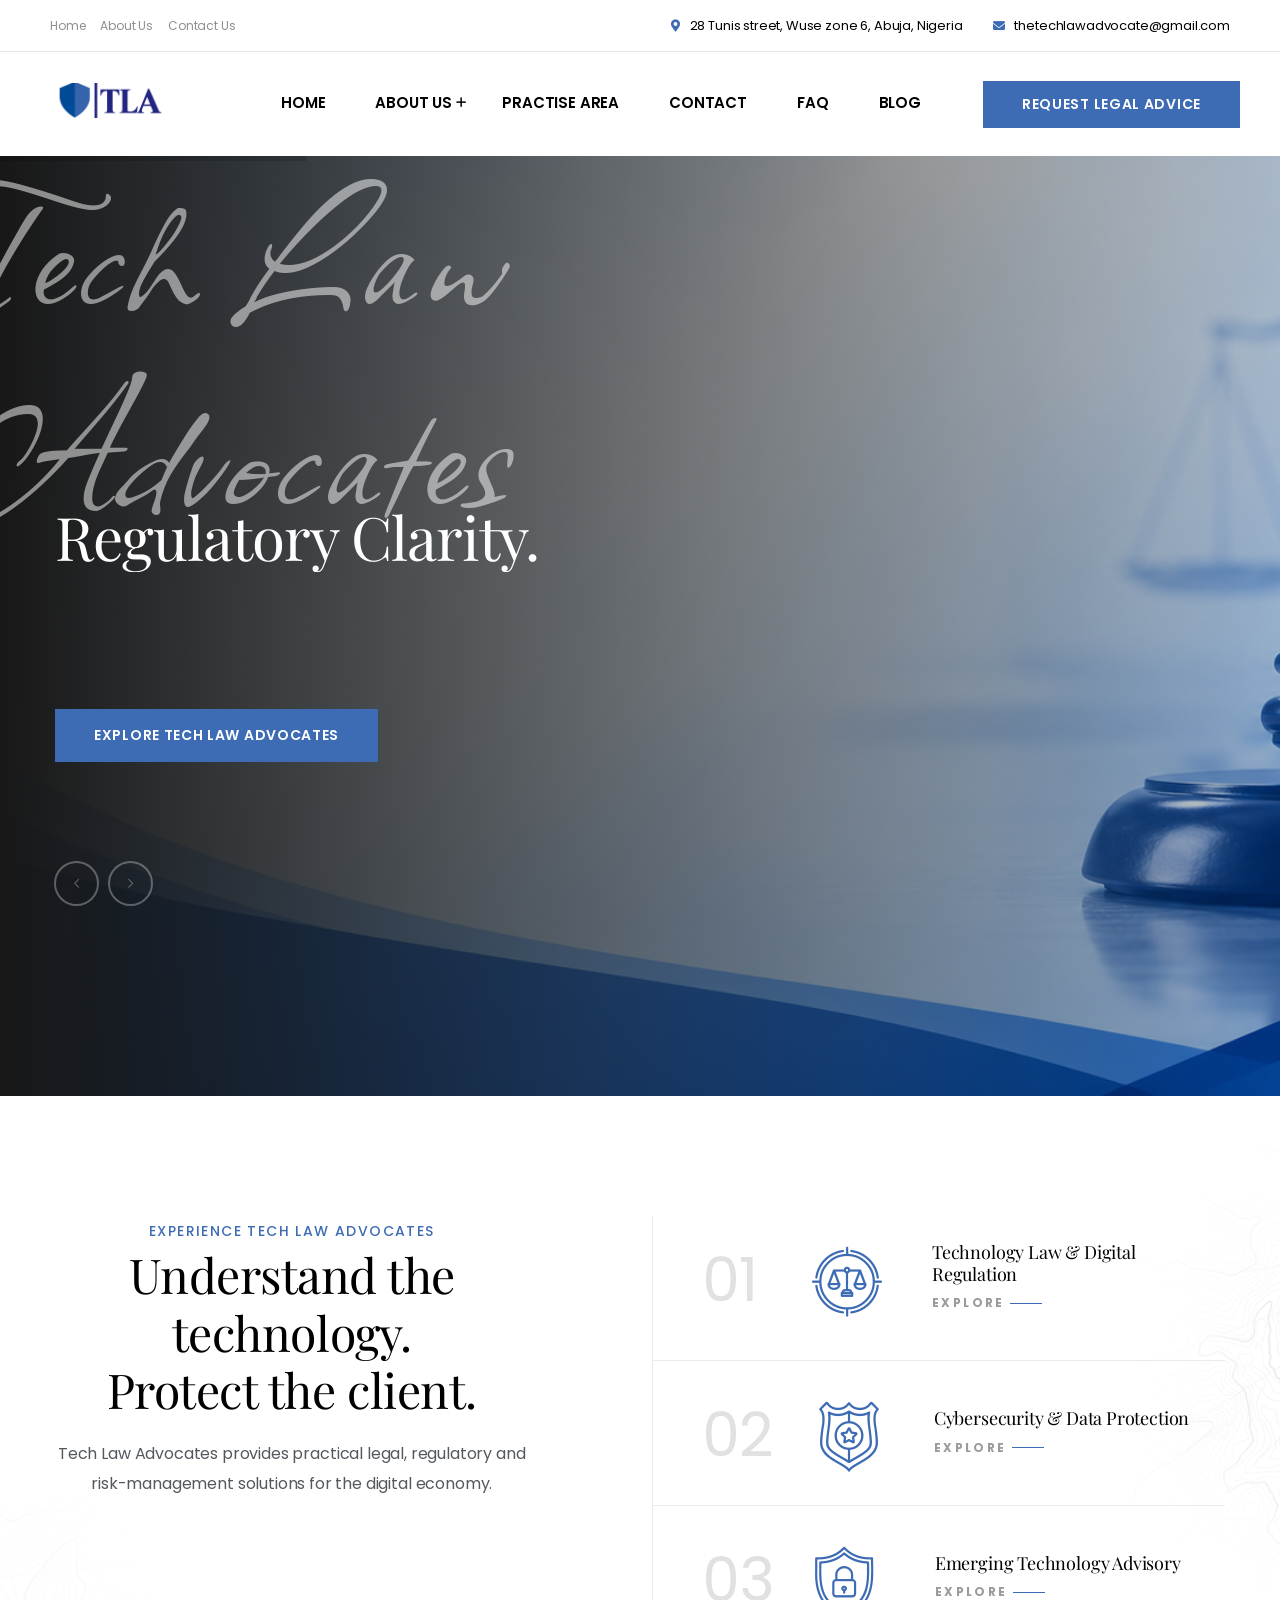
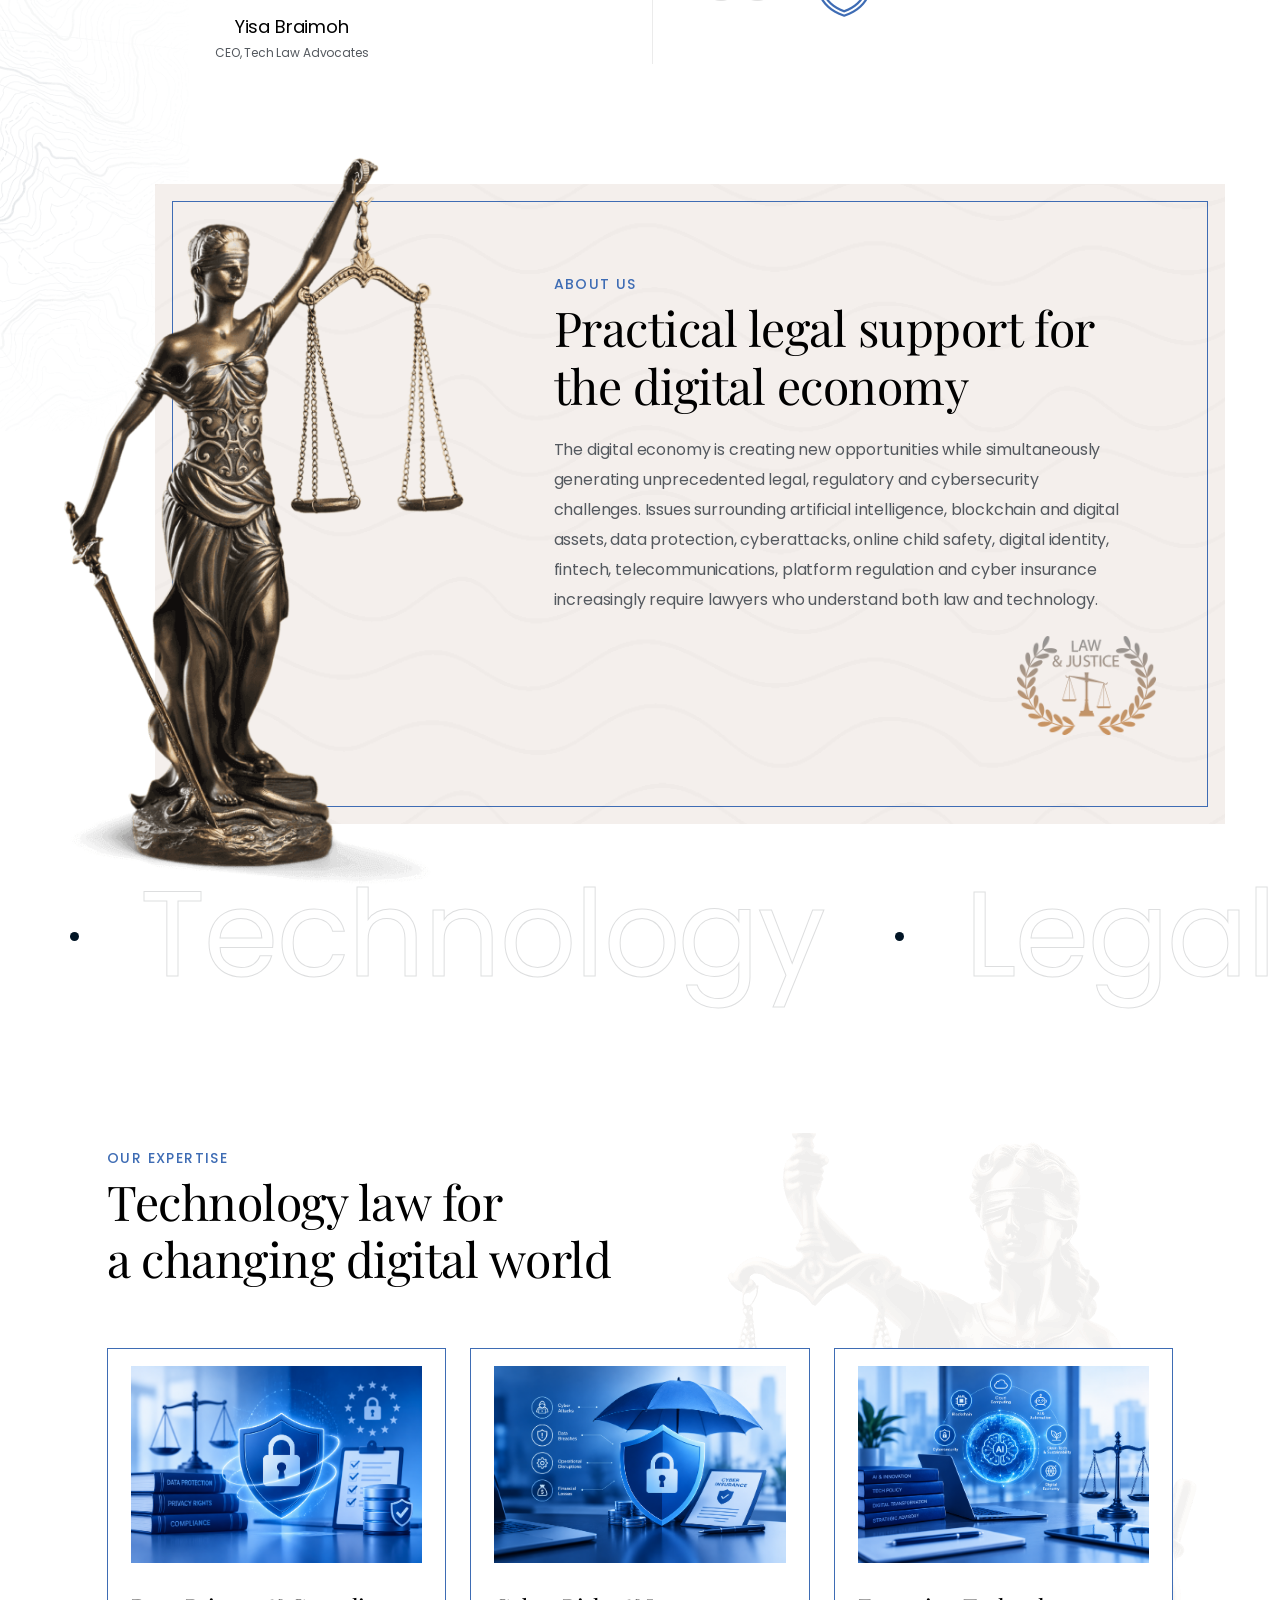
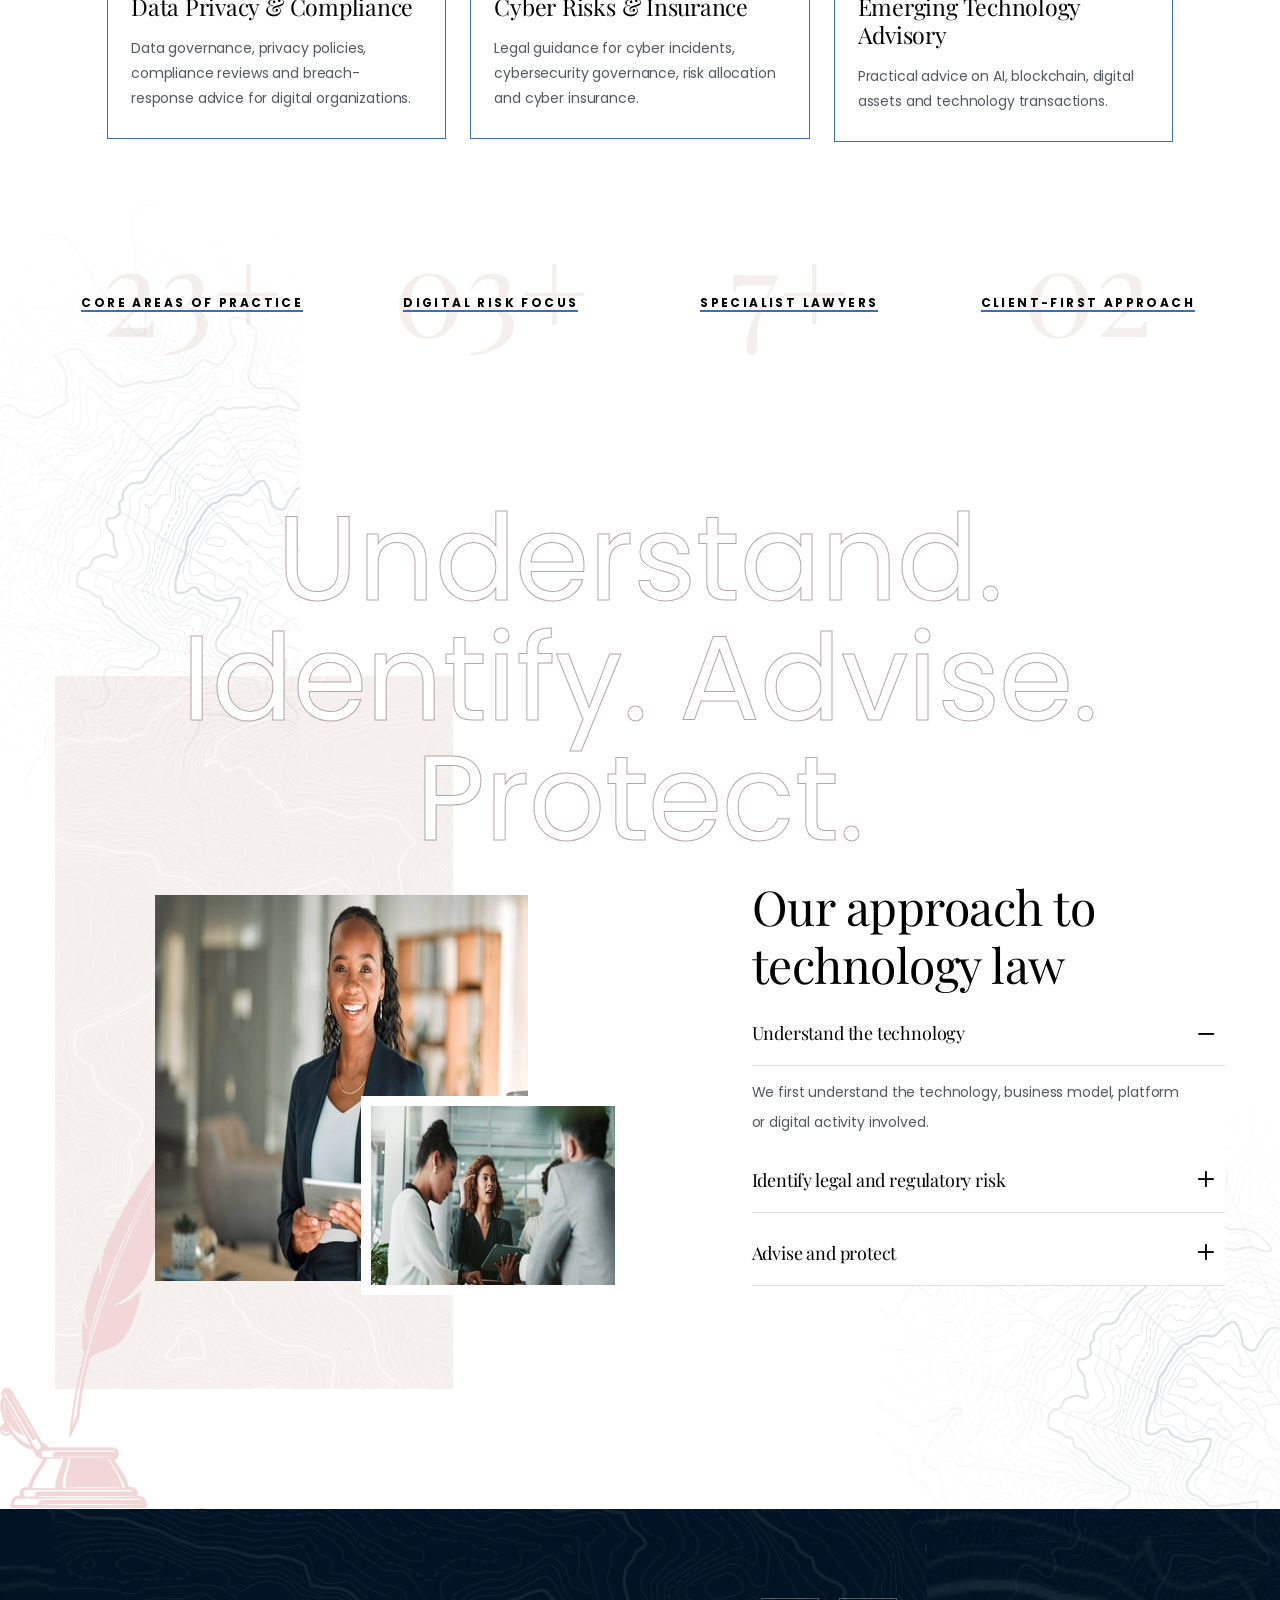
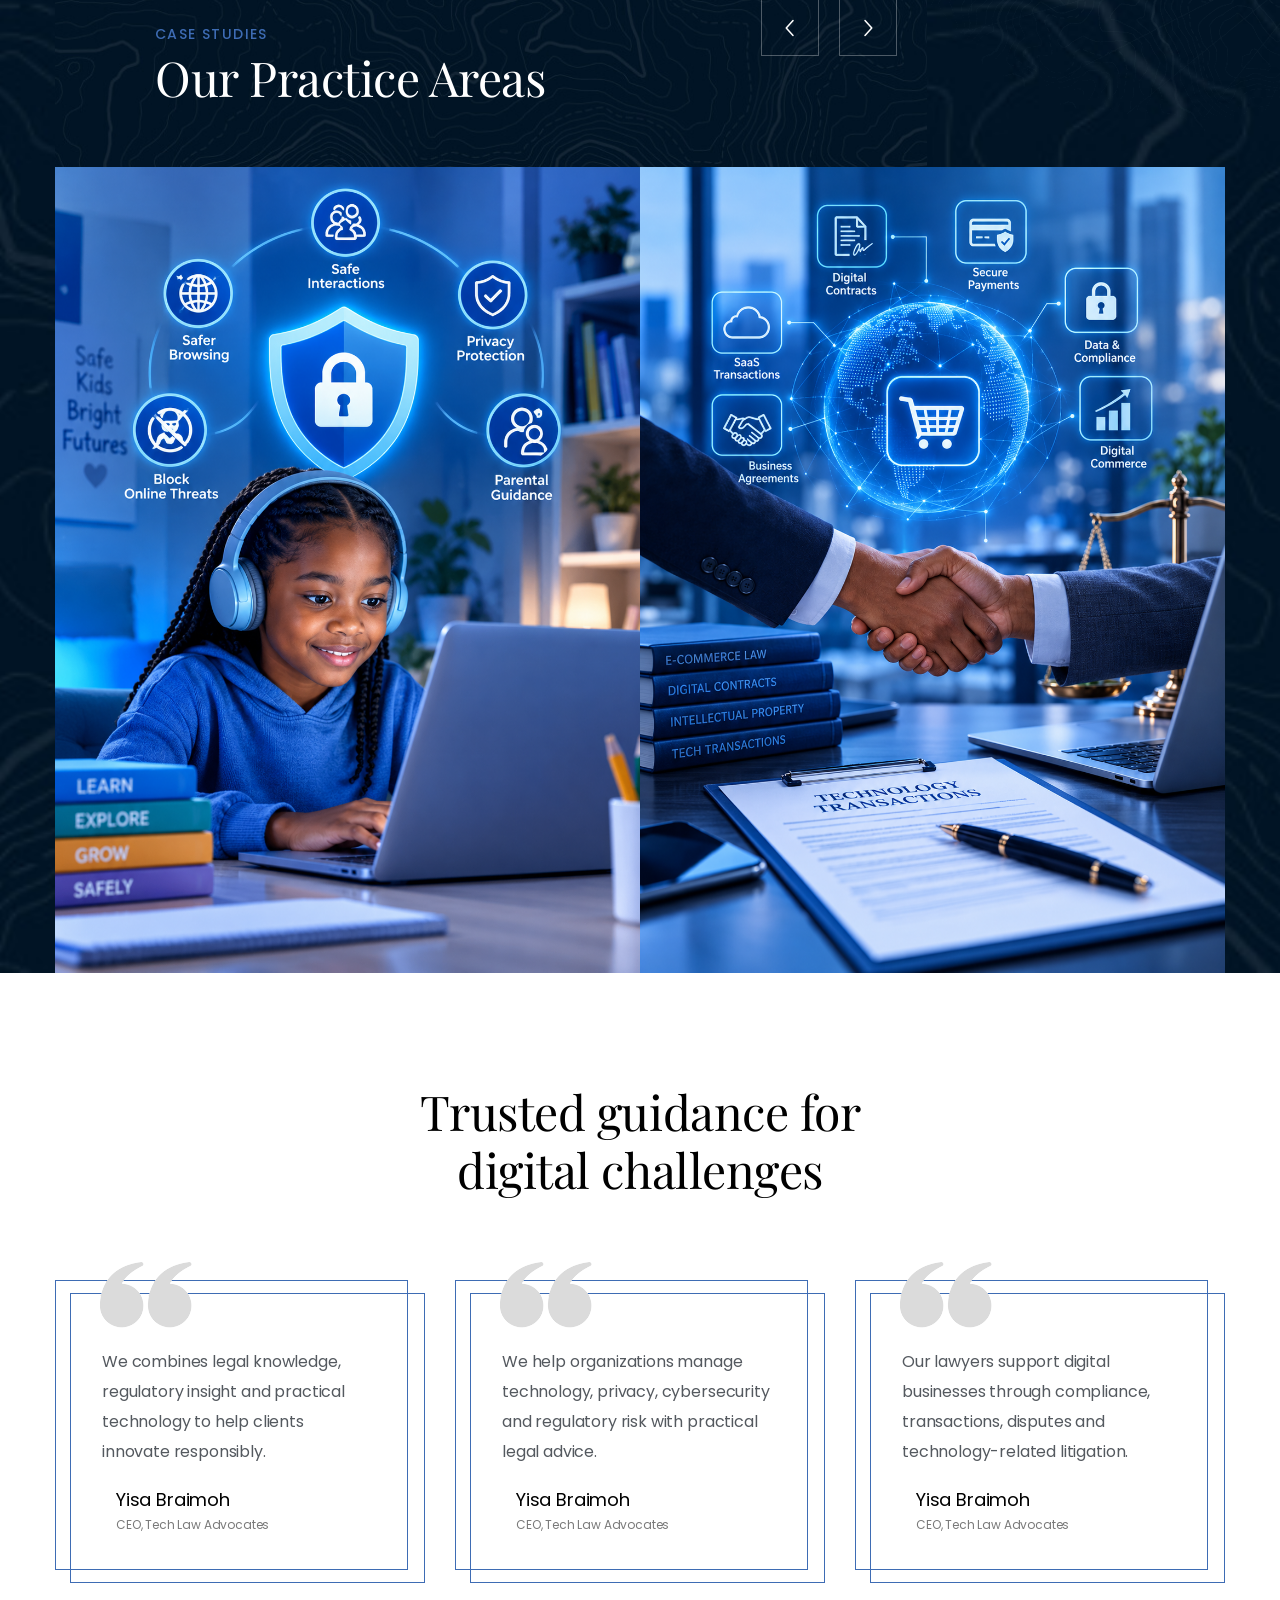
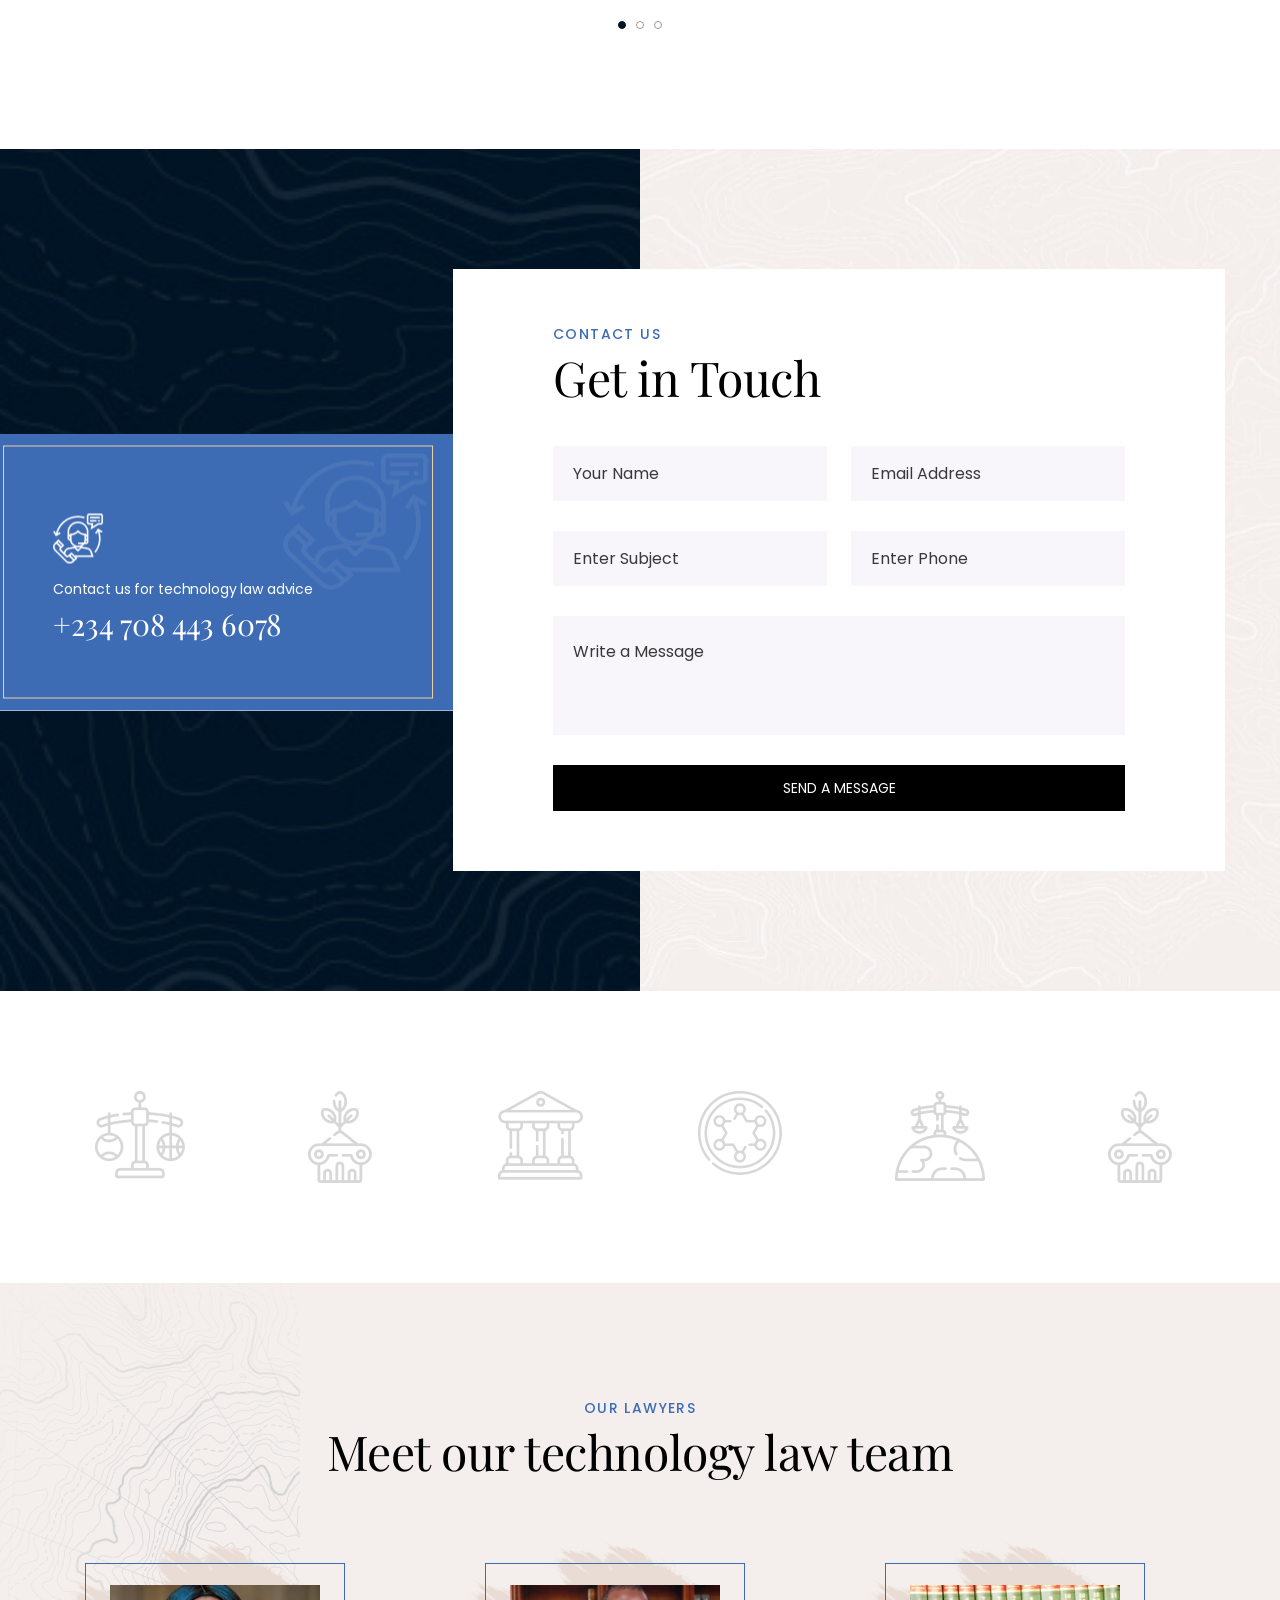
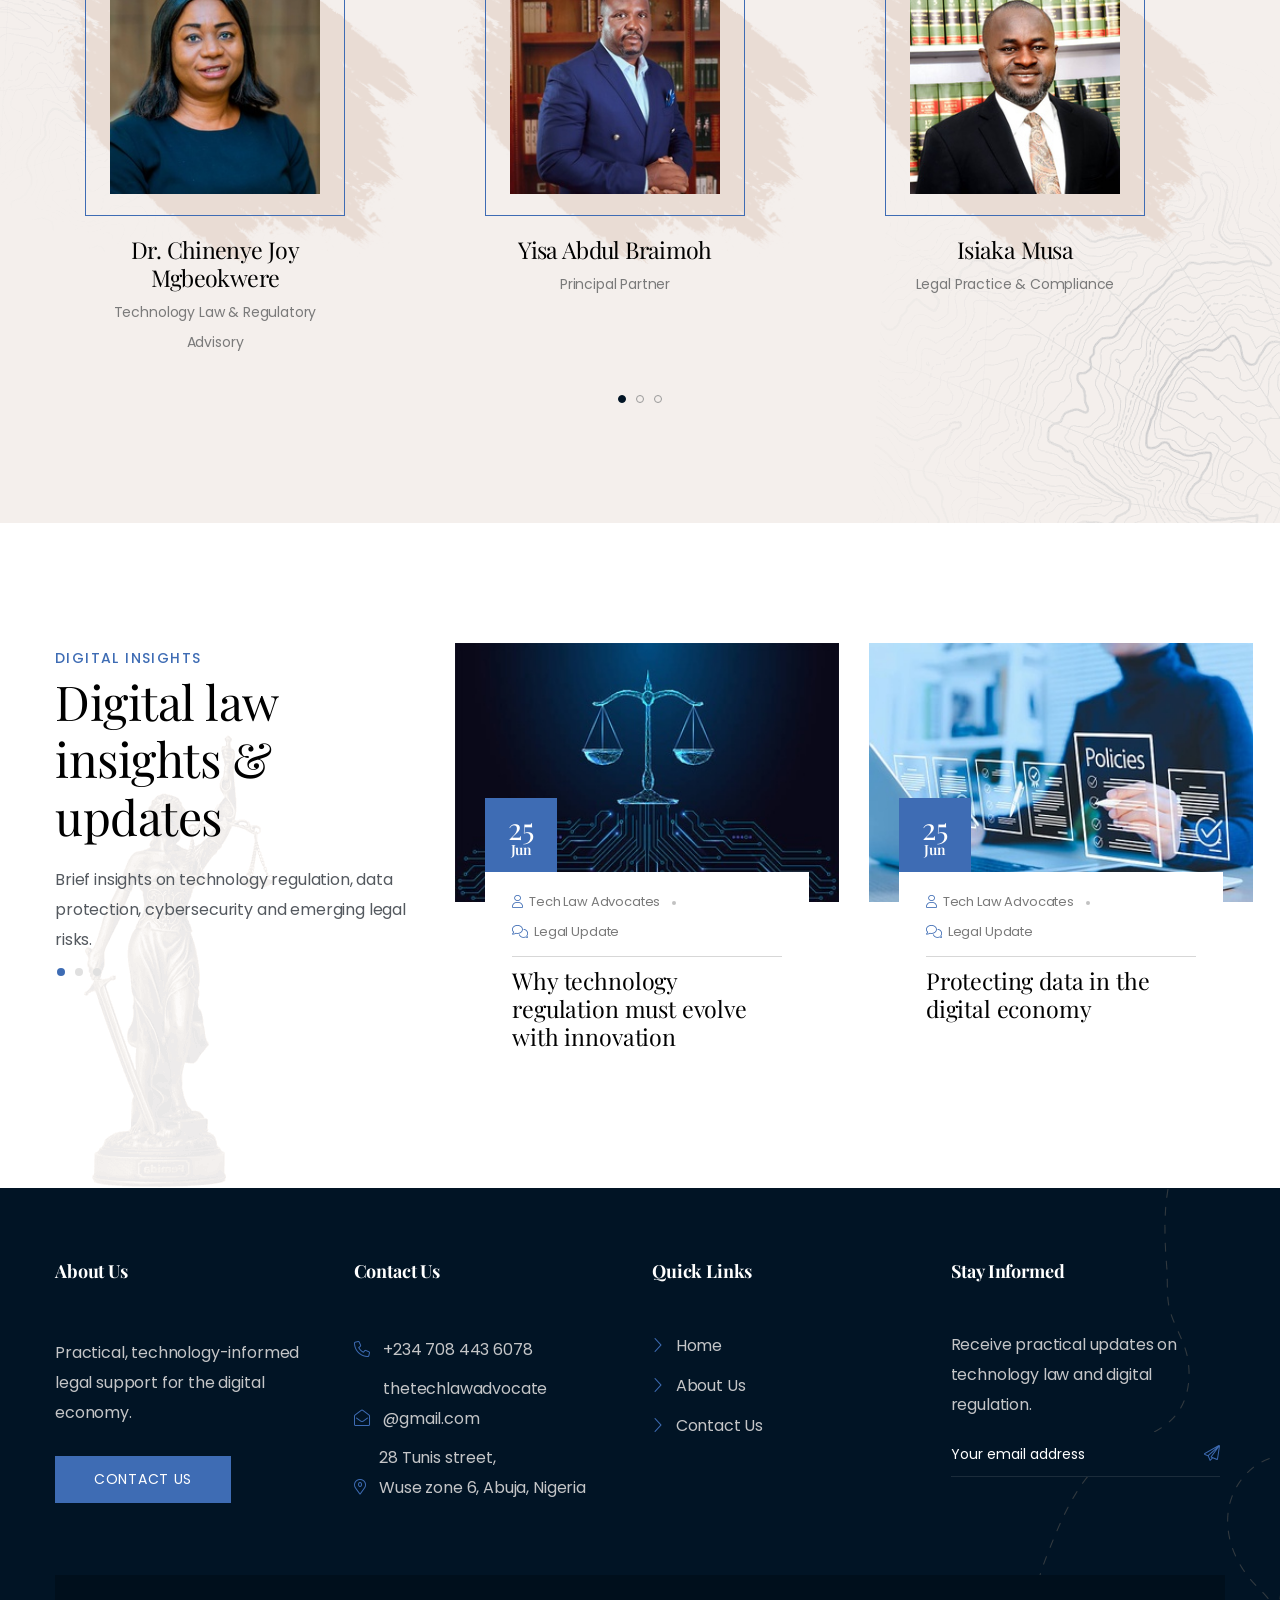
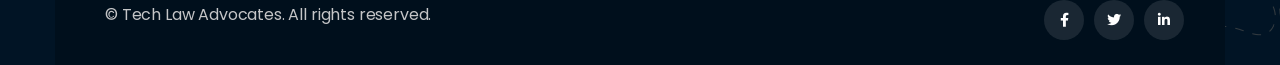
==== commit 60c78d6f: "integrate backend integration and blog and services page" ====
--- a/index.html
+++ b/index.html
@@ -36,7 +36,6 @@
           <ul class="list-style-one style-two">
             <li><a href="index.html">Home</a></li>
             <li><a href="page-about.html">About Us </a></li>
-             
             <li><a href="page-contact.html">Contact Us</a></li>
           </ul>
         </div>
@@ -58,7 +57,7 @@
       <!-- Main box -->
       <div class="main-box">
         <div class="logo-box">
-          <div class="logo"><a href="index.html"><img src="images/Logo.png" alt="Logo" title="Tech Law Advocates"></a></div>
+          <div class="logo"><a href="index.html"><img src="images/tla_icon.png" style="width: 120px; height: 35px; object-fit: cover; display: block;" alt="Logo" title="Tech Law Advocates"></a></div>
         </div>
         
         <!--Nav Box-->
@@ -76,6 +75,8 @@
                       <li><a href="page-team-details.html">Attorney Details</a></li>
                     </ul>
                   </li>
+                                    <li> <a href="service.html">Services</a>
+
                   <li><a href="page-case.html">Case Study</a></li>
                    <li><a href="page-testimonial.html">Testimonial</a></li>
                   
@@ -85,6 +86,7 @@
               </li>
               <li><a href="page-contact.html">Contact</a></li>
                <li><a href="page-faq.html">FAQ</a></li>
+               <li> <a href="blog.html">Blog</a>
             </ul>
           </nav>
           <div class="mobile-nav-toggler"> <span class="icon fa-sharp far fa-bars"></span> </div>
@@ -163,7 +165,7 @@
       <div class="auto-container">
         <div class="inner-container"> 
           <!--Logo-->
-          <div class="logo"> <a href="index.html"><img src="images/Logo.png" alt=""></a> </div>
+          <div class="logo"> <a href="index.html"><img src="images/tla_icon.png" alt=""></a> </div>
           
           <!--Right Col-->
           <div class="nav-outer"> 
@@ -689,7 +691,7 @@
     <div class="hammer-1 bounce-y"></div>
     <div class="icon-big-justice bounce-y"></div>
     <div class="auto-container">
-      <div class="sec-title text-center"> <span class="sub-title">Testimonials</span>
+      <div class="sec-title text-center"> 
         <h2 class="words-slide-up text-split">Trusted guidance for <br/> digital challenges</h2>
       </div>
       <div class="carousel-outer">
@@ -697,9 +699,9 @@
           <!-- Testimonial Block -->
           <div class="testimonial-block">
             <div class="inner-box">
-              <div class="text">Tech Law Advocates combines legal knowledge, regulatory insight and practical technology experience to help clients innovate responsibly.</div>
+              <div class="text">We combines legal knowledge, regulatory insight and practical technology to help clients innovate responsibly.</div>
               <div class="info-box">
-                <figure class="thumb"><img src="images/yisa_braimoh_66x66.jpg" alt="Image"></figure>
+                
                 <div class="info-box-content">
                   <h6 class="name">Yisa Braimoh</h6>
                   <span class="designation">CEO, Tech Law Advocates</span>
@@ -713,7 +715,7 @@
             <div class="inner-box">
               <div class="text">We help organizations manage technology, privacy, cybersecurity and regulatory risk with practical legal advice.</div>
               <div class="info-box">
-                <figure class="thumb"><img src="images/yisa_braimoh_66x66.jpg" alt="Image"></figure>
+                
                 <div class="info-box-content">
                   <h6 class="name">Yisa Braimoh</h6>
                   <span class="designation">CEO, Tech Law Advocates</span>
@@ -727,7 +729,7 @@
             <div class="inner-box">
               <div class="text">Our lawyers support digital businesses through compliance, transactions, disputes and technology-related litigation.</div>
               <div class="info-box">
-                <figure class="thumb"><img src="images/yisa_braimoh_66x66.jpg" alt="Image"></figure>
+                
                 <div class="info-box-content">
                   <h6 class="name">Yisa Braimoh</h6>
                   <span class="designation">CEO, Tech Law Advocates</span>
@@ -741,7 +743,7 @@
             <div class="inner-box">
               <div class="text">We bridge the gap between law and technology to protect people, organizations and responsible digital innovation.</div>
               <div class="info-box">
-                <figure class="thumb"><img src="images/yisa_braimoh_66x66.jpg" alt="Image"></figure>
+                
                 <div class="info-box-content">
                   <h6 class="name">Yisa Braimoh</h6>
                   <span class="designation">CEO, Tech Law Advocates</span>
@@ -755,7 +757,7 @@
             <div class="inner-box">
               <div class="text">Our multidisciplinary approach addresses emerging technology, regulation, risk management and representation.</div>
               <div class="info-box">
-                <figure class="thumb"><img src="images/yisa_braimoh_66x66.jpg" alt="Image"></figure>
+                
                 <div class="info-box-content">
                   <h6 class="name">Yisa Braimoh</h6>
                   <span class="designation">CEO, Tech Law Advocates</span>
@@ -769,7 +771,7 @@
             <div class="inner-box">
               <div class="text">We provide clear legal insight for the digital age, from product development to regulatory response.</div>
               <div class="info-box">
-                <figure class="thumb"><img src="images/yisa_braimoh_66x66.jpg" alt="Image"></figure>
+                
                 <div class="info-box-content">
                   <h6 class="name">Yisa Braimoh</h6>
                   <span class="designation">CEO, Tech Law Advocates</span>
@@ -783,7 +785,7 @@
             <div class="inner-box">
               <div class="text">Technology should create opportunities, not legal uncertainty. We help clients navigate law, regulation and risk.</div>
               <div class="info-box">
-                <figure class="thumb"><img src="images/yisa_braimoh_66x66.jpg" alt="Image"></figure>
+                
                 <div class="info-box-content">
                   <h6 class="name">Yisa Braimoh</h6>
                   <span class="designation">CEO, Tech Law Advocates</span>
@@ -1299,7 +1301,6 @@
                 <ul class="user-links">
                    <li><i class="icon fal fa-chevron-right"></i> <a href="index.html">Home</a></li>
                   <li><i class="icon fal fa-chevron-right"></i> <a href="page-about.html">About Us</a></li>
-                   
                   <li><i class="icon fal fa-chevron-right"></i> <a href="page-contact.html">Contact Us</a></li>
                 </ul>
               </div>
--- a/css/style.css
+++ b/css/style.css
@@ -369,7 +369,7 @@
   background-color: var(--theme-color-dark);
 }
 .dark-layout .preloader:after {
-  background-image: url(../images/Logo.png);
+  background-image: url(../images/preloader-shield.png);
 }
 .dark-layout .sticky-header {
   background-color: var(--theme-color-dark);
@@ -506,7 +506,7 @@
 .preloader:after {
   -webkit-animation: pulse 1s infinite linear;
   animation: pulse 1s infinite linear;
-  background-image: url(../images/Logo.png);
+  background-image: url(../images/preloader-shield.png);
   background-position: center center;
   background-repeat: no-repeat;
   content: "";
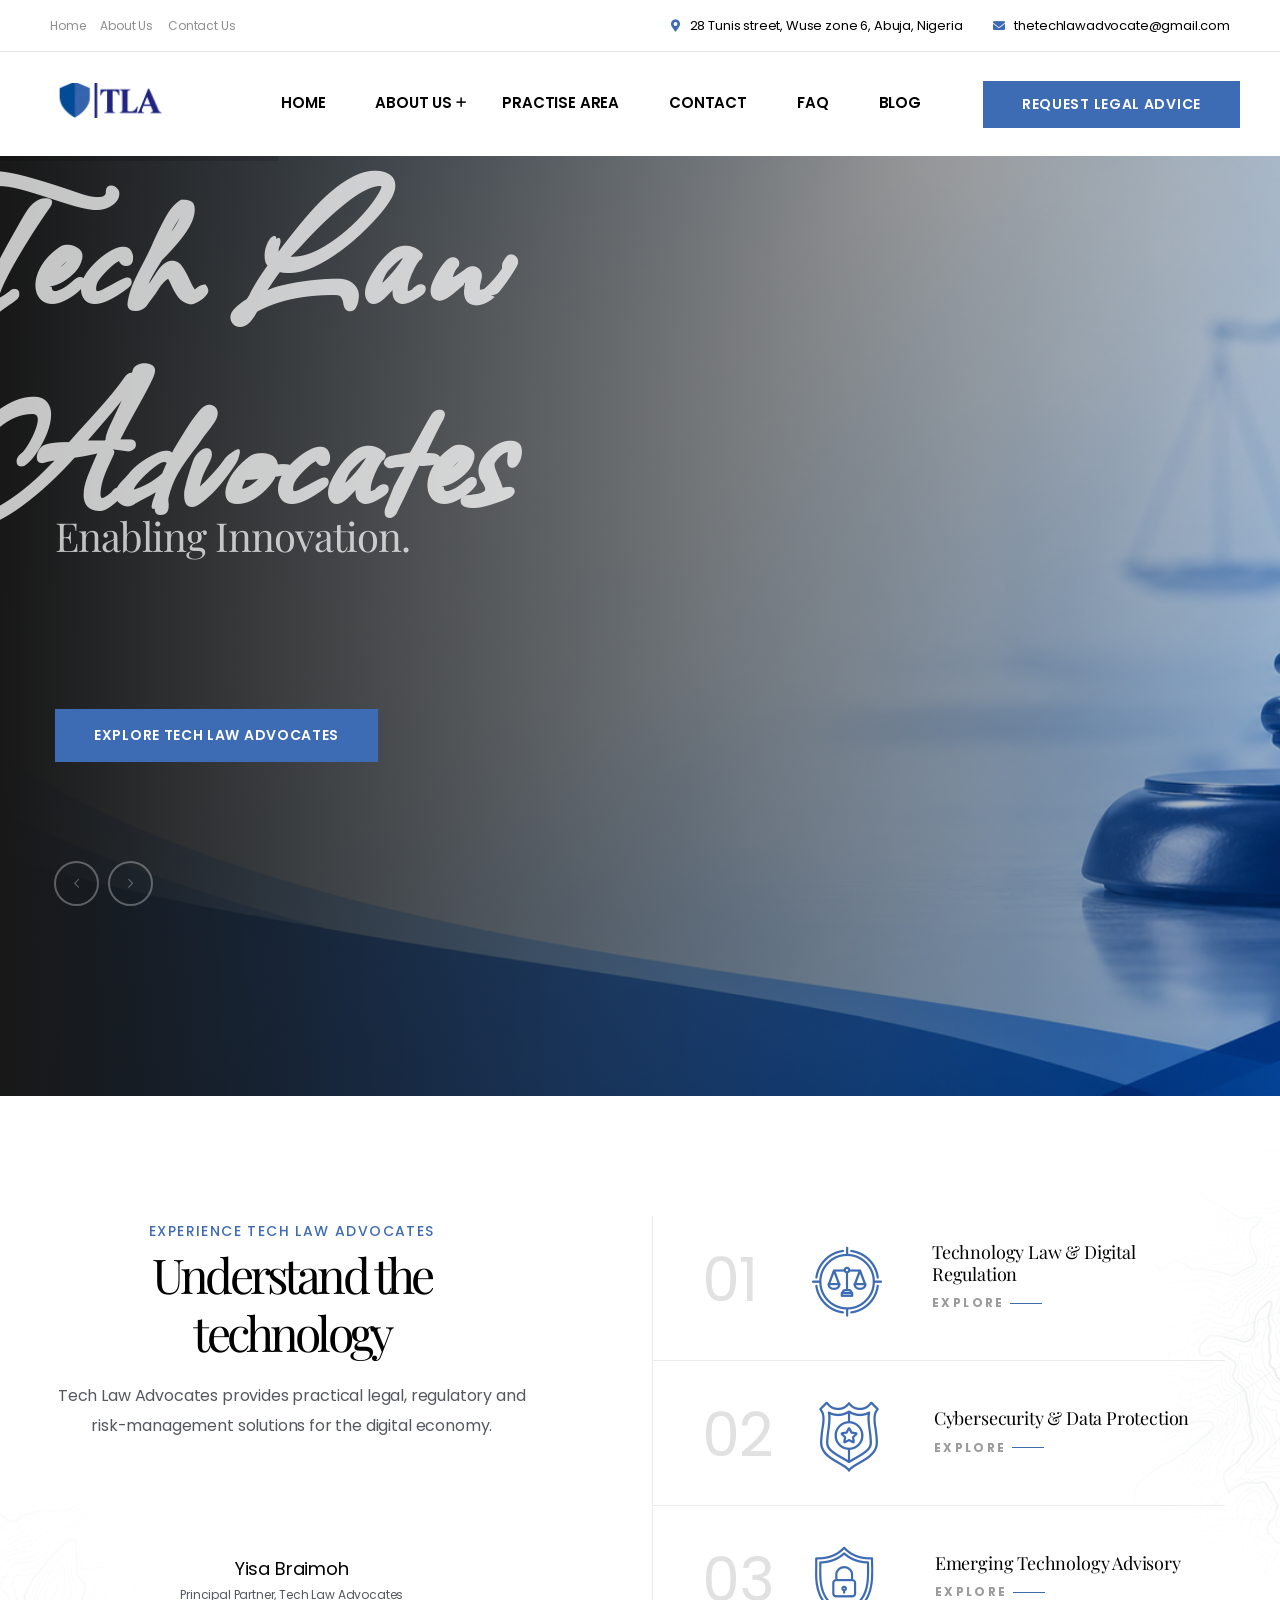
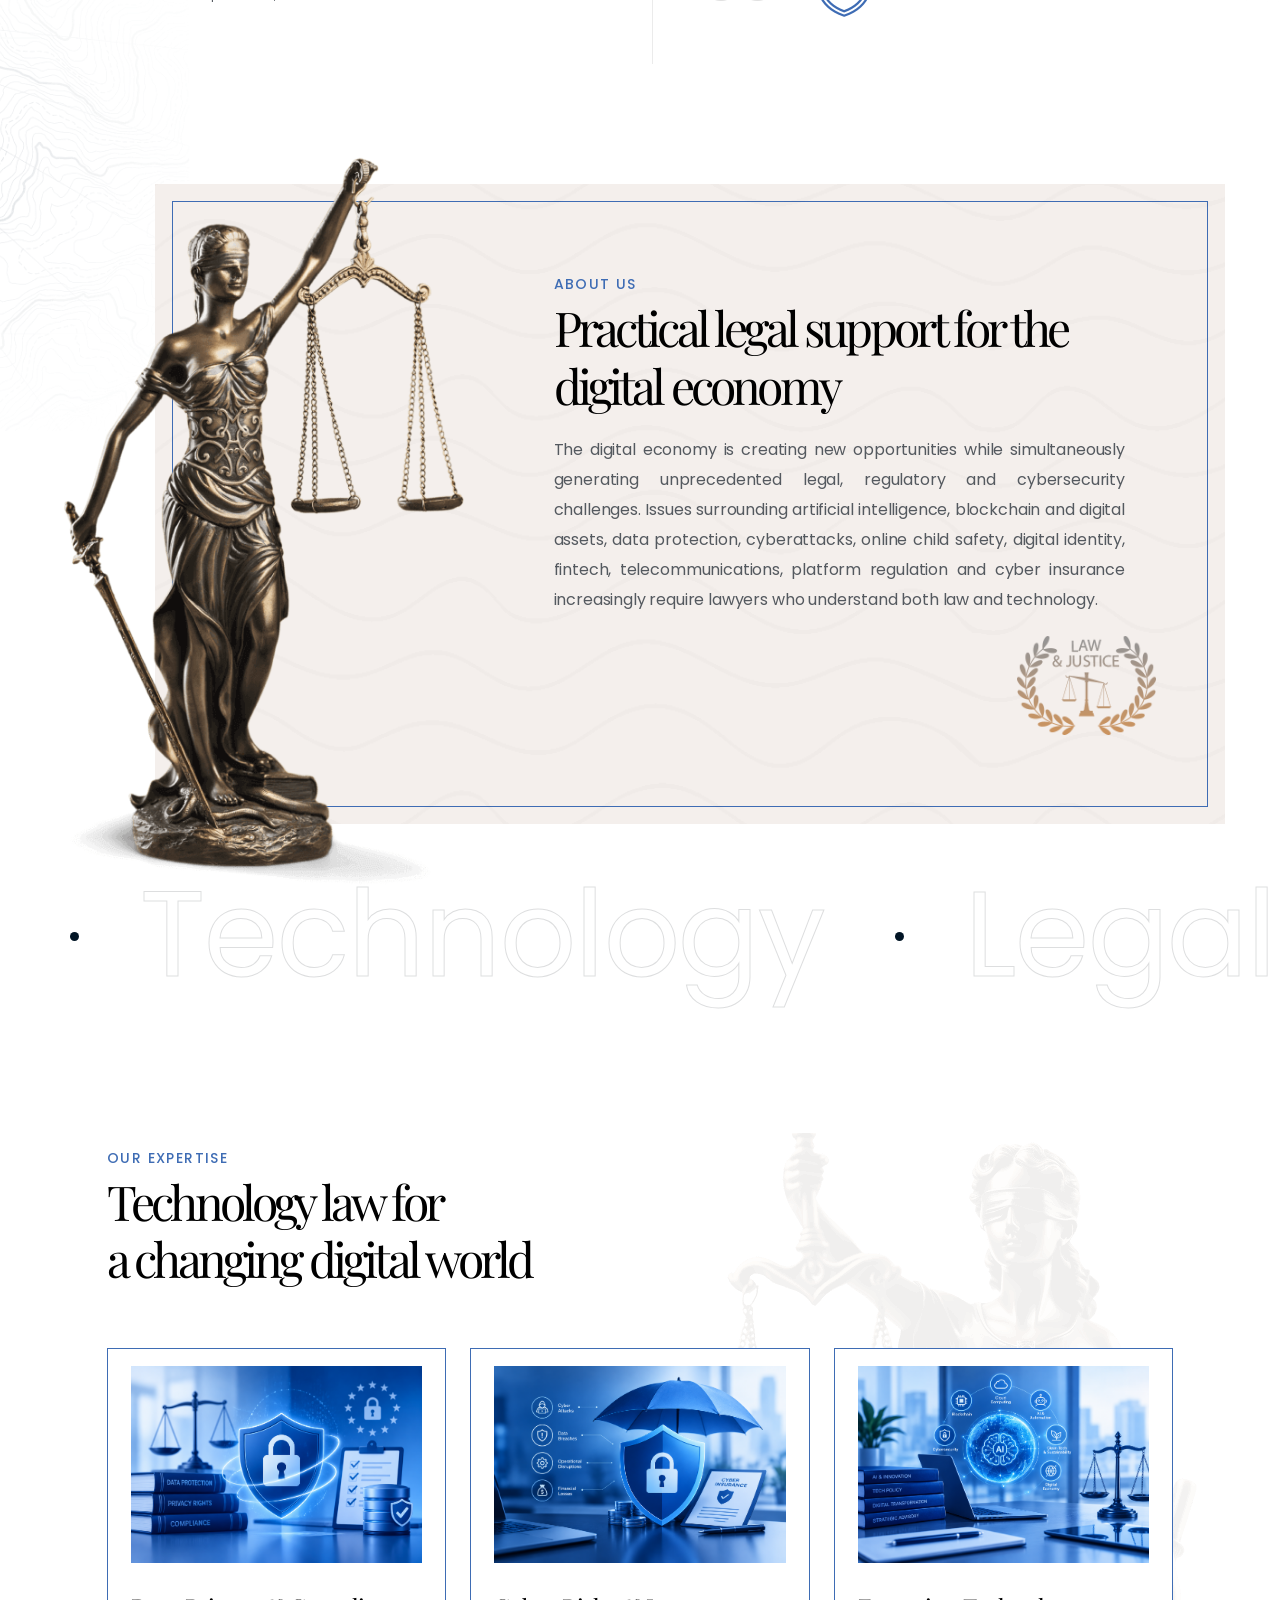
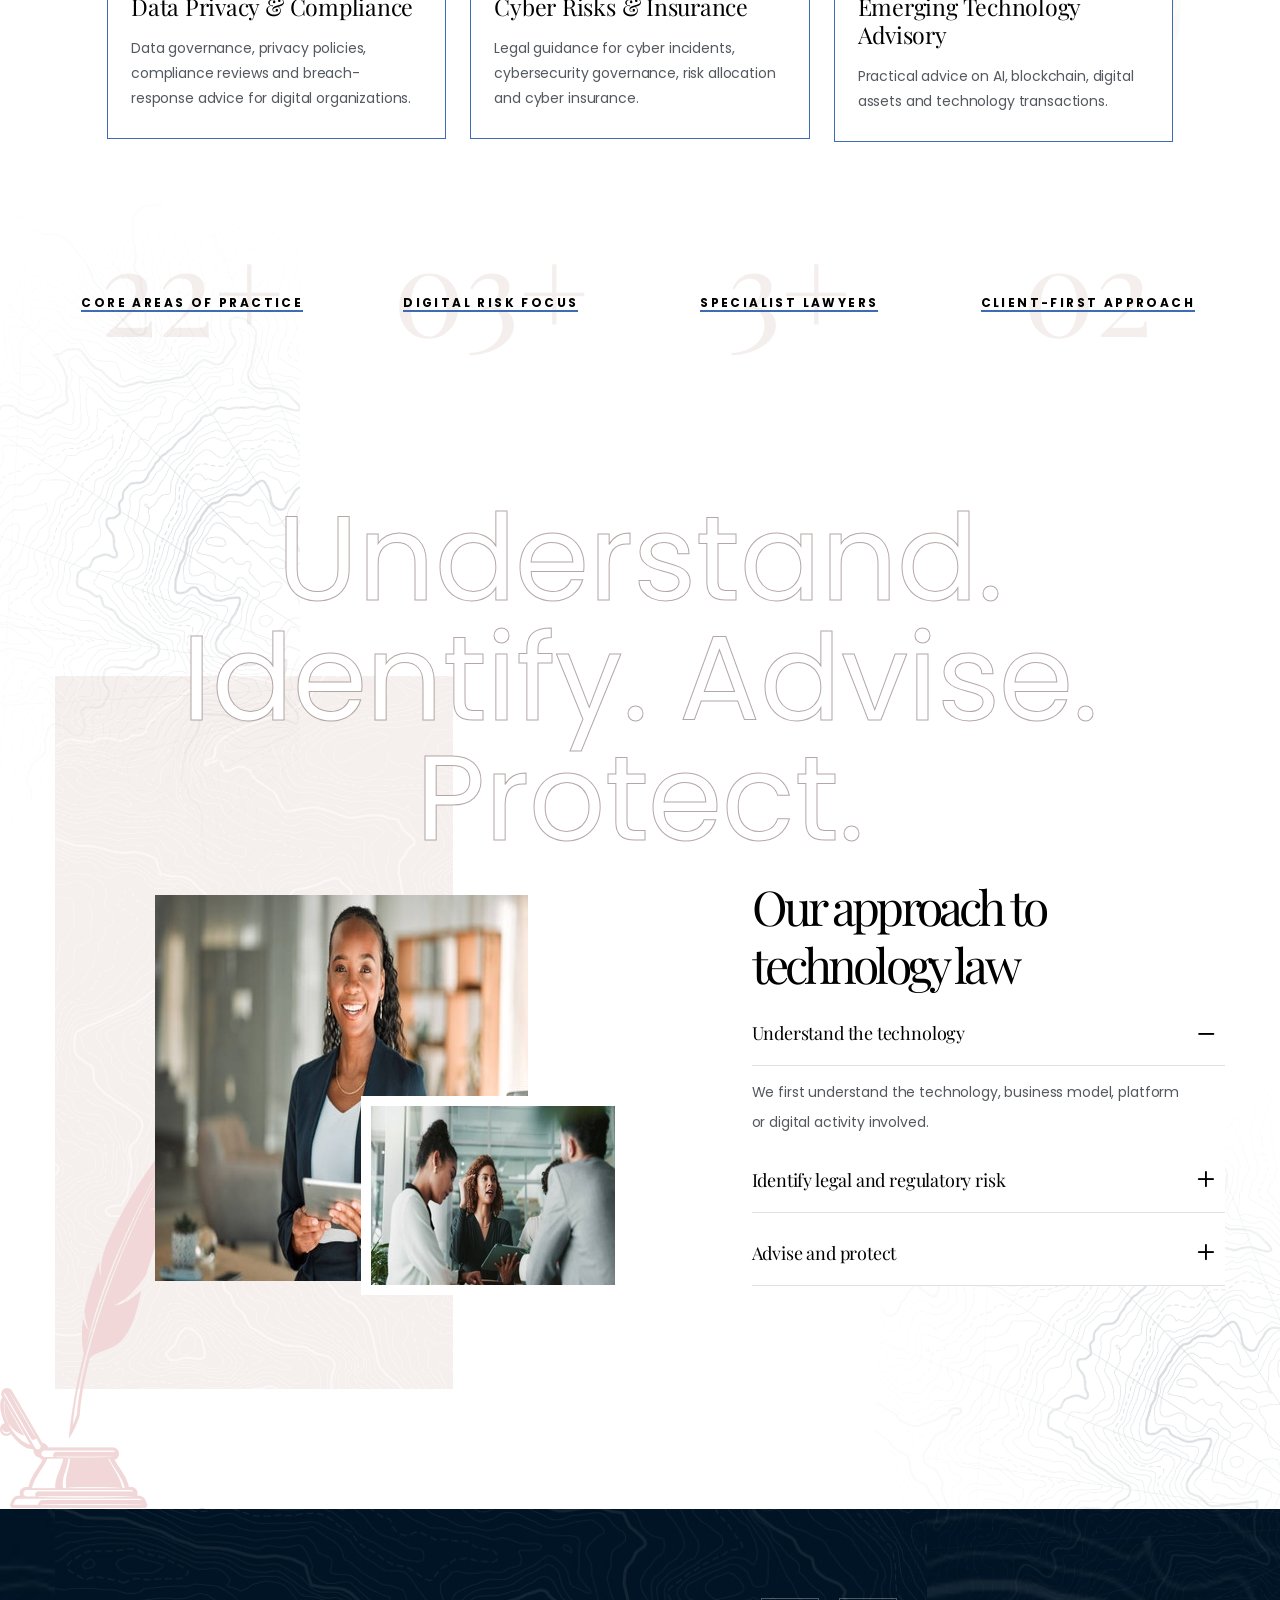
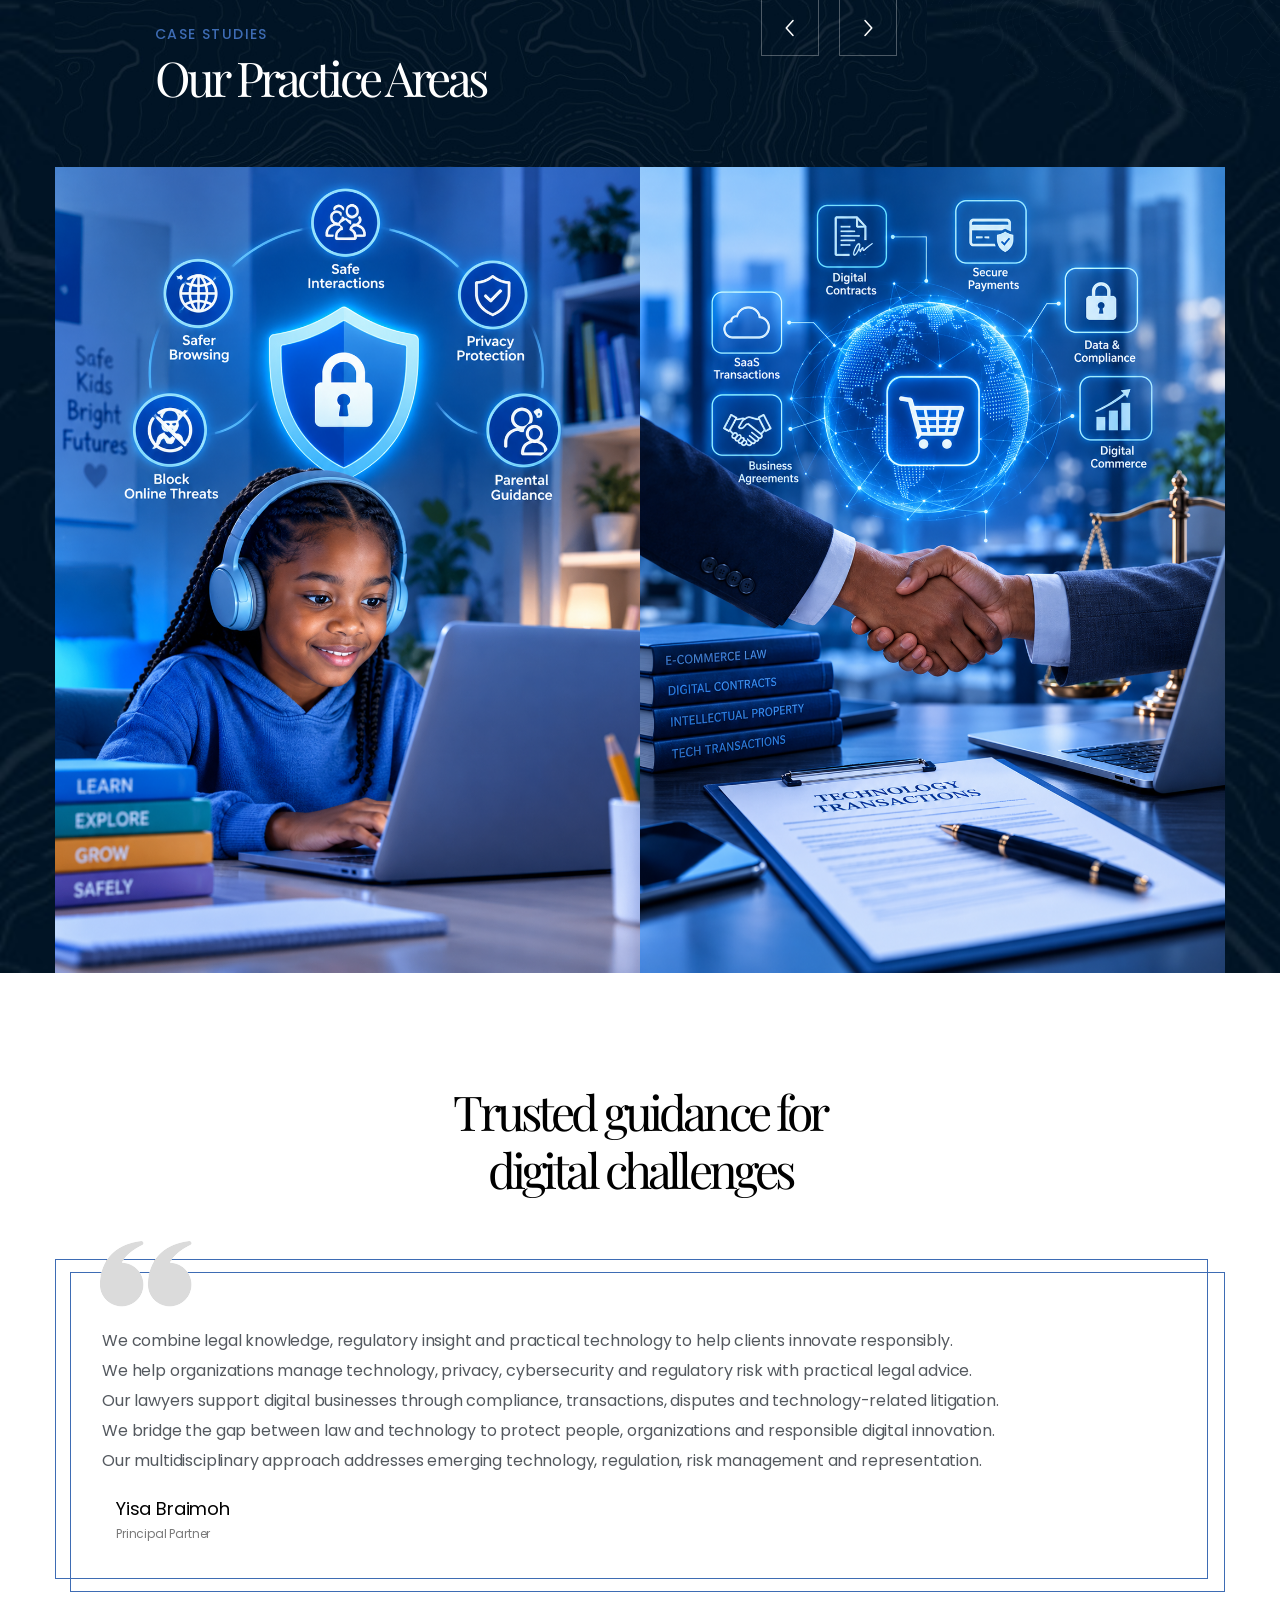
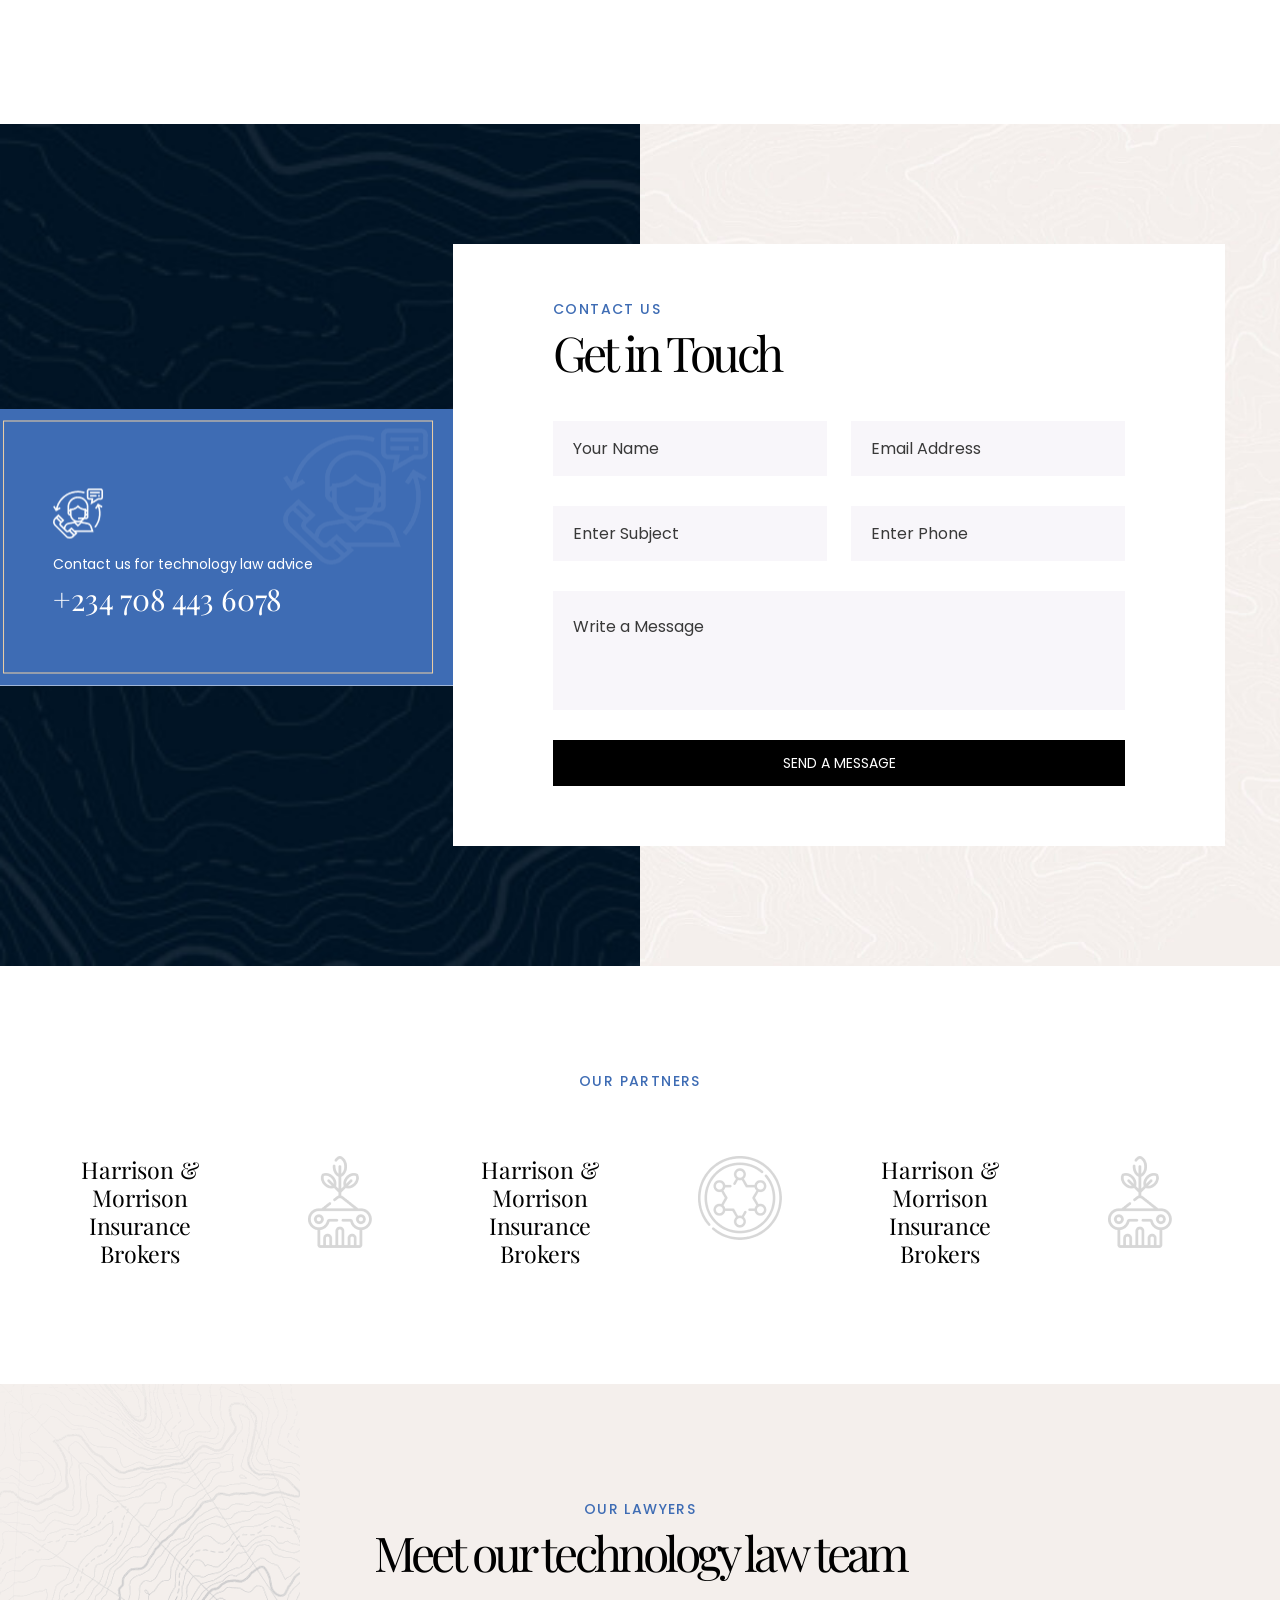
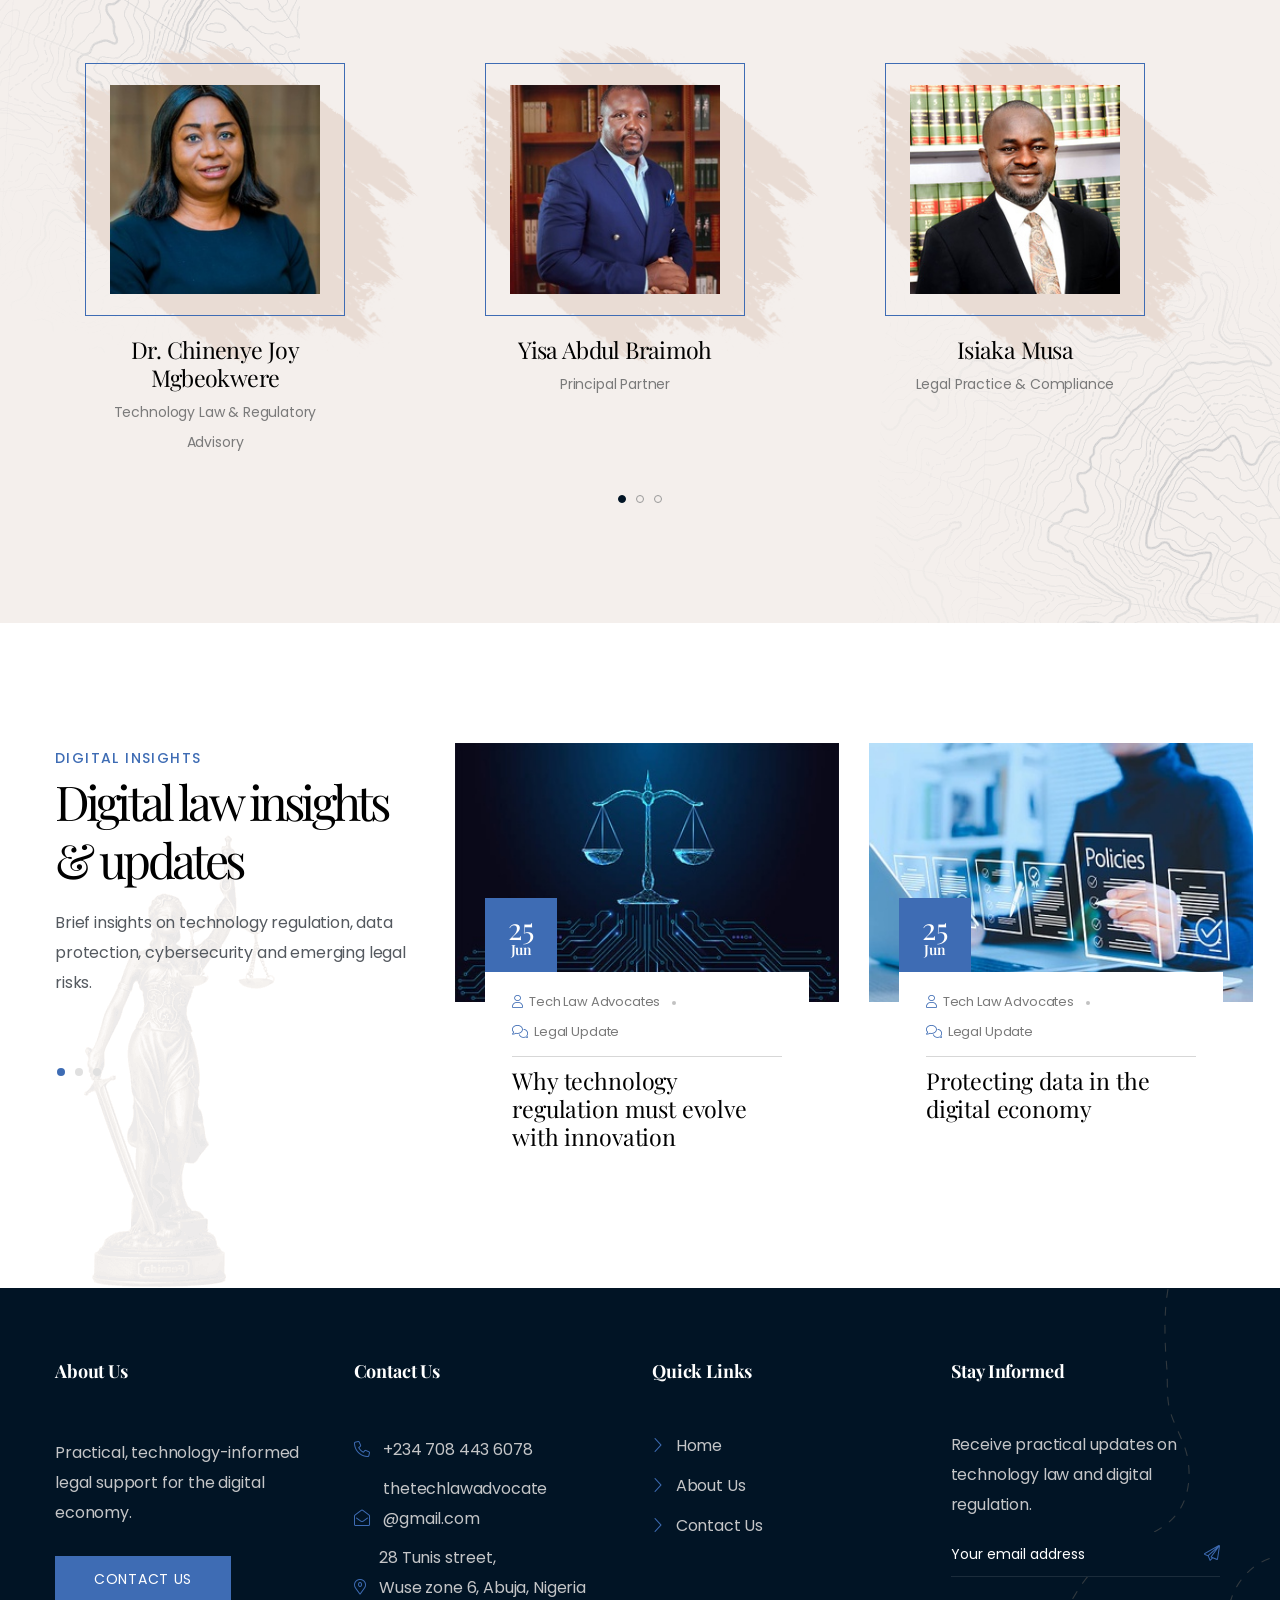
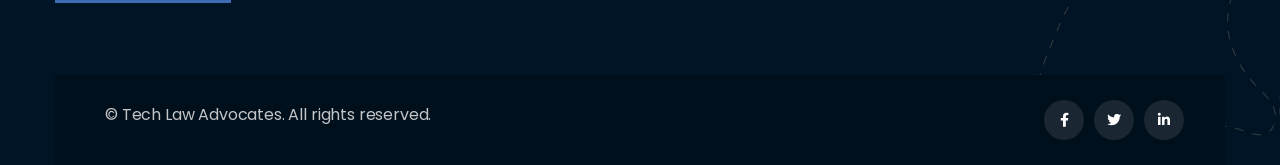
==== commit 8d8c251e: "add all changes to path and include harrison and morrison page" ====
--- a/index.html
+++ b/index.html
@@ -75,7 +75,7 @@
                       <li><a href="page-team-details.html">Attorney Details</a></li>
                     </ul>
                   </li>
-                                    <li> <a href="service.html">Services</a>
+                                    <li> <a href="market-place.html">Marketplace</a>
 
                   <li><a href="page-case.html">Case Study</a></li>
                    <li><a href="page-testimonial.html">Testimonial</a></li>
@@ -232,7 +232,7 @@
                 data-y="['middle','middle','middle','middle']"
                 data-textalign="['top','top','top','top']"
                 data-frames='[{"delay":1000,"speed":1500,"frame":"0","from":"y:[-100%];z:0;rX:0deg;rY:0;rZ:0;sX:1;sY:1;skX:0;skY:0;","mask":"x:0px;y:0px;s:inherit;e:inherit;","to":"o:1;","ease":"Power3.easeInOut"},{"delay":"wait","speed":300,"frame":"999","to":"auto:auto;","ease":"Power3.easeInOut"}]'>
-                <h1 class="title">Regulatory Clarity.</h1>
+                <h1 class="title">Enabling Innovation.</h1>
               </div>
               <div class="tp-caption"
                 data-paddingbottom="[0,0,0,0]"
@@ -288,7 +288,7 @@
                 data-y="['middle','middle','middle','middle']"
                 data-textalign="['top','top','top','top']"
                 data-frames='[{"delay":1000,"speed":1500,"frame":"0","from":"y:[-100%];z:0;rX:0deg;rY:0;rZ:0;sX:1;sY:1;skX:0;skY:0;","mask":"x:0px;y:0px;s:inherit;e:inherit;","to":"o:1;","ease":"Power3.easeInOut"},{"delay":"wait","speed":300,"frame":"999","to":"auto:auto;","ease":"Power3.easeInOut"}]'>
-                <h1 class="title">Protecting <br />Innovation.</h1>
+                <h1 class="title">Protecting Rights.</h1>
               </div>
               <div class="tp-caption"
                 data-paddingbottom="[0,0,0,0]"
@@ -324,7 +324,7 @@
           <div class="content-column col-xl-5 col-lg-6">
             <div class="inner-column">
               <div class="sec-title mb-0"> <span class="sub-title">EXPERIENCE Tech Law Advocates</span>
-                <h2 class="words-slide-up text-split">Understand the technology.<br />Protect the client.</h2>
+                <h2 class="words-slide-up text-split">Understand the technology</h2>
                 <div class="text">Tech Law Advocates provides practical legal, regulatory and risk-management solutions for the digital economy.</div>
               </div>
               <div class="bottom-box">
@@ -332,7 +332,7 @@
                   <div class="inner">
                     <div class="author-info" style="display: hidden;"> <div class="neutral-signature" role="img" aria-label="Technology law and digital regulation" style="width: 246px; height: 68px; display: hidden; align-items: center; justify-content: center; color: #777; font-size: 11px; letter-spacing: 1px;"></div>
                       <div class="name">Yisa Braimoh</div>
-                      <div class="designation">CEO, Tech Law Advocates</div>
+                      <div class="designation">Principal Partner, Tech Law Advocates</div>
                     </div>
                   </div>
                 </div>
@@ -399,7 +399,7 @@
                 <div class="sec-title"> <span class="sub-title">About Us</span>
                   <h2 class="words-slide-up text-split">Practical legal support<br class="d-none d-md-block d-xl-none"> for the digital economy</h2>
                 </div>
-                <div class="text">
+                <div class="text text-block">
                   The digital economy is creating new opportunities while simultaneously generating unprecedented legal, regulatory and cybersecurity challenges.
 Issues surrounding artificial intelligence, blockchain and digital assets, data protection, cyberattacks, online child safety, digital identity, fintech, telecommunications, platform regulation and cyber insurance increasingly require lawyers who understand both law and technology.
 
@@ -525,7 +525,7 @@
           <div class="counter-block mb-90 mb-md-50 col-lg-3 col-sm-6 wow fadeInUp">
             <div class="inner-box mb-md--0">
               <div class="content-box">
-                <div class="count-box"><span class="count-text" data-speed="3000" data-stop="10">0</span>+</div>
+                <div class="count-box"><span class="count-text" data-speed="3000" data-stop="5">0</span>+</div>
                 <div class="counter-title">SPECIALIST LAWYERS</div>
               </div>
             </div>
@@ -695,104 +695,23 @@
         <h2 class="words-slide-up text-split">Trusted guidance for <br/> digital challenges</h2>
       </div>
       <div class="carousel-outer">
-        <div class="testimonial-carousel owl-carousel owl-theme default-dots"> 
           <!-- Testimonial Block -->
           <div class="testimonial-block">
             <div class="inner-box">
-              <div class="text">We combines legal knowledge, regulatory insight and practical technology to help clients innovate responsibly.</div>
+              <div class="text">We combine legal knowledge, regulatory insight and practical technology to help clients innovate responsibly.  <br/>
+             We help organizations manage technology, privacy, cybersecurity and regulatory risk with practical legal advice.<br/>
+             Our lawyers support digital businesses through compliance, transactions, disputes and technology-related litigation.<br/>
+             We bridge the gap between law and technology to protect people, organizations and responsible digital innovation.<br/>
+             Our multidisciplinary approach addresses emerging technology, regulation, risk management and representation.</div>
+
               <div class="info-box">
                 
                 <div class="info-box-content">
                   <h6 class="name">Yisa Braimoh</h6>
-                  <span class="designation">CEO, Tech Law Advocates</span>
+                  <span class="designation">Principal Partner</span>
                 </div>
               </div>
               <div class="icon-quote"></div>
-            </div>
-          </div>
-          <!-- Testimonial Block -->
-          <div class="testimonial-block">
-            <div class="inner-box">
-              <div class="text">We help organizations manage technology, privacy, cybersecurity and regulatory risk with practical legal advice.</div>
-              <div class="info-box">
-                
-                <div class="info-box-content">
-                  <h6 class="name">Yisa Braimoh</h6>
-                  <span class="designation">CEO, Tech Law Advocates</span>
-                </div>
-              </div>
-              <div class="icon-quote"></div>
-            </div>
-          </div>
-          <!-- Testimonial Block -->
-          <div class="testimonial-block">
-            <div class="inner-box">
-              <div class="text">Our lawyers support digital businesses through compliance, transactions, disputes and technology-related litigation.</div>
-              <div class="info-box">
-                
-                <div class="info-box-content">
-                  <h6 class="name">Yisa Braimoh</h6>
-                  <span class="designation">CEO, Tech Law Advocates</span>
-                </div>
-              </div>
-              <div class="icon-quote"></div>
-            </div>
-          </div>
-          <!-- Testimonial Block -->
-          <div class="testimonial-block">
-            <div class="inner-box">
-              <div class="text">We bridge the gap between law and technology to protect people, organizations and responsible digital innovation.</div>
-              <div class="info-box">
-                
-                <div class="info-box-content">
-                  <h6 class="name">Yisa Braimoh</h6>
-                  <span class="designation">CEO, Tech Law Advocates</span>
-                </div>
-              </div>
-              <div class="icon-quote"></div>
-            </div>
-          </div>
-          <!-- Testimonial Block -->
-          <div class="testimonial-block">
-            <div class="inner-box">
-              <div class="text">Our multidisciplinary approach addresses emerging technology, regulation, risk management and representation.</div>
-              <div class="info-box">
-                
-                <div class="info-box-content">
-                  <h6 class="name">Yisa Braimoh</h6>
-                  <span class="designation">CEO, Tech Law Advocates</span>
-                </div>
-              </div>
-              <div class="icon-quote"></div>
-            </div>
-          </div>
-          <!-- Testimonial Block -->
-          <div class="testimonial-block">
-            <div class="inner-box">
-              <div class="text">We provide clear legal insight for the digital age, from product development to regulatory response.</div>
-              <div class="info-box">
-                
-                <div class="info-box-content">
-                  <h6 class="name">Yisa Braimoh</h6>
-                  <span class="designation">CEO, Tech Law Advocates</span>
-                </div>
-              </div>
-              <div class="icon-quote"></div>
-            </div>
-          </div>
-          <!-- Testimonial Block -->
-          <div class="testimonial-block">
-            <div class="inner-box">
-              <div class="text">Technology should create opportunities, not legal uncertainty. We help clients navigate law, regulation and risk.</div>
-              <div class="info-box">
-                
-                <div class="info-box-content">
-                  <h6 class="name">Yisa Braimoh</h6>
-                  <span class="designation">CEO, Tech Law Advocates</span>
-                </div>
-              </div>
-              <div class="icon-quote"></div>
-            </div>
           </div>
         </div>
       </div>
@@ -860,12 +779,13 @@
   <!-- client Section -->
   <section class="clients-section">
     <div class="auto-container">
+      <div class="sec-title text-center"> <span class="sub-title">OUR PARTNERS</span> </div>
       <div class="clients-carousel owl-carousel owl-theme"> 
         <!-- client block -->
         <div class="client-block">
           <div class="inner-box">
             <div class="image-box">
-              <figure class="image"><a href="#"><img src="images/resource/client1-1.png" alt="Image"></a></figure>
+              <figure class="image"><a href="cyber-calculator.html"><h4 class="title"> Harrison &amp; Morrison Insurance Brokers</h4></a></figure>
             </div>
           </div>
         </div>
@@ -873,7 +793,7 @@
         <div class="client-block">
           <div class="inner-box">
             <div class="image-box">
-              <figure class="image"><a href="#"><img src="images/resource/client1-2.png" alt="Image"></a></figure>
+              <figure class="image"><a href="cyber-calculator.html"><img src="images/resource/client1-2.png" alt="Image"></a></figure>
             </div>
           </div>
         </div>
@@ -881,7 +801,7 @@
         <div class="client-block">
           <div class="inner-box">
             <div class="image-box">
-              <figure class="image"><a href="#"><img src="images/resource/client1-3.png" alt="Image"></a></figure>
+              <figure class="image"><a href="cyber-calculator.html"><h4 class="title"> Harrison &amp; Morrison Insurance Brokers</h4></a></figure>
             </div>
           </div>
         </div>
@@ -889,7 +809,7 @@
         <div class="client-block">
           <div class="inner-box">
             <div class="image-box">
-              <figure class="image"><a href="#"><img src="images/resource/client1-4.png" alt="Image"></a></figure>
+              <figure class="image"><a href="cyber-calculator.html"><img src="images/resource/client1-4.png" alt="Image"></a></figure>
             </div>
           </div>
         </div>
@@ -897,7 +817,7 @@
         <div class="client-block">
           <div class="inner-box">
             <div class="image-box">
-              <figure class="image"><a href="#"><img src="images/resource/client1-5.png" alt="Image"></a></figure>
+              <figure class="image"><a href="cyber-calculator.html"><h4 class="title"> Harrison &amp; Morrison Insurance Brokers</h4></a></figure>
             </div>
           </div>
         </div>
@@ -905,7 +825,7 @@
         <div class="client-block">
           <div class="inner-box">
             <div class="image-box">
-              <figure class="image"><a href="#"><img src="images/resource/client1-2.png" alt="Image"></a></figure>
+              <figure class="image"><a href="cyber-calculator.html"><img src="images/resource/client1-2.png" alt="Image"></a></figure>
             </div>
           </div>
         </div>
@@ -913,7 +833,7 @@
         <div class="client-block">
           <div class="inner-box">
             <div class="image-box">
-              <figure class="image"><a href="#"><img src="images/resource/client1-1.png" alt="Image"></a></figure>
+              <figure class="image"><a href="cyber-calculator.html"><h4 class="title"> Harrison &amp; Morrison Insurance Brokers</h4></a></figure>
             </div>
           </div>
         </div>
@@ -921,7 +841,7 @@
         <div class="client-block">
           <div class="inner-box">
             <div class="image-box">
-              <figure class="image"><a href="#"><img src="images/resource/client1-2.png" alt="Image"></a></figure>
+              <figure class="image"><a href="cyber-calculator.html"><img src="images/resource/client1-2.png" alt="Image"></a></figure>
             </div>
           </div>
         </div>
--- a/css/style.css
+++ b/css/style.css
@@ -4071,6 +4071,13 @@
     display: none;
   }
 }
+.subtitle2{
+  font-size: 18px;
+  color: var(--sec-title-subtitle-color);
+  font-weight: 600;
+  letter-spacing: 2.5px;
+  text-transform: uppercase;
+}
 .sec-title .sub-title {
   color: var(--sec-title-subtitle-color);
   display: inline-block;
@@ -4115,7 +4122,7 @@
   color: var(--sec-title-color);
   font-family: var(--sec-title-font-family);
   font-weight: var(--sec-title-font-weight);
-  letter-spacing: -0.01em;
+  letter-spacing: -0.08em;
   margin-bottom: 0;
 }
 @media (max-width: 575.98px) {
@@ -7779,10 +7786,10 @@
 }
 .main-slider .sub-title {
   color: white;
-  opacity: 50%;
+  opacity: 0.75;
   font-family: var(--style-font);
   font-size: 200px;
-  font-weight: 400;
+  font-weight: 600;
   line-height: 1;
   letter-spacing: 5px;
 }
@@ -7804,8 +7811,10 @@
 .main-slider .title {
   position: relative;
   color: var(--theme-color-light);
+  opacity: 0.72;
+  font-weight: 200;
   line-height: 72px;
-  font-size: 60px;
+  font-size: 40px;
   margin-bottom: 28px;
   text-transform: capitalize;
 }
@@ -16588,7 +16597,9 @@
 .team-details__bottom-left-text {
   padding-top: 30px;
 }
-
+.text-block{
+   text-align: justify;
+}
 .team-details__bottom-right {
   display: block;
   margin-left: 70px;
